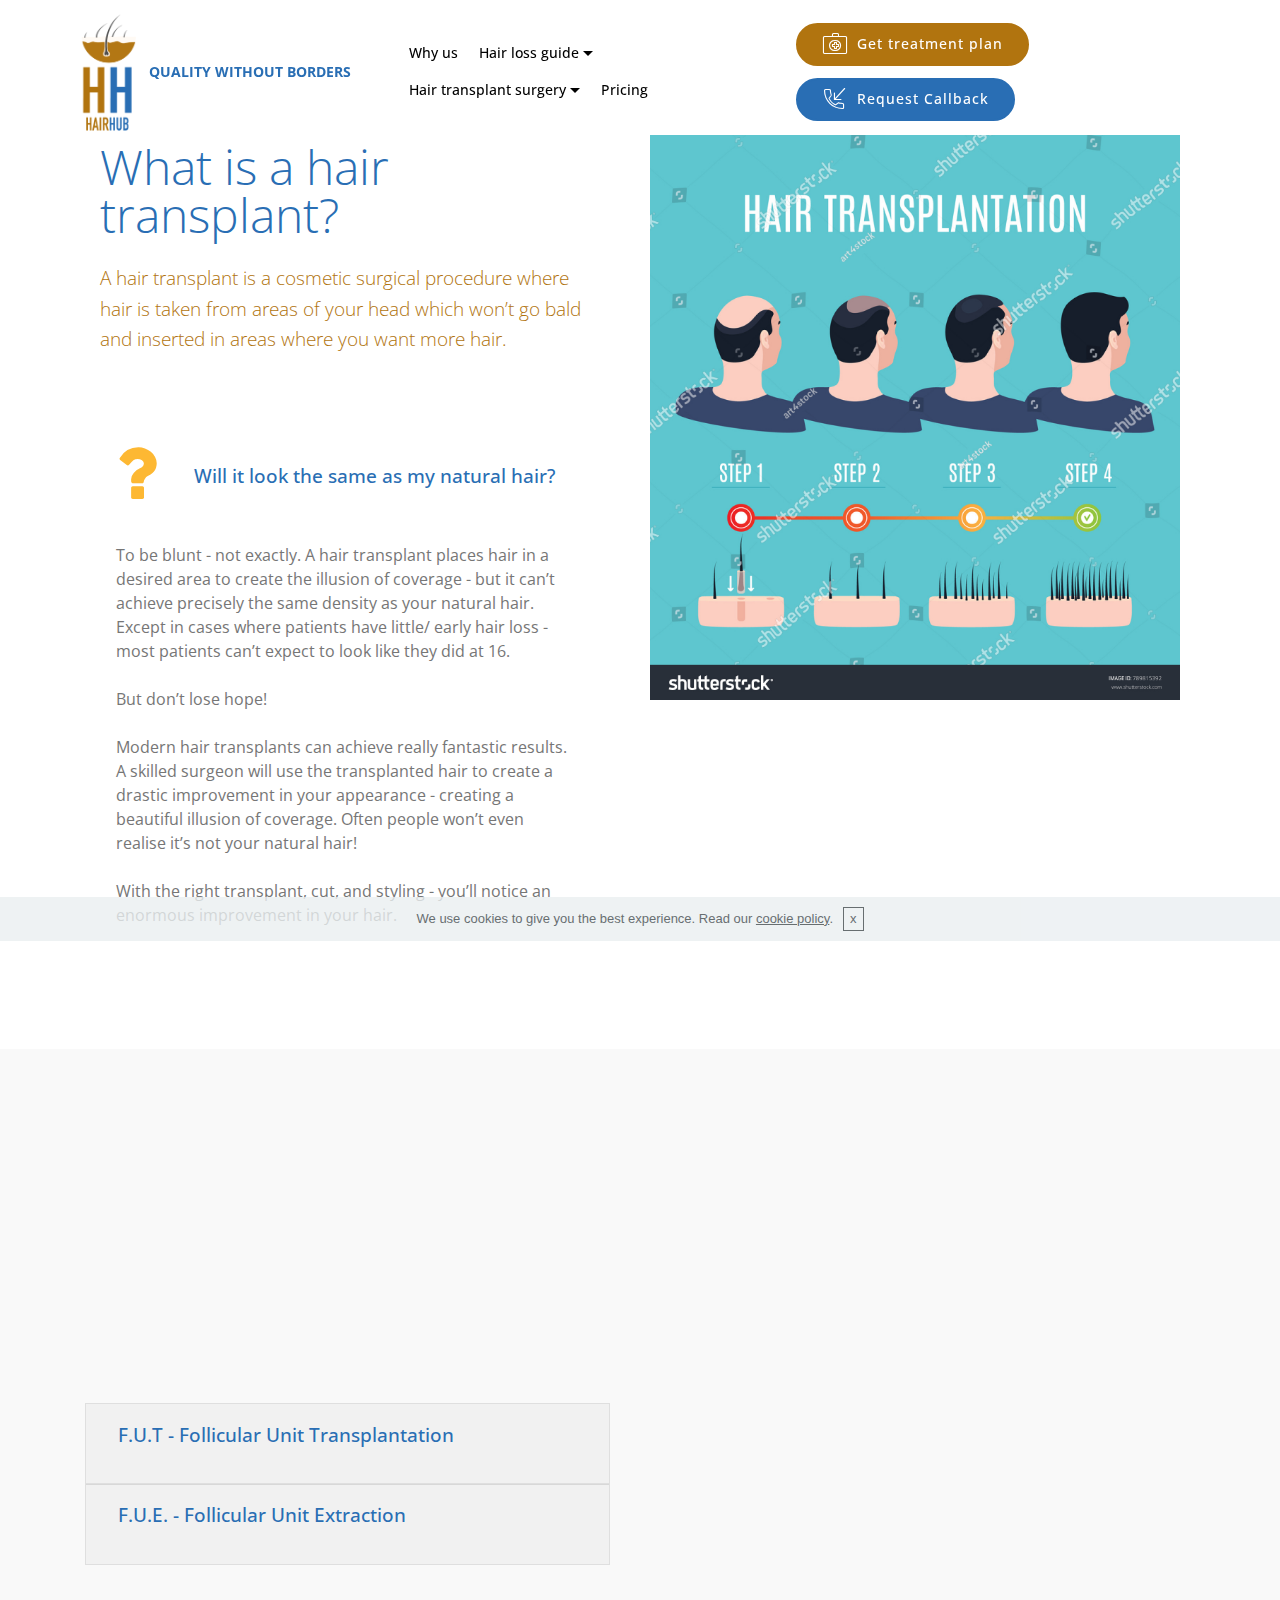
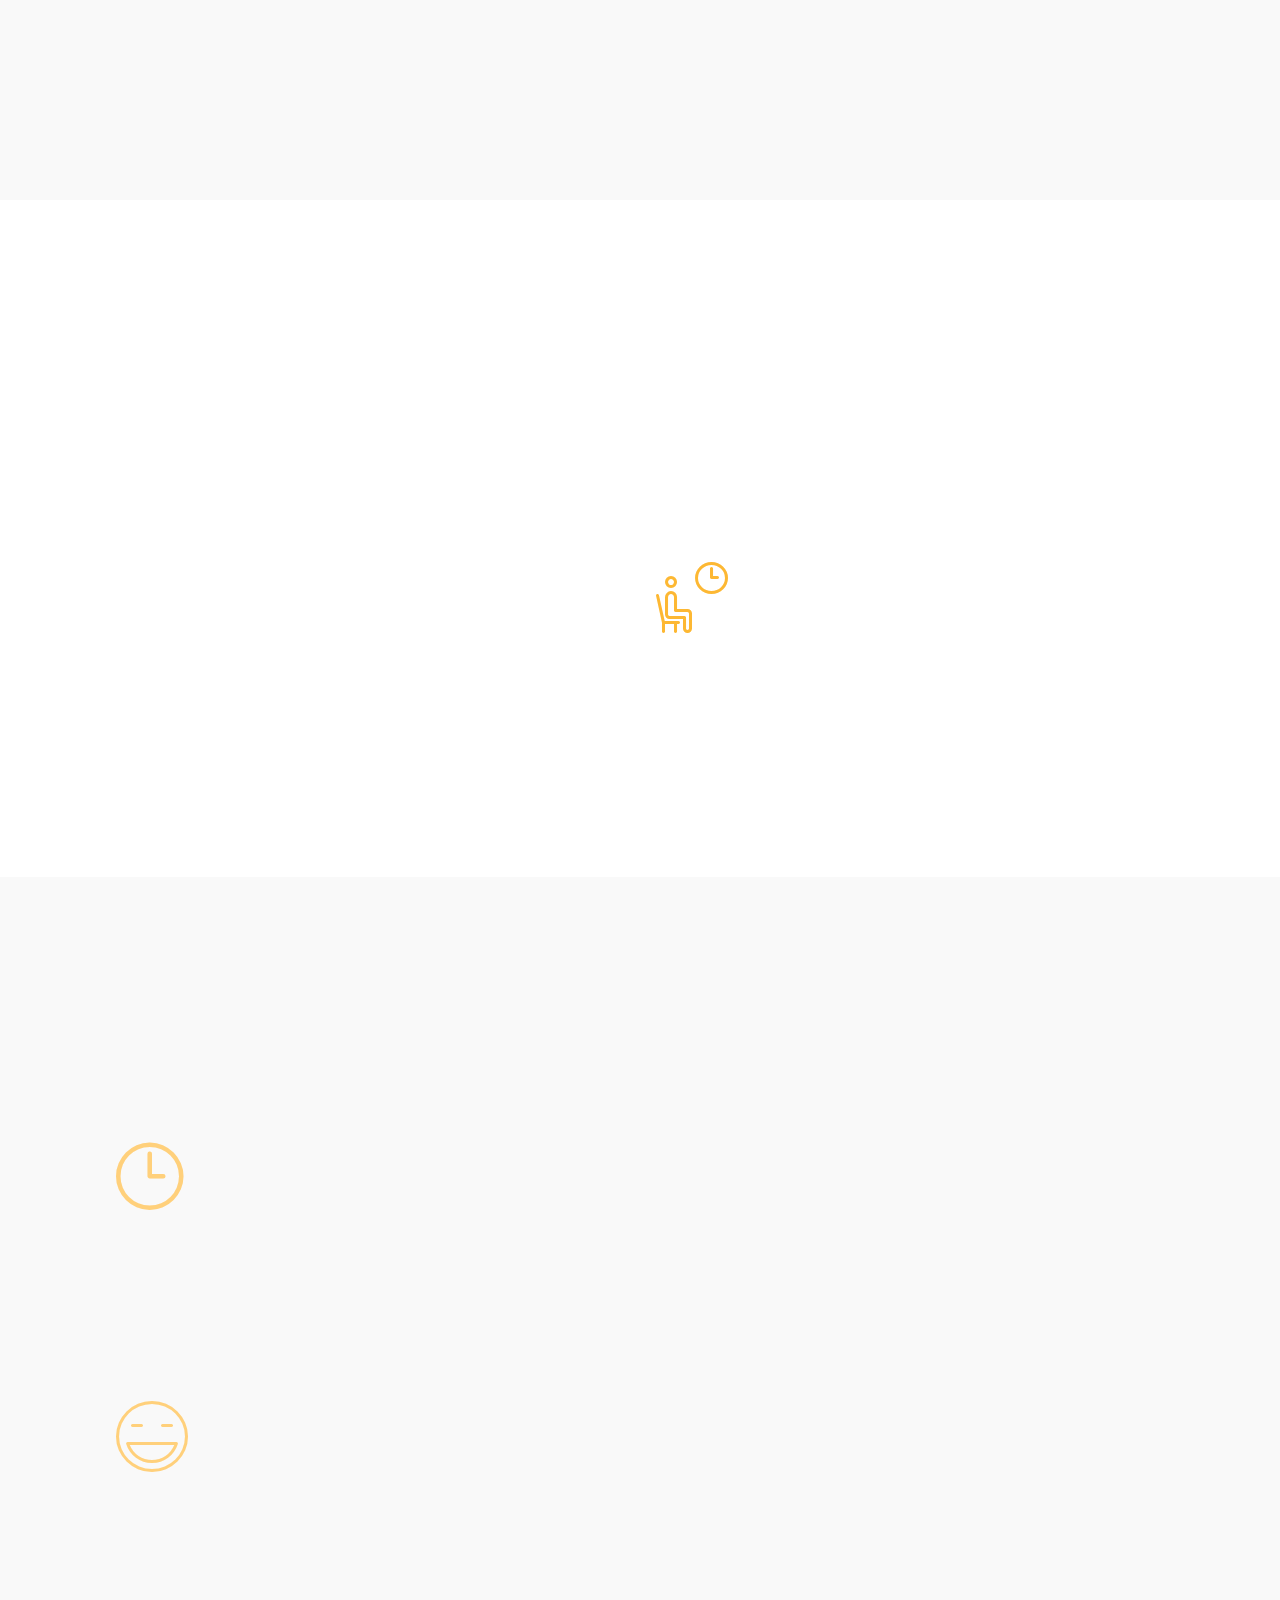
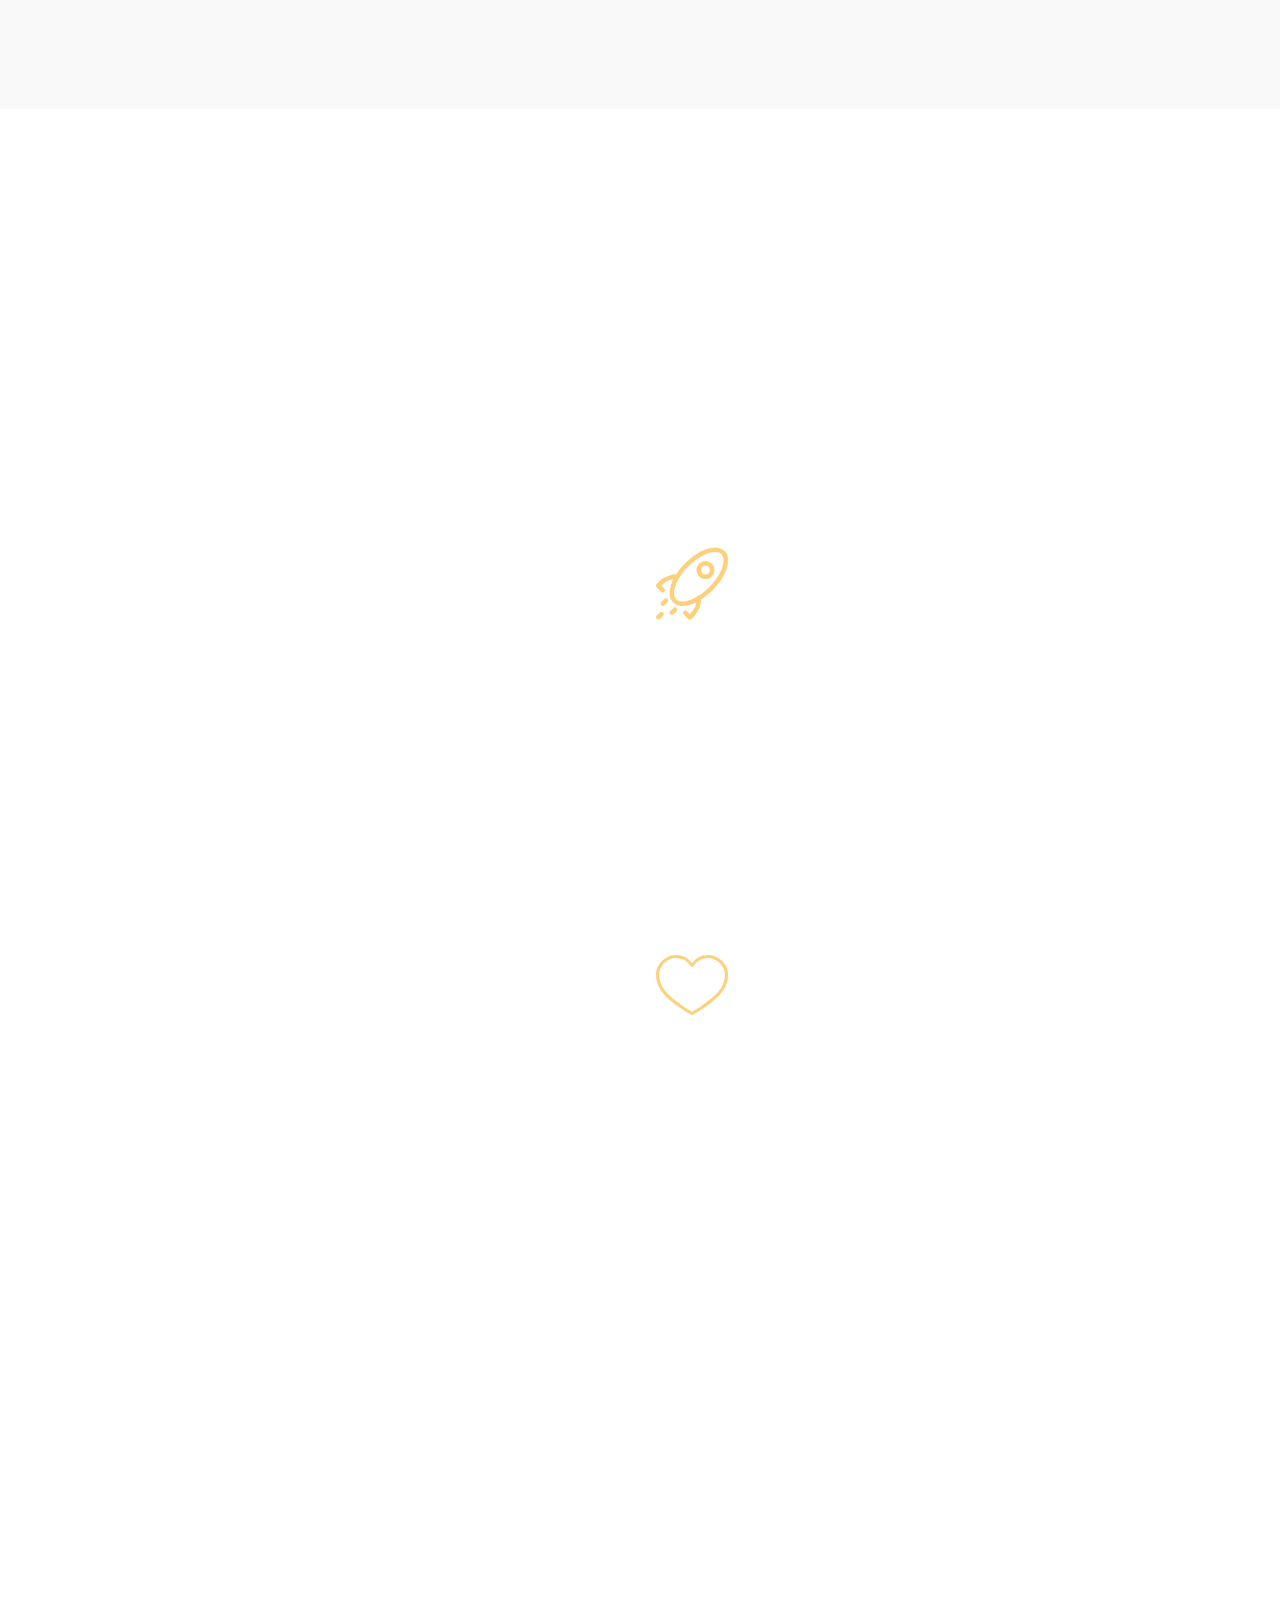
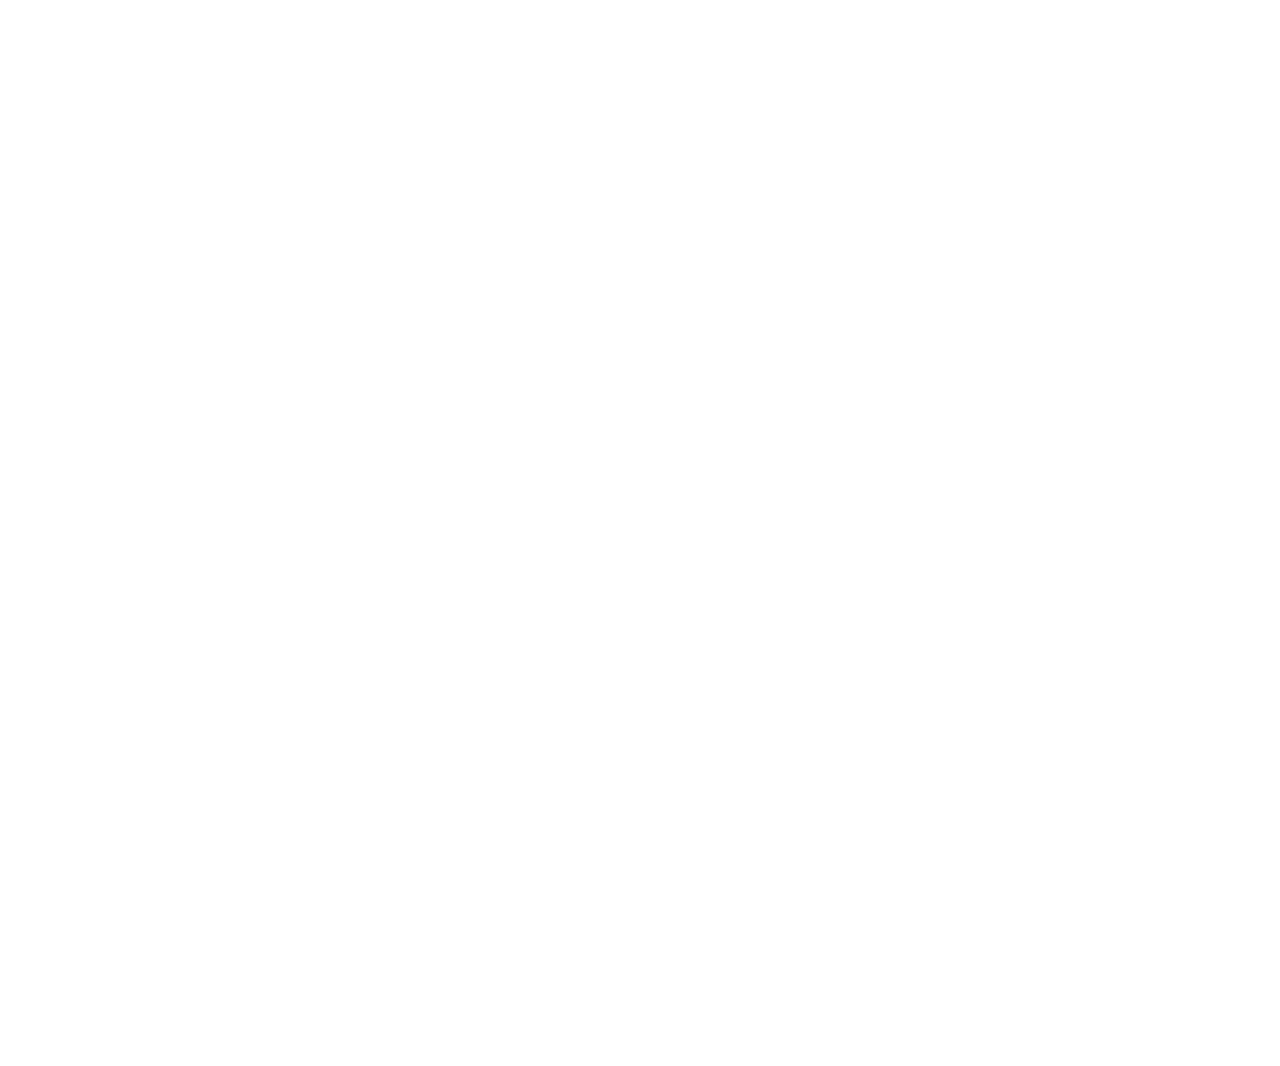
==== about_hair_transplants.html @ 5fbe2d14 "create github pages" ====
<!DOCTYPE html>
<html >
<head>
  <!-- Site made with Mobirise Website Builder v4.6.0, https://mobirise.com -->
  <meta charset="UTF-8">
  <meta http-equiv="X-UA-Compatible" content="IE=edge">
  <meta name="generator" content="Mobirise v4.6.0, mobirise.com">
  <meta name="viewport" content="width=device-width, initial-scale=1, minimum-scale=1">
  <link rel="shortcut icon" href="assets/images/hairhub-logo-1-1.png" type="image/x-icon">
  <meta name="description" content="">
  <title>What is a hair transplant?</title>
  <link rel="stylesheet" href="assets/web/assets/mobirise-icons-bold/mobirise-icons-bold.css">
  <link rel="stylesheet" href="assets/icon54/style.css">
  <link rel="stylesheet" href="assets/font-awesome/css/font-awesome.css">
  <link rel="stylesheet" href="assets/web/assets/mobirise-icons/mobirise-icons.css">
  <link rel="stylesheet" href="assets/icon54-v2/style.css">
  <link rel="stylesheet" href="assets/tether/tether.min.css">
  <link rel="stylesheet" href="assets/soundcloud-plugin/style.css">
  <link rel="stylesheet" href="assets/bootstrap/css/bootstrap.min.css">
  <link rel="stylesheet" href="assets/bootstrap/css/bootstrap-grid.min.css">
  <link rel="stylesheet" href="assets/bootstrap/css/bootstrap-reboot.min.css">
  <link rel="stylesheet" href="assets/dropdown/css/style.css">
  <link rel="stylesheet" href="assets/socicon/css/styles.css">
  <link rel="stylesheet" href="assets/animatecss/animate.min.css">
  <link rel="stylesheet" href="assets/theme/css/style.css">
  <link rel="stylesheet" href="assets/mobirise/css/mbr-additional.css" type="text/css">
  
  
  <!-- Google Analytics --><!-- Google Tag Manager --><script>(function(w,d,s,l,i){w[l]=w[l]||[];w[l].push({'gtm.start':new Date().getTime(),event:'gtm.js'});var f=d.getElementsByTagName(s)[0],j=d.createElement(s),dl=l!='dataLayer'?'&l='+l:'';j.async=true;j.src='https://www.googletagmanager.com/gtm.js?id='+i+dl;f.parentNode.insertBefore(j,f);})(window,document,'script','dataLayer','GTM-KQW2ZGB');</script><!-- End Google Tag Manager --><!-- Google Analytics END -->
<script src="https://f.formoid.net/Sj3.lightbox.js"></script>
<script src="https://f.formoid.net/Sj6.lightbox.js"></script>

</head>
<body>
  <section class="menu cid-qIYM5QyIUQ" once="menu" id="menu2-4k">

    

    <nav class="navbar navbar-expand beta-menu navbar-dropdown align-items-center navbar-fixed-top navbar-toggleable-sm bg-color transparent">
        <button class="navbar-toggler navbar-toggler-right" type="button" data-toggle="collapse" data-target="#navbarSupportedContent" aria-controls="navbarSupportedContent" aria-expanded="false" aria-label="Toggle navigation">
            <div class="hamburger">
                <span></span>
                <span></span>
                <span></span>
                <span></span>
            </div>
        </button>
        <div class="menu-logo">
            <div class="navbar-brand">
                <span class="navbar-logo">
                    <a href="index.html">
                        <img src="assets/images/hairhub-logo-3.png" alt="HairHub" title="" style="height: 8rem;">
                    </a>
                </span>
                <span class="navbar-caption-wrap"><a class="navbar-caption text-info display-4" href="https://travadental.com">
                        QUALITY WITHOUT BORDERS</a></span>
            </div>
        </div>
        <div class="collapse navbar-collapse" id="navbarSupportedContent">
            <ul class="navbar-nav nav-dropdown" data-app-modern-menu="true"><li class="nav-item"><a class="nav-link link text-black display-4" href="index.html#content4-4r" aria-expanded="true">Why us</a></li><li class="nav-item dropdown"><a class="nav-link link text-black dropdown-toggle display-4" href="index.html#timeline2-6" aria-expanded="false" data-toggle="dropdown-submenu">
                        Hair loss guide<br></a><div class="dropdown-menu"><a class="text-black dropdown-item display-4" href="page4.html" aria-expanded="false">Hair loss FAQs</a><a class="text-black dropdown-item display-4" href="proven_treatments.html" aria-expanded="false">Hair loss treatment</a></div></li><li class="nav-item dropdown"><a class="nav-link link text-black dropdown-toggle display-4" href="implants.html" aria-expanded="false" data-toggle="dropdown-submenu">
                        Hair transplant surgery<br></a><div class="dropdown-menu"><a class="text-black dropdown-item display-4" href="implants.html" aria-expanded="false">Hair transplant FAQ</a><a class="text-black dropdown-item display-4" href="page7.html" aria-expanded="true">How it works</a></div></li>
                <li class="nav-item"><a class="nav-link link text-black display-4" href="index.html#pricing-tables2-e">Pricing</a></li></ul>
            <div class="navbar-buttons mbr-section-btn"><a class="btn btn-sm btn-secondary display-4" href="https://f.formoid.net/Sj3" onclick="return formoidbox(this);" target="_blank"><span class="icon54-v1-medical-bag mbr-iconfont mbr-iconfont-btn"></span>
                    
                    Get treatment plan</a> <a class="btn btn-sm btn-info display-4" href="https://f.formoid.net/Sj6" onclick="return formoidbox(this);" target="_blank"><span class="icon54-v1-call-recieved mbr-iconfont mbr-iconfont-btn"></span>
                    
                    Request Callback</a></div>
        </div>
    </nav>
</section>

<section class="engine"><a href="https://mobirise.ws/d">best free web software</a></section><section class="features11 cid-qIYM5FDcrv" id="features11-4i">

    

    

    <div class="container">   
        <div class="col-md-12">
            <div class="media-container-row">
                <div class="mbr-figure" style="width: 55%;">
                    <img src="assets/images/stock-vector-hair-transplantation-surgery-steps-infographics-patient-before-and-after-the-procedure-male-hair-789815392.jpg" alt="Mobirise" title="">
                </div>
                <div class=" align-left aside-content">
                    <h2 class="mbr-title pt-2 mbr-fonts-style display-2">
                        What is a hair transplant?</h2>
                    <div class="mbr-section-text">
                        <p class="mbr-text mb-5 pt-3 mbr-light mbr-fonts-style display-5">A hair transplant is a cosmetic surgical procedure where hair is taken from areas of your head which won’t go bald and inserted in areas where you want more hair.&nbsp;<br></p>
                    </div>

                    <div class="block-content">
                        <div class="card p-3 pr-3">
                            <div class="media">
                                <div class=" align-self-center card-img pb-3">
                                    <span class="mbr-iconfont fa-question fa" style="color: rgb(253, 184, 51);"></span>
                                </div>     
                                <div class="media-body">
                                    <h4 class="card-title mbr-fonts-style display-5">&nbsp;Will it look the same as my natural hair?</h4>
                                </div>
                            </div>                

                            <div class="card-box">
                                <p class="block-text mbr-fonts-style display-7">To be blunt - not exactly. A hair transplant places hair in a desired area to create the illusion of coverage - but it can’t achieve precisely the same density as your natural hair. Except in cases where patients have little/ early hair loss - most patients can’t expect to look like they did at 16.<br><br>But don’t lose hope! <br><br>Modern hair transplants can achieve really fantastic results. A skilled surgeon will use the transplanted hair to create a drastic improvement in your appearance - creating a beautiful illusion of coverage. Often people won’t even realise it’s not your natural hair!<br><br>With the right transplant, cut, and styling - you’ll notice an enormous improvement in your hair.</p>
                            </div>
                        </div>

                        
                    </div>
                </div>
            </div>
        </div> 
    </div>          
</section>

<section class="toggle2 cid-qIYM5KJdIB" id="toggle2-4j">
    
        

    
        <div class="container">
            <div class="media-container-row">
                    <div class="toggle-content">
                        <h2 class="mbr-section-title pb-3 align-left mbr-fonts-style display-2">What are the different types of hair transplant?</h2>
                        <h3 class="mbr-section-subtitle align-left mbr-fonts-style display-5"><div>There are 2 general types of hair transplant</div></h3>
                        <div id="bootstrap-toggle" class="toggle-panel accordionStyles tab-content pt-5 mt-2">
                            <div class="card">
                                <div class="card-header" role="tab" id="headingOne">
                                    <a role="button" class="collapsed panel-title text-black" data-toggle="collapse" data-parent="#accordion" data-core="" href="#collapse1_32" aria-expanded="false" aria-controls="collapse1">
                                        <h4 class="mbr-fonts-style display-5">F.U.T - Follicular Unit Transplantation &nbsp;<div><br></div></h4>
                                    </a>
                                </div>
                                <div id="collapse1_32" class="panel-collapse noScroll collapse" role="tabpanel" aria-labelledby="headingOne">
                                    <div class="panel-body p-4">
                                        <p class="mbr-fonts-style panel-text display-7">The surgeon groups of 1-4 hairs - follicular units are taken from areas of the head that won’t go bald - the back and sides. After anesthetizing the area, the surgeon then removes a donor strip of scalp, carefully extracting the units to be implanted into the new area. The main advantage of FUT is that it generally achieves a higher yield of hair than FUE.&nbsp;<br></p>
                                    </div>
                                </div>
                            </div>
                            <div class="card">
                                <div class="card-header" role="tab" id="headingTwo">
                                    <a role="button" class="collapsed panel-title text-black" data-toggle="collapse" data-parent="#accordion" data-core="" href="#collapse2_32" aria-expanded="false" aria-controls="collapse2">
                                        <h4 class="mbr-fonts-style display-5"><div>F.U.E. - Follicular Unit Extraction&nbsp;</div><div><br></div></h4>
                                    </a>
                                </div>
                                <div id="collapse2_32" class="panel-collapse noScroll collapse" role="tabpanel" aria-labelledby="headingTwo">
                                    <div class="panel-body p-4">
                                        <p class="mbr-fonts-style panel-text display-7">Again taking follicular groups of 1-4 hairs, this newer procedure differs from FUT in that there is no removal of a strip of skin. Instead, the groups of hairs are painlessly removed from the donor areas and inserted into the new area. The big advantage with FUE is that there is no scar left on the head - allowing for shorter hairstyles in the future. A more painstaking and delicate process for the surgeon - FUE is generally more expensive than FUT. <br><br>Your surgeon will help you decided on which procedure is best for you based on the density of your donor area, how full you want the implanted area to look, how short you want to wear your hair after the transplant and other factors. With HairHub - we help you every step of the way to make sure you make the best decisions.&nbsp;<br></p>
                                    </div>
                                </div>
                            </div>
                            
                            
                            
                            
                        </div>
                    </div>
                <div class="mbr-figure" style="width: 105%;">
                     <img src="assets/images/stock-vector-fue-vs-fut-follicular-unit-extraction-versus-follicular-unit-transplantation-types-of-hair-714419626.jpg" alt="Mobirise" title="">
                </div>
            </div>
        </div>
</section>

<section class="features11 cid-qIYM6jirSv" id="features11-4l">

    

    

    <div class="container">   
        <div class="col-md-12">
            <div class="media-container-row">
                <div class="mbr-figure" style="width: 50%;">
                    <img src="assets/images/stock-vector-thinking-bald-hair-233160931.jpg" alt="Mobirise" title="">
                </div>
                <div class=" align-left aside-content">
                    <h2 class="mbr-title pt-2 mbr-fonts-style display-2">How long does it take to see results?<div><br></div></h2>
                    <div class="mbr-section-text">
                        <p class="mbr-text mb-5 pt-3 mbr-light mbr-fonts-style display-5">The main thing to bear in mind post-op is patience.&nbsp;<br></p>
                    </div>

                    <div class="block-content">
                        <div class="card p-3 pr-3">
                            <div class="media">
                                <div class=" align-self-center card-img pb-3">
                                    <span class="mbr-iconfont icon54-v2-waiting-room" style="color: rgb(253, 184, 51);"></span>
                                </div>     
                                <div class="media-body">
                                    <h4 class="card-title mbr-fonts-style display-7">Understandably, you may be anxious to see your great new head of hair soon after the procedure. Unfortunately, hair takes time to take root and grow.&nbsp;<div><br></div></h4>
                                </div>
                            </div>                

                            <div class="card-box">
                                <p class="block-text mbr-fonts-style display-7">Most surgeons advise that the first significant results will start to appear between 3-4 months post op, with 80% of the result coming in at 6 months, and the full result usually coming in at 12 months after the procedure.&nbsp;<br></p>
                            </div>
                        </div>

                        
                    </div>
                </div>
            </div>
        </div> 
    </div>          
</section>

<section class="features11 cid-qIYM6o1W9h" id="features11-4m">

    

    

    <div class="container">   
        <div class="col-md-12">
            <div class="media-container-row">
                <div class="mbr-figure" style="width: 45%;">
                    <img src="assets/images/mbr-5.jpg" alt="Mobirise" title="">
                </div>
                <div class=" align-left aside-content">
                    <h2 class="mbr-title pt-2 mbr-fonts-style display-2">Am I too old for a hair transplant?<div><br></div></h2>
                    <div class="mbr-section-text">
                        
                    </div>

                    <div class="block-content">
                        <div class="card p-3 pr-3">
                            <div class="media">
                                <div class=" align-self-center card-img pb-3">
                                    <span class="mbr-iconfont mbrib-clock" style="color: rgb(255, 208, 123);"></span>
                                </div>     
                                <div class="media-body">
                                    <h4 class="card-title mbr-fonts-style display-7">The real question you should be asking is am I too young?&nbsp;</h4>
                                </div>
                            </div>                

                            <div class="card-box">
                                <p class="block-text mbr-fonts-style display-7">Ethical hair transplant surgeons will only rarely take patients under 25 years old. This is because at this age - the way in which your balding will progress is unclear. In rare cases - usually where patients are at an advanced stage of hair loss at a young age - under careful consideration surgeons will perform a hair transplant.<br></p>
                            </div>
                        </div>

                        <div class="card p-3 pr-3">
                            <div class="media">
                                <div class="align-self-center card-img pb-3">
                                    <span class="mbr-iconfont icon54-v1-happy" style="color: rgb(255, 208, 123);"></span>
                                </div>     
                                <div class="media-body">
                                    <h4 class="card-title mbr-fonts-style display-7">If you’re older - the good news is that you’re generally the better candidate!&nbsp;<div><br></div><div><br></div></h4>
                                </div>
                            </div>                

                            <div class="card-box">
                                <p class="block-text mbr-fonts-style display-7">Older patients give surgeons a clearer picture of how their hair loss will progress, and - particularly if they are using Finasteride (and Minoxidil - LINK) - can have a reasonable expectation of how their hair will look in the future.&nbsp;<br></p>
                            </div>
                        </div>
                    </div>
                </div>
            </div>
        </div> 
    </div>          
</section>

<section class="features11 cid-qIYM6quq6n" id="features11-4n">

    

    

    <div class="container">   
        <div class="col-md-12">
            <div class="media-container-row">
                <div class="mbr-figure" style="width: 50%;">
                    <img src="assets/images/stock-photo-baldness-treatment-685975141.jpg" alt="Mobirise" title="">
                </div>
                <div class=" align-left aside-content">
                    <h2 class="mbr-title pt-2 mbr-fonts-style display-2">What should I look for in a hair transplant surgeon - are they good abroad?<div><br></div></h2>
                    <div class="mbr-section-text">
                        <p class="mbr-text mb-5 pt-3 mbr-light mbr-fonts-style display-5">There are several important things you should look for in a good surgeon:<br></p>
                    </div>

                    <div class="block-content">
                        <div class="card p-3 pr-3">
                            <div class="media">
                                <div class=" align-self-center card-img pb-3">
                                    <span class="mbr-iconfont mbrib-rocket" style="color: rgb(255, 208, 123);"></span>
                                </div>     
                                <div class="media-body">
                                    <h4 class="card-title mbr-fonts-style display-7">Quality of work an facilities</h4>
                                </div>
                            </div>                

                            <div class="card-box">
                                <p class="block-text mbr-fonts-style display-7">Always look at the before and after pictures that a surgeon offers. Ultimately this is the proof of their handiwork. Hair transplants are a cosmetic procedure, and are in many ways more an art than a science. When looking at before and after pictures - look for signs of natural-looking results - particularly on the hairline. <br><br>Moreover, always look for a surgeon with a reasonable amount of experience and a strong professional background. If your surgeon is not a certified dermatologist or plastic surgeon - inquire as to how/why they moved into the field of hair transplantation.<br><br></p>
                            </div>
                        </div>

                        <div class="card p-3 pr-3">
                            <div class="media">
                                <div class="align-self-center card-img pb-3">
                                    <span class="mbr-iconfont mbri-hearth" style="color: rgb(255, 208, 123);"></span>
                                </div>     
                                <div class="media-body">
                                    <h4 class="card-title mbr-fonts-style display-7"><div>Honest and ethical surgeons</div><div><br></div></h4>
                                </div>
                            </div>                

                            <div class="card-box">
                                <p class="block-text mbr-fonts-style display-7">Always be wary of surgeons that promise too much or are willing to operate on patients that are too young. Ethical hair transplant surgeons will never operate on patients that they think will undergo drastic hair loss in the short to medium term. Moreover, any surgeon that seems far too eager to operate, promises unreasonable results or a return to your juvenile hair - is likely to be untrustworthy.<br><br>At HairHub, we only partner with surgeons who are of the highest calibre - with an established record of quality results. Moreover, our surgeons will always place your long-term hair goals at the forefront of their assessment.<br><br></p>
                            </div>
                        </div>
                    </div>
                </div>
            </div>
        </div> 
    </div>          
</section>

<section once="" class="cid-qIYM6sZePY" id="footer7-4o">

    

    

    <div class="container">
        <div class="media-container-row align-center mbr-white">
            <div class="row row-links">
                <ul class="foot-menu">
                    
                    
                    
                    
                    
                <li class="foot-menu-item mbr-fonts-style display-7">
                        <a class="mbr-bold text-info" href="#" target="_blank">About us</a>
                    </li><li class="foot-menu-item mbr-fonts-style display-7">
                        <a class="mbr-bold text-info" href="#" target="_blank">Services</a>
                    </li><li class="foot-menu-item mbr-fonts-style display-7">
                        <a class="mbr-bold text-info" href="contact.html" target="_blank">Get In Touch</a>
                    </li><li class="foot-menu-item mbr-fonts-style display-7"><a class="mbr-bold text-info" href="#" target="_blank">Terms</a></li></ul>
            </div>
            <div class="row social-row">
                <div class="social-list align-right pb-2">
                    
                    
                    
                    
                    
                    
                <div class="soc-item">
                        <a href="https://www.facebook.com/TravaDental-496619837374596/" target="_blank">
                            <span class="mbr-iconfont mbr-iconfont-social socicon-twitter socicon" style="color: rgb(47, 140, 255);"></span>
                        </a>
                    </div><div class="soc-item">
                        <a href="https://www.facebook.com/pages/Mobirise/1616226671953247" target="_blank">
                            <span class="mbr-iconfont mbr-iconfont-social socicon-facebook socicon" style="color: rgb(47, 140, 255);"></span>
                        </a>
                    </div></div>
            </div>
            <div class="row row-copirayt">
                <p class="mbr-text mb-0 mbr-fonts-style mbr-white align-center display-7">© Copyright 2017 Lateral Enterprises Ltd - All Rights Reserved<br></p>
            </div>
        </div>
    </div>
</section>

<section class="mbr-section article content1 cid-qJ5z0dJvLb" id="content2-4x">

     

    <div class="container">
        <div class="media-container-row">
            <div class="mbr-text col-12 col-md-8 mbr-fonts-style display-7">
                <blockquote><p><strong>References</strong></p><p>Olsen EA. Androgenetic alopecia. In: Disorders of hair growth: Diagnosis and treatment, Olsen EA (Ed), McGraw-Hill, New York 1994. p.257.</p><p>Stough D, Stenn K, Haber R, et al. Psychological effect, pathophysiology, and management of androgenetic alopecia in men. Mayo Clin Proc 2005; 80:1316.</p><p>Camacho-Martínez FM. Hair loss in women. Semin Cutan Med Surg 2009; 28:19.</p><p>Stout SM, Stumpf JL. Finasteride treatment of hair loss in women. Ann Pharmacother 2010; 44:1090.</p><p>Olsen EA, Whiting D, Bergfeld W, et al. A multicenter, randomized, placebo-controlled, double-blind clinical trial of a novel formulation of 5% minoxidil topical foam versus placebo in the treatment of androgenetic alopecia in men. J Am Acad Dermatol 2007; 57:767.</p><p>Price VH, Menefee E, Strauss PC. Changes in hair weight and hair count in men with androgenetic alopecia, after application of 5% and 2% topical minoxidil, placebo, or no treatment. J Am Acad Dermatol 1999; 41:717.</p><p>DeVillez RL, Jacobs JP, Szpunar CA, Warner ML. Androgenetic alopecia in the female. Treatment with 2% topical minoxidil solution. Arch Dermatol 1994; 130:303.</p><p>Kaufman KD, Olsen EA, Whiting D, et al. Finasteride in the treatment of men with androgenetic alopecia. Finasteride Male Pattern Hair Loss Study Group. J Am Acad Dermatol 1998; 39:578.</p><p>Price VH, Roberts JL, Hordinsky M, et al. Lack of efficacy of finasteride in postmenopausal women with androgenetic alopecia. J Am Acad Dermatol 2000; 43:768.</p><p>Iorizzo M, Vincenzi C, Voudouris S, et al. Finasteride treatment of female pattern hair loss. Arch Dermatol 2006; 142:298.</p></blockquote>
            </div>
        </div>
    </div>
</section>


  <script src="assets/web/assets/jquery/jquery.min.js"></script>
  <script src="assets/popper/popper.min.js"></script>
  <script src="assets/tether/tether.min.js"></script>
  <script src="assets/bootstrap/js/bootstrap.min.js"></script>
  <script src="assets/mbr-switch-arrow/mbr-switch-arrow.js"></script>
  <script src="assets/dropdown/js/script.min.js"></script>
  <script src="assets/touchswipe/jquery.touch-swipe.min.js"></script>
  <script src="assets/cookies-alert-plugin/cookies-alert-core.js"></script>
  <script src="assets/cookies-alert-plugin/cookies-alert-script.js"></script>
  <script src="assets/smoothscroll/smooth-scroll.js"></script>
  <script src="assets/viewportchecker/jquery.viewportchecker.js"></script>
  <script src="assets/theme/js/script.js"></script>
  
  
  <input name="animation" type="hidden">
  <input name="cookieData" type="hidden" data-cookie-text="We use cookies to give you the best experience. Read our <a href='terms.html'>cookie policy</a>.">
  </body>
</html>
---- assets/web/assets/mobirise-icons-bold/mobirise-icons-bold.css ----
@font-face {
  font-family: 'mobirise-icons-bold';
  src:  url('mobirise-icons-bold.eot?m1l4yr');
  src:  url('mobirise-icons-bold.eot?m1l4yr#iefix') format('embedded-opentype'),
    url('mobirise-icons-bold.ttf?m1l4yr') format('truetype'),
    url('mobirise-icons-bold.woff?m1l4yr') format('woff'),
    url('mobirise-icons-bold.svg?m1l4yr#mobirise-icons-bold') format('svg');
  font-weight: normal;
  font-style: normal;
}

[class^="mbrib-"], [class*="mbrib-"] {
  /* use !important to prevent issues with browser extensions that change fonts */
  font-family: 'mobirise-icons-bold' !important;
  speak: none;
  font-style: normal;
  font-weight: normal;
  font-variant: normal;
  text-transform: none;
  line-height: 1;

  /* Better Font Rendering =========== */
  -webkit-font-smoothing: antialiased;
  -moz-osx-font-smoothing: grayscale;
}

.mbrib-add-submenu:before {
  content: "\e900";
}
.mbrib-alert:before {
  content: "\e901";
}
.mbrib-align-center:before {
  content: "\e902";
}
.mbrib-align-justify:before {
  content: "\e903";
}
.mbrib-align-left:before {
  content: "\e904";
}
.mbrib-align-right:before {
  content: "\e905";
}
.mbrib-android:before {
  content: "\e906";
}
.mbrib-apple:before {
  content: "\e907";
}
.mbrib-arrow-down:before {
  content: "\e908";
}
.mbrib-arrow-next:before {
  content: "\e909";
}
.mbrib-arrow-prev:before {
  content: "\e90a";
}
.mbrib-arrow-up:before {
  content: "\e90b";
}
.mbrib-bold:before {
  content: "\e90c";
}
.mbrib-bookmark:before {
  content: "\e90d";
}
.mbrib-bootstrap:before {
  content: "\e90e";
}
.mbrib-briefcase:before {
  content: "\e90f";
}
.mbrib-browse:before {
  content: "\e910";
}
.mbrib-bulleted-list:before {
  content: "\e911";
}
.mbrib-calendar:before {
  content: "\e912";
}
.mbrib-camera:before {
  content: "\e913";
}
.mbrib-cart-add:before {
  content: "\e914";
}
.mbrib-cart-full:before {
  content: "\e915";
}
.mbrib-cash:before {
  content: "\e916";
}
.mbrib-change-style:before {
  content: "\e917";
}
.mbrib-chat:before {
  content: "\e918";
}
.mbrib-clock:before {
  content: "\e919";
}
.mbrib-close:before {
  content: "\e91a";
}
.mbrib-cloud:before {
  content: "\e91b";
}
.mbrib-code:before {
  content: "\e91c";
}
.mbrib-contact-form:before {
  content: "\e91d";
}
.mbrib-credit-card:before {
  content: "\e91e";
}
.mbrib-cursor-click:before {
  content: "\e91f";
}
.mbrib-cust-feedback:before {
  content: "\e920";
}
.mbrib-database:before {
  content: "\e921";
}
.mbrib-delivery:before {
  content: "\e922";
}
.mbrib-desktop:before {
  content: "\e923";
}
.mbrib-devices:before {
  content: "\e924";
}
.mbrib-down:before {
  content: "\e925";
}
.mbrib-download:before {
  content: "\e926";
}
.mbrib-drag-n-drop:before {
  content: "\e927";
}
.mbrib-drag-n-drop2:before {
  content: "\e928";
}
.mbrib-edit:before {
  content: "\e929";
}
.mbrib-edit2:before {
  content: "\e92a";
}
.mbrib-error:before {
  content: "\e92b";
}
.mbrib-extension:before {
  content: "\e92c";
}
.mbrib-features:before {
  content: "\e92d";
}
.mbrib-file:before {
  content: "\e92e";
}
.mbrib-flag:before {
  content: "\e92f";
}
.mbrib-folder:before {
  content: "\e930";
}
.mbrib-gift:before {
  content: "\e931";
}
.mbrib-github:before {
  content: "\e932";
}
.mbrib-globe-2:before {
  content: "\e933";
}
.mbrib-globe:before {
  content: "\e934";
}
.mbrib-growing-chart:before {
  content: "\e935";
}
.mbrib-hearth:before {
  content: "\e936";
}
.mbrib-help:before {
  content: "\e937";
}
.mbrib-home:before {
  content: "\e938";
}
.mbrib-hot-cup:before {
  content: "\e939";
}
.mbrib-idea:before {
  content: "\e93a";
}
.mbrib-image-gallery:before {
  content: "\e93b";
}
.mbrib-image-slider:before {
  content: "\e93c";
}
.mbrib-info:before {
  content: "\e93d";
}
.mbrib-italic:before {
  content: "\e93e";
}
.mbrib-key:before {
  content: "\e93f";
}
.mbrib-laptop:before {
  content: "\e940";
}
.mbrib-layers:before {
  content: "\e941";
}
.mbrib-left-right:before {
  content: "\e942";
}
.mbrib-left:before {
  content: "\e943";
}
.mbrib-letter:before {
  content: "\e944";
}
.mbrib-like:before {
  content: "\e945";
}
.mbrib-link:before {
  content: "\e946";
}
.mbrib-lock:before {
  content: "\e947";
}
.mbrib-login:before {
  content: "\e948";
}
.mbrib-logout:before {
  content: "\e949";
}
.mbrib-magic-stick:before {
  content: "\e94a";
}
.mbrib-map-pin:before {
  content: "\e94b";
}
.mbrib-menu:before {
  content: "\e94c";
}
.mbrib-mobile:before {
  content: "\e94d";
}
.mbrib-mobile2:before {
  content: "\e94e";
}
.mbrib-mobirise:before {
  content: "\e94f";
}
.mbrib-more-horizontal:before {
  content: "\e950";
}
.mbrib-more-vertical:before {
  content: "\e951";
}
.mbrib-music:before {
  content: "\e952";
}
.mbrib-new-file:before {
  content: "\e953";
}
.mbrib-numbered-list:before {
  content: "\e954";
}
.mbrib-opened-folder:before {
  content: "\e955";
}
.mbrib-pages:before {
  content: "\e956";
}
.mbrib-paper-plane:before {
  content: "\e957";
}
.mbrib-paperclip:before {
  content: "\e958";
}
.mbrib-photo:before {
  content: "\e959";
}
.mbrib-photos:before {
  content: "\e95a";
}
.mbrib-pin:before {
  content: "\e95b";
}
.mbrib-play:before {
  content: "\e95c";
}
.mbrib-plus:before {
  content: "\e95d";
}
.mbrib-preview:before {
  content: "\e95e";
}
.mbrib-print:before {
  content: "\e95f";
}
.mbrib-protect:before {
  content: "\e960";
}
.mbrib-question:before {
  content: "\e961";
}
.mbrib-quote-left:before {
  content: "\e962";
}
.mbrib-quote-right:before {
  content: "\e963";
}
.mbrib-redo:before {
  content: "\e964";
}
.mbrib-refresh:before {
  content: "\e965";
}
.mbrib-responsive:before {
  content: "\e966";
}
.mbrib-right:before {
  content: "\e967";
}
.mbrib-rocket:before {
  content: "\e968";
}
.mbrib-sad-face:before {
  content: "\e969";
}
.mbrib-sale:before {
  content: "\e96a";
}
.mbrib-save:before {
  content: "\e96b";
}
.mbrib-search:before {
  content: "\e96c";
}
.mbrib-setting:before {
  content: "\e96d";
}
.mbrib-setting2:before {
  content: "\e96e";
}
.mbrib-setting3:before {
  content: "\e96f";
}
.mbrib-share:before {
  content: "\e970";
}
.mbrib-shopping-bag:before {
  content: "\e971";
}
.mbrib-shopping-basket:before {
  content: "\e972";
}
.mbrib-shopping-cart:before {
  content: "\e973";
}
.mbrib-sites:before {
  content: "\e974";
}
.mbrib-smile-face:before {
  content: "\e975";
}
.mbrib-speed:before {
  content: "\e976";
}
.mbrib-star:before {
  content: "\e977";
}
.mbrib-success:before {
  content: "\e978";
}
.mbrib-sun:before {
  content: "\e979";
}
.mbrib-sun2:before {
  content: "\e97a";
}
.mbrib-tablet-vertical:before {
  content: "\e97b";
}
.mbrib-tablet:before {
  content: "\e97c";
}
.mbrib-target:before {
  content: "\e97d";
}
.mbrib-timer:before {
  content: "\e97e";
}
.mbrib-to-ftp:before {
  content: "\e97f";
}
.mbrib-to-local-drive:before {
  content: "\e980";
}
.mbrib-touch-swipe:before {
  content: "\e981";
}
.mbrib-touch:before {
  content: "\e982";
}
.mbrib-trash:before {
  content: "\e983";
}
.mbrib-underline:before {
  content: "\e984";
}
.mbrib-undo:before {
  content: "\e985";
}
.mbrib-unlink:before {
  content: "\e986";
}
.mbrib-unlock:before {
  content: "\e987";
}
.mbrib-up-down:before {
  content: "\e988";
}
.mbrib-up:before {
  content: "\e989";
}
.mbrib-update:before {
  content: "\e98a";
}
.mbrib-upload:before {
  content: "\e98b";
}
.mbrib-user:before {
  content: "\e98c";
}
.mbrib-user2:before {
  content: "\e98d";
}
.mbrib-users:before {
  content: "\e98e";
}
.mbrib-video-play:before {
  content: "\e98f";
}
.mbrib-video:before {
  content: "\e990";
}
.mbrib-watch:before {
  content: "\e991";
}
.mbrib-website-theme:before {
  content: "\e992";
}
.mbrib-wifi:before {
  content: "\e993";
}
.mbrib-windows:before {
  content: "\e994";
}
.mbrib-zoom-out:before {
  content: "\e995";
}
---- assets/icon54/style.css ----
@font-face {
    font-family: 'icon54';
    src: url('fonts/icon54.eot?uf6sbu');
    src: url('fonts/icon54.eot?uf6sbu#iefix') format('embedded-opentype'),
        url('fonts/icon54.ttf?uf6sbu') format('truetype'),
        url('fonts/icon54.woff?uf6sbu') format('woff'),
        url('fonts/icon54.svg?uf6sbu#icon54') format('svg');
    font-weight: normal;
    font-style: normal;
}

[class^='icon54-v1-'],
[class*=' icon54-v1-'] {
    /* use !important to prevent issues with browser extensions that change fonts */
    font-family: 'icon54' !important;
    speak: none;
    font-style: normal;
    font-weight: normal;
    font-variant: normal;
    text-transform: none;
    line-height: 1;

    /* Better Font Rendering =========== */
    -webkit-font-smoothing: antialiased;
    -moz-osx-font-smoothing: grayscale;
}

.icon54-v1-add-bag::before {
    content: '\e900';
}
.icon54-v1-add-cart2::before {
    content: '\e901';
}
.icon54-v1-add-chat1::before {
    content: '\e902';
}
.icon54-v1-add-chat2::before {
    content: '\e903';
}
.icon54-v1-add-chat3::before {
    content: '\e904';
}
.icon54-v1-bitcoin-bag::before {
    content: '\e905';
}
.icon54-v1-bitcoin-cart::before {
    content: '\e906';
}
.icon54-v1-cart::before {
    content: '\e907';
}
.icon54-v1-char-search2::before {
    content: '\e908';
}
.icon54-v1-chat-1::before {
    content: '\e909';
}
.icon54-v1-chat-2::before {
    content: '\e90a';
}
.icon54-v1-chat-3::before {
    content: '\e90b';
}
.icon54-v1-chat-bubble1::before {
    content: '\e90c';
}
.icon54-v1-chat-bubble2::before {
    content: '\e90d';
}
.icon54-v1-chat-bubble4::before {
    content: '\e90e';
}
.icon54-v1-chat-bubble5::before {
    content: '\e90f';
}
.icon54-v1-chat-buble3::before {
    content: '\e910';
}
.icon54-v1-chat-delete1::before {
    content: '\e911';
}
.icon54-v1-chat-delete2::before {
    content: '\e912';
}
.icon54-v1-chat-delete3::before {
    content: '\e913';
}
.icon54-v1-chat-error1::before {
    content: '\e914';
}
.icon54-v1-chat-error2::before {
    content: '\e915';
}
.icon54-v1-chat-error3::before {
    content: '\e916';
}
.icon54-v1-chat-help1::before {
    content: '\e917';
}
.icon54-v1-chat-help2::before {
    content: '\e918';
}
.icon54-v1-chat-help3::before {
    content: '\e919';
}
.icon54-v1-chat-remouve1::before {
    content: '\e91a';
}
.icon54-v1-chat-remouve2::before {
    content: '\e91b';
}
.icon54-v1-chat-remouve3::before {
    content: '\e91c';
}
.icon54-v1-chat-search1::before {
    content: '\e91d';
}
.icon54-v1-chat-search3::before {
    content: '\e91e';
}
.icon54-v1-chat-settings1::before {
    content: '\e91f';
}
.icon54-v1-chat-settings2::before {
    content: '\e920';
}
.icon54-v1-chat-settings3::before {
    content: '\e921';
}
.icon54-v1-chat-user1::before {
    content: '\e922';
}
.icon54-v1-chat-user2::before {
    content: '\e923';
}
.icon54-v1-chat-user3::before {
    content: '\e924';
}
.icon54-v1-chat-user4::before {
    content: '\e925';
}
.icon54-v1-check-out::before {
    content: '\e926';
}
.icon54-v1-clear-bag::before {
    content: '\e927';
}
.icon54-v1-clear-cart2::before {
    content: '\e928';
}
.icon54-v1-conference-chat::before {
    content: '\e929';
}
.icon54-v1-conference-speach::before {
    content: '\e92a';
}
.icon54-v1-credit-card::before {
    content: '\e92b';
}
.icon54-v1-cuppon::before {
    content: '\e92c';
}
.icon54-v1-dismiss-bag::before {
    content: '\e92d';
}
.icon54-v1-dismiss-cart::before {
    content: '\e92e';
}
.icon54-v1-dismiss-chat1::before {
    content: '\e92f';
}
.icon54-v1-dismiss-chat2::before {
    content: '\e930';
}
.icon54-v1-dismiss-chat3::before {
    content: '\e931';
}
.icon54-v1-dollar-bag::before {
    content: '\e932';
}
.icon54-v1-dollar-cart::before {
    content: '\e933';
}
.icon54-v1-done-bag::before {
    content: '\e934';
}
.icon54-v1-done-cat::before {
    content: '\e935';
}
.icon54-v1-dream-bubble1::before {
    content: '\e936';
}
.icon54-v1-dream-bubble2::before {
    content: '\e937';
}
.icon54-v1-dreamimg-2::before {
    content: '\e938';
}
.icon54-v1-dreaming-1::before {
    content: '\e939';
}
.icon54-v1-euro-bag::before {
    content: '\e93a';
}
.icon54-v1-euro-cart::before {
    content: '\e93b';
}
.icon54-v1-favorite-bag::before {
    content: '\e93c';
}
.icon54-v1-favorite-cart::before {
    content: '\e93d';
}
.icon54-v1-favorite-chat1::before {
    content: '\e93e';
}
.icon54-v1-favorite-chat2::before {
    content: '\e93f';
}
.icon54-v1-favorite-chat3::before {
    content: '\e940';
}
.icon54-v1-full-cart2::before {
    content: '\e941';
}
.icon54-v1-gift-box2::before {
    content: '\e942';
}
.icon54-v1-gift-card2::before {
    content: '\e943';
}
.icon54-v1-home-bag::before {
    content: '\e944';
}
.icon54-v1-hot-offer::before {
    content: '\e945';
}
.icon54-v1-mobile-shopping1::before {
    content: '\e946';
}
.icon54-v1-mobile-shopping2::before {
    content: '\e947';
}
.icon54-v1-on-sale2::before {
    content: '\e948';
}
.icon54-v1-on-sale::before {
    content: '\e949';
}
.icon54-v1-online-shopping1::before {
    content: '\e94a';
}
.icon54-v1-online-store::before {
    content: '\e94b';
}
.icon54-v1-open-box::before {
    content: '\e94c';
}
.icon54-v1-pound-bag::before {
    content: '\e94d';
}
.icon54-v1-pound-cart::before {
    content: '\e94e';
}
.icon54-v1-remouve-bag::before {
    content: '\e94f';
}
.icon54-v1-remouve-cart2::before {
    content: '\e950';
}
.icon54-v1-rotate-2::before {
    content: '\e951';
}
.icon54-v1-search-bag::before {
    content: '\e952';
}
.icon54-v1-search-cart::before {
    content: '\e953';
}
.icon54-v1-secure-shopping3::before {
    content: '\e954';
}
.icon54-v1-secure-shopping4::before {
    content: '\e955';
}
.icon54-v1-secure-shopping5::before {
    content: '\e956';
}
.icon54-v1-share-conversation1::before {
    content: '\e957';
}
.icon54-v1-share-conversation2::before {
    content: '\e958';
}
.icon54-v1-share-conversation3::before {
    content: '\e959';
}
.icon54-v1-shipping-box::before {
    content: '\e95a';
}
.icon54-v1-shipping-scedule::before {
    content: '\e95b';
}
.icon54-v1-shipping::before {
    content: '\e95c';
}
.icon54-v1-shopping-bag::before {
    content: '\e95d';
}
.icon54-v1-video-message::before {
    content: '\e95e';
}
.icon54-v1-voice-message::before {
    content: '\e95f';
}
.icon54-v1-web-shop1::before {
    content: '\e960';
}
.icon54-v1-web-shop2::before {
    content: '\e961';
}
.icon54-v1-web-shop3::before {
    content: '\e962';
}
.icon54-v1-d-blockchart1::before {
    content: '\e963';
}
.icon54-v1-112::before {
    content: '\e964';
}
.icon54-v1-911::before {
    content: '\e965';
}
.icon54-v1-add-call::before {
    content: '\e966';
}
.icon54-v1-balloons::before {
    content: '\e967';
}
.icon54-v1-baseball-cap::before {
    content: '\e968';
}
.icon54-v1-bat-man::before {
    content: '\e969';
}
.icon54-v1-block-call::before {
    content: '\e96a';
}
.icon54-v1-block-chart1::before {
    content: '\e96b';
}
.icon54-v1-block-chart2::before {
    content: '\e96c';
}
.icon54-v1-block-chart3::before {
    content: '\e96d';
}
.icon54-v1-bluetuth-phonespeaker::before {
    content: '\e96e';
}
.icon54-v1-call-24h::before {
    content: '\e96f';
}
.icon54-v1-call-center24h::before {
    content: '\e970';
}
.icon54-v1-call-forward::before {
    content: '\e971';
}
.icon54-v1-call-made::before {
    content: '\e972';
}
.icon54-v1-call-recieved::before {
    content: '\e973';
}
.icon54-v1-call-reservation::before {
    content: '\e974';
}
.icon54-v1-clear-call::before {
    content: '\e975';
}
.icon54-v1-crain-hook::before {
    content: '\e976';
}
.icon54-v1-decreasing-chart1::before {
    content: '\e977';
}
.icon54-v1-decreasing-chart2::before {
    content: '\e978';
}
.icon54-v1-delayed-call::before {
    content: '\e979';
}
.icon54-v1-diagram-1::before {
    content: '\e97a';
}
.icon54-v1-diagram-2::before {
    content: '\e97b';
}
.icon54-v1-diagram-3::before {
    content: '\e97c';
}
.icon54-v1-diagram-4::before {
    content: '\e97d';
}
.icon54-v1-dial-pad2::before {
    content: '\e97e';
}
.icon54-v1-dot-chart1::before {
    content: '\e97f';
}
.icon54-v1-dot-chart2::before {
    content: '\e980';
}
.icon54-v1-dot-chart3::before {
    content: '\e981';
}
.icon54-v1-enter-1::before {
    content: '\e982';
}
.icon54-v1-enter-2::before {
    content: '\e983';
}
.icon54-v1-exit-1::before {
    content: '\e984';
}
.icon54-v1-exit-2::before {
    content: '\e985';
}
.icon54-v1-fax-phone::before {
    content: '\e986';
}
.icon54-v1-fragment-chart::before {
    content: '\e987';
}
.icon54-v1-hold-theline::before {
    content: '\e988';
}
.icon54-v1-id-tag::before {
    content: '\e989';
}
.icon54-v1-increasing-chart1::before {
    content: '\e98a';
}
.icon54-v1-increasing-chart2::before {
    content: '\e98b';
}
.icon54-v1-key-2::before {
    content: '\e98c';
}
.icon54-v1-key-hole1::before {
    content: '\e98d';
}
.icon54-v1-key-hole2::before {
    content: '\e98e';
}
.icon54-v1-landscape-chart::before {
    content: '\e98f';
}
.icon54-v1-line-chart1::before {
    content: '\e990';
}
.icon54-v1-line-chart2::before {
    content: '\e991';
}
.icon54-v1-line-chart3::before {
    content: '\e992';
}
.icon54-v1-lock-1::before {
    content: '\e993';
}
.icon54-v1-lock-call::before {
    content: '\e994';
}
.icon54-v1-lock-user1::before {
    content: '\e995';
}
.icon54-v1-lock-user2::before {
    content: '\e996';
}
.icon54-v1-login-form1::before {
    content: '\e997';
}
.icon54-v1-login-form2::before {
    content: '\e998';
}
.icon54-v1-marge-call::before {
    content: '\e999';
}
.icon54-v1-missed-call::before {
    content: '\e99a';
}
.icon54-v1-name-tag::before {
    content: '\e99b';
}
.icon54-v1-open-lock::before {
    content: '\e99c';
}
.icon54-v1-pause-call::before {
    content: '\e99d';
}
.icon54-v1-phone-1::before {
    content: '\e99e';
}
.icon54-v1-phone-2::before {
    content: '\e99f';
}
.icon54-v1-phone-3::before {
    content: '\e9a0';
}
.icon54-v1-phone-4::before {
    content: '\e9a1';
}
.icon54-v1-phone-book::before {
    content: '\e9a2';
}
.icon54-v1-phone-box::before {
    content: '\e9a3';
}
.icon54-v1-phone-intalk::before {
    content: '\e9a4';
}
.icon54-v1-phone-ring::before {
    content: '\e9a5';
}
.icon54-v1-phone-shopping::before {
    content: '\e9a6';
}
.icon54-v1-pie-chart1::before {
    content: '\e9a7';
}
.icon54-v1-pie-chart2::before {
    content: '\e9a8';
}
.icon54-v1-pie-chart3::before {
    content: '\e9a9';
}
.icon54-v1-pin-code::before {
    content: '\e9aa';
}
.icon54-v1-public-phone::before {
    content: '\e9ab';
}
.icon54-v1-recall::before {
    content: '\e9ac';
}
.icon54-v1-record-call::before {
    content: '\e9ad';
}
.icon54-v1-remouve-call::before {
    content: '\e9ae';
}
.icon54-v1-ring-chart1::before {
    content: '\e9af';
}
.icon54-v1-ring-chart2::before {
    content: '\e9b0';
}
.icon54-v1-signal-0::before {
    content: '\e9b1';
}
.icon54-v1-signal-1::before {
    content: '\e9b2';
}
.icon54-v1-signal-2::before {
    content: '\e9b3';
}
.icon54-v1-signal-3::before {
    content: '\e9b4';
}
.icon54-v1-signal-4::before {
    content: '\e9b5';
}
.icon54-v1-signal-5::before {
    content: '\e9b6';
}
.icon54-v1-sinus::before {
    content: '\e9b7';
}
.icon54-v1-split-call::before {
    content: '\e9b8';
}
.icon54-v1-success-chart::before {
    content: '\e9b9';
}
.icon54-v1-table-chart1::before {
    content: '\e9ba';
}
.icon54-v1-table-chart2::before {
    content: '\e9bb';
}
.icon54-v1-tangent::before {
    content: '\e9bc';
}
.icon54-v1-bedroom::before {
    content: '\e9bd';
}
.icon54-v1-fingertouch::before {
    content: '\e9be';
}
.icon54-v1-hour::before {
    content: '\e9bf';
}
.icon54-v1-bedroom2::before {
    content: '\e9c0';
}
.icon54-v1-files::before {
    content: '\e9c1';
}
.icon54-v1-fingertouch2::before {
    content: '\e9c2';
}
.icon54-v1-files2::before {
    content: '\e9c3';
}
.icon54-v1-fingertouch3::before {
    content: '\e9c4';
}
.icon54-v1-starbed::before {
    content: '\e9c5';
}
.icon54-v1-g-network::before {
    content: '\e9c6';
}
.icon54-v1-gp-doc::before {
    content: '\e9c7';
}
.icon54-v1-fingerroatate::before {
    content: '\e9c8';
}
.icon54-v1-fingertouch4::before {
    content: '\e9c9';
}
.icon54-v1-g-network2::before {
    content: '\e9ca';
}
.icon54-v1-starhotel1::before {
    content: '\e9cb';
}
.icon54-v1-starhotel2::before {
    content: '\e9cc';
}
.icon54-v1-ball::before {
    content: '\e9cd';
}
.icon54-v1-min::before {
    content: '\e9ce';
}
.icon54-v1-by7::before {
    content: '\e9cf';
}
.icon54-v1-min2::before {
    content: '\e9d0';
}
.icon54-v1-min3::before {
    content: '\e9d1';
}
.icon54-v1-abascus-calculator::before {
    content: '\e9d2';
}
.icon54-v1-accordion::before {
    content: '\e9d3';
}
.icon54-v1-acrobat-file::before {
    content: '\e9d4';
}
.icon54-v1-add-basket::before {
    content: '\e9d5';
}
.icon54-v1-add-bookmark::before {
    content: '\e9d6';
}
.icon54-v1-add-card::before {
    content: '\e9d7';
}
.icon54-v1-add-cart::before {
    content: '\e9d8';
}
.icon54-v1-add-cloud::before {
    content: '\e9d9';
}
.icon54-v1-add-doc::before {
    content: '\e9da';
}
.icon54-v1-add-file::before {
    content: '\e9db';
}
.icon54-v1-add-folder::before {
    content: '\e9dc';
}
.icon54-v1-add-location::before {
    content: '\e9dd';
}
.icon54-v1-add-mail::before {
    content: '\e9de';
}
.icon54-v1-add-wifi::before {
    content: '\e9df';
}
.icon54-v1-addon-setting::before {
    content: '\e9e0';
}
.icon54-v1-addvertise::before {
    content: '\e9e1';
}
.icon54-v1-adobe-flashplayer::before {
    content: '\e9e2';
}
.icon54-v1-adobe::before {
    content: '\e9e3';
}
.icon54-v1-aif-doc::before {
    content: '\e9e4';
}
.icon54-v1-air-conditioner2::before {
    content: '\e9e5';
}
.icon54-v1-air-conditioner::before {
    content: '\e9e6';
}
.icon54-v1-air-conditioner1::before {
    content: '\e9e7';
}
.icon54-v1-airbnb::before {
    content: '\e9e8';
}
.icon54-v1-alambic::before {
    content: '\e9e9';
}
.icon54-v1-alarm-clock1::before {
    content: '\e9ea';
}
.icon54-v1-alarm-clock2::before {
    content: '\e9eb';
}
.icon54-v1-alarm-clock3::before {
    content: '\e9ec';
}
.icon54-v1-alarm-sound::before {
    content: '\e9ed';
}
.icon54-v1-align-center::before {
    content: '\e9ee';
}
.icon54-v1-align-left::before {
    content: '\e9ef';
}
.icon54-v1-align-right::before {
    content: '\e9f0';
}
.icon54-v1-all-directions::before {
    content: '\e9f1';
}
.icon54-v1-allert-card::before {
    content: '\e9f2';
}
.icon54-v1-alligator::before {
    content: '\e9f3';
}
.icon54-v1-alphabet-list::before {
    content: '\e9f4';
}
.icon54-v1-alu-recycle::before {
    content: '\e9f5';
}
.icon54-v1-amazon::before {
    content: '\e9f6';
}
.icon54-v1-ambulance-1::before {
    content: '\e9f7';
}
.icon54-v1-ambulance::before {
    content: '\e9f8';
}
.icon54-v1-amd::before {
    content: '\e9f9';
}
.icon54-v1-amex-2::before {
    content: '\e9fa';
}
.icon54-v1-amex::before {
    content: '\e9fb';
}
.icon54-v1-amplifier-1::before {
    content: '\e9fc';
}
.icon54-v1-amplifier-2::before {
    content: '\e9fd';
}
.icon54-v1-analogue-antenna::before {
    content: '\e9fe';
}
.icon54-v1-anchor::before {
    content: '\e9ff';
}
.icon54-v1-android::before {
    content: '\ea00';
}
.icon54-v1-angel2::before {
    content: '\ea01';
}
.icon54-v1-angel::before {
    content: '\ea02';
}
.icon54-v1-angry-birds2::before {
    content: '\ea03';
}
.icon54-v1-angry-birds::before {
    content: '\ea04';
}
.icon54-v1-anonymous-1::before {
    content: '\ea05';
}
.icon54-v1-anonymous-2::before {
    content: '\ea06';
}
.icon54-v1-ant::before {
    content: '\ea07';
}
.icon54-v1-antilop::before {
    content: '\ea08';
}
.icon54-v1-app-setting::before {
    content: '\ea09';
}
.icon54-v1-apple2::before {
    content: '\ea0a';
}
.icon54-v1-apple::before {
    content: '\ea0b';
}
.icon54-v1-appstore-2::before {
    content: '\ea0c';
}
.icon54-v1-arc-phisics::before {
    content: '\ea0d';
}
.icon54-v1-arcade::before {
    content: '\ea0e';
}
.icon54-v1-archery-1::before {
    content: '\ea0f';
}
.icon54-v1-archery-2::before {
    content: '\ea10';
}
.icon54-v1-aries::before {
    content: '\ea11';
}
.icon54-v1-army-solider::before {
    content: '\ea12';
}
.icon54-v1-artboard::before {
    content: '\ea13';
}
.icon54-v1-astronaut::before {
    content: '\ea14';
}
.icon54-v1-at-symbol::before {
    content: '\ea15';
}
.icon54-v1-ati::before {
    content: '\ea16';
}
.icon54-v1-atm-1::before {
    content: '\ea17';
}
.icon54-v1-atm-2::before {
    content: '\ea18';
}
.icon54-v1-atm-3::before {
    content: '\ea19';
}
.icon54-v1-atom::before {
    content: '\ea1a';
}
.icon54-v1-atomic-reactor::before {
    content: '\ea1b';
}
.icon54-v1-attach-file::before {
    content: '\ea1c';
}
.icon54-v1-attache-mail::before {
    content: '\ea1d';
}
.icon54-v1-attacher::before {
    content: '\ea1e';
}
.icon54-v1-attention-cloud::before {
    content: '\ea1f';
}
.icon54-v1-attention1-doc::before {
    content: '\ea20';
}
.icon54-v1-attention2-doc::before {
    content: '\ea21';
}
.icon54-v1-auction::before {
    content: '\ea22';
}
.icon54-v1-auto-flash::before {
    content: '\ea23';
}
.icon54-v1-auto-gearbox::before {
    content: '\ea24';
}
.icon54-v1-aux-cabel::before {
    content: '\ea25';
}
.icon54-v1-avi-doc::before {
    content: '\ea26';
}
.icon54-v1-backward-button::before {
    content: '\ea27';
}
.icon54-v1-backward::before {
    content: '\ea28';
}
.icon54-v1-bacteria-1::before {
    content: '\ea29';
}
.icon54-v1-bacteria-4::before {
    content: '\ea2a';
}
.icon54-v1-bad-pig::before {
    content: '\ea2b';
}
.icon54-v1-badminton::before {
    content: '\ea2c';
}
.icon54-v1-bag-1::before {
    content: '\ea2d';
}
.icon54-v1-bag-2::before {
    content: '\ea2e';
}
.icon54-v1-balance-1::before {
    content: '\ea2f';
}
.icon54-v1-balance-2::before {
    content: '\ea30';
}
.icon54-v1-bald-male::before {
    content: '\ea31';
}
.icon54-v1-ball-pen::before {
    content: '\ea32';
}
.icon54-v1-baloon::before {
    content: '\ea33';
}
.icon54-v1-banana::before {
    content: '\ea34';
}
.icon54-v1-banch::before {
    content: '\ea35';
}
.icon54-v1-bank-1::before {
    content: '\ea36';
}
.icon54-v1-bank-2::before {
    content: '\ea37';
}
.icon54-v1-bank3::before {
    content: '\ea38';
}
.icon54-v1-barbeque::before {
    content: '\ea39';
}
.icon54-v1-barcode-scanner::before {
    content: '\ea3a';
}
.icon54-v1-barcode::before {
    content: '\ea3b';
}
.icon54-v1-barrow::before {
    content: '\ea3c';
}
.icon54-v1-baseball-2::before {
    content: '\ea3d';
}
.icon54-v1-baseball::before {
    content: '\ea3e';
}
.icon54-v1-basket-1::before {
    content: '\ea3f';
}
.icon54-v1-basket-2::before {
    content: '\ea40';
}
.icon54-v1-basket-ball::before {
    content: '\ea41';
}
.icon54-v1-basket::before {
    content: '\ea42';
}
.icon54-v1-bass-key::before {
    content: '\ea43';
}
.icon54-v1-bat::before {
    content: '\ea44';
}
.icon54-v1-bath-robe::before {
    content: '\ea45';
}
.icon54-v1-battery2::before {
    content: '\ea46';
}
.icon54-v1-battery-0::before {
    content: '\ea47';
}
.icon54-v1-battery-1::before {
    content: '\ea48';
}
.icon54-v1-battery-2::before {
    content: '\ea49';
}
.icon54-v1-battery-3::before {
    content: '\ea4a';
}
.icon54-v1-battery-4::before {
    content: '\ea4b';
}
.icon54-v1-battery::before {
    content: '\ea4c';
}
.icon54-v1-battrey-charge::before {
    content: '\ea4d';
}
.icon54-v1-beach-ball::before {
    content: '\ea4e';
}
.icon54-v1-beanie-hat::before {
    content: '\ea4f';
}
.icon54-v1-bear::before {
    content: '\ea50';
}
.icon54-v1-beard-man::before {
    content: '\ea51';
}
.icon54-v1-beatle::before {
    content: '\ea52';
}
.icon54-v1-beats::before {
    content: '\ea53';
}
.icon54-v1-bee::before {
    content: '\ea54';
}
.icon54-v1-beer-mug::before {
    content: '\ea55';
}
.icon54-v1-behance::before {
    content: '\ea56';
}
.icon54-v1-bell2::before {
    content: '\ea57';
}
.icon54-v1-bell::before {
    content: '\ea58';
}
.icon54-v1-bellboy::before {
    content: '\ea59';
}
.icon54-v1-bellhop::before {
    content: '\ea5a';
}
.icon54-v1-belt::before {
    content: '\ea5b';
}
.icon54-v1-benjo::before {
    content: '\ea5c';
}
.icon54-v1-bezier-1::before {
    content: '\ea5d';
}
.icon54-v1-bezier-2::before {
    content: '\ea5e';
}
.icon54-v1-big-eye::before {
    content: '\ea5f';
}
.icon54-v1-big-jack::before {
    content: '\ea60';
}
.icon54-v1-big-shopping::before {
    content: '\ea61';
}
.icon54-v1-big-smile::before {
    content: '\ea62';
}
.icon54-v1-bike-1::before {
    content: '\ea63';
}
.icon54-v1-bike-2::before {
    content: '\ea64';
}
.icon54-v1-bike-3::before {
    content: '\ea65';
}
.icon54-v1-bike::before {
    content: '\ea66';
}
.icon54-v1-bikini::before {
    content: '\ea67';
}
.icon54-v1-binders::before {
    content: '\ea68';
}
.icon54-v1-bing::before {
    content: '\ea69';
}
.icon54-v1-binocular::before {
    content: '\ea6a';
}
.icon54-v1-bio-1::before {
    content: '\ea6b';
}
.icon54-v1-bio-2::before {
    content: '\ea6c';
}
.icon54-v1-bio-ennergy::before {
    content: '\ea6d';
}
.icon54-v1-bio-gas::before {
    content: '\ea6e';
}
.icon54-v1-biohazzard::before {
    content: '\ea6f';
}
.icon54-v1-bitcoin-2::before {
    content: '\ea70';
}
.icon54-v1-bitcoin-3::before {
    content: '\ea71';
}
.icon54-v1-bitcoin-cloud::before {
    content: '\ea72';
}
.icon54-v1-bitcoin-doc::before {
    content: '\ea73';
}
.icon54-v1-black-friday::before {
    content: '\ea74';
}
.icon54-v1-blank-file::before {
    content: '\ea75';
}
.icon54-v1-blend-tool::before {
    content: '\ea76';
}
.icon54-v1-blogger::before {
    content: '\ea77';
}
.icon54-v1-blood-drop::before {
    content: '\ea78';
}
.icon54-v1-bluetuth::before {
    content: '\ea79';
}
.icon54-v1-blututh-headset::before {
    content: '\ea7a';
}
.icon54-v1-boiled-egg::before {
    content: '\ea7b';
}
.icon54-v1-bold::before {
    content: '\ea7c';
}
.icon54-v1-bomb::before {
    content: '\ea7d';
}
.icon54-v1-bomber-man::before {
    content: '\ea7e';
}
.icon54-v1-bookmark-1::before {
    content: '\ea7f';
}
.icon54-v1-bookmark-2::before {
    content: '\ea80';
}
.icon54-v1-bookmark-3::before {
    content: '\ea81';
}
.icon54-v1-bookmark-4::before {
    content: '\ea82';
}
.icon54-v1-bookmark-settings::before {
    content: '\ea83';
}
.icon54-v1-bookmark-site2::before {
    content: '\ea84';
}
.icon54-v1-bookmark-site::before {
    content: '\ea85';
}
.icon54-v1-bookmarked-file::before {
    content: '\ea86';
}
.icon54-v1-boot::before {
    content: '\ea87';
}
.icon54-v1-botcoin-1::before {
    content: '\ea88';
}
.icon54-v1-bow-tie::before {
    content: '\ea89';
}
.icon54-v1-bow::before {
    content: '\ea8a';
}
.icon54-v1-bowler-hat::before {
    content: '\ea8b';
}
.icon54-v1-bowling-ball::before {
    content: '\ea8c';
}
.icon54-v1-bowling::before {
    content: '\ea8d';
}
.icon54-v1-boxing-bag::before {
    content: '\ea8e';
}
.icon54-v1-boxing-glov::before {
    content: '\ea8f';
}
.icon54-v1-boxing-helmet::before {
    content: '\ea90';
}
.icon54-v1-boxing-ring::before {
    content: '\ea91';
}
.icon54-v1-bra::before {
    content: '\ea92';
}
.icon54-v1-brain::before {
    content: '\ea93';
}
.icon54-v1-bread::before {
    content: '\ea94';
}
.icon54-v1-breakout::before {
    content: '\ea95';
}
.icon54-v1-bridge::before {
    content: '\ea96';
}
.icon54-v1-briefcase-1::before {
    content: '\ea97';
}
.icon54-v1-briefcase-2::before {
    content: '\ea98';
}
.icon54-v1-brightness-2::before {
    content: '\ea99';
}
.icon54-v1-brightness-3::before {
    content: '\ea9a';
}
.icon54-v1-brigthness-1::before {
    content: '\ea9b';
}
.icon54-v1-broken-glas::before {
    content: '\ea9c';
}
.icon54-v1-broken-heart::before {
    content: '\ea9d';
}
.icon54-v1-broken-link::before {
    content: '\ea9e';
}
.icon54-v1-brush-1::before {
    content: '\ea9f';
}
.icon54-v1-brush-2::before {
    content: '\eaa0';
}
.icon54-v1-bucket::before {
    content: '\eaa1';
}
.icon54-v1-buddybuilding::before {
    content: '\eaa2';
}
.icon54-v1-bug-protect::before {
    content: '\eaa3';
}
.icon54-v1-bullet-list::before {
    content: '\eaa4';
}
.icon54-v1-bulleted-list::before {
    content: '\eaa5';
}
.icon54-v1-bus-1::before {
    content: '\eaa6';
}
.icon54-v1-bus-2::before {
    content: '\eaa7';
}
.icon54-v1-bus-3::before {
    content: '\eaa8';
}
.icon54-v1-busi-2::before {
    content: '\eaa9';
}
.icon54-v1-business-man::before {
    content: '\eaaa';
}
.icon54-v1-business-woman::before {
    content: '\eaab';
}
.icon54-v1-busy-1::before {
    content: '\eaac';
}
.icon54-v1-butterfly::before {
    content: '\eaad';
}
.icon54-v1-button::before {
    content: '\eaae';
}
.icon54-v1-cab::before {
    content: '\eaaf';
}
.icon54-v1-cabine-lift::before {
    content: '\eab0';
}
.icon54-v1-cactus::before {
    content: '\eab1';
}
.icon54-v1-caffe-bean::before {
    content: '\eab2';
}
.icon54-v1-caffe-mug::before {
    content: '\eab3';
}
.icon54-v1-calculator-1::before {
    content: '\eab4';
}
.icon54-v1-calculator-2::before {
    content: '\eab5';
}
.icon54-v1-calculator-3::before {
    content: '\eab6';
}
.icon54-v1-calculator-4::before {
    content: '\eab7';
}
.icon54-v1-calendar-clock::before {
    content: '\eab8';
}
.icon54-v1-calendar::before {
    content: '\eab9';
}
.icon54-v1-call::before {
    content: '\eaba';
}
.icon54-v1-camel::before {
    content: '\eabb';
}
.icon54-v1-camera-12::before {
    content: '\eabc';
}
.icon54-v1-camera-1::before {
    content: '\eabd';
}
.icon54-v1-camera-22::before {
    content: '\eabe';
}
.icon54-v1-camera-2::before {
    content: '\eabf';
}
.icon54-v1-camera-3::before {
    content: '\eac0';
}
.icon54-v1-camera-42::before {
    content: '\eac1';
}
.icon54-v1-camera-4::before {
    content: '\eac2';
}
.icon54-v1-camera-5::before {
    content: '\eac3';
}
.icon54-v1-camera-6::before {
    content: '\eac4';
}
.icon54-v1-camera-7::before {
    content: '\eac5';
}
.icon54-v1-camera-8::before {
    content: '\eac6';
}
.icon54-v1-camera-9::before {
    content: '\eac7';
}
.icon54-v1-camera-rear::before {
    content: '\eac8';
}
.icon54-v1-camera-roll::before {
    content: '\eac9';
}
.icon54-v1-camp-bag::before {
    content: '\eaca';
}
.icon54-v1-camp-fire2::before {
    content: '\eacb';
}
.icon54-v1-camp-fire::before {
    content: '\eacc';
}
.icon54-v1-camping-knief::before {
    content: '\eacd';
}
.icon54-v1-candell::before {
    content: '\eace';
}
.icon54-v1-candy-stick::before {
    content: '\eacf';
}
.icon54-v1-candy::before {
    content: '\ead0';
}
.icon54-v1-captain-america::before {
    content: '\ead1';
}
.icon54-v1-car-1::before {
    content: '\ead2';
}
.icon54-v1-car-2::before {
    content: '\ead3';
}
.icon54-v1-car-3::before {
    content: '\ead4';
}
.icon54-v1-car-airpump::before {
    content: '\ead5';
}
.icon54-v1-car-secure::before {
    content: '\ead6';
}
.icon54-v1-car-service::before {
    content: '\ead7';
}
.icon54-v1-car-wash::before {
    content: '\ead8';
}
.icon54-v1-card-pay::before {
    content: '\ead9';
}
.icon54-v1-card-validity::before {
    content: '\eada';
}
.icon54-v1-cargo-ship::before {
    content: '\eadb';
}
.icon54-v1-carnaval::before {
    content: '\eadc';
}
.icon54-v1-carrot::before {
    content: '\eadd';
}
.icon54-v1-cart-1::before {
    content: '\eade';
}
.icon54-v1-cart-2::before {
    content: '\eadf';
}
.icon54-v1-cart-done::before {
    content: '\eae0';
}
.icon54-v1-cash-pay::before {
    content: '\eae1';
}
.icon54-v1-cash-payment::before {
    content: '\eae2';
}
.icon54-v1-cassette::before {
    content: '\eae3';
}
.icon54-v1-cat::before {
    content: '\eae4';
}
.icon54-v1-cd-case::before {
    content: '\eae5';
}
.icon54-v1-cello::before {
    content: '\eae6';
}
.icon54-v1-celsius::before {
    content: '\eae7';
}
.icon54-v1-chaplin::before {
    content: '\eae8';
}
.icon54-v1-character-spacing::before {
    content: '\eae9';
}
.icon54-v1-check-file::before {
    content: '\eaea';
}
.icon54-v1-check::before {
    content: '\eaeb';
}
.icon54-v1-checkout-bitcoin1::before {
    content: '\eaec';
}
.icon54-v1-checkout-bitcoin2::before {
    content: '\eaed';
}
.icon54-v1-checkout-dollar1::before {
    content: '\eaee';
}
.icon54-v1-checkout-dollar2::before {
    content: '\eaef';
}
.icon54-v1-checkout-euro1::before {
    content: '\eaf0';
}
.icon54-v1-checkout-euro2::before {
    content: '\eaf1';
}
.icon54-v1-checkout-pound1::before {
    content: '\eaf2';
}
.icon54-v1-checout-pound2::before {
    content: '\eaf3';
}
.icon54-v1-cheese::before {
    content: '\eaf4';
}
.icon54-v1-cheetah::before {
    content: '\eaf5';
}
.icon54-v1-chef::before {
    content: '\eaf6';
}
.icon54-v1-cherry::before {
    content: '\eaf7';
}
.icon54-v1-chess::before {
    content: '\eaf8';
}
.icon54-v1-chicken-leg::before {
    content: '\eaf9';
}
.icon54-v1-chicken::before {
    content: '\eafa';
}
.icon54-v1-chilly::before {
    content: '\eafb';
}
.icon54-v1-chimney::before {
    content: '\eafc';
}
.icon54-v1-chip::before {
    content: '\eafd';
}
.icon54-v1-christmas-decoration::before {
    content: '\eafe';
}
.icon54-v1-christmas-light::before {
    content: '\eaff';
}
.icon54-v1-christmas-star::before {
    content: '\eb00';
}
.icon54-v1-christmas-tree::before {
    content: '\eb01';
}
.icon54-v1-chrome::before {
    content: '\eb02';
}
.icon54-v1-circus::before {
    content: '\eb03';
}
.icon54-v1-clear-basket::before {
    content: '\eb04';
}
.icon54-v1-clear-bookmark::before {
    content: '\eb05';
}
.icon54-v1-clear-cart::before {
    content: '\eb06';
}
.icon54-v1-clear-file::before {
    content: '\eb07';
}
.icon54-v1-clear-folder::before {
    content: '\eb08';
}
.icon54-v1-clear-format::before {
    content: '\eb09';
}
.icon54-v1-clear-formatting::before {
    content: '\eb0a';
}
.icon54-v1-clear-location::before {
    content: '\eb0b';
}
.icon54-v1-clear-network::before {
    content: '\eb0c';
}
.icon54-v1-click-1::before {
    content: '\eb0d';
}
.icon54-v1-click-2::before {
    content: '\eb0e';
}
.icon54-v1-clock-1::before {
    content: '\eb0f';
}
.icon54-v1-clock-2::before {
    content: '\eb10';
}
.icon54-v1-clone-cloud::before {
    content: '\eb11';
}
.icon54-v1-close-2::before {
    content: '\eb12';
}
.icon54-v1-closr-1::before {
    content: '\eb13';
}
.icon54-v1-cloud2::before {
    content: '\eb14';
}
.icon54-v1-cloud-download::before {
    content: '\eb15';
}
.icon54-v1-cloud-drive::before {
    content: '\eb16';
}
.icon54-v1-cloud-folder2::before {
    content: '\eb17';
}
.icon54-v1-cloud-folder::before {
    content: '\eb18';
}
.icon54-v1-cloud-help::before {
    content: '\eb19';
}
.icon54-v1-cloud-list::before {
    content: '\eb1a';
}
.icon54-v1-cloud-network::before {
    content: '\eb1b';
}
.icon54-v1-cloud-server::before {
    content: '\eb1c';
}
.icon54-v1-cloud-setting::before {
    content: '\eb1d';
}
.icon54-v1-cloud-upload::before {
    content: '\eb1e';
}
.icon54-v1-cloud::before {
    content: '\eb1f';
}
.icon54-v1-cloudy-day::before {
    content: '\eb20';
}
.icon54-v1-cloudy-fog::before {
    content: '\eb21';
}
.icon54-v1-cloudy-night::before {
    content: '\eb22';
}
.icon54-v1-cloudy::before {
    content: '\eb23';
}
.icon54-v1-clown::before {
    content: '\eb24';
}
.icon54-v1-clubs-acecard::before {
    content: '\eb25';
}
.icon54-v1-cmera-3::before {
    content: '\eb26';
}
.icon54-v1-cmyk::before {
    content: '\eb27';
}
.icon54-v1-coal-railcar::before {
    content: '\eb28';
}
.icon54-v1-coat-rank::before {
    content: '\eb29';
}
.icon54-v1-coat::before {
    content: '\eb2a';
}
.icon54-v1-coce-withglass::before {
    content: '\eb2b';
}
.icon54-v1-cockroach::before {
    content: '\eb2c';
}
.icon54-v1-coctail-glass1::before {
    content: '\eb2d';
}
.icon54-v1-coctail-glass2::before {
    content: '\eb2e';
}
.icon54-v1-coding::before {
    content: '\eb2f';
}
.icon54-v1-coffe-togo::before {
    content: '\eb30';
}
.icon54-v1-coffe::before {
    content: '\eb31';
}
.icon54-v1-coin-andcash::before {
    content: '\eb32';
}
.icon54-v1-coins-1::before {
    content: '\eb33';
}
.icon54-v1-coins-2::before {
    content: '\eb34';
}
.icon54-v1-coins-3::before {
    content: '\eb35';
}
.icon54-v1-combine-file::before {
    content: '\eb36';
}
.icon54-v1-compact-disc::before {
    content: '\eb37';
}
.icon54-v1-compas-rose::before {
    content: '\eb38';
}
.icon54-v1-compass-1::before {
    content: '\eb39';
}
.icon54-v1-compass-2::before {
    content: '\eb3a';
}
.icon54-v1-compose-mail1::before {
    content: '\eb3b';
}
.icon54-v1-compose-mail2::before {
    content: '\eb3c';
}
.icon54-v1-computer-download::before {
    content: '\eb3d';
}
.icon54-v1-computer-network1::before {
    content: '\eb3e';
}
.icon54-v1-computer-network2::before {
    content: '\eb3f';
}
.icon54-v1-computer-upload::before {
    content: '\eb40';
}
.icon54-v1-concert-lighting::before {
    content: '\eb41';
}
.icon54-v1-concrete-truck::before {
    content: '\eb42';
}
.icon54-v1-conga-1::before {
    content: '\eb43';
}
.icon54-v1-conga-2::before {
    content: '\eb44';
}
.icon54-v1-contact-book1::before {
    content: '\eb45';
}
.icon54-v1-contact-book2::before {
    content: '\eb46';
}
.icon54-v1-contact-folder::before {
    content: '\eb47';
}
.icon54-v1-contact-info::before {
    content: '\eb48';
}
.icon54-v1-container-railcar::before {
    content: '\eb49';
}
.icon54-v1-contract-1::before {
    content: '\eb4a';
}
.icon54-v1-contract-2::before {
    content: '\eb4b';
}
.icon54-v1-converse::before {
    content: '\eb4c';
}
.icon54-v1-convert-bitcoin::before {
    content: '\eb4d';
}
.icon54-v1-convert-curency::before {
    content: '\eb4e';
}
.icon54-v1-cookie-man::before {
    content: '\eb4f';
}
.icon54-v1-copy-machine::before {
    content: '\eb50';
}
.icon54-v1-corn::before {
    content: '\eb51';
}
.icon54-v1-coroflot::before {
    content: '\eb52';
}
.icon54-v1-corrector::before {
    content: '\eb53';
}
.icon54-v1-countdown-1::before {
    content: '\eb54';
}
.icon54-v1-countdown-2::before {
    content: '\eb55';
}
.icon54-v1-countdown-3::before {
    content: '\eb56';
}
.icon54-v1-countdown-4::before {
    content: '\eb57';
}
.icon54-v1-countdown-5::before {
    content: '\eb58';
}
.icon54-v1-cow::before {
    content: '\eb59';
}
.icon54-v1-crain-truck2::before {
    content: '\eb5a';
}
.icon54-v1-crain-truck::before {
    content: '\eb5b';
}
.icon54-v1-crain::before {
    content: '\eb5c';
}
.icon54-v1-credit-card1::before {
    content: '\eb5d';
}
.icon54-v1-credit-card2::before {
    content: '\eb5e';
}
.icon54-v1-credit-card3::before {
    content: '\eb5f';
}
.icon54-v1-criminal::before {
    content: '\eb60';
}
.icon54-v1-croissant::before {
    content: '\eb61';
}
.icon54-v1-cronometer::before {
    content: '\eb62';
}
.icon54-v1-crop-image::before {
    content: '\eb63';
}
.icon54-v1-crop-tool::before {
    content: '\eb64';
}
.icon54-v1-crown-1::before {
    content: '\eb65';
}
.icon54-v1-crown-2::before {
    content: '\eb66';
}
.icon54-v1-crunchyroll::before {
    content: '\eb67';
}
.icon54-v1-cry-hard::before {
    content: '\eb68';
}
.icon54-v1-cry::before {
    content: '\eb69';
}
.icon54-v1-css-3::before {
    content: '\eb6a';
}
.icon54-v1-cup-1::before {
    content: '\eb6b';
}
.icon54-v1-cup-2::before {
    content: '\eb6c';
}
.icon54-v1-cup-3::before {
    content: '\eb6d';
}
.icon54-v1-cursor-select1::before {
    content: '\eb6e';
}
.icon54-v1-cusror-select2::before {
    content: '\eb6f';
}
.icon54-v1-cuter::before {
    content: '\eb70';
}
.icon54-v1-cylinder-hat::before {
    content: '\eb71';
}
.icon54-v1-cymbal::before {
    content: '\eb72';
}
.icon54-v1-cystern-railcar::before {
    content: '\eb73';
}
.icon54-v1-cystern-truck::before {
    content: '\eb74';
}
.icon54-v1-dailybooth::before {
    content: '\eb75';
}
.icon54-v1-darth-vader::before {
    content: '\eb76';
}
.icon54-v1-darts::before {
    content: '\eb77';
}
.icon54-v1-decode-file::before {
    content: '\eb78';
}
.icon54-v1-decrease-indent::before {
    content: '\eb79';
}
.icon54-v1-decrease-margin::before {
    content: '\eb7a';
}
.icon54-v1-deer::before {
    content: '\eb7b';
}
.icon54-v1-delete-mail::before {
    content: '\eb7c';
}
.icon54-v1-delicious::before {
    content: '\eb7d';
}
.icon54-v1-desert::before {
    content: '\eb7e';
}
.icon54-v1-design-software::before {
    content: '\eb7f';
}
.icon54-v1-designfloat::before {
    content: '\eb80';
}
.icon54-v1-designmoo::before {
    content: '\eb81';
}
.icon54-v1-desktop-security::before {
    content: '\eb82';
}
.icon54-v1-deviant-art::before {
    content: '\eb83';
}
.icon54-v1-devil::before {
    content: '\eb84';
}
.icon54-v1-dial-pad::before {
    content: '\eb85';
}
.icon54-v1-diamond-acecard::before {
    content: '\eb86';
}
.icon54-v1-diamond::before {
    content: '\eb87';
}
.icon54-v1-dice2::before {
    content: '\eb88';
}
.icon54-v1-dice::before {
    content: '\eb89';
}
.icon54-v1-digg::before {
    content: '\eb8a';
}
.icon54-v1-digital-alarmclock::before {
    content: '\eb8b';
}
.icon54-v1-digital-design::before {
    content: '\eb8c';
}
.icon54-v1-diigo::before {
    content: '\eb8d';
}
.icon54-v1-direction-control1::before {
    content: '\eb8e';
}
.icon54-v1-direction-control2::before {
    content: '\eb8f';
}
.icon54-v1-direction-select1::before {
    content: '\eb90';
}
.icon54-v1-direction-select2::before {
    content: '\eb91';
}
.icon54-v1-directions-2::before {
    content: '\eb92';
}
.icon54-v1-directions::before {
    content: '\eb93';
}
.icon54-v1-disc-doc::before {
    content: '\eb94';
}
.icon54-v1-discount-bitcoin::before {
    content: '\eb95';
}
.icon54-v1-discount-coupon::before {
    content: '\eb96';
}
.icon54-v1-discount-dollar::before {
    content: '\eb97';
}
.icon54-v1-discount-euro::before {
    content: '\eb98';
}
.icon54-v1-discount-pound::before {
    content: '\eb99';
}
.icon54-v1-disk-cutter::before {
    content: '\eb9a';
}
.icon54-v1-dismiss-bookmark::before {
    content: '\eb9b';
}
.icon54-v1-dismiss-card::before {
    content: '\eb9c';
}
.icon54-v1-dismiss-cloud::before {
    content: '\eb9d';
}
.icon54-v1-dismiss-doc::before {
    content: '\eb9e';
}
.icon54-v1-dismiss-file::before {
    content: '\eb9f';
}
.icon54-v1-dismiss-firewall::before {
    content: '\eba0';
}
.icon54-v1-dismiss-folder::before {
    content: '\eba1';
}
.icon54-v1-dismiss-mail::before {
    content: '\eba2';
}
.icon54-v1-dismiss-network::before {
    content: '\eba3';
}
.icon54-v1-dismiss-settings::before {
    content: '\eba4';
}
.icon54-v1-dispacher-1::before {
    content: '\eba5';
}
.icon54-v1-dispacher-2::before {
    content: '\eba6';
}
.icon54-v1-distance-1::before {
    content: '\eba7';
}
.icon54-v1-distance-2::before {
    content: '\eba8';
}
.icon54-v1-diving-mask::before {
    content: '\eba9';
}
.icon54-v1-dj-mixer::before {
    content: '\ebaa';
}
.icon54-v1-dna::before {
    content: '\ebab';
}
.icon54-v1-do-notdisturbe::before {
    content: '\ebac';
}
.icon54-v1-document-cutter::before {
    content: '\ebad';
}
.icon54-v1-document-file::before {
    content: '\ebae';
}
.icon54-v1-documents::before {
    content: '\ebaf';
}
.icon54-v1-dodgem::before {
    content: '\ebb0';
}
.icon54-v1-dog::before {
    content: '\ebb1';
}
.icon54-v1-dollar-1::before {
    content: '\ebb2';
}
.icon54-v1-dollar-2::before {
    content: '\ebb3';
}
.icon54-v1-dollar-3::before {
    content: '\ebb4';
}
.icon54-v1-dollar-card::before {
    content: '\ebb5';
}
.icon54-v1-dollar-cloud::before {
    content: '\ebb6';
}
.icon54-v1-dollar-doc::before {
    content: '\ebb7';
}
.icon54-v1-dollar-fall::before {
    content: '\ebb8';
}
.icon54-v1-dollar-rise::before {
    content: '\ebb9';
}
.icon54-v1-dolphin::before {
    content: '\ebba';
}
.icon54-v1-domino::before {
    content: '\ebbb';
}
.icon54-v1-donate-blood::before {
    content: '\ebbc';
}
.icon54-v1-donate::before {
    content: '\ebbd';
}
.icon54-v1-done-basket::before {
    content: '\ebbe';
}
.icon54-v1-done-bookmark::before {
    content: '\ebbf';
}
.icon54-v1-done-card::before {
    content: '\ebc0';
}
.icon54-v1-done-cloud::before {
    content: '\ebc1';
}
.icon54-v1-done-doc::before {
    content: '\ebc2';
}
.icon54-v1-done-folder::before {
    content: '\ebc3';
}
.icon54-v1-done-location::before {
    content: '\ebc4';
}
.icon54-v1-done-mail::before {
    content: '\ebc5';
}
.icon54-v1-donkey::before {
    content: '\ebc6';
}
.icon54-v1-dont-touchround::before {
    content: '\ebc7';
}
.icon54-v1-dont-touch::before {
    content: '\ebc8';
}
.icon54-v1-donut::before {
    content: '\ebc9';
}
.icon54-v1-door-hanger::before {
    content: '\ebca';
}
.icon54-v1-double-click1::before {
    content: '\ebcb';
}
.icon54-v1-double-click2::before {
    content: '\ebcc';
}
.icon54-v1-double-tap::before {
    content: '\ebcd';
}
.icon54-v1-dove::before {
    content: '\ebce';
}
.icon54-v1-down-1::before {
    content: '\ebcf';
}
.icon54-v1-down-2::before {
    content: '\ebd0';
}
.icon54-v1-down-3::before {
    content: '\ebd1';
}
.icon54-v1-down-4::before {
    content: '\ebd2';
}
.icon54-v1-down-5::before {
    content: '\ebd3';
}
.icon54-v1-down-6::before {
    content: '\ebd4';
}
.icon54-v1-down-7::before {
    content: '\ebd5';
}
.icon54-v1-down-8::before {
    content: '\ebd6';
}
.icon54-v1-down-9::before {
    content: '\ebd7';
}
.icon54-v1-down-10::before {
    content: '\ebd8';
}
.icon54-v1-down-11::before {
    content: '\ebd9';
}
.icon54-v1-down-12::before {
    content: '\ebda';
}
.icon54-v1-down-left1::before {
    content: '\ebdb';
}
.icon54-v1-down-right1::before {
    content: '\ebdc';
}
.icon54-v1-download-bookmark::before {
    content: '\ebdd';
}
.icon54-v1-download-doc::before {
    content: '\ebde';
}
.icon54-v1-download-file::before {
    content: '\ebdf';
}
.icon54-v1-download-folder::before {
    content: '\ebe0';
}
.icon54-v1-download::before {
    content: '\ebe1';
}
.icon54-v1-drag-drop::before {
    content: '\ebe2';
}
.icon54-v1-drag-down::before {
    content: '\ebe3';
}
.icon54-v1-drag-hand1::before {
    content: '\ebe4';
}
.icon54-v1-drag-hand2::before {
    content: '\ebe5';
}
.icon54-v1-drag-location::before {
    content: '\ebe6';
}
.icon54-v1-drag-up::before {
    content: '\ebe7';
}
.icon54-v1-dress-1::before {
    content: '\ebe8';
}
.icon54-v1-dress-2::before {
    content: '\ebe9';
}
.icon54-v1-dribbble::before {
    content: '\ebea';
}
.icon54-v1-driller::before {
    content: '\ebeb';
}
.icon54-v1-drive-file::before {
    content: '\ebec';
}
.icon54-v1-drive-folder::before {
    content: '\ebed';
}
.icon54-v1-drool::before {
    content: '\ebee';
}
.icon54-v1-dropbox-file::before {
    content: '\ebef';
}
.icon54-v1-dropbox-folder::before {
    content: '\ebf0';
}
.icon54-v1-dropbox::before {
    content: '\ebf1';
}
.icon54-v1-drowing::before {
    content: '\ebf2';
}
.icon54-v1-drum-1::before {
    content: '\ebf3';
}
.icon54-v1-drum-2::before {
    content: '\ebf4';
}
.icon54-v1-drum-sticks::before {
    content: '\ebf5';
}
.icon54-v1-drupal::before {
    content: '\ebf6';
}
.icon54-v1-duck::before {
    content: '\ebf7';
}
.icon54-v1-dumbbell::before {
    content: '\ebf8';
}
.icon54-v1-dumper-truck::before {
    content: '\ebf9';
}
.icon54-v1-dvd-case::before {
    content: '\ebfa';
}
.icon54-v1-dvd-disc::before {
    content: '\ebfb';
}
.icon54-v1-dvd-sign::before {
    content: '\ebfc';
}
.icon54-v1-dzone::before {
    content: '\ebfd';
}
.icon54-v1-eagle-1::before {
    content: '\ebfe';
}
.icon54-v1-eagle-2::before {
    content: '\ebff';
}
.icon54-v1-earphone-1::before {
    content: '\ec00';
}
.icon54-v1-earphone-2::before {
    content: '\ec01';
}
.icon54-v1-eatrh-support::before {
    content: '\ec02';
}
.icon54-v1-ebay::before {
    content: '\ec03';
}
.icon54-v1-ebooks-folder::before {
    content: '\ec04';
}
.icon54-v1-eco-badge::before {
    content: '\ec05';
}
.icon54-v1-eco-bulb1::before {
    content: '\ec06';
}
.icon54-v1-eco-bulb2::before {
    content: '\ec07';
}
.icon54-v1-eco-earth::before {
    content: '\ec08';
}
.icon54-v1-ecuation::before {
    content: '\ec09';
}
.icon54-v1-edge::before {
    content: '\ec0a';
}
.icon54-v1-edit-doc::before {
    content: '\ec0b';
}
.icon54-v1-edit-wifi::before {
    content: '\ec0c';
}
.icon54-v1-egg-holder::before {
    content: '\ec0d';
}
.icon54-v1-einstein::before {
    content: '\ec0e';
}
.icon54-v1-electric-guitar1::before {
    content: '\ec0f';
}
.icon54-v1-electric-guitar2::before {
    content: '\ec10';
}
.icon54-v1-electric-plug::before {
    content: '\ec11';
}
.icon54-v1-elephant::before {
    content: '\ec12';
}
.icon54-v1-elevator::before {
    content: '\ec13';
}
.icon54-v1-elf::before {
    content: '\ec14';
}
.icon54-v1-elvis::before {
    content: '\ec15';
}
.icon54-v1-email-file::before {
    content: '\ec16';
}
.icon54-v1-email-folder::before {
    content: '\ec17';
}
.icon54-v1-encode-file::before {
    content: '\ec18';
}
.icon54-v1-end-call::before {
    content: '\ec19';
}
.icon54-v1-energy-drink::before {
    content: '\ec1a';
}
.icon54-v1-enter-pin2::before {
    content: '\ec1b';
}
.icon54-v1-enter-pin::before {
    content: '\ec1c';
}
.icon54-v1-envato::before {
    content: '\ec1d';
}
.icon54-v1-eraser-tool::before {
    content: '\ec1e';
}
.icon54-v1-eroor-folder::before {
    content: '\ec1f';
}
.icon54-v1-error-bookmark::before {
    content: '\ec20';
}
.icon54-v1-error-card::before {
    content: '\ec21';
}
.icon54-v1-error-cloud::before {
    content: '\ec22';
}
.icon54-v1-error-doc::before {
    content: '\ec23';
}
.icon54-v1-espresso::before {
    content: '\ec24';
}
.icon54-v1-ethernet::before {
    content: '\ec25';
}
.icon54-v1-euro-1::before {
    content: '\ec26';
}
.icon54-v1-euro-2::before {
    content: '\ec27';
}
.icon54-v1-euro-3::before {
    content: '\ec28';
}
.icon54-v1-euro-card::before {
    content: '\ec29';
}
.icon54-v1-euro-cloud::before {
    content: '\ec2a';
}
.icon54-v1-euro-doc::before {
    content: '\ec2b';
}
.icon54-v1-euro-fall::before {
    content: '\ec2c';
}
.icon54-v1-euro-rise::before {
    content: '\ec2d';
}
.icon54-v1-evernote::before {
    content: '\ec2e';
}
.icon54-v1-evil::before {
    content: '\ec2f';
}
.icon54-v1-excavator-1::before {
    content: '\ec30';
}
.icon54-v1-excavator-2::before {
    content: '\ec31';
}
.icon54-v1-excel::before {
    content: '\ec32';
}
.icon54-v1-exit-sign::before {
    content: '\ec33';
}
.icon54-v1-expensive::before {
    content: '\ec34';
}
.icon54-v1-expisior::before {
    content: '\ec35';
}
.icon54-v1-eyedropper::before {
    content: '\ec36';
}
.icon54-v1-facebook-1::before {
    content: '\ec37';
}
.icon54-v1-facebook-2::before {
    content: '\ec38';
}
.icon54-v1-facebook-messenger::before {
    content: '\ec39';
}
.icon54-v1-factory-1::before {
    content: '\ec3a';
}
.icon54-v1-factory-2::before {
    content: '\ec3b';
}
.icon54-v1-factory-3::before {
    content: '\ec3c';
}
.icon54-v1-factory-chimneys::before {
    content: '\ec3d';
}
.icon54-v1-factory-line::before {
    content: '\ec3e';
}
.icon54-v1-fahrenheit::before {
    content: '\ec3f';
}
.icon54-v1-fan::before {
    content: '\ec40';
}
.icon54-v1-favorit-file::before {
    content: '\ec41';
}
.icon54-v1-favorit-location::before {
    content: '\ec42';
}
.icon54-v1-favorit-network::before {
    content: '\ec43';
}
.icon54-v1-favorite-card::before {
    content: '\ec44';
}
.icon54-v1-favorite-cloud::before {
    content: '\ec45';
}
.icon54-v1-favorite-doc::before {
    content: '\ec46';
}
.icon54-v1-favorite-folder::before {
    content: '\ec47';
}
.icon54-v1-favorite-mail::before {
    content: '\ec48';
}
.icon54-v1-favorite-store::before {
    content: '\ec49';
}
.icon54-v1-favorite-wifi::before {
    content: '\ec4a';
}
.icon54-v1-favorite::before {
    content: '\ec4b';
}
.icon54-v1-feather::before {
    content: '\ec4c';
}
.icon54-v1-feedburner::before {
    content: '\ec4d';
}
.icon54-v1-feeling-sick::before {
    content: '\ec4e';
}
.icon54-v1-female-1::before {
    content: '\ec4f';
}
.icon54-v1-female-2::before {
    content: '\ec50';
}
.icon54-v1-female-user::before {
    content: '\ec51';
}
.icon54-v1-fever::before {
    content: '\ec52';
}
.icon54-v1-file-error::before {
    content: '\ec53';
}
.icon54-v1-file-settings::before {
    content: '\ec54';
}
.icon54-v1-film-clapper::before {
    content: '\ec55';
}
.icon54-v1-film-roll::before {
    content: '\ec56';
}
.icon54-v1-film-stripe::before {
    content: '\ec57';
}
.icon54-v1-filter::before {
    content: '\ec58';
}
.icon54-v1-financial-care1::before {
    content: '\ec59';
}
.icon54-v1-financial-care2::before {
    content: '\ec5a';
}
.icon54-v1-financial-care3::before {
    content: '\ec5b';
}
.icon54-v1-finder::before {
    content: '\ec5c';
}
.icon54-v1-finger-print::before {
    content: '\ec5d';
}
.icon54-v1-fire-alarm::before {
    content: '\ec5e';
}
.icon54-v1-fire-extinguisher::before {
    content: '\ec5f';
}
.icon54-v1-fire-fighjter::before {
    content: '\ec60';
}
.icon54-v1-firefox::before {
    content: '\ec61';
}
.icon54-v1-firewall-attention::before {
    content: '\ec62';
}
.icon54-v1-firewall-error::before {
    content: '\ec63';
}
.icon54-v1-firewall-off::before {
    content: '\ec64';
}
.icon54-v1-firewall-ok::before {
    content: '\ec65';
}
.icon54-v1-firewall-on::before {
    content: '\ec66';
}
.icon54-v1-firewall-settings::before {
    content: '\ec67';
}
.icon54-v1-firewall::before {
    content: '\ec68';
}
.icon54-v1-fireworks-1::before {
    content: '\ec69';
}
.icon54-v1-fireworks-2::before {
    content: '\ec6a';
}
.icon54-v1-fish::before {
    content: '\ec6b';
}
.icon54-v1-fishing::before {
    content: '\ec6c';
}
.icon54-v1-flamingo::before {
    content: '\ec6d';
}
.icon54-v1-flash-1::before {
    content: '\ec6e';
}
.icon54-v1-flash-light::before {
    content: '\ec6f';
}
.icon54-v1-flash-off::before {
    content: '\ec70';
}
.icon54-v1-flash-on::before {
    content: '\ec71';
}
.icon54-v1-flash-video::before {
    content: '\ec72';
}
.icon54-v1-flickr-2::before {
    content: '\ec73';
}
.icon54-v1-flickr::before {
    content: '\ec74';
}
.icon54-v1-flower::before {
    content: '\ec75';
}
.icon54-v1-flusk-holder::before {
    content: '\ec76';
}
.icon54-v1-flute2::before {
    content: '\ec77';
}
.icon54-v1-flute::before {
    content: '\ec78';
}
.icon54-v1-flv-doc::before {
    content: '\ec79';
}
.icon54-v1-fly::before {
    content: '\ec7a';
}
.icon54-v1-focus-auto::before {
    content: '\ec7b';
}
.icon54-v1-focus-center::before {
    content: '\ec7c';
}
.icon54-v1-fog-day::before {
    content: '\ec7d';
}
.icon54-v1-fog-night::before {
    content: '\ec7e';
}
.icon54-v1-fog::before {
    content: '\ec7f';
}
.icon54-v1-folder-1::before {
    content: '\ec80';
}
.icon54-v1-folder-tree::before {
    content: '\ec81';
}
.icon54-v1-folder-withdoc::before {
    content: '\ec82';
}
.icon54-v1-font-szie::before {
    content: '\ec83';
}
.icon54-v1-foodspotting::before {
    content: '\ec84';
}
.icon54-v1-football::before {
    content: '\ec85';
}
.icon54-v1-fork-knife::before {
    content: '\ec86';
}
.icon54-v1-fork-lifter::before {
    content: '\ec87';
}
.icon54-v1-formal-coat::before {
    content: '\ec88';
}
.icon54-v1-formal-pants::before {
    content: '\ec89';
}
.icon54-v1-forrest::before {
    content: '\ec8a';
}
.icon54-v1-forrst::before {
    content: '\ec8b';
}
.icon54-v1-forward-allmail::before {
    content: '\ec8c';
}
.icon54-v1-forward-button::before {
    content: '\ec8d';
}
.icon54-v1-forward-mail::before {
    content: '\ec8e';
}
.icon54-v1-forward::before {
    content: '\ec8f';
}
.icon54-v1-foursquare::before {
    content: '\ec90';
}
.icon54-v1-fox::before {
    content: '\ec91';
}
.icon54-v1-free-tag1::before {
    content: '\ec92';
}
.icon54-v1-free-tag2::before {
    content: '\ec93';
}
.icon54-v1-french-fries::before {
    content: '\ec94';
}
.icon54-v1-fried-egg::before {
    content: '\ec95';
}
.icon54-v1-frog::before {
    content: '\ec96';
}
.icon54-v1-front-camera::before {
    content: '\ec97';
}
.icon54-v1-full-cart::before {
    content: '\ec98';
}
.icon54-v1-full-hd::before {
    content: '\ec99';
}
.icon54-v1-full-moon::before {
    content: '\ec9a';
}
.icon54-v1-gallery-1::before {
    content: '\ec9b';
}
.icon54-v1-gallery-2::before {
    content: '\ec9c';
}
.icon54-v1-game-console1::before {
    content: '\ec9d';
}
.icon54-v1-game-console2::before {
    content: '\ec9e';
}
.icon54-v1-game-console3::before {
    content: '\ec9f';
}
.icon54-v1-game-console::before {
    content: '\eca0';
}
.icon54-v1-gameboy-1::before {
    content: '\eca1';
}
.icon54-v1-gameboy-2::before {
    content: '\eca2';
}
.icon54-v1-games-folder::before {
    content: '\eca3';
}
.icon54-v1-gas-can::before {
    content: '\eca4';
}
.icon54-v1-gas-container::before {
    content: '\eca5';
}
.icon54-v1-gas-pump2::before {
    content: '\eca6';
}
.icon54-v1-gas-pump::before {
    content: '\eca7';
}
.icon54-v1-gdgt::before {
    content: '\eca8';
}
.icon54-v1-gear-12::before {
    content: '\eca9';
}
.icon54-v1-gear-1::before {
    content: '\ecaa';
}
.icon54-v1-gear-2::before {
    content: '\ecab';
}
.icon54-v1-gear-3::before {
    content: '\ecac';
}
.icon54-v1-gear-4::before {
    content: '\ecad';
}
.icon54-v1-gear-box::before {
    content: '\ecae';
}
.icon54-v1-geek-1::before {
    content: '\ecaf';
}
.icon54-v1-geek-2::before {
    content: '\ecb0';
}
.icon54-v1-gem::before {
    content: '\ecb1';
}
.icon54-v1-geooveshark::before {
    content: '\ecb2';
}
.icon54-v1-gift-box::before {
    content: '\ecb3';
}
.icon54-v1-gift-card::before {
    content: '\ecb4';
}
.icon54-v1-giraffe::before {
    content: '\ecb5';
}
.icon54-v1-github::before {
    content: '\ecb6';
}
.icon54-v1-glases-1::before {
    content: '\ecb7';
}
.icon54-v1-glases-2::before {
    content: '\ecb8';
}
.icon54-v1-glitter-eye::before {
    content: '\ecb9';
}
.icon54-v1-global-network1::before {
    content: '\ecba';
}
.icon54-v1-global-network2::before {
    content: '\ecbb';
}
.icon54-v1-global-position::before {
    content: '\ecbc';
}
.icon54-v1-globe-1::before {
    content: '\ecbd';
}
.icon54-v1-globe-2::before {
    content: '\ecbe';
}
.icon54-v1-globe-4::before {
    content: '\ecbf';
}
.icon54-v1-globe::before {
    content: '\ecc0';
}
.icon54-v1-glue::before {
    content: '\ecc1';
}
.icon54-v1-gmail::before {
    content: '\ecc2';
}
.icon54-v1-gold-bars1::before {
    content: '\ecc3';
}
.icon54-v1-gold-bars2::before {
    content: '\ecc4';
}
.icon54-v1-golf-ball::before {
    content: '\ecc5';
}
.icon54-v1-golf::before {
    content: '\ecc6';
}
.icon54-v1-gong::before {
    content: '\ecc7';
}
.icon54-v1-google-::before {
    content: '\ecc8';
}
.icon54-v1-google-1::before {
    content: '\ecc9';
}
.icon54-v1-google-2::before {
    content: '\ecca';
}
.icon54-v1-google-camera::before {
    content: '\eccb';
}
.icon54-v1-google-drive::before {
    content: '\eccc';
}
.icon54-v1-google-earth::before {
    content: '\eccd';
}
.icon54-v1-google-maps::before {
    content: '\ecce';
}
.icon54-v1-google-play::before {
    content: '\eccf';
}
.icon54-v1-google-walet::before {
    content: '\ecd0';
}
.icon54-v1-gorilla::before {
    content: '\ecd1';
}
.icon54-v1-gowala::before {
    content: '\ecd2';
}
.icon54-v1-gps-fixed::before {
    content: '\ecd3';
}
.icon54-v1-gps-notfixed::before {
    content: '\ecd4';
}
.icon54-v1-gps-off::before {
    content: '\ecd5';
}
.icon54-v1-grab-hand::before {
    content: '\ecd6';
}
.icon54-v1-gradient-tool::before {
    content: '\ecd7';
}
.icon54-v1-grid-tool::before {
    content: '\ecd8';
}
.icon54-v1-grill::before {
    content: '\ecd9';
}
.icon54-v1-guitar-amplifier::before {
    content: '\ecda';
}
.icon54-v1-guitar-head1::before {
    content: '\ecdb';
}
.icon54-v1-guitar-head2::before {
    content: '\ecdc';
}
.icon54-v1-guitar::before {
    content: '\ecdd';
}
.icon54-v1-hailstorm-day::before {
    content: '\ecde';
}
.icon54-v1-hailstorm-night::before {
    content: '\ecdf';
}
.icon54-v1-hailstorm::before {
    content: '\ece0';
}
.icon54-v1-hairdryer::before {
    content: '\ece1';
}
.icon54-v1-half-life::before {
    content: '\ece2';
}
.icon54-v1-ham::before {
    content: '\ece3';
}
.icon54-v1-hamburger::before {
    content: '\ece4';
}
.icon54-v1-hammer2::before {
    content: '\ece5';
}
.icon54-v1-hammer::before {
    content: '\ece6';
}
.icon54-v1-hamster::before {
    content: '\ece7';
}
.icon54-v1-handshake::before {
    content: '\ece8';
}
.icon54-v1-hanger::before {
    content: '\ece9';
}
.icon54-v1-hangout::before {
    content: '\ecea';
}
.icon54-v1-happy-wink::before {
    content: '\eceb';
}
.icon54-v1-happy::before {
    content: '\ecec';
}
.icon54-v1-harph-1::before {
    content: '\eced';
}
.icon54-v1-harph-2::before {
    content: '\ecee';
}
.icon54-v1-harry-potter::before {
    content: '\ecef';
}
.icon54-v1-hash-tag::before {
    content: '\ecf0';
}
.icon54-v1-hat::before {
    content: '\ecf1';
}
.icon54-v1-hawk::before {
    content: '\ecf2';
}
.icon54-v1-hdmi::before {
    content: '\ecf3';
}
.icon54-v1-hdr-off::before {
    content: '\ecf4';
}
.icon54-v1-hdr-on::before {
    content: '\ecf5';
}
.icon54-v1-headache::before {
    content: '\ecf6';
}
.icon54-v1-headset-1::before {
    content: '\ecf7';
}
.icon54-v1-headset-2::before {
    content: '\ecf8';
}
.icon54-v1-heart2::before {
    content: '\ecf9';
}
.icon54-v1-heart-acecard::before {
    content: '\ecfa';
}
.icon54-v1-heart-beat::before {
    content: '\ecfb';
}
.icon54-v1-heart::before {
    content: '\ecfc';
}
.icon54-v1-heat-balloon::before {
    content: '\ecfd';
}
.icon54-v1-heater::before {
    content: '\ecfe';
}
.icon54-v1-heels::before {
    content: '\ecff';
}
.icon54-v1-helicopter::before {
    content: '\ed00';
}
.icon54-v1-helmet-1::before {
    content: '\ed01';
}
.icon54-v1-helmet-2::before {
    content: '\ed02';
}
.icon54-v1-helmet-3::before {
    content: '\ed03';
}
.icon54-v1-hide-file::before {
    content: '\ed04';
}
.icon54-v1-hiden-file::before {
    content: '\ed05';
}
.icon54-v1-hiden-folder::before {
    content: '\ed06';
}
.icon54-v1-hidrant::before {
    content: '\ed07';
}
.icon54-v1-hipo::before {
    content: '\ed08';
}
.icon54-v1-hokey-disc::before {
    content: '\ed09';
}
.icon54-v1-hokey-skate::before {
    content: '\ed0a';
}
.icon54-v1-hokey::before {
    content: '\ed0b';
}
.icon54-v1-hold::before {
    content: '\ed0c';
}
.icon54-v1-hole-puncher::before {
    content: '\ed0d';
}
.icon54-v1-home-location::before {
    content: '\ed0e';
}
.icon54-v1-home-security::before {
    content: '\ed0f';
}
.icon54-v1-home-wifi::before {
    content: '\ed10';
}
.icon54-v1-hoodie::before {
    content: '\ed11';
}
.icon54-v1-horn-trompet::before {
    content: '\ed12';
}
.icon54-v1-horn::before {
    content: '\ed13';
}
.icon54-v1-horse-shoe::before {
    content: '\ed14';
}
.icon54-v1-horse::before {
    content: '\ed15';
}
.icon54-v1-hospital-1::before {
    content: '\ed16';
}
.icon54-v1-hospital-bed::before {
    content: '\ed17';
}
.icon54-v1-hot-dog1::before {
    content: '\ed18';
}
.icon54-v1-hotdog-2::before {
    content: '\ed19';
}
.icon54-v1-hotel-bell::before {
    content: '\ed1a';
}
.icon54-v1-hotel-sign1::before {
    content: '\ed1b';
}
.icon54-v1-hotel::before {
    content: '\ed1c';
}
.icon54-v1-hotspot-mobile::before {
    content: '\ed1d';
}
.icon54-v1-html-5::before {
    content: '\ed1e';
}
.icon54-v1-hypnotized::before {
    content: '\ed1f';
}
.icon54-v1-hypster::before {
    content: '\ed20';
}
.icon54-v1-icecream::before {
    content: '\ed21';
}
.icon54-v1-icloud::before {
    content: '\ed22';
}
.icon54-v1-icq::before {
    content: '\ed23';
}
.icon54-v1-illustrator::before {
    content: '\ed24';
}
.icon54-v1-image-file::before {
    content: '\ed25';
}
.icon54-v1-imdb::before {
    content: '\ed26';
}
.icon54-v1-in-lineimage::before {
    content: '\ed27';
}
.icon54-v1-in-love::before {
    content: '\ed28';
}
.icon54-v1-inbox-google::before {
    content: '\ed29';
}
.icon54-v1-inbox-in::before {
    content: '\ed2a';
}
.icon54-v1-inbox-letter::before {
    content: '\ed2b';
}
.icon54-v1-inbox-out::before {
    content: '\ed2c';
}
.icon54-v1-inbox::before {
    content: '\ed2d';
}
.icon54-v1-increase-indent::before {
    content: '\ed2e';
}
.icon54-v1-increase-margin::before {
    content: '\ed2f';
}
.icon54-v1-info-point::before {
    content: '\ed30';
}
.icon54-v1-infuzion::before {
    content: '\ed31';
}
.icon54-v1-initial::before {
    content: '\ed32';
}
.icon54-v1-insert-image::before {
    content: '\ed33';
}
.icon54-v1-inshurance-2::before {
    content: '\ed34';
}
.icon54-v1-inshurance::before {
    content: '\ed35';
}
.icon54-v1-instagram::before {
    content: '\ed36';
}
.icon54-v1-intel::before {
    content: '\ed37';
}
.icon54-v1-internet-explorer::before {
    content: '\ed38';
}
.icon54-v1-iron-man::before {
    content: '\ed39';
}
.icon54-v1-isert-tabel::before {
    content: '\ed3a';
}
.icon54-v1-italic::before {
    content: '\ed3b';
}
.icon54-v1-jack-hammer::before {
    content: '\ed3c';
}
.icon54-v1-jack-sparrow::before {
    content: '\ed3d';
}
.icon54-v1-jacket::before {
    content: '\ed3e';
}
.icon54-v1-jason::before {
    content: '\ed3f';
}
.icon54-v1-jeans::before {
    content: '\ed40';
}
.icon54-v1-jeep::before {
    content: '\ed41';
}
.icon54-v1-jetplnade::before {
    content: '\ed42';
}
.icon54-v1-joy-stick::before {
    content: '\ed43';
}
.icon54-v1-juice::before {
    content: '\ed44';
}
.icon54-v1-justify-center::before {
    content: '\ed45';
}
.icon54-v1-justify-left::before {
    content: '\ed46';
}
.icon54-v1-justify-right::before {
    content: '\ed47';
}
.icon54-v1-karate::before {
    content: '\ed48';
}
.icon54-v1-keep-out::before {
    content: '\ed49';
}
.icon54-v1-kerneling::before {
    content: '\ed4a';
}
.icon54-v1-key-1::before {
    content: '\ed4b';
}
.icon54-v1-key-22::before {
    content: '\ed4c';
}
.icon54-v1-key-3::before {
    content: '\ed4d';
}
.icon54-v1-key-tosuccess::before {
    content: '\ed4e';
}
.icon54-v1-kickstarter::before {
    content: '\ed4f';
}
.icon54-v1-kidneys::before {
    content: '\ed50';
}
.icon54-v1-kiss::before {
    content: '\ed51';
}
.icon54-v1-kite::before {
    content: '\ed52';
}
.icon54-v1-koala::before {
    content: '\ed53';
}
.icon54-v1-ladys-t-shirt::before {
    content: '\ed54';
}
.icon54-v1-ladys-underwear::before {
    content: '\ed55';
}
.icon54-v1-lama::before {
    content: '\ed56';
}
.icon54-v1-lamp-1::before {
    content: '\ed57';
}
.icon54-v1-lamp-2::before {
    content: '\ed58';
}
.icon54-v1-lamp-3::before {
    content: '\ed59';
}
.icon54-v1-landing-plane::before {
    content: '\ed5a';
}
.icon54-v1-lasso-tool::before {
    content: '\ed5b';
}
.icon54-v1-last-fm::before {
    content: '\ed5c';
}
.icon54-v1-laugh-hard::before {
    content: '\ed5d';
}
.icon54-v1-layer-2::before {
    content: '\ed5e';
}
.icon54-v1-layer-4::before {
    content: '\ed5f';
}
.icon54-v1-layer-30::before {
    content: '\ed60';
}
.icon54-v1-layer-56::before {
    content: '\ed61';
}
.icon54-v1-leaf-1::before {
    content: '\ed62';
}
.icon54-v1-left-1::before {
    content: '\ed63';
}
.icon54-v1-left-2::before {
    content: '\ed64';
}
.icon54-v1-left-3::before {
    content: '\ed65';
}
.icon54-v1-left-4::before {
    content: '\ed66';
}
.icon54-v1-left-5::before {
    content: '\ed67';
}
.icon54-v1-left-6::before {
    content: '\ed68';
}
.icon54-v1-left-7::before {
    content: '\ed69';
}
.icon54-v1-left-8::before {
    content: '\ed6a';
}
.icon54-v1-left-9::before {
    content: '\ed6b';
}
.icon54-v1-left-10::before {
    content: '\ed6c';
}
.icon54-v1-left-11::before {
    content: '\ed6d';
}
.icon54-v1-left-12::before {
    content: '\ed6e';
}
.icon54-v1-left-13::before {
    content: '\ed6f';
}
.icon54-v1-left-14::before {
    content: '\ed70';
}
.icon54-v1-lego-brick::before {
    content: '\ed71';
}
.icon54-v1-lego-head::before {
    content: '\ed72';
}
.icon54-v1-lens-1::before {
    content: '\ed73';
}
.icon54-v1-lens-2::before {
    content: '\ed74';
}
.icon54-v1-lifter::before {
    content: '\ed75';
}
.icon54-v1-lifting-phisics::before {
    content: '\ed76';
}
.icon54-v1-ligatures2::before {
    content: '\ed77';
}
.icon54-v1-ligatures::before {
    content: '\ed78';
}
.icon54-v1-light-1::before {
    content: '\ed79';
}
.icon54-v1-light-2::before {
    content: '\ed7a';
}
.icon54-v1-light-bulb::before {
    content: '\ed7b';
}
.icon54-v1-light-switch::before {
    content: '\ed7c';
}
.icon54-v1-lightning-day::before {
    content: '\ed7d';
}
.icon54-v1-lightning-night::before {
    content: '\ed7e';
}
.icon54-v1-lightning::before {
    content: '\ed7f';
}
.icon54-v1-line-spacing2::before {
    content: '\ed80';
}
.icon54-v1-line-spacing::before {
    content: '\ed81';
}
.icon54-v1-line-tool::before {
    content: '\ed82';
}
.icon54-v1-link-select1::before {
    content: '\ed83';
}
.icon54-v1-link-select2::before {
    content: '\ed84';
}
.icon54-v1-link::before {
    content: '\ed85';
}
.icon54-v1-linkedin::before {
    content: '\ed86';
}
.icon54-v1-lion::before {
    content: '\ed87';
}
.icon54-v1-list-doc::before {
    content: '\ed88';
}
.icon54-v1-list-folder::before {
    content: '\ed89';
}
.icon54-v1-litter::before {
    content: '\ed8a';
}
.icon54-v1-liver::before {
    content: '\ed8b';
}
.icon54-v1-load-button::before {
    content: '\ed8c';
}
.icon54-v1-load-cloud1::before {
    content: '\ed8d';
}
.icon54-v1-load-cloud2::before {
    content: '\ed8e';
}
.icon54-v1-load-cloud3::before {
    content: '\ed8f';
}
.icon54-v1-load-doc::before {
    content: '\ed90';
}
.icon54-v1-load-file::before {
    content: '\ed91';
}
.icon54-v1-load-folder::before {
    content: '\ed92';
}
.icon54-v1-local-airport::before {
    content: '\ed93';
}
.icon54-v1-local-bank::before {
    content: '\ed94';
}
.icon54-v1-local-gasstation::before {
    content: '\ed95';
}
.icon54-v1-local-hospital::before {
    content: '\ed96';
}
.icon54-v1-local-library::before {
    content: '\ed97';
}
.icon54-v1-local-monument::before {
    content: '\ed98';
}
.icon54-v1-local-parking::before {
    content: '\ed99';
}
.icon54-v1-local-port::before {
    content: '\ed9a';
}
.icon54-v1-local-pub::before {
    content: '\ed9b';
}
.icon54-v1-local-restaurant::before {
    content: '\ed9c';
}
.icon54-v1-local-transport::before {
    content: '\ed9d';
}
.icon54-v1-location-1::before {
    content: '\ed9e';
}
.icon54-v1-location-3::before {
    content: '\ed9f';
}
.icon54-v1-location-4::before {
    content: '\eda0';
}
.icon54-v1-location-a::before {
    content: '\eda1';
}
.icon54-v1-location-b::before {
    content: '\eda2';
}
.icon54-v1-locatoin-2::before {
    content: '\eda3';
}
.icon54-v1-lock-12::before {
    content: '\eda4';
}
.icon54-v1-lock-2::before {
    content: '\eda5';
}
.icon54-v1-lock-mail::before {
    content: '\eda6';
}
.icon54-v1-lock-screenrotation::before {
    content: '\eda7';
}
.icon54-v1-lock-wifi::before {
    content: '\eda8';
}
.icon54-v1-locked-parking::before {
    content: '\eda9';
}
.icon54-v1-locl-shop::before {
    content: '\edaa';
}
.icon54-v1-locomotive::before {
    content: '\edab';
}
.icon54-v1-lol::before {
    content: '\edac';
}
.icon54-v1-loudspeaker::before {
    content: '\edad';
}
.icon54-v1-love-mail::before {
    content: '\edae';
}
.icon54-v1-loyalty-card2::before {
    content: '\edaf';
}
.icon54-v1-loyalty-card::before {
    content: '\edb0';
}
.icon54-v1-luggage::before {
    content: '\edb1';
}
.icon54-v1-lungs::before {
    content: '\edb2';
}
.icon54-v1-macro::before {
    content: '\edb3';
}
.icon54-v1-magic-hat::before {
    content: '\edb4';
}
.icon54-v1-magic-wand::before {
    content: '\edb5';
}
.icon54-v1-magnet::before {
    content: '\edb6';
}
.icon54-v1-magnetic-field::before {
    content: '\edb7';
}
.icon54-v1-maid::before {
    content: '\edb8';
}
.icon54-v1-mail-at::before {
    content: '\edb9';
}
.icon54-v1-mail-box1::before {
    content: '\edba';
}
.icon54-v1-mail-box2::before {
    content: '\edbb';
}
.icon54-v1-mail-box3::before {
    content: '\edbc';
}
.icon54-v1-mail-error::before {
    content: '\edbd';
}
.icon54-v1-mail-help::before {
    content: '\edbe';
}
.icon54-v1-mail-inbox::before {
    content: '\edbf';
}
.icon54-v1-mail-notification::before {
    content: '\edc0';
}
.icon54-v1-mail-outbox::before {
    content: '\edc1';
}
.icon54-v1-mail-settings::before {
    content: '\edc2';
}
.icon54-v1-mail::before {
    content: '\edc3';
}
.icon54-v1-mailing-list::before {
    content: '\edc4';
}
.icon54-v1-male-1::before {
    content: '\edc5';
}
.icon54-v1-male-2::before {
    content: '\edc6';
}
.icon54-v1-mans-shoe::before {
    content: '\edc7';
}
.icon54-v1-mans-uderweare::before {
    content: '\edc8';
}
.icon54-v1-map-1::before {
    content: '\edc9';
}
.icon54-v1-map-2::before {
    content: '\edca';
}
.icon54-v1-map-3::before {
    content: '\edcb';
}
.icon54-v1-map-pin1::before {
    content: '\edcc';
}
.icon54-v1-map-pin2::before {
    content: '\edcd';
}
.icon54-v1-map-pin3::before {
    content: '\edce';
}
.icon54-v1-map-pin4::before {
    content: '\edcf';
}
.icon54-v1-map-pin5::before {
    content: '\edd0';
}
.icon54-v1-map-pin6::before {
    content: '\edd1';
}
.icon54-v1-map-screen::before {
    content: '\edd2';
}
.icon54-v1-mario-mushroom::before {
    content: '\edd3';
}
.icon54-v1-marker::before {
    content: '\edd4';
}
.icon54-v1-marry-goround::before {
    content: '\edd5';
}
.icon54-v1-martini-glass::before {
    content: '\edd6';
}
.icon54-v1-master-card2::before {
    content: '\edd7';
}
.icon54-v1-master-card::before {
    content: '\edd8';
}
.icon54-v1-master-yoda::before {
    content: '\edd9';
}
.icon54-v1-medal-1::before {
    content: '\edda';
}
.icon54-v1-medal-2::before {
    content: '\eddb';
}
.icon54-v1-medal-3::before {
    content: '\eddc';
}
.icon54-v1-medic::before {
    content: '\eddd';
}
.icon54-v1-medical-bag::before {
    content: '\edde';
}
.icon54-v1-medical-symbol::before {
    content: '\eddf';
}
.icon54-v1-medicine-mixing::before {
    content: '\ede0';
}
.icon54-v1-medicine::before {
    content: '\ede1';
}
.icon54-v1-metro::before {
    content: '\ede2';
}
.icon54-v1-metronome::before {
    content: '\ede3';
}
.icon54-v1-microphone-1::before {
    content: '\ede4';
}
.icon54-v1-microphone-2::before {
    content: '\ede5';
}
.icon54-v1-microphone-3::before {
    content: '\ede6';
}
.icon54-v1-microscope::before {
    content: '\ede7';
}
.icon54-v1-microsoft-store::before {
    content: '\ede8';
}
.icon54-v1-midi-doc::before {
    content: '\ede9';
}
.icon54-v1-milk::before {
    content: '\edea';
}
.icon54-v1-mini-bar::before {
    content: '\edeb';
}
.icon54-v1-mini-bus::before {
    content: '\edec';
}
.icon54-v1-mini-truck2::before {
    content: '\eded';
}
.icon54-v1-mini-truck::before {
    content: '\edee';
}
.icon54-v1-mini-van::before {
    content: '\edef';
}
.icon54-v1-mining-helmet::before {
    content: '\edf0';
}
.icon54-v1-mining-pick::before {
    content: '\edf1';
}
.icon54-v1-mining-railcar::before {
    content: '\edf2';
}
.icon54-v1-minion-1::before {
    content: '\edf3';
}
.icon54-v1-minion-2::before {
    content: '\edf4';
}
.icon54-v1-mirc::before {
    content: '\edf5';
}
.icon54-v1-mirror2::before {
    content: '\edf6';
}
.icon54-v1-mirror::before {
    content: '\edf7';
}
.icon54-v1-mistletoe::before {
    content: '\edf8';
}
.icon54-v1-mixer-1::before {
    content: '\edf9';
}
.icon54-v1-mixer-2::before {
    content: '\edfa';
}
.icon54-v1-mobile-1::before {
    content: '\edfb';
}
.icon54-v1-mobile-2::before {
    content: '\edfc';
}
.icon54-v1-mobile-3::before {
    content: '\edfd';
}
.icon54-v1-mobile-4::before {
    content: '\edfe';
}
.icon54-v1-mobile-5::before {
    content: '\edff';
}
.icon54-v1-mobile-map::before {
    content: '\ee00';
}
.icon54-v1-mobile-network::before {
    content: '\ee01';
}
.icon54-v1-mobile-security::before {
    content: '\ee02';
}
.icon54-v1-mobile-touch::before {
    content: '\ee03';
}
.icon54-v1-molecule-1::before {
    content: '\ee04';
}
.icon54-v1-molecule-2::before {
    content: '\ee05';
}
.icon54-v1-money-bag2::before {
    content: '\ee06';
}
.icon54-v1-money-bag::before {
    content: '\ee07';
}
.icon54-v1-money-eye::before {
    content: '\ee08';
}
.icon54-v1-money-network::before {
    content: '\ee09';
}
.icon54-v1-money-protect::before {
    content: '\ee0a';
}
.icon54-v1-monkey::before {
    content: '\ee0b';
}
.icon54-v1-moon-2::before {
    content: '\ee0c';
}
.icon54-v1-moon-3::before {
    content: '\ee0d';
}
.icon54-v1-mosquito::before {
    content: '\ee0e';
}
.icon54-v1-motorcycle::before {
    content: '\ee0f';
}
.icon54-v1-mountain::before {
    content: '\ee10';
}
.icon54-v1-mouse-pointer1::before {
    content: '\ee11';
}
.icon54-v1-mouse-pointer2::before {
    content: '\ee12';
}
.icon54-v1-mouse::before {
    content: '\ee13';
}
.icon54-v1-mov-doc::before {
    content: '\ee14';
}
.icon54-v1-mp3-doc::before {
    content: '\ee15';
}
.icon54-v1-mp3-player1::before {
    content: '\ee16';
}
.icon54-v1-mp3-player2::before {
    content: '\ee17';
}
.icon54-v1-mp4-doc::before {
    content: '\ee18';
}
.icon54-v1-mpg-doc::before {
    content: '\ee19';
}
.icon54-v1-mpu-doc::before {
    content: '\ee1a';
}
.icon54-v1-multimeter::before {
    content: '\ee1b';
}
.icon54-v1-mushroom-cloud::before {
    content: '\ee1c';
}
.icon54-v1-music-doc::before {
    content: '\ee1d';
}
.icon54-v1-music-folder2::before {
    content: '\ee1e';
}
.icon54-v1-music-folder::before {
    content: '\ee1f';
}
.icon54-v1-music-note1::before {
    content: '\ee20';
}
.icon54-v1-music-note2::before {
    content: '\ee21';
}
.icon54-v1-music-note3::before {
    content: '\ee22';
}
.icon54-v1-music-note4::before {
    content: '\ee23';
}
.icon54-v1-music-note5::before {
    content: '\ee24';
}
.icon54-v1-music-note6::before {
    content: '\ee25';
}
.icon54-v1-music-note7::before {
    content: '\ee26';
}
.icon54-v1-mute-headset::before {
    content: '\ee27';
}
.icon54-v1-mute-microphone::before {
    content: '\ee28';
}
.icon54-v1-my-space::before {
    content: '\ee29';
}
.icon54-v1-n-w-8::before {
    content: '\ee2a';
}
.icon54-v1-n-w-9::before {
    content: '\ee2b';
}
.icon54-v1-navigation-1::before {
    content: '\ee2c';
}
.icon54-v1-navigation-2::before {
    content: '\ee2d';
}
.icon54-v1-needle::before {
    content: '\ee2e';
}
.icon54-v1-negative-temperature::before {
    content: '\ee2f';
}
.icon54-v1-nest::before {
    content: '\ee30';
}
.icon54-v1-network-add::before {
    content: '\ee31';
}
.icon54-v1-network-cable::before {
    content: '\ee32';
}
.icon54-v1-network-error::before {
    content: '\ee33';
}
.icon54-v1-network-file::before {
    content: '\ee34';
}
.icon54-v1-network-folder::before {
    content: '\ee35';
}
.icon54-v1-network-plug::before {
    content: '\ee36';
}
.icon54-v1-network-question::before {
    content: '\ee37';
}
.icon54-v1-network-settings::before {
    content: '\ee38';
}
.icon54-v1-networking-1::before {
    content: '\ee39';
}
.icon54-v1-networking-2::before {
    content: '\ee3a';
}
.icon54-v1-new-mail::before {
    content: '\ee3b';
}
.icon54-v1-new-tag1::before {
    content: '\ee3c';
}
.icon54-v1-new-tag2::before {
    content: '\ee3d';
}
.icon54-v1-new-tag3::before {
    content: '\ee3e';
}
.icon54-v1-new-tag5::before {
    content: '\ee3f';
}
.icon54-v1-new-tga4::before {
    content: '\ee40';
}
.icon54-v1-newtons-cradle::before {
    content: '\ee41';
}
.icon54-v1-next-button::before {
    content: '\ee42';
}
.icon54-v1-night-mode::before {
    content: '\ee43';
}
.icon54-v1-ninja::before {
    content: '\ee44';
}
.icon54-v1-nird::before {
    content: '\ee45';
}
.icon54-v1-no-batery::before {
    content: '\ee46';
}
.icon54-v1-no-sim::before {
    content: '\ee47';
}
.icon54-v1-no-television::before {
    content: '\ee48';
}
.icon54-v1-no-wifi2::before {
    content: '\ee49';
}
.icon54-v1-no-wifi::before {
    content: '\ee4a';
}
.icon54-v1-nuclear-symbol2::before {
    content: '\ee4b';
}
.icon54-v1-nuclear-symbol::before {
    content: '\ee4c';
}
.icon54-v1-numbered-list2::before {
    content: '\ee4d';
}
.icon54-v1-numbered-list::before {
    content: '\ee4e';
}
.icon54-v1-nurse::before {
    content: '\ee4f';
}
.icon54-v1-nvidia::before {
    content: '\ee50';
}
.icon54-v1-observatory::before {
    content: '\ee51';
}
.icon54-v1-odnoklassniki::before {
    content: '\ee52';
}
.icon54-v1-office-chair::before {
    content: '\ee53';
}
.icon54-v1-office::before {
    content: '\ee54';
}
.icon54-v1-oil-extractor::before {
    content: '\ee55';
}
.icon54-v1-oil-tower::before {
    content: '\ee56';
}
.icon54-v1-old-clock::before {
    content: '\ee57';
}
.icon54-v1-old-man::before {
    content: '\ee58';
}
.icon54-v1-omega::before {
    content: '\ee59';
}
.icon54-v1-on-air1::before {
    content: '\ee5a';
}
.icon54-v1-on-air2::before {
    content: '\ee5b';
}
.icon54-v1-one-click1::before {
    content: '\ee5c';
}
.icon54-v1-one-click2::before {
    content: '\ee5d';
}
.icon54-v1-open-1::before {
    content: '\ee5e';
}
.icon54-v1-open-2::before {
    content: '\ee5f';
}
.icon54-v1-open-bookmark::before {
    content: '\ee60';
}
.icon54-v1-open-folder::before {
    content: '\ee61';
}
.icon54-v1-open-hand1::before {
    content: '\ee62';
}
.icon54-v1-open-hand2::before {
    content: '\ee63';
}
.icon54-v1-open-hand::before {
    content: '\ee64';
}
.icon54-v1-open-mail2::before {
    content: '\ee65';
}
.icon54-v1-open-mail::before {
    content: '\ee66';
}
.icon54-v1-open-sourceiniciative::before {
    content: '\ee67';
}
.icon54-v1-opera::before {
    content: '\ee68';
}
.icon54-v1-ornament::before {
    content: '\ee69';
}
.icon54-v1-ornamnt-2::before {
    content: '\ee6a';
}
.icon54-v1-owl::before {
    content: '\ee6b';
}
.icon54-v1-packman::before {
    content: '\ee6c';
}
.icon54-v1-pacman-ghost::before {
    content: '\ee6d';
}
.icon54-v1-page-break::before {
    content: '\ee6e';
}
.icon54-v1-page-size::before {
    content: '\ee6f';
}
.icon54-v1-paint-bucket::before {
    content: '\ee70';
}
.icon54-v1-paint-format::before {
    content: '\ee71';
}
.icon54-v1-paint-roller::before {
    content: '\ee72';
}
.icon54-v1-painting-stand::before {
    content: '\ee73';
}
.icon54-v1-palm-tree::before {
    content: '\ee74';
}
.icon54-v1-palm::before {
    content: '\ee75';
}
.icon54-v1-panda::before {
    content: '\ee76';
}
.icon54-v1-panorama::before {
    content: '\ee77';
}
.icon54-v1-paper-clip1::before {
    content: '\ee78';
}
.icon54-v1-paper-clip2::before {
    content: '\ee79';
}
.icon54-v1-paper-clip3::before {
    content: '\ee7a';
}
.icon54-v1-paper-roll::before {
    content: '\ee7b';
}
.icon54-v1-paprika::before {
    content: '\ee7c';
}
.icon54-v1-parabolic-antena::before {
    content: '\ee7d';
}
.icon54-v1-paragraph-tool::before {
    content: '\ee7e';
}
.icon54-v1-park::before {
    content: '\ee7f';
}
.icon54-v1-parrot::before {
    content: '\ee80';
}
.icon54-v1-party-hat::before {
    content: '\ee81';
}
.icon54-v1-party-ribbon::before {
    content: '\ee82';
}
.icon54-v1-paste-here::before {
    content: '\ee83';
}
.icon54-v1-path::before {
    content: '\ee84';
}
.icon54-v1-pause-button::before {
    content: '\ee85';
}
.icon54-v1-pause::before {
    content: '\ee86';
}
.icon54-v1-paypal-1::before {
    content: '\ee87';
}
.icon54-v1-paypal-2::before {
    content: '\ee88';
}
.icon54-v1-peace::before {
    content: '\ee89';
}
.icon54-v1-pear::before {
    content: '\ee8a';
}
.icon54-v1-pelican::before {
    content: '\ee8b';
}
.icon54-v1-pen-holder::before {
    content: '\ee8c';
}
.icon54-v1-pen-tool::before {
    content: '\ee8d';
}
.icon54-v1-pencil-sharpener::before {
    content: '\ee8e';
}
.icon54-v1-pencil-tool::before {
    content: '\ee8f';
}
.icon54-v1-penguin::before {
    content: '\ee90';
}
.icon54-v1-pet-bottle::before {
    content: '\ee91';
}
.icon54-v1-pet-recycle::before {
    content: '\ee92';
}
.icon54-v1-pharmaceutical-symbol::before {
    content: '\ee93';
}
.icon54-v1-phone-download::before {
    content: '\ee94';
}
.icon54-v1-phone-upload::before {
    content: '\ee95';
}
.icon54-v1-photo-library::before {
    content: '\ee96';
}
.icon54-v1-photoshop::before {
    content: '\ee97';
}
.icon54-v1-piano-keyboard::before {
    content: '\ee98';
}
.icon54-v1-piano::before {
    content: '\ee99';
}
.icon54-v1-picasa::before {
    content: '\ee9a';
}
.icon54-v1-pickup-1::before {
    content: '\ee9b';
}
.icon54-v1-pickup-2::before {
    content: '\ee9c';
}
.icon54-v1-pickup-3::before {
    content: '\ee9d';
}
.icon54-v1-pickup::before {
    content: '\ee9e';
}
.icon54-v1-picture-1::before {
    content: '\ee9f';
}
.icon54-v1-picture-2::before {
    content: '\eea0';
}
.icon54-v1-picture-3::before {
    content: '\eea1';
}
.icon54-v1-picture-folder::before {
    content: '\eea2';
}
.icon54-v1-pie::before {
    content: '\eea3';
}
.icon54-v1-pikachu::before {
    content: '\eea4';
}
.icon54-v1-pills::before {
    content: '\eea5';
}
.icon54-v1-pin::before {
    content: '\eea6';
}
.icon54-v1-pine-tree::before {
    content: '\eea7';
}
.icon54-v1-pinterest::before {
    content: '\eea8';
}
.icon54-v1-pirate::before {
    content: '\eea9';
}
.icon54-v1-pizza-slice::before {
    content: '\eeaa';
}
.icon54-v1-pizza::before {
    content: '\eeab';
}
.icon54-v1-plane-1::before {
    content: '\eeac';
}
.icon54-v1-plane-2::before {
    content: '\eead';
}
.icon54-v1-plane-3::before {
    content: '\eeae';
}
.icon54-v1-plane-4::before {
    content: '\eeaf';
}
.icon54-v1-plane-front::before {
    content: '\eeb0';
}
.icon54-v1-planet::before {
    content: '\eeb1';
}
.icon54-v1-plant-2::before {
    content: '\eeb2';
}
.icon54-v1-plant-care::before {
    content: '\eeb3';
}
.icon54-v1-plant::before {
    content: '\eeb4';
}
.icon54-v1-play-button::before {
    content: '\eeb5';
}
.icon54-v1-play-stor::before {
    content: '\eeb6';
}
.icon54-v1-play-store2::before {
    content: '\eeb7';
}
.icon54-v1-play::before {
    content: '\eeb8';
}
.icon54-v1-player-1::before {
    content: '\eeb9';
}
.icon54-v1-player-2::before {
    content: '\eeba';
}
.icon54-v1-playground::before {
    content: '\eebb';
}
.icon54-v1-playing::before {
    content: '\eebc';
}
.icon54-v1-plurk::before {
    content: '\eebd';
}
.icon54-v1-podium::before {
    content: '\eebe';
}
.icon54-v1-pointer-help1::before {
    content: '\eebf';
}
.icon54-v1-pointer-help2::before {
    content: '\eec0';
}
.icon54-v1-pointer-working1::before {
    content: '\eec1';
}
.icon54-v1-pointer-working2::before {
    content: '\eec2';
}
.icon54-v1-poke::before {
    content: '\eec3';
}
.icon54-v1-pokemon::before {
    content: '\eec4';
}
.icon54-v1-police-car::before {
    content: '\eec5';
}
.icon54-v1-police::before {
    content: '\eec6';
}
.icon54-v1-pong::before {
    content: '\eec7';
}
.icon54-v1-pool2::before {
    content: '\eec8';
}
.icon54-v1-pool::before {
    content: '\eec9';
}
.icon54-v1-postit::before {
    content: '\eeca';
}
.icon54-v1-pound-1::before {
    content: '\eecb';
}
.icon54-v1-pound-2::before {
    content: '\eecc';
}
.icon54-v1-pound-3::before {
    content: '\eecd';
}
.icon54-v1-pound-card::before {
    content: '\eece';
}
.icon54-v1-pound-cloud::before {
    content: '\eecf';
}
.icon54-v1-pound-doc::before {
    content: '\eed0';
}
.icon54-v1-pound-fall::before {
    content: '\eed1';
}
.icon54-v1-pound-rise::before {
    content: '\eed2';
}
.icon54-v1-power-socket1::before {
    content: '\eed3';
}
.icon54-v1-power-socket2::before {
    content: '\eed4';
}
.icon54-v1-powerpoint::before {
    content: '\eed5';
}
.icon54-v1-pozitive-temperature::before {
    content: '\eed6';
}
.icon54-v1-precision-seledt1::before {
    content: '\eed7';
}
.icon54-v1-precision-seledt2::before {
    content: '\eed8';
}
.icon54-v1-precision-seledt3::before {
    content: '\eed9';
}
.icon54-v1-predator::before {
    content: '\eeda';
}
.icon54-v1-present-box::before {
    content: '\eedb';
}
.icon54-v1-presentation-2::before {
    content: '\eedc';
}
.icon54-v1-presentation-3::before {
    content: '\eedd';
}
.icon54-v1-presentation-file::before {
    content: '\eede';
}
.icon54-v1-pressure-checker::before {
    content: '\eedf';
}
.icon54-v1-prev-button::before {
    content: '\eee0';
}
.icon54-v1-prezentation-1::before {
    content: '\eee1';
}
.icon54-v1-price-tag1::before {
    content: '\eee2';
}
.icon54-v1-price-tag2::before {
    content: '\eee3';
}
.icon54-v1-print::before {
    content: '\eee4';
}
.icon54-v1-prisoner::before {
    content: '\eee5';
}
.icon54-v1-projector::before {
    content: '\eee6';
}
.icon54-v1-protect-wifi::before {
    content: '\eee7';
}
.icon54-v1-protection-helmet::before {
    content: '\eee8';
}
.icon54-v1-public-wifi::before {
    content: '\eee9';
}
.icon54-v1-pulley-phisics::before {
    content: '\eeea';
}
.icon54-v1-punk::before {
    content: '\eeeb';
}
.icon54-v1-puzzle-piece::before {
    content: '\eeec';
}
.icon54-v1-qr-code::before {
    content: '\eeed';
}
.icon54-v1-question-bookmark::before {
    content: '\eeee';
}
.icon54-v1-question-doc::before {
    content: '\eeef';
}
.icon54-v1-question-file::before {
    content: '\eef0';
}
.icon54-v1-question-folder::before {
    content: '\eef1';
}
.icon54-v1-quicktime-doc::before {
    content: '\eef2';
}
.icon54-v1-quicktime-player::before {
    content: '\eef3';
}
.icon54-v1-quiet::before {
    content: '\eef4';
}
.icon54-v1-quote-1::before {
    content: '\eef5';
}
.icon54-v1-quote-2::before {
    content: '\eef6';
}
.icon54-v1-rabit::before {
    content: '\eef7';
}
.icon54-v1-raccoon::before {
    content: '\eef8';
}
.icon54-v1-radio-1::before {
    content: '\eef9';
}
.icon54-v1-radio-2::before {
    content: '\eefa';
}
.icon54-v1-radio-3::before {
    content: '\eefb';
}
.icon54-v1-rain-day::before {
    content: '\eefc';
}
.icon54-v1-rain-night::before {
    content: '\eefd';
}
.icon54-v1-rain-storm::before {
    content: '\eefe';
}
.icon54-v1-raining::before {
    content: '\eeff';
}
.icon54-v1-rattles-1::before {
    content: '\ef00';
}
.icon54-v1-rattles-2::before {
    content: '\ef01';
}
.icon54-v1-razor-blade::before {
    content: '\ef02';
}
.icon54-v1-rec-button::before {
    content: '\ef03';
}
.icon54-v1-reception::before {
    content: '\ef04';
}
.icon54-v1-recieve-mail::before {
    content: '\ef05';
}
.icon54-v1-recycle-1::before {
    content: '\ef06';
}
.icon54-v1-recycle-2::before {
    content: '\ef07';
}
.icon54-v1-recycle-binfile::before {
    content: '\ef08';
}
.icon54-v1-recycle-container::before {
    content: '\ef09';
}
.icon54-v1-recycle-water::before {
    content: '\ef0a';
}
.icon54-v1-reddit::before {
    content: '\ef0b';
}
.icon54-v1-redo::before {
    content: '\ef0c';
}
.icon54-v1-reflection-tool::before {
    content: '\ef0d';
}
.icon54-v1-refresh-folder::before {
    content: '\ef0e';
}
.icon54-v1-refresh-mail::before {
    content: '\ef0f';
}
.icon54-v1-refresh-network::before {
    content: '\ef10';
}
.icon54-v1-refresh-wifi::before {
    content: '\ef11';
}
.icon54-v1-registry-1::before {
    content: '\ef12';
}
.icon54-v1-registry-2::before {
    content: '\ef13';
}
.icon54-v1-registry-3::before {
    content: '\ef14';
}
.icon54-v1-registry-list::before {
    content: '\ef15';
}
.icon54-v1-relativity::before {
    content: '\ef16';
}
.icon54-v1-reload-mail::before {
    content: '\ef17';
}
.icon54-v1-remote-control::before {
    content: '\ef18';
}
.icon54-v1-remouve-basket::before {
    content: '\ef19';
}
.icon54-v1-remouve-bookmark::before {
    content: '\ef1a';
}
.icon54-v1-remouve-card::before {
    content: '\ef1b';
}
.icon54-v1-remouve-cart::before {
    content: '\ef1c';
}
.icon54-v1-remouve-cloud::before {
    content: '\ef1d';
}
.icon54-v1-remouve-doc::before {
    content: '\ef1e';
}
.icon54-v1-remouve-file::before {
    content: '\ef1f';
}
.icon54-v1-remouve-folder::before {
    content: '\ef20';
}
.icon54-v1-remouve-location::before {
    content: '\ef21';
}
.icon54-v1-remouve-network::before {
    content: '\ef22';
}
.icon54-v1-remouve-wifi::before {
    content: '\ef23';
}
.icon54-v1-renew-card::before {
    content: '\ef24';
}
.icon54-v1-repeat-doc::before {
    content: '\ef25';
}
.icon54-v1-replay-doc::before {
    content: '\ef26';
}
.icon54-v1-reply-all::before {
    content: '\ef27';
}
.icon54-v1-reply::before {
    content: '\ef28';
}
.icon54-v1-reset-settings::before {
    content: '\ef29';
}
.icon54-v1-resize-corner::before {
    content: '\ef2a';
}
.icon54-v1-responsive-design::before {
    content: '\ef2b';
}
.icon54-v1-restaurant::before {
    content: '\ef2c';
}
.icon54-v1-retina-scan::before {
    content: '\ef2d';
}
.icon54-v1-rgb::before {
    content: '\ef2e';
}
.icon54-v1-rhyno::before {
    content: '\ef2f';
}
.icon54-v1-right-1::before {
    content: '\ef30';
}
.icon54-v1-right-2::before {
    content: '\ef31';
}
.icon54-v1-right-3::before {
    content: '\ef32';
}
.icon54-v1-right-4::before {
    content: '\ef33';
}
.icon54-v1-right-5::before {
    content: '\ef34';
}
.icon54-v1-right-6::before {
    content: '\ef35';
}
.icon54-v1-right-7::before {
    content: '\ef36';
}
.icon54-v1-right-8::before {
    content: '\ef37';
}
.icon54-v1-right-9::before {
    content: '\ef38';
}
.icon54-v1-right-10::before {
    content: '\ef39';
}
.icon54-v1-right-11::before {
    content: '\ef3a';
}
.icon54-v1-right-12::before {
    content: '\ef3b';
}
.icon54-v1-right-13::before {
    content: '\ef3c';
}
.icon54-v1-right-14::before {
    content: '\ef3d';
}
.icon54-v1-roadster::before {
    content: '\ef3e';
}
.icon54-v1-roasted-chicken::before {
    content: '\ef3f';
}
.icon54-v1-rocket-2::before {
    content: '\ef40';
}
.icon54-v1-rocket::before {
    content: '\ef41';
}
.icon54-v1-roller-coaster::before {
    content: '\ef42';
}
.icon54-v1-rolling-skate::before {
    content: '\ef43';
}
.icon54-v1-room-key::before {
    content: '\ef44';
}
.icon54-v1-room-service2::before {
    content: '\ef45';
}
.icon54-v1-room-service::before {
    content: '\ef46';
}
.icon54-v1-rotate-camera::before {
    content: '\ef47';
}
.icon54-v1-rotate-left::before {
    content: '\ef48';
}
.icon54-v1-rotate-right::before {
    content: '\ef49';
}
.icon54-v1-rotate::before {
    content: '\ef4a';
}
.icon54-v1-rotation-tool::before {
    content: '\ef4b';
}
.icon54-v1-round-swipe::before {
    content: '\ef4c';
}
.icon54-v1-rss::before {
    content: '\ef4d';
}
.icon54-v1-rubber::before {
    content: '\ef4e';
}
.icon54-v1-rudolf-deer::before {
    content: '\ef4f';
}
.icon54-v1-ruler-1::before {
    content: '\ef50';
}
.icon54-v1-ruler-2::before {
    content: '\ef51';
}
.icon54-v1-ruler-tool::before {
    content: '\ef52';
}
.icon54-v1-s-e-1::before {
    content: '\ef53';
}
.icon54-v1-s-e-4::before {
    content: '\ef54';
}
.icon54-v1-s-e-5::before {
    content: '\ef55';
}
.icon54-v1-s-e-7::before {
    content: '\ef56';
}
.icon54-v1-s-e-11::before {
    content: '\ef57';
}
.icon54-v1-s-e-12::before {
    content: '\ef58';
}
.icon54-v1-s-w-1::before {
    content: '\ef59';
}
.icon54-v1-s-w-4::before {
    content: '\ef5a';
}
.icon54-v1-s-w-5::before {
    content: '\ef5b';
}
.icon54-v1-s-w-7::before {
    content: '\ef5c';
}
.icon54-v1-s-w-8::before {
    content: '\ef5d';
}
.icon54-v1-s-w-9::before {
    content: '\ef5e';
}
.icon54-v1-s-w-11::before {
    content: '\ef5f';
}
.icon54-v1-s-w-12::before {
    content: '\ef60';
}
.icon54-v1-safari::before {
    content: '\ef61';
}
.icon54-v1-safe-box1::before {
    content: '\ef62';
}
.icon54-v1-safe-box2::before {
    content: '\ef63';
}
.icon54-v1-safty-pin1::before {
    content: '\ef64';
}
.icon54-v1-safty-pin2::before {
    content: '\ef65';
}
.icon54-v1-sale-1::before {
    content: '\ef66';
}
.icon54-v1-sale-2::before {
    content: '\ef67';
}
.icon54-v1-sale-tag1::before {
    content: '\ef68';
}
.icon54-v1-salt-pepper::before {
    content: '\ef69';
}
.icon54-v1-sand-clock::before {
    content: '\ef6a';
}
.icon54-v1-sandwich::before {
    content: '\ef6b';
}
.icon54-v1-santa-bag::before {
    content: '\ef6c';
}
.icon54-v1-santa-claus2::before {
    content: '\ef6d';
}
.icon54-v1-santa-claus::before {
    content: '\ef6e';
}
.icon54-v1-santa-hat1::before {
    content: '\ef6f';
}
.icon54-v1-santa-hat2::before {
    content: '\ef70';
}
.icon54-v1-santa-slide::before {
    content: '\ef71';
}
.icon54-v1-satellite::before {
    content: '\ef72';
}
.icon54-v1-save-fromcloud::before {
    content: '\ef73';
}
.icon54-v1-save-settings::before {
    content: '\ef74';
}
.icon54-v1-save-tocloud::before {
    content: '\ef75';
}
.icon54-v1-saxophone::before {
    content: '\ef76';
}
.icon54-v1-scale-tool::before {
    content: '\ef77';
}
.icon54-v1-school-bus::before {
    content: '\ef78';
}
.icon54-v1-scooter-2::before {
    content: '\ef79';
}
.icon54-v1-scooter::before {
    content: '\ef7a';
}
.icon54-v1-scorll-leftright1::before {
    content: '\ef7b';
}
.icon54-v1-scorll-leftright2::before {
    content: '\ef7c';
}
.icon54-v1-scream::before {
    content: '\ef7d';
}
.icon54-v1-screen-lock::before {
    content: '\ef7e';
}
.icon54-v1-screen-rotation::before {
    content: '\ef7f';
}
.icon54-v1-screw::before {
    content: '\ef80';
}
.icon54-v1-screwdriver2::before {
    content: '\ef81';
}
.icon54-v1-screwdriver::before {
    content: '\ef82';
}
.icon54-v1-scroll-alldirection1::before {
    content: '\ef83';
}
.icon54-v1-scroll-alldirection2::before {
    content: '\ef84';
}
.icon54-v1-scroll-down::before {
    content: '\ef85';
}
.icon54-v1-scroll-up::before {
    content: '\ef86';
}
.icon54-v1-seadog::before {
    content: '\ef87';
}
.icon54-v1-search-cloud::before {
    content: '\ef88';
}
.icon54-v1-search-doc::before {
    content: '\ef89';
}
.icon54-v1-search-file::before {
    content: '\ef8a';
}
.icon54-v1-search-folder::before {
    content: '\ef8b';
}
.icon54-v1-search-job::before {
    content: '\ef8c';
}
.icon54-v1-search-mail::before {
    content: '\ef8d';
}
.icon54-v1-search-money::before {
    content: '\ef8e';
}
.icon54-v1-search-network::before {
    content: '\ef8f';
}
.icon54-v1-search-wifi::before {
    content: '\ef90';
}
.icon54-v1-seatbelt::before {
    content: '\ef91';
}
.icon54-v1-secure-card::before {
    content: '\ef92';
}
.icon54-v1-secure-file::before {
    content: '\ef93';
}
.icon54-v1-secure-folder::before {
    content: '\ef94';
}
.icon54-v1-secure-shopping1::before {
    content: '\ef95';
}
.icon54-v1-secure-shopping2::before {
    content: '\ef96';
}
.icon54-v1-security-camera1::before {
    content: '\ef97';
}
.icon54-v1-security-camera2::before {
    content: '\ef98';
}
.icon54-v1-security-camera3::before {
    content: '\ef99';
}
.icon54-v1-sedan::before {
    content: '\ef9a';
}
.icon54-v1-select-1::before {
    content: '\ef9b';
}
.icon54-v1-select-2::before {
    content: '\ef9c';
}
.icon54-v1-selection-tool::before {
    content: '\ef9d';
}
.icon54-v1-send-mail1::before {
    content: '\ef9e';
}
.icon54-v1-send-mail2::before {
    content: '\ef9f';
}
.icon54-v1-send-mail::before {
    content: '\efa0';
}
.icon54-v1-send-money::before {
    content: '\efa1';
}
.icon54-v1-settings-attention::before {
    content: '\efa2';
}
.icon54-v1-settings-doc::before {
    content: '\efa3';
}
.icon54-v1-settings-done::before {
    content: '\efa4';
}
.icon54-v1-settings-error::before {
    content: '\efa5';
}
.icon54-v1-settings-folder::before {
    content: '\efa6';
}
.icon54-v1-settings-help::before {
    content: '\efa7';
}
.icon54-v1-settings-window::before {
    content: '\efa8';
}
.icon54-v1-sextant::before {
    content: '\efa9';
}
.icon54-v1-shake::before {
    content: '\efaa';
}
.icon54-v1-share-cloud::before {
    content: '\efab';
}
.icon54-v1-share-file1::before {
    content: '\efac';
}
.icon54-v1-share-file2::before {
    content: '\efad';
}
.icon54-v1-share-folder::before {
    content: '\efae';
}
.icon54-v1-shark::before {
    content: '\efaf';
}
.icon54-v1-shear-tool::before {
    content: '\efb0';
}
.icon54-v1-sheep::before {
    content: '\efb1';
}
.icon54-v1-sheet-file::before {
    content: '\efb2';
}
.icon54-v1-ship-1::before {
    content: '\efb3';
}
.icon54-v1-ship-2::before {
    content: '\efb4';
}
.icon54-v1-shirt-1::before {
    content: '\efb5';
}
.icon54-v1-shirt-2::before {
    content: '\efb6';
}
.icon54-v1-shopping-list::before {
    content: '\efb7';
}
.icon54-v1-shorts::before {
    content: '\efb8';
}
.icon54-v1-shower-1::before {
    content: '\efb9';
}
.icon54-v1-shower-2::before {
    content: '\efba';
}
.icon54-v1-shuffle-doc::before {
    content: '\efbb';
}
.icon54-v1-shufle-folder::before {
    content: '\efbc';
}
.icon54-v1-shy::before {
    content: '\efbd';
}
.icon54-v1-sign-contract::before {
    content: '\efbe';
}
.icon54-v1-sign-post::before {
    content: '\efbf';
}
.icon54-v1-silo-storage::before {
    content: '\efc0';
}
.icon54-v1-sim-card::before {
    content: '\efc1';
}
.icon54-v1-sims::before {
    content: '\efc2';
}
.icon54-v1-simulator::before {
    content: '\efc3';
}
.icon54-v1-siutecase::before {
    content: '\efc4';
}
.icon54-v1-skate-board::before {
    content: '\efc5';
}
.icon54-v1-skeleton::before {
    content: '\efc6';
}
.icon54-v1-skirt::before {
    content: '\efc7';
}
.icon54-v1-skrill::before {
    content: '\efc8';
}
.icon54-v1-skull2::before {
    content: '\efc9';
}
.icon54-v1-skull::before {
    content: '\efca';
}
.icon54-v1-skype::before {
    content: '\efcb';
}
.icon54-v1-sleeping::before {
    content: '\efcc';
}
.icon54-v1-slide-leftright::before {
    content: '\efcd';
}
.icon54-v1-slippers::before {
    content: '\efce';
}
.icon54-v1-slot-7::before {
    content: '\efcf';
}
.icon54-v1-slot-machine::before {
    content: '\efd0';
}
.icon54-v1-small-jack::before {
    content: '\efd1';
}
.icon54-v1-smile::before {
    content: '\efd2';
}
.icon54-v1-snail::before {
    content: '\efd3';
}
.icon54-v1-snake::before {
    content: '\efd4';
}
.icon54-v1-snooze::before {
    content: '\efd5';
}
.icon54-v1-snow-day::before {
    content: '\efd6';
}
.icon54-v1-snow-flake::before {
    content: '\efd7';
}
.icon54-v1-snow-man::before {
    content: '\efd8';
}
.icon54-v1-snow-night::before {
    content: '\efd9';
}
.icon54-v1-snow-rainday::before {
    content: '\efda';
}
.icon54-v1-snow-rainnight::before {
    content: '\efdb';
}
.icon54-v1-snow-rain::before {
    content: '\efdc';
}
.icon54-v1-snow::before {
    content: '\efdd';
}
.icon54-v1-snowbulb::before {
    content: '\efde';
}
.icon54-v1-snowing::before {
    content: '\efdf';
}
.icon54-v1-soccer-ball::before {
    content: '\efe0';
}
.icon54-v1-soda-can::before {
    content: '\efe1';
}
.icon54-v1-solar-panel::before {
    content: '\efe2';
}
.icon54-v1-solar-system::before {
    content: '\efe3';
}
.icon54-v1-solider::before {
    content: '\efe4';
}
.icon54-v1-sonic::before {
    content: '\efe5';
}
.icon54-v1-sonny-see::before {
    content: '\efe6';
}
.icon54-v1-soop::before {
    content: '\efe7';
}
.icon54-v1-sound-cloud::before {
    content: '\efe8';
}
.icon54-v1-sound-off::before {
    content: '\efe9';
}
.icon54-v1-sound-wave1::before {
    content: '\efea';
}
.icon54-v1-sound-wave2::before {
    content: '\efeb';
}
.icon54-v1-sound-wave3::before {
    content: '\efec';
}
.icon54-v1-spa-towel::before {
    content: '\efed';
}
.icon54-v1-space-invaders::before {
    content: '\efee';
}
.icon54-v1-spade-acecard::before {
    content: '\efef';
}
.icon54-v1-speaker-1::before {
    content: '\eff0';
}
.icon54-v1-speaker-2::before {
    content: '\eff1';
}
.icon54-v1-speaker-3::before {
    content: '\eff2';
}
.icon54-v1-speaker-4::before {
    content: '\eff3';
}
.icon54-v1-speakers-1::before {
    content: '\eff4';
}
.icon54-v1-speakers-phone::before {
    content: '\eff5';
}
.icon54-v1-speed-meter::before {
    content: '\eff6';
}
.icon54-v1-spider::before {
    content: '\eff7';
}
.icon54-v1-split-file::before {
    content: '\eff8';
}
.icon54-v1-split::before {
    content: '\eff9';
}
.icon54-v1-sport-car1::before {
    content: '\effa';
}
.icon54-v1-sport-flusk::before {
    content: '\effb';
}
.icon54-v1-sport-shirt::before {
    content: '\effc';
}
.icon54-v1-sport-shoe::before {
    content: '\effd';
}
.icon54-v1-spotifi::before {
    content: '\effe';
}
.icon54-v1-sprayer-tool::before {
    content: '\efff';
}
.icon54-v1-sputnic::before {
    content: '\f000';
}
.icon54-v1-spy::before {
    content: '\f001';
}
.icon54-v1-squirel::before {
    content: '\f002';
}
.icon54-v1-sroll-updown1::before {
    content: '\f003';
}
.icon54-v1-sroll-updown2::before {
    content: '\f004';
}
.icon54-v1-stamp-1::before {
    content: '\f005';
}
.icon54-v1-stamp-2::before {
    content: '\f006';
}
.icon54-v1-stamp::before {
    content: '\f007';
}
.icon54-v1-star-night::before {
    content: '\f008';
}
.icon54-v1-star::before {
    content: '\f009';
}
.icon54-v1-starfish::before {
    content: '\f00a';
}
.icon54-v1-steak::before {
    content: '\f00b';
}
.icon54-v1-steam::before {
    content: '\f00c';
}
.icon54-v1-stetoscope::before {
    content: '\f00d';
}
.icon54-v1-steve-jobs::before {
    content: '\f00e';
}
.icon54-v1-stock-ofmoney::before {
    content: '\f00f';
}
.icon54-v1-stomach::before {
    content: '\f010';
}
.icon54-v1-stop-button::before {
    content: '\f011';
}
.icon54-v1-stop-watch1::before {
    content: '\f012';
}
.icon54-v1-stop-watch2::before {
    content: '\f013';
}
.icon54-v1-store::before {
    content: '\f014';
}
.icon54-v1-storm-day::before {
    content: '\f015';
}
.icon54-v1-storm-night::before {
    content: '\f016';
}
.icon54-v1-stormtrooper::before {
    content: '\f017';
}
.icon54-v1-strait::before {
    content: '\f018';
}
.icon54-v1-strategy-1::before {
    content: '\f019';
}
.icon54-v1-street-view::before {
    content: '\f01a';
}
.icon54-v1-striketrough::before {
    content: '\f01b';
}
.icon54-v1-student::before {
    content: '\f01c';
}
.icon54-v1-stumbleupon::before {
    content: '\f01d';
}
.icon54-v1-subscript::before {
    content: '\f01e';
}
.icon54-v1-sum::before {
    content: '\f01f';
}
.icon54-v1-sun-glases::before {
    content: '\f020';
}
.icon54-v1-sun::before {
    content: '\f021';
}
.icon54-v1-sunglass::before {
    content: '\f022';
}
.icon54-v1-sunny-fields::before {
    content: '\f023';
}
.icon54-v1-super-mario::before {
    content: '\f024';
}
.icon54-v1-superscript::before {
    content: '\f025';
}
.icon54-v1-sushi::before {
    content: '\f026';
}
.icon54-v1-swan::before {
    content: '\f027';
}
.icon54-v1-swarm::before {
    content: '\f028';
}
.icon54-v1-sweating::before {
    content: '\f029';
}
.icon54-v1-swiming-short::before {
    content: '\f02a';
}
.icon54-v1-swimwear::before {
    content: '\f02b';
}
.icon54-v1-swipe-leftright::before {
    content: '\f02c';
}
.icon54-v1-swipe-left::before {
    content: '\f02d';
}
.icon54-v1-swipe-right::before {
    content: '\f02e';
}
.icon54-v1-switch-1::before {
    content: '\f02f';
}
.icon54-v1-switch-2::before {
    content: '\f030';
}
.icon54-v1-switch-3::before {
    content: '\f031';
}
.icon54-v1-switch-4::before {
    content: '\f032';
}
.icon54-v1-switch-5::before {
    content: '\f033';
}
.icon54-v1-sync-cloud::before {
    content: '\f034';
}
.icon54-v1-syncronize-files::before {
    content: '\f035';
}
.icon54-v1-syncronize-folder2::before {
    content: '\f036';
}
.icon54-v1-syncronize-folders::before {
    content: '\f037';
}
.icon54-v1-synthesizer::before {
    content: '\f038';
}
.icon54-v1-syringe::before {
    content: '\f039';
}
.icon54-v1-t-shirt-2::before {
    content: '\f03a';
}
.icon54-v1-t-shirt::before {
    content: '\f03b';
}
.icon54-v1-table-tenis::before {
    content: '\f03c';
}
.icon54-v1-tablet-download::before {
    content: '\f03d';
}
.icon54-v1-tablet-security::before {
    content: '\f03e';
}
.icon54-v1-tablet-touch::before {
    content: '\f03f';
}
.icon54-v1-tablet-upload::before {
    content: '\f040';
}
.icon54-v1-tag-1::before {
    content: '\f041';
}
.icon54-v1-tag-2::before {
    content: '\f042';
}
.icon54-v1-take-offplane::before {
    content: '\f043';
}
.icon54-v1-tap::before {
    content: '\f044';
}
.icon54-v1-tape-1::before {
    content: '\f045';
}
.icon54-v1-tape-2::before {
    content: '\f046';
}
.icon54-v1-tape-meter::before {
    content: '\f047';
}
.icon54-v1-target-group::before {
    content: '\f048';
}
.icon54-v1-target-money::before {
    content: '\f049';
}
.icon54-v1-target::before {
    content: '\f04a';
}
.icon54-v1-taxi::before {
    content: '\f04b';
}
.icon54-v1-tea-mug::before {
    content: '\f04c';
}
.icon54-v1-teamviewer::before {
    content: '\f04d';
}
.icon54-v1-tect-cursor::before {
    content: '\f04e';
}
.icon54-v1-telephone::before {
    content: '\f04f';
}
.icon54-v1-telescope::before {
    content: '\f050';
}
.icon54-v1-television::before {
    content: '\f051';
}
.icon54-v1-temperatur-night::before {
    content: '\f052';
}
.icon54-v1-temperature-day::before {
    content: '\f053';
}
.icon54-v1-tempometer::before {
    content: '\f054';
}
.icon54-v1-tenis-ball::before {
    content: '\f055';
}
.icon54-v1-tenis::before {
    content: '\f056';
}
.icon54-v1-tent::before {
    content: '\f057';
}
.icon54-v1-termometer2::before {
    content: '\f058';
}
.icon54-v1-termometer::before {
    content: '\f059';
}
.icon54-v1-test-flusk1::before {
    content: '\f05a';
}
.icon54-v1-test-flusk2::before {
    content: '\f05b';
}
.icon54-v1-test-tube::before {
    content: '\f05c';
}
.icon54-v1-tetris::before {
    content: '\f05d';
}
.icon54-v1-text-box2::before {
    content: '\f05e';
}
.icon54-v1-text-box::before {
    content: '\f05f';
}
.icon54-v1-text-color::before {
    content: '\f060';
}
.icon54-v1-text-select1::before {
    content: '\f061';
}
.icon54-v1-text-select2::before {
    content: '\f062';
}
.icon54-v1-text-size::before {
    content: '\f063';
}
.icon54-v1-theatre-scene::before {
    content: '\f064';
}
.icon54-v1-theatre::before {
    content: '\f065';
}
.icon54-v1-thin-pen::before {
    content: '\f066';
}
.icon54-v1-thoung-out::before {
    content: '\f067';
}
.icon54-v1-thread::before {
    content: '\f068';
}
.icon54-v1-thumbs-down::before {
    content: '\f069';
}
.icon54-v1-thumbs-up::before {
    content: '\f06a';
}
.icon54-v1-thunder-stormday::before {
    content: '\f06b';
}
.icon54-v1-thunder-stormnight::before {
    content: '\f06c';
}
.icon54-v1-thunderstorm::before {
    content: '\f06d';
}
.icon54-v1-tic-tactoe::before {
    content: '\f06e';
}
.icon54-v1-ticket::before {
    content: '\f06f';
}
.icon54-v1-tie::before {
    content: '\f070';
}
.icon54-v1-tiger::before {
    content: '\f071';
}
.icon54-v1-time-doc::before {
    content: '\f072';
}
.icon54-v1-time-folder::before {
    content: '\f073';
}
.icon54-v1-timemoney::before {
    content: '\f074';
}
.icon54-v1-timer-egg::before {
    content: '\f075';
}
.icon54-v1-toast::before {
    content: '\f076';
}
.icon54-v1-toilet-paper::before {
    content: '\f077';
}
.icon54-v1-toilet-pump::before {
    content: '\f078';
}
.icon54-v1-toilet::before {
    content: '\f079';
}
.icon54-v1-tomato::before {
    content: '\f07a';
}
.icon54-v1-tools::before {
    content: '\f07b';
}
.icon54-v1-tooth::before {
    content: '\f07c';
}
.icon54-v1-tornado::before {
    content: '\f07d';
}
.icon54-v1-total-commander::before {
    content: '\f07e';
}
.icon54-v1-touch-lock::before {
    content: '\f07f';
}
.icon54-v1-towel::before {
    content: '\f080';
}
.icon54-v1-traffic-cone::before {
    content: '\f081';
}
.icon54-v1-trafic-light1::before {
    content: '\f082';
}
.icon54-v1-trafic-light2::before {
    content: '\f083';
}
.icon54-v1-train-1::before {
    content: '\f084';
}
.icon54-v1-train-2::before {
    content: '\f085';
}
.icon54-v1-train-3::before {
    content: '\f086';
}
.icon54-v1-tram::before {
    content: '\f087';
}
.icon54-v1-translate2::before {
    content: '\f088';
}
.icon54-v1-translate::before {
    content: '\f089';
}
.icon54-v1-transmition-tower::before {
    content: '\f08a';
}
.icon54-v1-trash-protection::before {
    content: '\f08b';
}
.icon54-v1-trashcan::before {
    content: '\f08c';
}
.icon54-v1-tree-1::before {
    content: '\f08d';
}
.icon54-v1-treehouse::before {
    content: '\f08e';
}
.icon54-v1-tresure-chest::before {
    content: '\f08f';
}
.icon54-v1-tripit::before {
    content: '\f090';
}
.icon54-v1-troleybus::before {
    content: '\f091';
}
.icon54-v1-trompet-1::before {
    content: '\f092';
}
.icon54-v1-trompet-2::before {
    content: '\f093';
}
.icon54-v1-truck-1::before {
    content: '\f094';
}
.icon54-v1-truck-2::before {
    content: '\f095';
}
.icon54-v1-truck::before {
    content: '\f096';
}
.icon54-v1-tub::before {
    content: '\f097';
}
.icon54-v1-tuenti::before {
    content: '\f098';
}
.icon54-v1-tumblr::before {
    content: '\f099';
}
.icon54-v1-turn-page::before {
    content: '\f09a';
}
.icon54-v1-turtle::before {
    content: '\f09b';
}
.icon54-v1-twitch::before {
    content: '\f09c';
}
.icon54-v1-twitter-1::before {
    content: '\f09d';
}
.icon54-v1-twitter-2::before {
    content: '\f09e';
}
.icon54-v1-type-tool::before {
    content: '\f09f';
}
.icon54-v1-ubuntu::before {
    content: '\f0a0';
}
.icon54-v1-ufo::before {
    content: '\f0a1';
}
.icon54-v1-umbrella::before {
    content: '\f0a2';
}
.icon54-v1-unavailable-1::before {
    content: '\f0a3';
}
.icon54-v1-unavailable-2::before {
    content: '\f0a4';
}
.icon54-v1-unclean-water::before {
    content: '\f0a5';
}
.icon54-v1-underline::before {
    content: '\f0a6';
}
.icon54-v1-undo::before {
    content: '\f0a7';
}
.icon54-v1-unlock::before {
    content: '\f0a8';
}
.icon54-v1-up-1::before {
    content: '\f0a9';
}
.icon54-v1-up-2::before {
    content: '\f0aa';
}
.icon54-v1-up-3::before {
    content: '\f0ab';
}
.icon54-v1-up-4::before {
    content: '\f0ac';
}
.icon54-v1-up-5::before {
    content: '\f0ad';
}
.icon54-v1-up-6::before {
    content: '\f0ae';
}
.icon54-v1-up-7::before {
    content: '\f0af';
}
.icon54-v1-up-8::before {
    content: '\f0b0';
}
.icon54-v1-up-9::before {
    content: '\f0b1';
}
.icon54-v1-up-10::before {
    content: '\f0b2';
}
.icon54-v1-up-11::before {
    content: '\f0b3';
}
.icon54-v1-up-12::before {
    content: '\f0b4';
}
.icon54-v1-update-time::before {
    content: '\f0b5';
}
.icon54-v1-upload-bookmark::before {
    content: '\f0b6';
}
.icon54-v1-upload-doc::before {
    content: '\f0b7';
}
.icon54-v1-upload-file::before {
    content: '\f0b8';
}
.icon54-v1-upload-folder::before {
    content: '\f0b9';
}
.icon54-v1-upload-fond::before {
    content: '\f0ba';
}
.icon54-v1-upload::before {
    content: '\f0bb';
}
.icon54-v1-usb-modem::before {
    content: '\f0bc';
}
.icon54-v1-user-security1::before {
    content: '\f0bd';
}
.icon54-v1-user-security2::before {
    content: '\f0be';
}
.icon54-v1-user::before {
    content: '\f0bf';
}
.icon54-v1-vase::before {
    content: '\f0c0';
}
.icon54-v1-vector-file::before {
    content: '\f0c1';
}
.icon54-v1-vest::before {
    content: '\f0c2';
}
.icon54-v1-vhs-cassette::before {
    content: '\f0c3';
}
.icon54-v1-viddler::before {
    content: '\f0c4';
}
.icon54-v1-video-disc::before {
    content: '\f0c5';
}
.icon54-v1-video-file::before {
    content: '\f0c6';
}
.icon54-v1-video-folder2::before {
    content: '\f0c7';
}
.icon54-v1-video-folder::before {
    content: '\f0c8';
}
.icon54-v1-vimeo::before {
    content: '\f0c9';
}
.icon54-v1-violine-key::before {
    content: '\f0ca';
}
.icon54-v1-violine::before {
    content: '\f0cb';
}
.icon54-v1-virus-1::before {
    content: '\f0cc';
}
.icon54-v1-virus-2::before {
    content: '\f0cd';
}
.icon54-v1-visa-2::before {
    content: '\f0ce';
}
.icon54-v1-visa::before {
    content: '\f0cf';
}
.icon54-v1-vk::before {
    content: '\f0d0';
}
.icon54-v1-vlc-player::before {
    content: '\f0d1';
}
.icon54-v1-voice-mail::before {
    content: '\f0d2';
}
.icon54-v1-voley-ball::before {
    content: '\f0d3';
}
.icon54-v1-volume-10::before {
    content: '\f0d4';
}
.icon54-v1-volume-11::before {
    content: '\f0d5';
}
.icon54-v1-volume-12::before {
    content: '\f0d6';
}
.icon54-v1-volume-13::before {
    content: '\f0d7';
}
.icon54-v1-volume-1down::before {
    content: '\f0d8';
}
.icon54-v1-volume-1mute::before {
    content: '\f0d9';
}
.icon54-v1-volume-1up::before {
    content: '\f0da';
}
.icon54-v1-volume-20::before {
    content: '\f0db';
}
.icon54-v1-volume-21::before {
    content: '\f0dc';
}
.icon54-v1-volume-22::before {
    content: '\f0dd';
}
.icon54-v1-volume-23::before {
    content: '\f0de';
}
.icon54-v1-volume-2down::before {
    content: '\f0df';
}
.icon54-v1-volume-2mute::before {
    content: '\f0e0';
}
.icon54-v1-volume-2up::before {
    content: '\f0e1';
}
.icon54-v1-volume-controler::before {
    content: '\f0e2';
}
.icon54-v1-vomiting::before {
    content: '\f0e3';
}
.icon54-v1-vulverine::before {
    content: '\f0e4';
}
.icon54-v1-vw-bug::before {
    content: '\f0e5';
}
.icon54-v1-vw-t1::before {
    content: '\f0e6';
}
.icon54-v1-wach-4::before {
    content: '\f0e7';
}
.icon54-v1-waiter::before {
    content: '\f0e8';
}
.icon54-v1-waitress::before {
    content: '\f0e9';
}
.icon54-v1-wall::before {
    content: '\f0ea';
}
.icon54-v1-wallet-1::before {
    content: '\f0eb';
}
.icon54-v1-wallet-2::before {
    content: '\f0ec';
}
.icon54-v1-wallet-3::before {
    content: '\f0ed';
}
.icon54-v1-watch-1::before {
    content: '\f0ee';
}
.icon54-v1-watch-2::before {
    content: '\f0ef';
}
.icon54-v1-watch-3::before {
    content: '\f0f0';
}
.icon54-v1-water-tap::before {
    content: '\f0f1';
}
.icon54-v1-watering-can::before {
    content: '\f0f2';
}
.icon54-v1-wattpad::before {
    content: '\f0f3';
}
.icon54-v1-wav-doc::before {
    content: '\f0f4';
}
.icon54-v1-wb-incandescent::before {
    content: '\f0f5';
}
.icon54-v1-wb-irradescent::before {
    content: '\f0f6';
}
.icon54-v1-wb-suny::before {
    content: '\f0f7';
}
.icon54-v1-wechat::before {
    content: '\f0f8';
}
.icon54-v1-weight-libra::before {
    content: '\f0f9';
}
.icon54-v1-weight-lift::before {
    content: '\f0fa';
}
.icon54-v1-weight::before {
    content: '\f0fb';
}
.icon54-v1-whatsapp::before {
    content: '\f0fc';
}
.icon54-v1-wheel-chair::before {
    content: '\f0fd';
}
.icon54-v1-wheel-swing::before {
    content: '\f0fe';
}
.icon54-v1-whistle::before {
    content: '\f0ff';
}
.icon54-v1-wierd-1::before {
    content: '\f100';
}
.icon54-v1-wierd-2::before {
    content: '\f101';
}
.icon54-v1-wifi-1::before {
    content: '\f102';
}
.icon54-v1-wifi-2::before {
    content: '\f103';
}
.icon54-v1-wifi-3::before {
    content: '\f104';
}
.icon54-v1-wifi-4::before {
    content: '\f105';
}
.icon54-v1-wifi-cloud::before {
    content: '\f106';
}
.icon54-v1-wifi-delay::before {
    content: '\f107';
}
.icon54-v1-wifi-error1::before {
    content: '\f108';
}
.icon54-v1-wifi-error2::before {
    content: '\f109';
}
.icon54-v1-wifi-question::before {
    content: '\f10a';
}
.icon54-v1-wifi-router::before {
    content: '\f10b';
}
.icon54-v1-wifi-settings::before {
    content: '\f10c';
}
.icon54-v1-wii-console::before {
    content: '\f10d';
}
.icon54-v1-wind-game::before {
    content: '\f10e';
}
.icon54-v1-wind-turbine::before {
    content: '\f10f';
}
.icon54-v1-wind::before {
    content: '\f110';
}
.icon54-v1-window::before {
    content: '\f111';
}
.icon54-v1-windows-mediaplayer::before {
    content: '\f112';
}
.icon54-v1-windows::before {
    content: '\f113';
}
.icon54-v1-windshield-cleaner::before {
    content: '\f114';
}
.icon54-v1-wine-bottle::before {
    content: '\f115';
}
.icon54-v1-wine-glass::before {
    content: '\f116';
}
.icon54-v1-wink::before {
    content: '\f117';
}
.icon54-v1-winter-temperature::before {
    content: '\f118';
}
.icon54-v1-wireles-headset::before {
    content: '\f119';
}
.icon54-v1-withrow-fond::before {
    content: '\f11a';
}
.icon54-v1-wma-doc2::before {
    content: '\f11b';
}
.icon54-v1-wma-doc::before {
    content: '\f11c';
}
.icon54-v1-wolf::before {
    content: '\f11d';
}
.icon54-v1-wondering::before {
    content: '\f11e';
}
.icon54-v1-word::before {
    content: '\f11f';
}
.icon54-v1-wordpress::before {
    content: '\f120';
}
.icon54-v1-worker::before {
    content: '\f121';
}
.icon54-v1-world-ofwarcraft::before {
    content: '\f122';
}
.icon54-v1-world-wideweb::before {
    content: '\f123';
}
.icon54-v1-worms-armagedon::before {
    content: '\f124';
}
.icon54-v1-wow::before {
    content: '\f125';
}
.icon54-v1-wrap-imagecenter::before {
    content: '\f126';
}
.icon54-v1-wrap-imageleft::before {
    content: '\f127';
}
.icon54-v1-wrap-imageright::before {
    content: '\f128';
}
.icon54-v1-wrench-1::before {
    content: '\f129';
}
.icon54-v1-wrench-2::before {
    content: '\f12a';
}
.icon54-v1-wrench-3::before {
    content: '\f12b';
}
.icon54-v1-wrench-4::before {
    content: '\f12c';
}
.icon54-v1-x-eye::before {
    content: '\f12d';
}
.icon54-v1-x-mouth::before {
    content: '\f12e';
}
.icon54-v1-xilophone::before {
    content: '\f12f';
}
.icon54-v1-xing::before {
    content: '\f130';
}
.icon54-v1-xmas-soks::before {
    content: '\f131';
}
.icon54-v1-xmas-tag::before {
    content: '\f132';
}
.icon54-v1-yagermeister::before {
    content: '\f133';
}
.icon54-v1-yahoo-messenger::before {
    content: '\f134';
}
.icon54-v1-yahoo::before {
    content: '\f135';
}
.icon54-v1-yammer::before {
    content: '\f136';
}
.icon54-v1-yelling::before {
    content: '\f137';
}
.icon54-v1-you-rock::before {
    content: '\f138';
}
.icon54-v1-youtube-1::before {
    content: '\f139';
}
.icon54-v1-youtube-2::before {
    content: '\f13a';
}
.icon54-v1-zip-file::before {
    content: '\f13b';
}
.icon54-v1-zip-folder::before {
    content: '\f13c';
}
.icon54-v1-zipper::before {
    content: '\f13d';
}
.icon54-v1-zombie::before {
    content: '\f13e';
}
.icon54-v1-zoom-in2::before {
    content: '\f13f';
}
.icon54-v1-zoom-in3::before {
    content: '\f140';
}
.icon54-v1-zoom-in::before {
    content: '\f141';
}
.icon54-v1-zoom-out2::before {
    content: '\f142';
}
.icon54-v1-zoom-out3::before {
    content: '\f143';
}
.icon54-v1-zoom-out::before {
    content: '\f144';
}
.icon54-v1-zootool::before {
    content: '\f145';
}
---- assets/web/assets/mobirise-icons/mobirise-icons.css ----
@font-face {
  font-family: 'MobiriseIcons';
  src:  url('mobirise-icons.eot?spat4u');
  src:  url('mobirise-icons.eot?spat4u#iefix') format('embedded-opentype'),
    url('mobirise-icons.ttf?spat4u') format('truetype'),
    url('mobirise-icons.woff?spat4u') format('woff'),
    url('mobirise-icons.svg?spat4u#MobiriseIcons') format('svg');
  font-weight: normal;
  font-style: normal;
}

[class^="mbri-"], [class*=" mbri-"] {
  /* use !important to prevent issues with browser extensions that change fonts */
  font-family: MobiriseIcons !important;
  speak: none;
  font-style: normal;
  font-weight: normal;
  font-variant: normal;
  text-transform: none;
  line-height: 1;

  /* Better Font Rendering =========== */
  -webkit-font-smoothing: antialiased;
  -moz-osx-font-smoothing: grayscale;
}

.mbri-add-submenu:before {
  content: "\e900";
}
.mbri-alert:before {
  content: "\e901";
}
.mbri-align-center:before {
  content: "\e902";
}
.mbri-align-justify:before {
  content: "\e903";
}
.mbri-align-left:before {
  content: "\e904";
}
.mbri-align-right:before {
  content: "\e905";
}
.mbri-android:before {
  content: "\e906";
}
.mbri-apple:before {
  content: "\e907";
}
.mbri-arrow-down:before {
  content: "\e908";
}
.mbri-arrow-next:before {
  content: "\e909";
}
.mbri-arrow-prev:before {
  content: "\e90a";
}
.mbri-arrow-up:before {
  content: "\e90b";
}
.mbri-bold:before {
  content: "\e90c";
}
.mbri-bookmark:before {
  content: "\e90d";
}
.mbri-bootstrap:before {
  content: "\e90e";
}
.mbri-briefcase:before {
  content: "\e90f";
}
.mbri-browse:before {
  content: "\e910";
}
.mbri-bulleted-list:before {
  content: "\e911";
}
.mbri-calendar:before {
  content: "\e912";
}
.mbri-camera:before {
  content: "\e913";
}
.mbri-cart-add:before {
  content: "\e914";
}
.mbri-cart-full:before {
  content: "\e915";
}
.mbri-cash:before {
  content: "\e916";
}
.mbri-change-style:before {
  content: "\e917";
}
.mbri-chat:before {
  content: "\e918";
}
.mbri-clock:before {
  content: "\e919";
}
.mbri-close:before {
  content: "\e91a";
}
.mbri-cloud:before {
  content: "\e91b";
}
.mbri-code:before {
  content: "\e91c";
}
.mbri-contact-form:before {
  content: "\e91d";
}
.mbri-credit-card:before {
  content: "\e91e";
}
.mbri-cursor-click:before {
  content: "\e91f";
}
.mbri-cust-feedback:before {
  content: "\e920";
}
.mbri-database:before {
  content: "\e921";
}
.mbri-delivery:before {
  content: "\e922";
}
.mbri-desktop:before {
  content: "\e923";
}
.mbri-devices:before {
  content: "\e924";
}
.mbri-down:before {
  content: "\e925";
}
.mbri-download:before {
  content: "\e989";
}
.mbri-drag-n-drop:before {
  content: "\e927";
}
.mbri-drag-n-drop2:before {
  content: "\e928";
}
.mbri-edit:before {
  content: "\e929";
}
.mbri-edit2:before {
  content: "\e92a";
}
.mbri-error:before {
  content: "\e92b";
}
.mbri-extension:before {
  content: "\e92c";
}
.mbri-features:before {
  content: "\e92d";
}
.mbri-file:before {
  content: "\e92e";
}
.mbri-flag:before {
  content: "\e92f";
}
.mbri-folder:before {
  content: "\e930";
}
.mbri-gift:before {
  content: "\e931";
}
.mbri-github:before {
  content: "\e932";
}
.mbri-globe:before {
  content: "\e933";
}
.mbri-globe-2:before {
  content: "\e934";
}
.mbri-growing-chart:before {
  content: "\e935";
}
.mbri-hearth:before {
  content: "\e936";
}
.mbri-help:before {
  content: "\e937";
}
.mbri-home:before {
  content: "\e938";
}
.mbri-hot-cup:before {
  content: "\e939";
}
.mbri-idea:before {
  content: "\e93a";
}
.mbri-image-gallery:before {
  content: "\e93b";
}
.mbri-image-slider:before {
  content: "\e93c";
}
.mbri-info:before {
  content: "\e93d";
}
.mbri-italic:before {
  content: "\e93e";
}
.mbri-key:before {
  content: "\e93f";
}
.mbri-laptop:before {
  content: "\e940";
}
.mbri-layers:before {
  content: "\e941";
}
.mbri-left-right:before {
  content: "\e942";
}
.mbri-left:before {
  content: "\e943";
}
.mbri-letter:before {
  content: "\e944";
}
.mbri-like:before {
  content: "\e945";
}
.mbri-link:before {
  content: "\e946";
}
.mbri-lock:before {
  content: "\e947";
}
.mbri-login:before {
  content: "\e948";
}
.mbri-logout:before {
  content: "\e949";
}
.mbri-magic-stick:before {
  content: "\e94a";
}
.mbri-map-pin:before {
  content: "\e94b";
}
.mbri-menu:before {
  content: "\e94c";
}
.mbri-mobile:before {
  content: "\e94d";
}
.mbri-mobile2:before {
  content: "\e94e";
}
.mbri-mobirise:before {
  content: "\e94f";
}
.mbri-more-horizontal:before {
  content: "\e950";
}
.mbri-more-vertical:before {
  content: "\e951";
}
.mbri-music:before {
  content: "\e952";
}
.mbri-new-file:before {
  content: "\e953";
}
.mbri-numbered-list:before {
  content: "\e954";
}
.mbri-opened-folder:before {
  content: "\e955";
}
.mbri-pages:before {
  content: "\e956";
}
.mbri-paper-plane:before {
  content: "\e957";
}
.mbri-paperclip:before {
  content: "\e958";
}
.mbri-photo:before {
  content: "\e959";
}
.mbri-photos:before {
  content: "\e95a";
}
.mbri-pin:before {
  content: "\e95b";
}
.mbri-play:before {
  content: "\e95c";
}
.mbri-plus:before {
  content: "\e95d";
}
.mbri-preview:before {
  content: "\e95e";
}
.mbri-print:before {
  content: "\e95f";
}
.mbri-protect:before {
  content: "\e960";
}
.mbri-question:before {
  content: "\e961";
}
.mbri-quote-left:before {
  content: "\e962";
}
.mbri-quote-right:before {
  content: "\e963";
}
.mbri-refresh:before {
  content: "\e964";
}
.mbri-responsive:before {
  content: "\e965";
}
.mbri-right:before {
  content: "\e966";
}
.mbri-rocket:before {
  content: "\e967";
}
.mbri-sad-face:before {
  content: "\e968";
}
.mbri-sale:before {
  content: "\e969";
}
.mbri-save:before {
  content: "\e96a";
}
.mbri-search:before {
  content: "\e96b";
}
.mbri-setting:before {
  content: "\e96c";
}
.mbri-setting2:before {
  content: "\e96d";
}
.mbri-setting3:before {
  content: "\e96e";
}
.mbri-share:before {
  content: "\e96f";
}
.mbri-shopping-bag:before {
  content: "\e970";
}
.mbri-shopping-basket:before {
  content: "\e971";
}
.mbri-shopping-cart:before {
  content: "\e972";
}
.mbri-sites:before {
  content: "\e973";
}
.mbri-smile-face:before {
  content: "\e974";
}
.mbri-speed:before {
  content: "\e975";
}
.mbri-star:before {
  content: "\e976";
}
.mbri-success:before {
  content: "\e977";
}
.mbri-sun:before {
  content: "\e978";
}
.mbri-sun2:before {
  content: "\e979";
}
.mbri-tablet:before {
  content: "\e97a";
}
.mbri-tablet-vertical:before {
  content: "\e97b";
}
.mbri-target:before {
  content: "\e97c";
}
.mbri-timer:before {
  content: "\e97d";
}
.mbri-to-ftp:before {
  content: "\e97e";
}
.mbri-to-local-drive:before {
  content: "\e97f";
}
.mbri-touch-swipe:before {
  content: "\e980";
}
.mbri-touch:before {
  content: "\e981";
}
.mbri-trash:before {
  content: "\e982";
}
.mbri-underline:before {
  content: "\e983";
}
.mbri-unlink:before {
  content: "\e984";
}
.mbri-unlock:before {
  content: "\e985";
}
.mbri-up-down:before {
  content: "\e986";
}
.mbri-up:before {
  content: "\e987";
}
.mbri-update:before {
  content: "\e988";
}
.mbri-upload:before {
 content: "\e926"; 
}
.mbri-user:before {
  content: "\e98a";
}
.mbri-user2:before {
  content: "\e98b";
}
.mbri-users:before {
  content: "\e98c";
}
.mbri-video:before {
  content: "\e98d";
}
.mbri-video-play:before {
  content: "\e98e";
}
.mbri-watch:before {
  content: "\e98f";
}
.mbri-website-theme:before {
  content: "\e990";
}
.mbri-wifi:before {
  content: "\e991";
}
.mbri-windows:before {
  content: "\e992";
}
.mbri-zoom-out:before {
  content: "\e993";
}
.mbri-redo:before {
  content: "\e994";
}
.mbri-undo:before {
  content: "\e995";
}
---- assets/icon54-v2/style.css ----
@font-face {
    font-family: 'icon54-v2';
    src: url('fonts/icon54-v2.eot?3tvhdh');
    src: url('fonts/icon54-v2.eot?3tvhdh#iefix') format('embedded-opentype'),
        url('fonts/icon54-v2.ttf?3tvhdh') format('truetype'),
        url('fonts/icon54-v2.woff?3tvhdh') format('woff'),
        url('fonts/icon54-v2.svg?3tvhdh#icon54-v2') format('svg');
    font-weight: normal;
    font-style: normal;
}

[class^='icon54-v2-'],
[class*=' icon54-v2-'] {
    /* use !important to prevent issues with browser extensions that change fonts */
    font-family: 'icon54-v2' !important;
    speak: none;
    font-style: normal;
    font-weight: normal;
    font-variant: normal;
    text-transform: none;
    line-height: 1;

    /* Better Font Rendering =========== */
    -webkit-font-smoothing: antialiased;
    -moz-osx-font-smoothing: grayscale;
}

.icon54-v2-israel::before {
    content: '\e900';
}
.icon54-v2-year-aniversary-23::before {
    content: '\e901';
}
.icon54-v2-year-aniversary3::before {
    content: '\e902';
}
.icon54-v2-st-place::before {
    content: '\e903';
}
.icon54-v2-nd-place::before {
    content: '\e904';
}
.icon54-v2-rd-place::before {
    content: '\e905';
}
.icon54-v2-stars::before {
    content: '\e906';
}
.icon54-v2-year-aniversary-2::before {
    content: '\e907';
}
.icon54-v2-year-aniversary::before {
    content: '\e908';
}
.icon54-v2-year-aniversary-22::before {
    content: '\e909';
}
.icon54-v2-year-aniversary2::before {
    content: '\e90a';
}
.icon54-v2-accessibility::before {
    content: '\e90b';
}
.icon54-v2-acorn::before {
    content: '\e90c';
}
.icon54-v2-add-app::before {
    content: '\e90d';
}
.icon54-v2-add-award-badge::before {
    content: '\e90e';
}
.icon54-v2-add-heart::before {
    content: '\e90f';
}
.icon54-v2-add-rating::before {
    content: '\e910';
}
.icon54-v2-addon::before {
    content: '\e911';
}
.icon54-v2-air-balloon::before {
    content: '\e912';
}
.icon54-v2-air-condition::before {
    content: '\e913';
}
.icon54-v2-airplane::before {
    content: '\e914';
}
.icon54-v2-airport::before {
    content: '\e915';
}
.icon54-v2-allert-app::before {
    content: '\e916';
}
.icon54-v2-allow-copying::before {
    content: '\e917';
}
.icon54-v2-allow-redistribution::before {
    content: '\e918';
}
.icon54-v2-almond::before {
    content: '\e919';
}
.icon54-v2-analitics::before {
    content: '\e91a';
}
.icon54-v2-ananas::before {
    content: '\e91b';
}
.icon54-v2-anchor::before {
    content: '\e91c';
}
.icon54-v2-angle-ruler::before {
    content: '\e91d';
}
.icon54-v2-app-1::before {
    content: '\e91e';
}
.icon54-v2-app-2::before {
    content: '\e91f';
}
.icon54-v2-app-error::before {
    content: '\e920';
}
.icon54-v2-app-settings::before {
    content: '\e921';
}
.icon54-v2-app-tile-task::before {
    content: '\e922';
}
.icon54-v2-app-window::before {
    content: '\e923';
}
.icon54-v2-apple::before {
    content: '\e924';
}
.icon54-v2-application-user::before {
    content: '\e925';
}
.icon54-v2-application::before {
    content: '\e926';
}
.icon54-v2-arc-de-triomphe::before {
    content: '\e927';
}
.icon54-v2-architecture::before {
    content: '\e928';
}
.icon54-v2-arrived::before {
    content: '\e929';
}
.icon54-v2-arriving::before {
    content: '\e92a';
}
.icon54-v2-artichoke::before {
    content: '\e92b';
}
.icon54-v2-asparagus::before {
    content: '\e92c';
}
.icon54-v2-attach-app::before {
    content: '\e92d';
}
.icon54-v2-attention::before {
    content: '\e92e';
}
.icon54-v2-avocado::before {
    content: '\e92f';
}
.icon54-v2-award-1::before {
    content: '\e930';
}
.icon54-v2-award-2::before {
    content: '\e931';
}
.icon54-v2-award-badge-shopping::before {
    content: '\e932';
}
.icon54-v2-award-stamp-2::before {
    content: '\e933';
}
.icon54-v2-award-stamp::before {
    content: '\e934';
}
.icon54-v2-axe::before {
    content: '\e935';
}
.icon54-v2-badge-star::before {
    content: '\e936';
}
.icon54-v2-bag-conveyer::before {
    content: '\e937';
}
.icon54-v2-bag-weight::before {
    content: '\e938';
}
.icon54-v2-bag::before {
    content: '\e939';
}
.icon54-v2-bakelite::before {
    content: '\e93a';
}
.icon54-v2-ball::before {
    content: '\e93b';
}
.icon54-v2-banana::before {
    content: '\e93c';
}
.icon54-v2-bank-1::before {
    content: '\e93d';
}
.icon54-v2-bank-2::before {
    content: '\e93e';
}
.icon54-v2-barber-shop::before {
    content: '\e93f';
}
.icon54-v2-barber\'s-razor::before {
 content: '\e940';

}
.icon54-v2-barcode-app::before {
    content: '\e941';
}
.icon54-v2-barn::before {
    content: '\e942';
}
.icon54-v2-barrow::before {
    content: '\e943';
}
.icon54-v2-basketball-cup::before {
    content: '\e944';
}
.icon54-v2-beard-1::before {
    content: '\e945';
}
.icon54-v2-beard-2::before {
    content: '\e946';
}
.icon54-v2-beard-3::before {
    content: '\e947';
}
.icon54-v2-beard-4::before {
    content: '\e948';
}
.icon54-v2-berlin-tv-tower::before {
    content: '\e949';
}
.icon54-v2-bicycle-1::before {
    content: '\e94a';
}
.icon54-v2-bicycle-2::before {
    content: '\e94b';
}
.icon54-v2-big-ben::before {
    content: '\e94c';
}
.icon54-v2-binar-code-2::before {
    content: '\e94d';
}
.icon54-v2-binar-code::before {
    content: '\e94e';
}
.icon54-v2-bishop-1::before {
    content: '\e94f';
}
.icon54-v2-bishop-2::before {
    content: '\e950';
}
.icon54-v2-bitcoin-app::before {
    content: '\e951';
}
.icon54-v2-blueberries::before {
    content: '\e952';
}
.icon54-v2-bologna::before {
    content: '\e953';
}
.icon54-v2-booklet-female-1::before {
    content: '\e954';
}
.icon54-v2-booklet-female-2::before {
    content: '\e955';
}
.icon54-v2-booklet-male-1::before {
    content: '\e956';
}
.icon54-v2-booklet-male-2::before {
    content: '\e957';
}
.icon54-v2-bookmark-app::before {
    content: '\e958';
}
.icon54-v2-bow-1::before {
    content: '\e959';
}
.icon54-v2-bow-2::before {
    content: '\e95a';
}
.icon54-v2-brick::before {
    content: '\e95b';
}
.icon54-v2-bridge-1::before {
    content: '\e95c';
}
.icon54-v2-bridge-2::before {
    content: '\e95d';
}
.icon54-v2-broccoli::before {
    content: '\e95e';
}
.icon54-v2-bucket::before {
    content: '\e95f';
}
.icon54-v2-bug-fix::before {
    content: '\e960';
}
.icon54-v2-bug::before {
    content: '\e961';
}
.icon54-v2-bulldozer::before {
    content: '\e962';
}
.icon54-v2-burj-khalifa-dubai::before {
    content: '\e963';
}
.icon54-v2-bus-station::before {
    content: '\e964';
}
.icon54-v2-c-plus-plus-1::before {
    content: '\e965';
}
.icon54-v2-c-plus-plus-2::before {
    content: '\e966';
}
.icon54-v2-cabbage::before {
    content: '\e967';
}
.icon54-v2-calippers::before {
    content: '\e968';
}
.icon54-v2-camera::before {
    content: '\e969';
}
.icon54-v2-caravan::before {
    content: '\e96a';
}
.icon54-v2-carrot::before {
    content: '\e96b';
}
.icon54-v2-cashew::before {
    content: '\e96c';
}
.icon54-v2-castle::before {
    content: '\e96d';
}
.icon54-v2-castte::before {
    content: '\e96e';
}
.icon54-v2-cement-trovel::before {
    content: '\e96f';
}
.icon54-v2-cemetery::before {
    content: '\e970';
}
.icon54-v2-central-television-beijing::before {
    content: '\e971';
}
.icon54-v2-chain-sawe::before {
    content: '\e972';
}
.icon54-v2-chat-app::before {
    content: '\e973';
}
.icon54-v2-cherry-tomato::before {
    content: '\e974';
}
.icon54-v2-cherry::before {
    content: '\e975';
}
.icon54-v2-chess-board::before {
    content: '\e976';
}
.icon54-v2-chess-clock::before {
    content: '\e977';
}
.icon54-v2-chili::before {
    content: '\e978';
}
.icon54-v2-chinese-lettuce::before {
    content: '\e979';
}
.icon54-v2-church-1::before {
    content: '\e97a';
}
.icon54-v2-church-2::before {
    content: '\e97b';
}
.icon54-v2-circle-star::before {
    content: '\e97c';
}
.icon54-v2-clean-code::before {
    content: '\e97d';
}
.icon54-v2-clear-rating::before {
    content: '\e97e';
}
.icon54-v2-clipboard::before {
    content: '\e97f';
}
.icon54-v2-cloud-app::before {
    content: '\e980';
}
.icon54-v2-clove::before {
    content: '\e981';
}
.icon54-v2-cocktail::before {
    content: '\e982';
}
.icon54-v2-cocoa-pod::before {
    content: '\e983';
}
.icon54-v2-coconut::before {
    content: '\e984';
}
.icon54-v2-code-1::before {
    content: '\e985';
}
.icon54-v2-code-2::before {
    content: '\e986';
}
.icon54-v2-code-doc::before {
    content: '\e987';
}
.icon54-v2-colosseum::before {
    content: '\e988';
}
.icon54-v2-comb-1::before {
    content: '\e989';
}
.icon54-v2-comb-2::before {
    content: '\e98a';
}
.icon54-v2-compass::before {
    content: '\e98b';
}
.icon54-v2-computer-app::before {
    content: '\e98c';
}
.icon54-v2-computer-user::before {
    content: '\e98d';
}
.icon54-v2-connecting-users::before {
    content: '\e98e';
}
.icon54-v2-content-view::before {
    content: '\e98f';
}
.icon54-v2-cop-badge::before {
    content: '\e990';
}
.icon54-v2-copyright-app::before {
    content: '\e991';
}
.icon54-v2-copyright-doc::before {
    content: '\e992';
}
.icon54-v2-copyright::before {
    content: '\e993';
}
.icon54-v2-crain-hook::before {
    content: '\e994';
}
.icon54-v2-crain::before {
    content: '\e995';
}
.icon54-v2-creative-commun-doc::before {
    content: '\e996';
}
.icon54-v2-creative-commun::before {
    content: '\e997';
}
.icon54-v2-css-2::before {
    content: '\e998';
}
.icon54-v2-css-3::before {
    content: '\e999';
}
.icon54-v2-css1::before {
    content: '\e99a';
}
.icon54-v2-cup-2::before {
    content: '\e99b';
}
.icon54-v2-cup-3::before {
    content: '\e99c';
}
.icon54-v2-cut::before {
    content: '\e99d';
}
.icon54-v2-cutlery::before {
    content: '\e99e';
}
.icon54-v2-cutter::before {
    content: '\e99f';
}
.icon54-v2-database::before {
    content: '\e9a0';
}
.icon54-v2-deer::before {
    content: '\e9a1';
}
.icon54-v2-departed::before {
    content: '\e9a2';
}
.icon54-v2-departing::before {
    content: '\e9a3';
}
.icon54-v2-detail-view::before {
    content: '\e9a4';
}
.icon54-v2-detailes-pane::before {
    content: '\e9a5';
}
.icon54-v2-diploma::before {
    content: '\e9a6';
}
.icon54-v2-disabled-man::before {
    content: '\e9a7';
}
.icon54-v2-disc-cutter::before {
    content: '\e9a8';
}
.icon54-v2-discount-sticker::before {
    content: '\e9a9';
}
.icon54-v2-dislike::before {
    content: '\e9aa';
}
.icon54-v2-dismiss-app::before {
    content: '\e9ab';
}
.icon54-v2-dismiss-award-badge::before {
    content: '\e9ac';
}
.icon54-v2-dismiss-heart::before {
    content: '\e9ad';
}
.icon54-v2-dismiss-rating::before {
    content: '\e9ae';
}
.icon54-v2-diving-goggles::before {
    content: '\e9af';
}
.icon54-v2-dog-tag::before {
    content: '\e9b0';
}
.icon54-v2-dollar-app::before {
    content: '\e9b1';
}
.icon54-v2-done-app::before {
    content: '\e9b2';
}
.icon54-v2-done-award-badge::before {
    content: '\e9b3';
}
.icon54-v2-done-heart::before {
    content: '\e9b4';
}
.icon54-v2-done-rating::before {
    content: '\e9b5';
}
.icon54-v2-door::before {
    content: '\e9b6';
}
.icon54-v2-download-app::before {
    content: '\e9b7';
}
.icon54-v2-download::before {
    content: '\e9b8';
}
.icon54-v2-drag-and-drop::before {
    content: '\e9b9';
}
.icon54-v2-drilling-machine-2::before {
    content: '\e9ba';
}
.icon54-v2-drilling-machine::before {
    content: '\e9bb';
}
.icon54-v2-drive-app::before {
    content: '\e9bc';
}
.icon54-v2-driver-licence-female::before {
    content: '\e9bd';
}
.icon54-v2-driver-license-male::before {
    content: '\e9be';
}
.icon54-v2-dropbox-app::before {
    content: '\e9bf';
}
.icon54-v2-dubai::before {
    content: '\e9c0';
}
.icon54-v2-durian::before {
    content: '\e9c1';
}
.icon54-v2-earth-map::before {
    content: '\e9c2';
}
.icon54-v2-easter-island::before {
    content: '\e9c3';
}
.icon54-v2-eat-heart::before {
    content: '\e9c4';
}
.icon54-v2-eating-award-badge::before {
    content: '\e9c5';
}
.icon54-v2-edit-app::before {
    content: '\e9c6';
}
.icon54-v2-eggplant::before {
    content: '\e9c7';
}
.icon54-v2-egypt-pyramid::before {
    content: '\e9c8';
}
.icon54-v2-eiffel-tower::before {
    content: '\e9c9';
}
.icon54-v2-elevator::before {
    content: '\e9ca';
}
.icon54-v2-email-app-1::before {
    content: '\e9cb';
}
.icon54-v2-email-app-2::before {
    content: '\e9cc';
}
.icon54-v2-empire-state-building::before {
    content: '\e9cd';
}
.icon54-v2-empty-star::before {
    content: '\e9ce';
}
.icon54-v2-equalizer::before {
    content: '\e9cf';
}
.icon54-v2-escalator-down::before {
    content: '\e9d0';
}
.icon54-v2-escalator-up::before {
    content: '\e9d1';
}
.icon54-v2-euro-app::before {
    content: '\e9d2';
}
.icon54-v2-exhibition::before {
    content: '\e9d3';
}
.icon54-v2-exit-full-screen::before {
    content: '\e9d4';
}
.icon54-v2-exit::before {
    content: '\e9d5';
}
.icon54-v2-factory::before {
    content: '\e9d6';
}
.icon54-v2-favorite-app-1::before {
    content: '\e9d7';
}
.icon54-v2-favorite-app::before {
    content: '\e9d8';
}
.icon54-v2-favorite-restaurant::before {
    content: '\e9d9';
}
.icon54-v2-female-circle-1::before {
    content: '\e9da';
}
.icon54-v2-female-circle-2::before {
    content: '\e9db';
}
.icon54-v2-female-group-1::before {
    content: '\e9dc';
}
.icon54-v2-female-group-2::before {
    content: '\e9dd';
}
.icon54-v2-fennel::before {
    content: '\e9de';
}
.icon54-v2-ferris-wheel::before {
    content: '\e9df';
}
.icon54-v2-figs::before {
    content: '\e9e0';
}
.icon54-v2-fire-station::before {
    content: '\e9e1';
}
.icon54-v2-firewall::before {
    content: '\e9e2';
}
.icon54-v2-first-ad::before {
    content: '\e9e3';
}
.icon54-v2-flashlight::before {
    content: '\e9e4';
}
.icon54-v2-flippers::before {
    content: '\e9e5';
}
.icon54-v2-flow-chart-4::before {
    content: '\e9e6';
}
.icon54-v2-flow-chat-1::before {
    content: '\e9e7';
}
.icon54-v2-flow-chat-2::before {
    content: '\e9e8';
}
.icon54-v2-folder-female::before {
    content: '\e9e9';
}
.icon54-v2-folder-male::before {
    content: '\e9ea';
}
.icon54-v2-footer::before {
    content: '\e9eb';
}
.icon54-v2-fork-lift::before {
    content: '\e9ec';
}
.icon54-v2-fountain::before {
    content: '\e9ed';
}
.icon54-v2-fow-chat-3::before {
    content: '\e9ee';
}
.icon54-v2-fragile::before {
    content: '\e9ef';
}
.icon54-v2-free-sticker::before {
    content: '\e9f0';
}
.icon54-v2-fuel-station::before {
    content: '\e9f1';
}
.icon54-v2-full-screen::before {
    content: '\e9f2';
}
.icon54-v2-full-star::before {
    content: '\e9f3';
}
.icon54-v2-gallery-app::before {
    content: '\e9f4';
}
.icon54-v2-gallery-view::before {
    content: '\e9f5';
}
.icon54-v2-game-app::before {
    content: '\e9f6';
}
.icon54-v2-garlic::before {
    content: '\e9f7';
}
.icon54-v2-ginger::before {
    content: '\e9f8';
}
.icon54-v2-glasses-1::before {
    content: '\e9f9';
}
.icon54-v2-glasses-2::before {
    content: '\e9fa';
}
.icon54-v2-glasses-3::before {
    content: '\e9fb';
}
.icon54-v2-glasses-4::before {
    content: '\e9fc';
}
.icon54-v2-glasses-5::before {
    content: '\e9fd';
}
.icon54-v2-global-award-badge::before {
    content: '\e9fe';
}
.icon54-v2-global-heart::before {
    content: '\e9ff';
}
.icon54-v2-global-rating::before {
    content: '\ea00';
}
.icon54-v2-global-user::before {
    content: '\ea01';
}
.icon54-v2-global::before {
    content: '\ea02';
}
.icon54-v2-golden-gate-bridge::before {
    content: '\ea03';
}
.icon54-v2-golden-globe::before {
    content: '\ea04';
}
.icon54-v2-grain::before {
    content: '\ea05';
}
.icon54-v2-grape::before {
    content: '\ea06';
}
.icon54-v2-great-wall::before {
    content: '\ea07';
}
.icon54-v2-grid-1::before {
    content: '\ea08';
}
.icon54-v2-grid-2::before {
    content: '\ea09';
}
.icon54-v2-group-1::before {
    content: '\ea0a';
}
.icon54-v2-group-2::before {
    content: '\ea0b';
}
.icon54-v2-group-defense::before {
    content: '\ea0c';
}
.icon54-v2-group-download::before {
    content: '\ea0d';
}
.icon54-v2-group-shopping::before {
    content: '\ea0e';
}
.icon54-v2-group-statistics::before {
    content: '\ea0f';
}
.icon54-v2-group-upload::before {
    content: '\ea10';
}
.icon54-v2-hair-band::before {
    content: '\ea11';
}
.icon54-v2-half-star::before {
    content: '\ea12';
}
.icon54-v2-hammer::before {
    content: '\ea13';
}
.icon54-v2-hand-washing::before {
    content: '\ea14';
}
.icon54-v2-hanger::before {
    content: '\ea15';
}
.icon54-v2-haricot::before {
    content: '\ea16';
}
.icon54-v2-hat-1::before {
    content: '\ea17';
}
.icon54-v2-hat-2::before {
    content: '\ea18';
}
.icon54-v2-hat-3::before {
    content: '\ea19';
}
.icon54-v2-hat-4::before {
    content: '\ea1a';
}
.icon54-v2-hat-portrait-frame::before {
    content: '\ea1b';
}
.icon54-v2-hazelnut::before {
    content: '\ea1c';
}
.icon54-v2-header::before {
    content: '\ea1d';
}
.icon54-v2-headset::before {
    content: '\ea1e';
}
.icon54-v2-heart-flag::before {
    content: '\ea1f';
}
.icon54-v2-heart-full::before {
    content: '\ea20';
}
.icon54-v2-heart-half::before {
    content: '\ea21';
}
.icon54-v2-heart-shopping::before {
    content: '\ea22';
}
.icon54-v2-heart-waiting::before {
    content: '\ea23';
}
.icon54-v2-hearts-empty::before {
    content: '\ea24';
}
.icon54-v2-heavy::before {
    content: '\ea25';
}
.icon54-v2-helmet::before {
    content: '\ea26';
}
.icon54-v2-high-voltage::before {
    content: '\ea27';
}
.icon54-v2-hoist::before {
    content: '\ea28';
}
.icon54-v2-hoist2::before {
    content: '\ea29';
}
.icon54-v2-hold-heart::before {
    content: '\ea2a';
}
.icon54-v2-hold-male::before {
    content: '\ea2b';
}
.icon54-v2-hold-star::before {
    content: '\ea2c';
}
.icon54-v2-home-app::before {
    content: '\ea2d';
}
.icon54-v2-home::before {
    content: '\ea2e';
}
.icon54-v2-honeymelon::before {
    content: '\ea2f';
}
.icon54-v2-hospital::before {
    content: '\ea30';
}
.icon54-v2-hot-drink::before {
    content: '\ea31';
}
.icon54-v2-hot-sticker::before {
    content: '\ea32';
}
.icon54-v2-hotel-1::before {
    content: '\ea33';
}
.icon54-v2-hotel-2::before {
    content: '\ea34';
}
.icon54-v2-hotel-3::before {
    content: '\ea35';
}
.icon54-v2-hotel-4::before {
    content: '\ea36';
}
.icon54-v2-house-1::before {
    content: '\ea37';
}
.icon54-v2-house-2::before {
    content: '\ea38';
}
.icon54-v2-house-3::before {
    content: '\ea39';
}
.icon54-v2-house-4::before {
    content: '\ea3a';
}
.icon54-v2-house-5::before {
    content: '\ea3b';
}
.icon54-v2-house-6::before {
    content: '\ea3c';
}
.icon54-v2-house-7::before {
    content: '\ea3d';
}
.icon54-v2-house-8::before {
    content: '\ea3e';
}
.icon54-v2-house-9::before {
    content: '\ea3f';
}
.icon54-v2-html-1::before {
    content: '\ea40';
}
.icon54-v2-html-2::before {
    content: '\ea41';
}
.icon54-v2-html-5::before {
    content: '\ea42';
}
.icon54-v2-http-1::before {
    content: '\ea43';
}
.icon54-v2-http-2::before {
    content: '\ea44';
}
.icon54-v2-id-female::before {
    content: '\ea45';
}
.icon54-v2-id-male::before {
    content: '\ea46';
}
.icon54-v2-id-photo::before {
    content: '\ea47';
}
.icon54-v2-information-booklet::before {
    content: '\ea48';
}
.icon54-v2-information::before {
    content: '\ea49';
}
.icon54-v2-ironing-1::before {
    content: '\ea4a';
}
.icon54-v2-ironing-2::before {
    content: '\ea4b';
}
.icon54-v2-jack-hammer::before {
    content: '\ea4c';
}
.icon54-v2-java-1::before {
    content: '\ea4d';
}
.icon54-v2-java-2::before {
    content: '\ea4e';
}
.icon54-v2-java-script::before {
    content: '\ea4f';
}
.icon54-v2-jet-ski::before {
    content: '\ea50';
}
.icon54-v2-jsx-1::before {
    content: '\ea51';
}
.icon54-v2-jsx-2::before {
    content: '\ea52';
}
.icon54-v2-kenu::before {
    content: '\ea53';
}
.icon54-v2-kilimanjaro::before {
    content: '\ea54';
}
.icon54-v2-king-1::before {
    content: '\ea55';
}
.icon54-v2-king-2::before {
    content: '\ea56';
}
.icon54-v2-kiwi::before {
    content: '\ea57';
}
.icon54-v2-knight-1::before {
    content: '\ea58';
}
.icon54-v2-knight-2::before {
    content: '\ea59';
}
.icon54-v2-ladder::before {
    content: '\ea5a';
}
.icon54-v2-ladies-bag::before {
    content: '\ea5b';
}
.icon54-v2-large-icons-view::before {
    content: '\ea5c';
}
.icon54-v2-left-items::before {
    content: '\ea5d';
}
.icon54-v2-left-sidebar::before {
    content: '\ea5e';
}
.icon54-v2-lemon-1::before {
    content: '\ea5f';
}
.icon54-v2-lemon-2::before {
    content: '\ea60';
}
.icon54-v2-letter::before {
    content: '\ea61';
}
.icon54-v2-lettuce::before {
    content: '\ea62';
}
.icon54-v2-life-jacket::before {
    content: '\ea63';
}
.icon54-v2-lighthouse::before {
    content: '\ea64';
}
.icon54-v2-like::before {
    content: '\ea65';
}
.icon54-v2-lips::before {
    content: '\ea66';
}
.icon54-v2-list-view::before {
    content: '\ea67';
}
.icon54-v2-load-app::before {
    content: '\ea68';
}
.icon54-v2-lock-app-2::before {
    content: '\ea69';
}
.icon54-v2-lock-app::before {
    content: '\ea6a';
}
.icon54-v2-lock-award-badge::before {
    content: '\ea6b';
}
.icon54-v2-lock-group::before {
    content: '\ea6c';
}
.icon54-v2-lock-heart::before {
    content: '\ea6d';
}
.icon54-v2-lock-rating::before {
    content: '\ea6e';
}
.icon54-v2-lollipop-1::before {
    content: '\ea6f';
}
.icon54-v2-lollipop-2::before {
    content: '\ea70';
}
.icon54-v2-luggage-keeping::before {
    content: '\ea71';
}
.icon54-v2-luggage-weight::before {
    content: '\ea72';
}
.icon54-v2-machu-picchu::before {
    content: '\ea73';
}
.icon54-v2-mail-app::before {
    content: '\ea74';
}
.icon54-v2-maize::before {
    content: '\ea75';
}
.icon54-v2-male-and-female-1::before {
    content: '\ea76';
}
.icon54-v2-male-and-female-2::before {
    content: '\ea77';
}
.icon54-v2-male-circle-1::before {
    content: '\ea78';
}
.icon54-v2-male-circle-2::before {
    content: '\ea79';
}
.icon54-v2-male-group-1::before {
    content: '\ea7a';
}
.icon54-v2-male-group-2::before {
    content: '\ea7b';
}
.icon54-v2-man-with-briefcase::before {
    content: '\ea7c';
}
.icon54-v2-man::before {
    content: '\ea7d';
}
.icon54-v2-mango::before {
    content: '\ea7e';
}
.icon54-v2-map::before {
    content: '\ea7f';
}
.icon54-v2-mark-bubble-1::before {
    content: '\ea80';
}
.icon54-v2-mark-bubble-2::before {
    content: '\ea81';
}
.icon54-v2-mark-bubble-3::before {
    content: '\ea82';
}
.icon54-v2-mark-group::before {
    content: '\ea83';
}
.icon54-v2-maximize::before {
    content: '\ea84';
}
.icon54-v2-medal-1::before {
    content: '\ea85';
}
.icon54-v2-medal-2::before {
    content: '\ea86';
}
.icon54-v2-medal-3::before {
    content: '\ea87';
}
.icon54-v2-medal-4::before {
    content: '\ea88';
}
.icon54-v2-medal-5::before {
    content: '\ea89';
}
.icon54-v2-medium-icons-view::before {
    content: '\ea8a';
}
.icon54-v2-melon::before {
    content: '\ea8b';
}
.icon54-v2-military-award-1::before {
    content: '\ea8c';
}
.icon54-v2-military-award-2::before {
    content: '\ea8d';
}
.icon54-v2-military-award-3::before {
    content: '\ea8e';
}
.icon54-v2-military-award-4::before {
    content: '\ea8f';
}
.icon54-v2-militay-shield::before {
    content: '\ea90';
}
.icon54-v2-minimize-2::before {
    content: '\ea91';
}
.icon54-v2-minimize::before {
    content: '\ea92';
}
.icon54-v2-mosque::before {
    content: '\ea93';
}
.icon54-v2-mountains::before {
    content: '\ea94';
}
.icon54-v2-mouse-app::before {
    content: '\ea95';
}
.icon54-v2-mouve-piece::before {
    content: '\ea96';
}
.icon54-v2-multy-task-2::before {
    content: '\ea97';
}
.icon54-v2-multy-task::before {
    content: '\ea98';
}
.icon54-v2-museum::before {
    content: '\ea99';
}
.icon54-v2-mushroom-1::before {
    content: '\ea9a';
}
.icon54-v2-mushroom-2::before {
    content: '\ea9b';
}
.icon54-v2-music-app::before {
    content: '\ea9c';
}
.icon54-v2-mustache-1::before {
    content: '\ea9d';
}
.icon54-v2-mysql-1::before {
    content: '\ea9e';
}
.icon54-v2-mysql-2::before {
    content: '\ea9f';
}
.icon54-v2-mysql-database::before {
    content: '\eaa0';
}
.icon54-v2-name-plate-female-1::before {
    content: '\eaa1';
}
.icon54-v2-name-plate-female-2::before {
    content: '\eaa2';
}
.icon54-v2-name-plate-female-3::before {
    content: '\eaa3';
}
.icon54-v2-name-plate-male-1::before {
    content: '\eaa4';
}
.icon54-v2-name-plate-male-2::before {
    content: '\eaa5';
}
.icon54-v2-name-plate-male-3::before {
    content: '\eaa6';
}
.icon54-v2-nativity-facade-barcelona::before {
    content: '\eaa7';
}
.icon54-v2-network-app::before {
    content: '\eaa8';
}
.icon54-v2-new-sticker::before {
    content: '\eaa9';
}
.icon54-v2-no-air-condition::before {
    content: '\eaaa';
}
.icon54-v2-no-bleaching::before {
    content: '\eaab';
}
.icon54-v2-no-copyright-doc::before {
    content: '\eaac';
}
.icon54-v2-no-copyright::before {
    content: '\eaad';
}
.icon54-v2-no-creative-commun::before {
    content: '\eaae';
}
.icon54-v2-no-cut::before {
    content: '\eaaf';
}
.icon54-v2-no-dogs::before {
    content: '\eab0';
}
.icon54-v2-no-fishing::before {
    content: '\eab1';
}
.icon54-v2-no-food::before {
    content: '\eab2';
}
.icon54-v2-no-hoist::before {
    content: '\eab3';
}
.icon54-v2-no-icecream::before {
    content: '\eab4';
}
.icon54-v2-no-ironing::before {
    content: '\eab5';
}
.icon54-v2-no-pack-up::before {
    content: '\eab6';
}
.icon54-v2-no-phone::before {
    content: '\eab7';
}
.icon54-v2-no-resel::before {
    content: '\eab8';
}
.icon54-v2-no-resell-doc::before {
    content: '\eab9';
}
.icon54-v2-no-shower::before {
    content: '\eaba';
}
.icon54-v2-no-smoking::before {
    content: '\eabb';
}
.icon54-v2-no-step::before {
    content: '\eabc';
}
.icon54-v2-no-stream::before {
    content: '\eabd';
}
.icon54-v2-no-swimming::before {
    content: '\eabe';
}
.icon54-v2-no-touch::before {
    content: '\eabf';
}
.icon54-v2-no-wet-ironing::before {
    content: '\eac0';
}
.icon54-v2-no-wetting::before {
    content: '\eac1';
}
.icon54-v2-nophoto::before {
    content: '\eac2';
}
.icon54-v2-not-arrived::before {
    content: '\eac3';
}
.icon54-v2-not-departed::before {
    content: '\eac4';
}
.icon54-v2-not-drinking-water::before {
    content: '\eac5';
}
.icon54-v2-not-loud::before {
    content: '\eac6';
}
.icon54-v2-nuclear-reactor::before {
    content: '\eac7';
}
.icon54-v2-nuclear::before {
    content: '\eac8';
}
.icon54-v2-obelisc::before {
    content: '\eac9';
}
.icon54-v2-office-1::before {
    content: '\eaca';
}
.icon54-v2-office-2::before {
    content: '\eacb';
}
.icon54-v2-office-3::before {
    content: '\eacc';
}
.icon54-v2-office-4::before {
    content: '\eacd';
}
.icon54-v2-office-5::before {
    content: '\eace';
}
.icon54-v2-office-6::before {
    content: '\eacf';
}
.icon54-v2-old-camera-1::before {
    content: '\ead0';
}
.icon54-v2-old-camera-2::before {
    content: '\ead1';
}
.icon54-v2-old-sticky-1::before {
    content: '\ead2';
}
.icon54-v2-old-sticky-2::before {
    content: '\ead3';
}
.icon54-v2-old-sticky-3::before {
    content: '\ead4';
}
.icon54-v2-old-telephone::before {
    content: '\ead5';
}
.icon54-v2-olive::before {
    content: '\ead6';
}
.icon54-v2-onion::before {
    content: '\ead7';
}
.icon54-v2-oscar::before {
    content: '\ead8';
}
.icon54-v2-pack-up::before {
    content: '\ead9';
}
.icon54-v2-pagoda-myanmar::before {
    content: '\eada';
}
.icon54-v2-pagoda::before {
    content: '\eadb';
}
.icon54-v2-paifang-china::before {
    content: '\eadc';
}
.icon54-v2-paint-brush::before {
    content: '\eadd';
}
.icon54-v2-paint-bucket::before {
    content: '\eade';
}
.icon54-v2-paint-roller::before {
    content: '\eadf';
}
.icon54-v2-palm-tree::before {
    content: '\eae0';
}
.icon54-v2-pantheon::before {
    content: '\eae1';
}
.icon54-v2-papaya::before {
    content: '\eae2';
}
.icon54-v2-park::before {
    content: '\eae3';
}
.icon54-v2-party-glasses::before {
    content: '\eae4';
}
.icon54-v2-passport::before {
    content: '\eae5';
}
.icon54-v2-pawn-1::before {
    content: '\eae6';
}
.icon54-v2-pawn-2::before {
    content: '\eae7';
}
.icon54-v2-pay-doc::before {
    content: '\eae8';
}
.icon54-v2-pea::before {
    content: '\eae9';
}
.icon54-v2-peach-1::before {
    content: '\eaea';
}
.icon54-v2-peach-2::before {
    content: '\eaeb';
}
.icon54-v2-peanut::before {
    content: '\eaec';
}
.icon54-v2-pear::before {
    content: '\eaed';
}
.icon54-v2-pecan::before {
    content: '\eaee';
}
.icon54-v2-pentagon::before {
    content: '\eaef';
}
.icon54-v2-pepper::before {
    content: '\eaf0';
}
.icon54-v2-personal-award-badge::before {
    content: '\eaf1';
}
.icon54-v2-personal-heart::before {
    content: '\eaf2';
}
.icon54-v2-personal-use::before {
    content: '\eaf3';
}
.icon54-v2-pesronal-use-doc::before {
    content: '\eaf4';
}
.icon54-v2-phone-user::before {
    content: '\eaf5';
}
.icon54-v2-php-1::before {
    content: '\eaf6';
}
.icon54-v2-php-2::before {
    content: '\eaf7';
}
.icon54-v2-pin-app::before {
    content: '\eaf8';
}
.icon54-v2-pipe-1::before {
    content: '\eaf9';
}
.icon54-v2-pipe-2::before {
    content: '\eafa';
}
.icon54-v2-pisa::before {
    content: '\eafb';
}
.icon54-v2-pistachio::before {
    content: '\eafc';
}
.icon54-v2-playground::before {
    content: '\eafd';
}
.icon54-v2-pliers::before {
    content: '\eafe';
}
.icon54-v2-plugin::before {
    content: '\eaff';
}
.icon54-v2-plum::before {
    content: '\eb00';
}
.icon54-v2-pocket-watch::before {
    content: '\eb01';
}
.icon54-v2-podium::before {
    content: '\eb02';
}
.icon54-v2-police::before {
    content: '\eb03';
}
.icon54-v2-pomegranate::before {
    content: '\eb04';
}
.icon54-v2-port::before {
    content: '\eb05';
}
.icon54-v2-portrait-frame::before {
    content: '\eb06';
}
.icon54-v2-post-it::before {
    content: '\eb07';
}
.icon54-v2-post-office::before {
    content: '\eb08';
}
.icon54-v2-potato::before {
    content: '\eb09';
}
.icon54-v2-presentation-1::before {
    content: '\eb0a';
}
.icon54-v2-presentation-2::before {
    content: '\eb0b';
}
.icon54-v2-presentation-3::before {
    content: '\eb0c';
}
.icon54-v2-preview-pane::before {
    content: '\eb0d';
}
.icon54-v2-profile-app::before {
    content: '\eb0e';
}
.icon54-v2-profile-cardiograph::before {
    content: '\eb0f';
}
.icon54-v2-profile-economy::before {
    content: '\eb10';
}
.icon54-v2-profile-favourites::before {
    content: '\eb11';
}
.icon54-v2-profile-head::before {
    content: '\eb12';
}
.icon54-v2-profile-history::before {
    content: '\eb13';
}
.icon54-v2-profile-lightbulb::before {
    content: '\eb14';
}
.icon54-v2-profile-music::before {
    content: '\eb15';
}
.icon54-v2-profile-settings::before {
    content: '\eb16';
}
.icon54-v2-profile-star::before {
    content: '\eb17';
}
.icon54-v2-profile-voltage::before {
    content: '\eb18';
}
.icon54-v2-profile::before {
    content: '\eb19';
}
.icon54-v2-programing::before {
    content: '\eb1a';
}
.icon54-v2-property-rights::before {
    content: '\eb1b';
}
.icon54-v2-public-app::before {
    content: '\eb1c';
}
.icon54-v2-public-domain::before {
    content: '\eb1d';
}
.icon54-v2-pumpkin::before {
    content: '\eb1e';
}
.icon54-v2-puond-app::before {
    content: '\eb1f';
}
.icon54-v2-queen-1::before {
    content: '\eb20';
}
.icon54-v2-queen-2::before {
    content: '\eb21';
}
.icon54-v2-question-app::before {
    content: '\eb22';
}
.icon54-v2-radio::before {
    content: '\eb23';
}
.icon54-v2-radish::before {
    content: '\eb24';
}
.icon54-v2-raspberry::before {
    content: '\eb25';
}
.icon54-v2-razor-blade::before {
    content: '\eb26';
}
.icon54-v2-razor::before {
    content: '\eb27';
}
.icon54-v2-recording-app::before {
    content: '\eb28';
}
.icon54-v2-rectangle-star::before {
    content: '\eb29';
}
.icon54-v2-refresh-app::before {
    content: '\eb2a';
}
.icon54-v2-registered-mark::before {
    content: '\eb2b';
}
.icon54-v2-reload-app::before {
    content: '\eb2c';
}
.icon54-v2-remouve-app::before {
    content: '\eb2d';
}
.icon54-v2-remouve-rating::before {
    content: '\eb2e';
}
.icon54-v2-remove-award-badge::before {
    content: '\eb2f';
}
.icon54-v2-remove-heart::before {
    content: '\eb30';
}
.icon54-v2-restore::before {
    content: '\eb31';
}
.icon54-v2-retina-scann-app::before {
    content: '\eb32';
}
.icon54-v2-retro-perfume::before {
    content: '\eb33';
}
.icon54-v2-rialto-venice::before {
    content: '\eb34';
}
.icon54-v2-ribbon::before {
    content: '\eb35';
}
.icon54-v2-right-sidebar::before {
    content: '\eb36';
}
.icon54-v2-rio-de-jan::before {
    content: '\eb37';
}
.icon54-v2-road-roller::before {
    content: '\eb38';
}
.icon54-v2-rode-signe::before {
    content: '\eb39';
}
.icon54-v2-rook-1::before {
    content: '\eb3a';
}
.icon54-v2-rook-2::before {
    content: '\eb3b';
}
.icon54-v2-route-66::before {
    content: '\eb3c';
}
.icon54-v2-rudder::before {
    content: '\eb3d';
}
.icon54-v2-sailboat::before {
    content: '\eb3e';
}
.icon54-v2-sate-sticker::before {
    content: '\eb3f';
}
.icon54-v2-saw::before {
    content: '\eb40';
}
.icon54-v2-school::before {
    content: '\eb41';
}
.icon54-v2-scissors::before {
    content: '\eb42';
}
.icon54-v2-search-app-1::before {
    content: '\eb43';
}
.icon54-v2-search-app-2::before {
    content: '\eb44';
}
.icon54-v2-search-code::before {
    content: '\eb45';
}
.icon54-v2-search-female::before {
    content: '\eb46';
}
.icon54-v2-search-male::before {
    content: '\eb47';
}
.icon54-v2-search-within-app::before {
    content: '\eb48';
}
.icon54-v2-searching-group::before {
    content: '\eb49';
}
.icon54-v2-security-gate::before {
    content: '\eb4a';
}
.icon54-v2-sfinx::before {
    content: '\eb4b';
}
.icon54-v2-shanghai-tv-tower::before {
    content: '\eb4c';
}
.icon54-v2-share-app-1::before {
    content: '\eb4d';
}
.icon54-v2-share-app::before {
    content: '\eb4e';
}
.icon54-v2-share-with-group::before {
    content: '\eb4f';
}
.icon54-v2-sharring-rights::before {
    content: '\eb50';
}
.icon54-v2-shaving-brush::before {
    content: '\eb51';
}
.icon54-v2-sherif-star::before {
    content: '\eb52';
}
.icon54-v2-shoe-1::before {
    content: '\eb53';
}
.icon54-v2-shoe-2::before {
    content: '\eb54';
}
.icon54-v2-shop-rating::before {
    content: '\eb55';
}
.icon54-v2-shop::before {
    content: '\eb56';
}
.icon54-v2-shovel::before {
    content: '\eb57';
}
.icon54-v2-signpost::before {
    content: '\eb58';
}
.icon54-v2-sillence::before {
    content: '\eb59';
}
.icon54-v2-single-female::before {
    content: '\eb5a';
}
.icon54-v2-single-male::before {
    content: '\eb5b';
}
.icon54-v2-ski::before {
    content: '\eb5c';
}
.icon54-v2-sleeping-bag::before {
    content: '\eb5d';
}
.icon54-v2-small-icons-view::before {
    content: '\eb5e';
}
.icon54-v2-smoking-area::before {
    content: '\eb5f';
}
.icon54-v2-social-media::before {
    content: '\eb60';
}
.icon54-v2-space-needle-seattle::before {
    content: '\eb61';
}
.icon54-v2-speach-bubble-1::before {
    content: '\eb62';
}
.icon54-v2-speach-bubble-2::before {
    content: '\eb63';
}
.icon54-v2-speach-bubble-3::before {
    content: '\eb64';
}
.icon54-v2-speach-bubble-4::before {
    content: '\eb65';
}
.icon54-v2-speach-bubble-5::before {
    content: '\eb66';
}
.icon54-v2-speach-bubble-6::before {
    content: '\eb67';
}
.icon54-v2-speach-bubble-7::before {
    content: '\eb68';
}
.icon54-v2-speach-bubble-8::before {
    content: '\eb69';
}
.icon54-v2-speach-bubble-9::before {
    content: '\eb6a';
}
.icon54-v2-speach-bubble-10::before {
    content: '\eb6b';
}
.icon54-v2-speach-bubble-11::before {
    content: '\eb6c';
}
.icon54-v2-speach-bubbles-1::before {
    content: '\eb6d';
}
.icon54-v2-speach-bubbles-2::before {
    content: '\eb6e';
}
.icon54-v2-speach-bubbles-3::before {
    content: '\eb6f';
}
.icon54-v2-speach-bubbles-5::before {
    content: '\eb70';
}
.icon54-v2-speach-bubbles-6::before {
    content: '\eb71';
}
.icon54-v2-speach-bubbles-7::before {
    content: '\eb72';
}
.icon54-v2-speach-bubbles-8::before {
    content: '\eb73';
}
.icon54-v2-speach-bubbles-9::before {
    content: '\eb74';
}
.icon54-v2-speach-bubbles-10::before {
    content: '\eb75';
}
.icon54-v2-speach-bubbles-11::before {
    content: '\eb76';
}
.icon54-v2-speach-bubbles-12::before {
    content: '\eb77';
}
.icon54-v2-speash-bubbles-4::before {
    content: '\eb78';
}
.icon54-v2-speech::before {
    content: '\eb79';
}
.icon54-v2-spinach::before {
    content: '\eb7a';
}
.icon54-v2-st-petersburg::before {
    content: '\eb7b';
}
.icon54-v2-stadium::before {
    content: '\eb7c';
}
.icon54-v2-stairs-down::before {
    content: '\eb7d';
}
.icon54-v2-stairs-up::before {
    content: '\eb7e';
}
.icon54-v2-standing-position::before {
    content: '\eb7f';
}
.icon54-v2-star-bookmark::before {
    content: '\eb80';
}
.icon54-v2-star-flag::before {
    content: '\eb81';
}
.icon54-v2-star-shield-1::before {
    content: '\eb82';
}
.icon54-v2-star-shield-2::before {
    content: '\eb83';
}
.icon54-v2-star-user::before {
    content: '\eb84';
}
.icon54-v2-stonehenge::before {
    content: '\eb85';
}
.icon54-v2-storage::before {
    content: '\eb86';
}
.icon54-v2-strawberry::before {
    content: '\eb87';
}
.icon54-v2-suitcase::before {
    content: '\eb88';
}
.icon54-v2-sunflower-seed::before {
    content: '\eb89';
}
.icon54-v2-sunshade::before {
    content: '\eb8a';
}
.icon54-v2-super-bowl-cup::before {
    content: '\eb8b';
}
.icon54-v2-surfboard::before {
    content: '\eb8c';
}
.icon54-v2-surveillance::before {
    content: '\eb8d';
}
.icon54-v2-suspenders::before {
    content: '\eb8e';
}
.icon54-v2-sweet-potato::before {
    content: '\eb8f';
}
.icon54-v2-switch-app::before {
    content: '\eb90';
}
.icon54-v2-switch-males::before {
    content: '\eb91';
}
.icon54-v2-sydney::before {
    content: '\eb92';
}
.icon54-v2-synagogue::before {
    content: '\eb93';
}
.icon54-v2-tablet-user::before {
    content: '\eb94';
}
.icon54-v2-taj-mahal::before {
    content: '\eb95';
}
.icon54-v2-targeted-head::before {
    content: '\eb96';
}
.icon54-v2-task-manager::before {
    content: '\eb97';
}
.icon54-v2-telephone::before {
    content: '\eb98';
}
.icon54-v2-tent::before {
    content: '\eb99';
}
.icon54-v2-text-editor::before {
    content: '\eb9a';
}
.icon54-v2-theater::before {
    content: '\eb9b';
}
.icon54-v2-theme::before {
    content: '\eb9c';
}
.icon54-v2-ticket::before {
    content: '\eb9d';
}
.icon54-v2-tie-1::before {
    content: '\eb9e';
}
.icon54-v2-tie-2::before {
    content: '\eb9f';
}
.icon54-v2-tie-3::before {
    content: '\eba0';
}
.icon54-v2-tie-4::before {
    content: '\eba1';
}
.icon54-v2-tiles-view::before {
    content: '\eba2';
}
.icon54-v2-time-app::before {
    content: '\eba3';
}
.icon54-v2-timed-rating::before {
    content: '\eba4';
}
.icon54-v2-tomato::before {
    content: '\eba5';
}
.icon54-v2-tower-bridge::before {
    content: '\eba6';
}
.icon54-v2-trade-mark::before {
    content: '\eba7';
}
.icon54-v2-trafic-cone::before {
    content: '\eba8';
}
.icon54-v2-translate::before {
    content: '\eba9';
}
.icon54-v2-trash::before {
    content: '\ebaa';
}
.icon54-v2-tree-grid::before {
    content: '\ebab';
}
.icon54-v2-tree-view-2::before {
    content: '\ebac';
}
.icon54-v2-tree-view-3::before {
    content: '\ebad';
}
.icon54-v2-tree-view::before {
    content: '\ebae';
}
.icon54-v2-triangle-ruler::before {
    content: '\ebaf';
}
.icon54-v2-trowel-and-brick::before {
    content: '\ebb0';
}
.icon54-v2-trowel-and-wall::before {
    content: '\ebb1';
}
.icon54-v2-truck-1::before {
    content: '\ebb2';
}
.icon54-v2-turin::before {
    content: '\ebb3';
}
.icon54-v2-two-females-1::before {
    content: '\ebb4';
}
.icon54-v2-two-males-1::before {
    content: '\ebb5';
}
.icon54-v2-tyle::before {
    content: '\ebb6';
}
.icon54-v2-uefa-euro-cup::before {
    content: '\ebb7';
}
.icon54-v2-umbrella::before {
    content: '\ebb8';
}
.icon54-v2-uninstal-app::before {
    content: '\ebb9';
}
.icon54-v2-university::before {
    content: '\ebba';
}
.icon54-v2-upload-app::before {
    content: '\ebbb';
}
.icon54-v2-upload::before {
    content: '\ebbc';
}
.icon54-v2-user-app::before {
    content: '\ebbd';
}
.icon54-v2-user-budget::before {
    content: '\ebbe';
}
.icon54-v2-user-calendar::before {
    content: '\ebbf';
}
.icon54-v2-user-cloud::before {
    content: '\ebc0';
}
.icon54-v2-user-cup::before {
    content: '\ebc1';
}
.icon54-v2-user-database::before {
    content: '\ebc2';
}
.icon54-v2-user-fingerprint::before {
    content: '\ebc3';
}
.icon54-v2-user-flowchart::before {
    content: '\ebc4';
}
.icon54-v2-user-geometry::before {
    content: '\ebc5';
}
.icon54-v2-user-hierarchy::before {
    content: '\ebc6';
}
.icon54-v2-user-mail::before {
    content: '\ebc7';
}
.icon54-v2-user-password::before {
    content: '\ebc8';
}
.icon54-v2-user-path::before {
    content: '\ebc9';
}
.icon54-v2-user-place::before {
    content: '\ebca';
}
.icon54-v2-user-rating::before {
    content: '\ebcb';
}
.icon54-v2-user-security-card::before {
    content: '\ebcc';
}
.icon54-v2-user-security-female::before {
    content: '\ebcd';
}
.icon54-v2-user-security-male::before {
    content: '\ebce';
}
.icon54-v2-user-settings::before {
    content: '\ebcf';
}
.icon54-v2-user-store::before {
    content: '\ebd0';
}
.icon54-v2-user-target::before {
    content: '\ebd1';
}
.icon54-v2-vector-app::before {
    content: '\ebd2';
}
.icon54-v2-vest::before {
    content: '\ebd3';
}
.icon54-v2-victory::before {
    content: '\ebd4';
}
.icon54-v2-video-app-1::before {
    content: '\ebd5';
}
.icon54-v2-video-app-2::before {
    content: '\ebd6';
}
.icon54-v2-vip-star::before {
    content: '\ebd7';
}
.icon54-v2-vote-2::before {
    content: '\ebd8';
}
.icon54-v2-vote-3::before {
    content: '\ebd9';
}
.icon54-v2-vote-4::before {
    content: '\ebda';
}
.icon54-v2-vote-stamp-2::before {
    content: '\ebdb';
}
.icon54-v2-vote-stamp::before {
    content: '\ebdc';
}
.icon54-v2-vote::before {
    content: '\ebdd';
}
.icon54-v2-voted::before {
    content: '\ebde';
}
.icon54-v2-waiting-app::before {
    content: '\ebdf';
}
.icon54-v2-waiting-award-badge::before {
    content: '\ebe0';
}
.icon54-v2-waiting-room::before {
    content: '\ebe1';
}
.icon54-v2-washing-1::before {
    content: '\ebe2';
}
.icon54-v2-washing-2::before {
    content: '\ebe3';
}
.icon54-v2-washing-3::before {
    content: '\ebe4';
}
.icon54-v2-watch-1::before {
    content: '\ebe5';
}
.icon54-v2-watch-2::before {
    content: '\ebe6';
}
.icon54-v2-wet-ironing::before {
    content: '\ebe7';
}
.icon54-v2-white-house::before {
    content: '\ebe8';
}
.icon54-v2-white-radish::before {
    content: '\ebe9';
}
.icon54-v2-windmill::before {
    content: '\ebea';
}
.icon54-v2-wing-star::before {
    content: '\ebeb';
}
.icon54-v2-woman::before {
    content: '\ebec';
}
.icon54-v2-women\'s-collar::before {
 content: '\ebed';

}
.icon54-v2-worlld-cup::before {
    content: '\ebee';
}
.icon54-v2-wrench-tool::before {
    content: '\ebef';
}
.icon54-v2-writing-group::before {
    content: '\ebf0';
}
.icon54-v2-www-doc::before {
    content: '\ebf1';
}
.icon54-v2-xml-1::before {
    content: '\ebf2';
}
.icon54-v2-xml-2::before {
    content: '\ebf3';
}
.icon54-v2-yacht::before {
    content: '\ebf4';
}
.icon54-v2-zeppelin::before {
    content: '\ebf5';
}
.icon54-v2-zucchini::before {
    content: '\ebf6';
}
.icon54-v2-d-file::before {
    content: '\ebf7';
}
.icon54-v2-ds::before {
    content: '\ebf8';
}
.icon54-v2-add-house::before {
    content: '\ebf9';
}
.icon54-v2-add-note::before {
    content: '\ebfa';
}
.icon54-v2-add-post-it::before {
    content: '\ebfb';
}
.icon54-v2-add-task::before {
    content: '\ebfc';
}
.icon54-v2-atach-post-it::before {
    content: '\ebfd';
}
.icon54-v2-atention-note::before {
    content: '\ebfe';
}
.icon54-v2-atention-task::before {
    content: '\ebff';
}
.icon54-v2-attache-note::before {
    content: '\ec00';
}
.icon54-v2-attache-task::before {
    content: '\ec01';
}
.icon54-v2-attention-house::before {
    content: '\ec02';
}
.icon54-v2-attention-post-it::before {
    content: '\ec03';
}
.icon54-v2-bad-1::before {
    content: '\ec04';
}
.icon54-v2-bad-2::before {
    content: '\ec05';
}
.icon54-v2-bad-3::before {
    content: '\ec06';
}
.icon54-v2-bad-4::before {
    content: '\ec07';
}
.icon54-v2-basic-shape-2::before {
    content: '\ec08';
}
.icon54-v2-basic-shape::before {
    content: '\ec09';
}
.icon54-v2-bathroom-cabinet-1::before {
    content: '\ec0a';
}
.icon54-v2-batroom-cabinet-2::before {
    content: '\ec0b';
}
.icon54-v2-bench::before {
    content: '\ec0c';
}
.icon54-v2-brick-gouse::before {
    content: '\ec0d';
}
.icon54-v2-cabinet-1::before {
    content: '\ec0e';
}
.icon54-v2-cabinet-2::before {
    content: '\ec0f';
}
.icon54-v2-cabinet-3::before {
    content: '\ec10';
}
.icon54-v2-cabinet-4::before {
    content: '\ec11';
}
.icon54-v2-cabinet-5::before {
    content: '\ec12';
}
.icon54-v2-chair-1::before {
    content: '\ec13';
}
.icon54-v2-chair-2::before {
    content: '\ec14';
}
.icon54-v2-chair-3::before {
    content: '\ec15';
}
.icon54-v2-change-house::before {
    content: '\ec16';
}
.icon54-v2-circle::before {
    content: '\ec17';
}
.icon54-v2-clear-house::before {
    content: '\ec18';
}
.icon54-v2-clear-note::before {
    content: '\ec19';
}
.icon54-v2-clear-post-it::before {
    content: '\ec1a';
}
.icon54-v2-clear-task::before {
    content: '\ec1b';
}
.icon54-v2-clipboard-pencil::before {
    content: '\ec1c';
}
.icon54-v2-clipboard2::before {
    content: '\ec1d';
}
.icon54-v2-cliped-post-it::before {
    content: '\ec1e';
}
.icon54-v2-cone-2::before {
    content: '\ec1f';
}
.icon54-v2-cone-3::before {
    content: '\ec20';
}
.icon54-v2-cone::before {
    content: '\ec21';
}
.icon54-v2-corel-file::before {
    content: '\ec22';
}
.icon54-v2-couch-1::before {
    content: '\ec23';
}
.icon54-v2-couch-2::before {
    content: '\ec24';
}
.icon54-v2-couch-3::before {
    content: '\ec25';
}
.icon54-v2-cube-2::before {
    content: '\ec26';
}
.icon54-v2-cube-3::before {
    content: '\ec27';
}
.icon54-v2-cube::before {
    content: '\ec28';
}
.icon54-v2-cylinder-2::before {
    content: '\ec29';
}
.icon54-v2-cylinder-3::before {
    content: '\ec2a';
}
.icon54-v2-cylinder::before {
    content: '\ec2b';
}
.icon54-v2-dekaeder-2::before {
    content: '\ec2c';
}
.icon54-v2-dekaeder-3::before {
    content: '\ec2d';
}
.icon54-v2-dekaeder::before {
    content: '\ec2e';
}
.icon54-v2-delete-note::before {
    content: '\ec2f';
}
.icon54-v2-delete-post-it::before {
    content: '\ec30';
}
.icon54-v2-delete-task::before {
    content: '\ec31';
}
.icon54-v2-design-document::before {
    content: '\ec32';
}
.icon54-v2-dodekaeder-1::before {
    content: '\ec33';
}
.icon54-v2-dodekaeder-2::before {
    content: '\ec34';
}
.icon54-v2-dodekaeder-3::before {
    content: '\ec35';
}
.icon54-v2-dodekaeder-4::before {
    content: '\ec36';
}
.icon54-v2-dollar-house::before {
    content: '\ec37';
}
.icon54-v2-done-house::before {
    content: '\ec38';
}
.icon54-v2-done-note::before {
    content: '\ec39';
}
.icon54-v2-done-post-it::before {
    content: '\ec3a';
}
.icon54-v2-done-task::before {
    content: '\ec3b';
}
.icon54-v2-download-note::before {
    content: '\ec3c';
}
.icon54-v2-download-post-it::before {
    content: '\ec3d';
}
.icon54-v2-download-task::before {
    content: '\ec3e';
}
.icon54-v2-dream-house::before {
    content: '\ec3f';
}
.icon54-v2-dwg::before {
    content: '\ec40';
}
.icon54-v2-dxf::before {
    content: '\ec41';
}
.icon54-v2-eco-house::before {
    content: '\ec42';
}
.icon54-v2-edit-note::before {
    content: '\ec43';
}
.icon54-v2-edit-post-it::before {
    content: '\ec44';
}
.icon54-v2-edit-task::before {
    content: '\ec45';
}
.icon54-v2-emf::before {
    content: '\ec46';
}
.icon54-v2-eps::before {
    content: '\ec47';
}
.icon54-v2-euro-house::before {
    content: '\ec48';
}
.icon54-v2-favorite-house::before {
    content: '\ec49';
}
.icon54-v2-fence::before {
    content: '\ec4a';
}
.icon54-v2-for-rent::before {
    content: '\ec4b';
}
.icon54-v2-for-sale::before {
    content: '\ec4c';
}
.icon54-v2-garage::before {
    content: '\ec4d';
}
.icon54-v2-garden::before {
    content: '\ec4e';
}
.icon54-v2-globe-house::before {
    content: '\ec4f';
}
.icon54-v2-hexaeder-1::before {
    content: '\ec50';
}
.icon54-v2-hexaeder-2::before {
    content: '\ec51';
}
.icon54-v2-hexaeder-3::before {
    content: '\ec52';
}
.icon54-v2-hexaeder::before {
    content: '\ec53';
}
.icon54-v2-hexagon::before {
    content: '\ec54';
}
.icon54-v2-hexagonal-cone-2::before {
    content: '\ec55';
}
.icon54-v2-hexagonal-cone-3::before {
    content: '\ec56';
}
.icon54-v2-hexagonal-cone::before {
    content: '\ec57';
}
.icon54-v2-hexagonal-cylinder-2::before {
    content: '\ec58';
}
.icon54-v2-hexagonal-cylinder-3::before {
    content: '\ec59';
}
.icon54-v2-hexagonal-cylinder::before {
    content: '\ec5a';
}
.icon54-v2-house-12::before {
    content: '\ec5b';
}
.icon54-v2-house-22::before {
    content: '\ec5c';
}
.icon54-v2-house-care::before {
    content: '\ec5d';
}
.icon54-v2-house-delay::before {
    content: '\ec5e';
}
.icon54-v2-house-dimensions::before {
    content: '\ec5f';
}
.icon54-v2-house-discount::before {
    content: '\ec60';
}
.icon54-v2-house-insurance::before {
    content: '\ec61';
}
.icon54-v2-house-key-2::before {
    content: '\ec62';
}
.icon54-v2-house-key-3::before {
    content: '\ec63';
}
.icon54-v2-house-key::before {
    content: '\ec64';
}
.icon54-v2-house-location::before {
    content: '\ec65';
}
.icon54-v2-ikosaeder-2::before {
    content: '\ec66';
}
.icon54-v2-ikosaeder::before {
    content: '\ec67';
}
.icon54-v2-illustrator-file::before {
    content: '\ec68';
}
.icon54-v2-indesign::before {
    content: '\ec69';
}
.icon54-v2-key-hold::before {
    content: '\ec6a';
}
.icon54-v2-lamp-1::before {
    content: '\ec6b';
}
.icon54-v2-lamp-2::before {
    content: '\ec6c';
}
.icon54-v2-lamp-3::before {
    content: '\ec6d';
}
.icon54-v2-layer-43::before {
    content: '\ec6e';
}
.icon54-v2-mail-note::before {
    content: '\ec6f';
}
.icon54-v2-mail-post-it::before {
    content: '\ec70';
}
.icon54-v2-mail-task::before {
    content: '\ec71';
}
.icon54-v2-max::before {
    content: '\ec72';
}
.icon54-v2-mirror-1::before {
    content: '\ec73';
}
.icon54-v2-mirror-2::before {
    content: '\ec74';
}
.icon54-v2-note-1::before {
    content: '\ec75';
}
.icon54-v2-note-2::before {
    content: '\ec76';
}
.icon54-v2-note-book-1::before {
    content: '\ec77';
}
.icon54-v2-note-book-2::before {
    content: '\ec78';
}
.icon54-v2-note-pencil-1::before {
    content: '\ec79';
}
.icon54-v2-note-pencil-2::before {
    content: '\ec7a';
}
.icon54-v2-notebook-3::before {
    content: '\ec7b';
}
.icon54-v2-octaeder-2::before {
    content: '\ec7c';
}
.icon54-v2-octaeder-3::before {
    content: '\ec7d';
}
.icon54-v2-octaeder::before {
    content: '\ec7e';
}
.icon54-v2-office-building::before {
    content: '\ec7f';
}
.icon54-v2-office-chair::before {
    content: '\ec80';
}
.icon54-v2-office-desk-2::before {
    content: '\ec81';
}
.icon54-v2-office-desk::before {
    content: '\ec82';
}
.icon54-v2-otf::before {
    content: '\ec83';
}
.icon54-v2-pentagonal-cone-2::before {
    content: '\ec84';
}
.icon54-v2-pentagonal-cone-3::before {
    content: '\ec85';
}
.icon54-v2-pentagonal-cone::before {
    content: '\ec86';
}
.icon54-v2-pentagonal-cylinder-2::before {
    content: '\ec87';
}
.icon54-v2-pentagonal-cylinder-3::before {
    content: '\ec88';
}
.icon54-v2-pentagonal-cylinder::before {
    content: '\ec89';
}
.icon54-v2-personal-note::before {
    content: '\ec8a';
}
.icon54-v2-personal-post-it::before {
    content: '\ec8b';
}
.icon54-v2-personal-task::before {
    content: '\ec8c';
}
.icon54-v2-photoshop::before {
    content: '\ec8d';
}
.icon54-v2-pined-post-it::before {
    content: '\ec8e';
}
.icon54-v2-piramid-2::before {
    content: '\ec8f';
}
.icon54-v2-piramid-3::before {
    content: '\ec90';
}
.icon54-v2-piramyd-1::before {
    content: '\ec91';
}
.icon54-v2-post-it-block::before {
    content: '\ec92';
}
.icon54-v2-post-it-pencil::before {
    content: '\ec93';
}
.icon54-v2-post-it-settings::before {
    content: '\ec94';
}
.icon54-v2-pound-house::before {
    content: '\ec95';
}
.icon54-v2-question-house::before {
    content: '\ec96';
}
.icon54-v2-question-note::before {
    content: '\ec97';
}
.icon54-v2-question-post-it::before {
    content: '\ec98';
}
.icon54-v2-question-task::before {
    content: '\ec99';
}
.icon54-v2-qxd::before {
    content: '\ec9a';
}
.icon54-v2-rectangle-2::before {
    content: '\ec9b';
}
.icon54-v2-rectangle::before {
    content: '\ec9c';
}
.icon54-v2-remouve-house::before {
    content: '\ec9d';
}
.icon54-v2-remouve-note::before {
    content: '\ec9e';
}
.icon54-v2-remouve-post-it::before {
    content: '\ec9f';
}
.icon54-v2-remouve-task::before {
    content: '\eca0';
}
.icon54-v2-rent-hanger::before {
    content: '\eca1';
}
.icon54-v2-rent-sale-sign::before {
    content: '\eca2';
}
.icon54-v2-rent-sign-2::before {
    content: '\eca3';
}
.icon54-v2-rent-sign::before {
    content: '\eca4';
}
.icon54-v2-sale-hanger::before {
    content: '\eca5';
}
.icon54-v2-sale-sign-2::before {
    content: '\eca6';
}
.icon54-v2-sale-sign::before {
    content: '\eca7';
}
.icon54-v2-search-house-2::before {
    content: '\eca8';
}
.icon54-v2-search-house::before {
    content: '\eca9';
}
.icon54-v2-search-note::before {
    content: '\ecaa';
}
.icon54-v2-search-post-it::before {
    content: '\ecab';
}
.icon54-v2-search-task::before {
    content: '\ecac';
}
.icon54-v2-secure-house::before {
    content: '\ecad';
}
.icon54-v2-setting-house::before {
    content: '\ecae';
}
.icon54-v2-settings-note::before {
    content: '\ecaf';
}
.icon54-v2-shape-file-2::before {
    content: '\ecb0';
}
.icon54-v2-shape-file::before {
    content: '\ecb1';
}
.icon54-v2-share-note::before {
    content: '\ecb2';
}
.icon54-v2-share-post-it::before {
    content: '\ecb3';
}
.icon54-v2-share-task::before {
    content: '\ecb4';
}
.icon54-v2-sofa-1::before {
    content: '\ecb5';
}
.icon54-v2-sofa-2::before {
    content: '\ecb6';
}
.icon54-v2-sofa-3::before {
    content: '\ecb7';
}
.icon54-v2-sold-hanger::before {
    content: '\ecb8';
}
.icon54-v2-sold-sign-2::before {
    content: '\ecb9';
}
.icon54-v2-sold-sign::before {
    content: '\ecba';
}
.icon54-v2-sphere-2::before {
    content: '\ecbb';
}
.icon54-v2-sphere-3::before {
    content: '\ecbc';
}
.icon54-v2-sphere::before {
    content: '\ecbd';
}
.icon54-v2-star-house::before {
    content: '\ecbe';
}
.icon54-v2-storage2::before {
    content: '\ecbf';
}
.icon54-v2-sttings-task::before {
    content: '\ecc0';
}
.icon54-v2-svg::before {
    content: '\ecc1';
}
.icon54-v2-swf::before {
    content: '\ecc2';
}
.icon54-v2-table-1::before {
    content: '\ecc3';
}
.icon54-v2-table-2::before {
    content: '\ecc4';
}
.icon54-v2-table-3::before {
    content: '\ecc5';
}
.icon54-v2-tasks-1::before {
    content: '\ecc6';
}
.icon54-v2-tetraeder-2::before {
    content: '\ecc7';
}
.icon54-v2-tetraeder-3::before {
    content: '\ecc8';
}
.icon54-v2-tetraeder::before {
    content: '\ecc9';
}
.icon54-v2-tga::before {
    content: '\ecca';
}
.icon54-v2-tiff::before {
    content: '\eccb';
}
.icon54-v2-triangle::before {
    content: '\eccc';
}
.icon54-v2-true-type::before {
    content: '\eccd';
}
.icon54-v2-ttf::before {
    content: '\ecce';
}
.icon54-v2-tv-desk-2::before {
    content: '\eccf';
}
.icon54-v2-tv-desk::before {
    content: '\ecd0';
}
.icon54-v2-upload-note::before {
    content: '\ecd1';
}
.icon54-v2-upload-post-it::before {
    content: '\ecd2';
}
.icon54-v2-upload-task::before {
    content: '\ecd3';
}
.icon54-v2-vector-file::before {
    content: '\ecd4';
}
.icon54-v2-wardeobe-1::before {
    content: '\ecd5';
}
.icon54-v2-wardrobe-2::before {
    content: '\ecd6';
}
.icon54-v2-wardrobe-3::before {
    content: '\ecd7';
}
.icon54-v2-wardrobe-mirror::before {
    content: '\ecd8';
}
---- assets/soundcloud-plugin/style.css ----
.addons-container {
  position: relative;
  margin-left: auto;
  margin-right: auto;
  padding-right: 15px;
  padding-left: 15px; }
  @media (min-width: 576px) {
    .addons-container {
      padding-right: 15px;
      padding-left: 15px; } }
  @media (min-width: 768px) {
    .addons-container {
      padding-right: 15px;
      padding-left: 15px; } }
  @media (min-width: 992px) {
    .addons-container {
      padding-right: 15px;
      padding-left: 15px; } }
  @media (min-width: 1200px) {
    .addons-container {
      padding-right: 15px;
      padding-left: 15px; } }
  @media (min-width: 576px) {
    .addons-container {
      width: 540px;
      max-width: 100%; } }
  @media (min-width: 768px) {
    .addons-container {
      width: 720px;
      max-width: 100%; } }
  @media (min-width: 992px) {
    .addons-container {
      width: 960px;
      max-width: 100%; } }
  @media (min-width: 1200px) {
    .addons-container {
      width: 1140px;
      max-width: 100%; } }

.addons-container-inner{
    position: relative;
    width: 100%;
    min-height: 1px;
    padding-right: 15px;
    padding-left: 15px;
}
@media (min-width: 567px) {
    .addons-container-inner{
        -ms-flex: 0 0 66.666667%;
        flex: 0 0 66.666667%;
        max-width: 66.666667%;
    }
}
.addons-row{
    display: flex;
    justify-content:center;
}
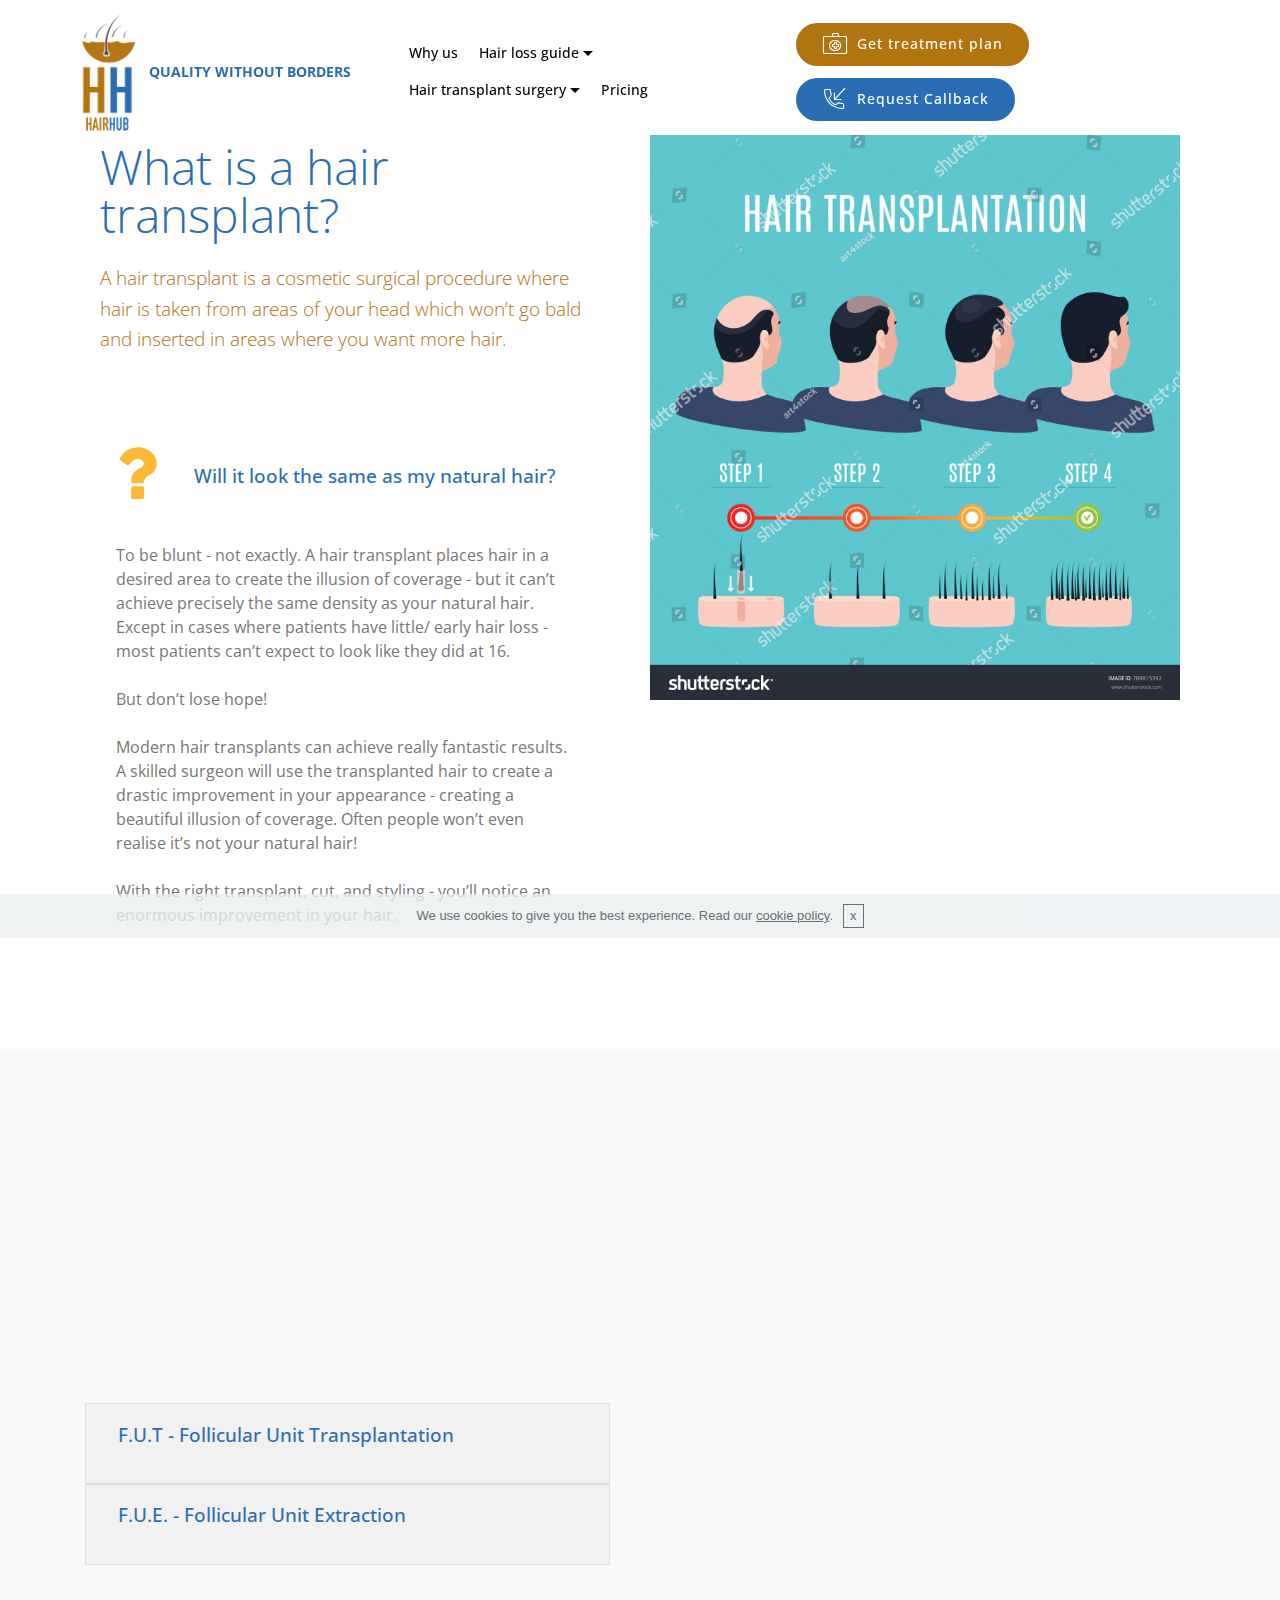
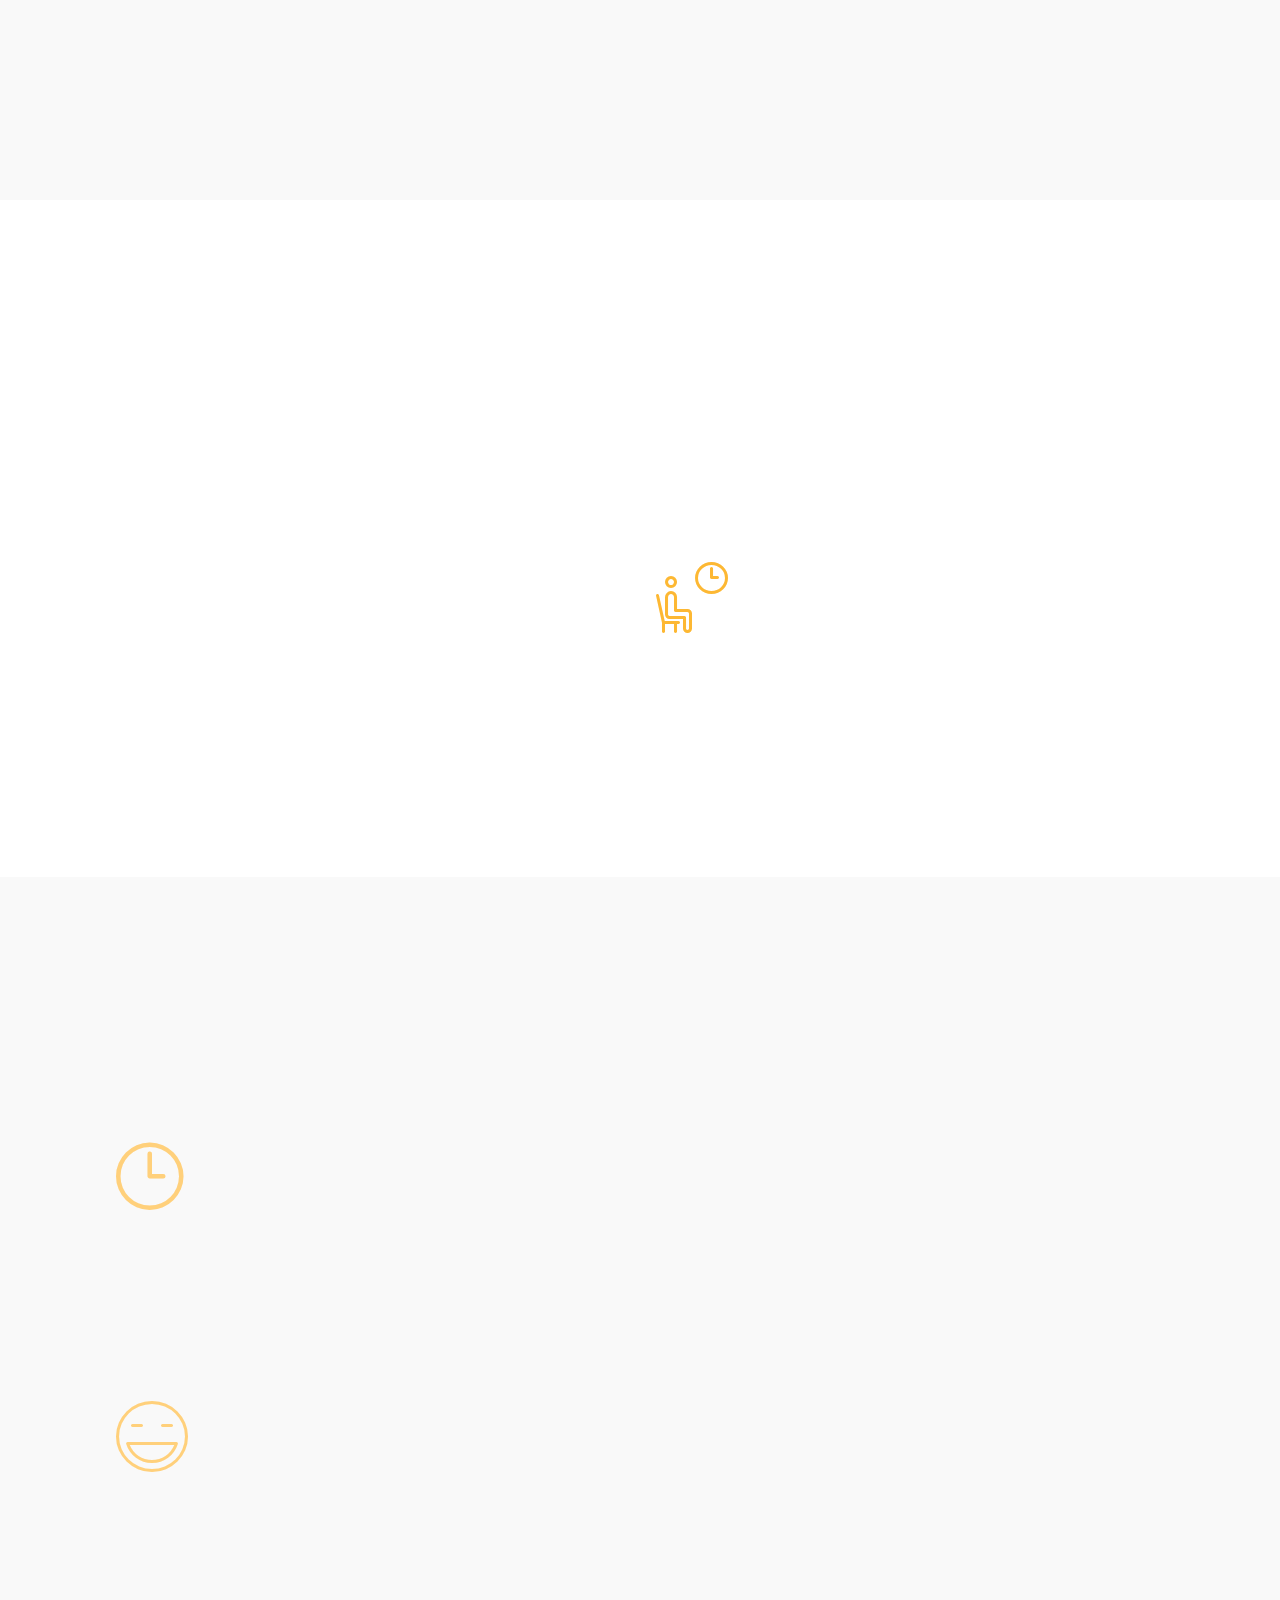
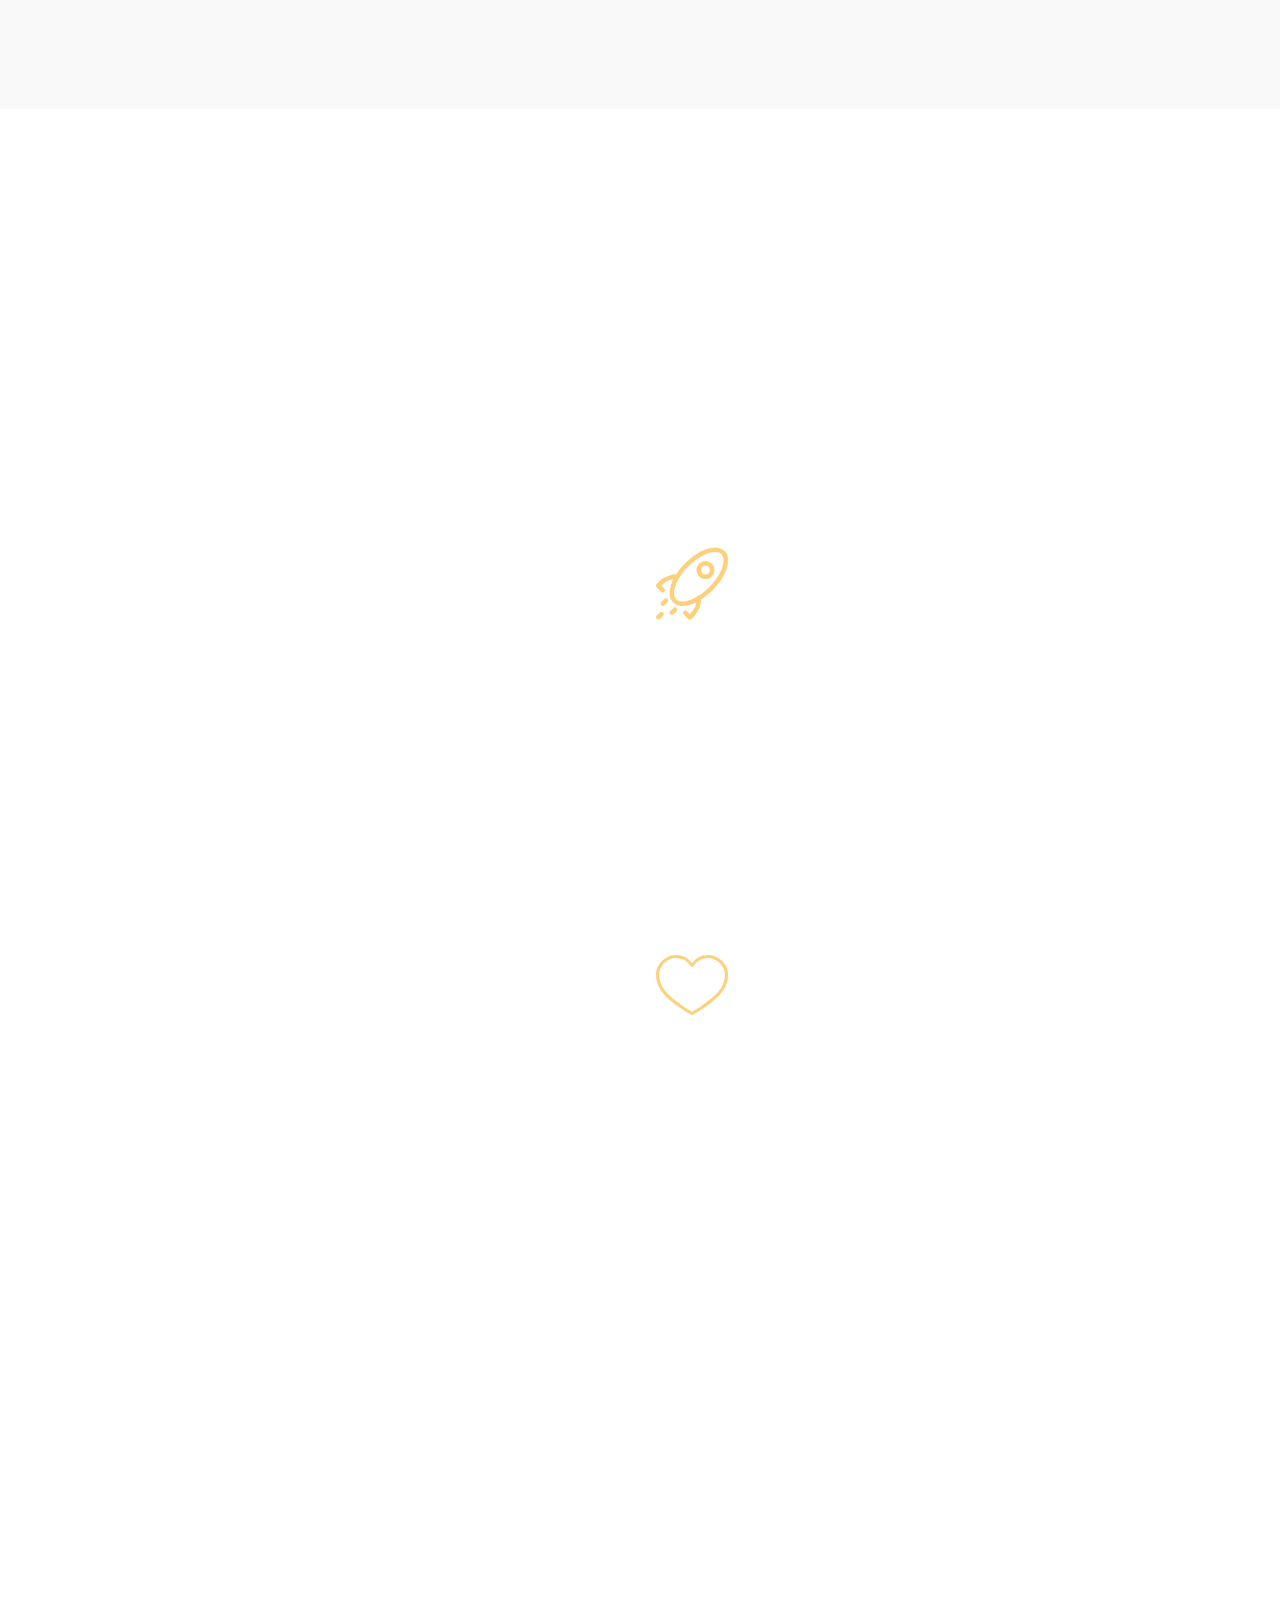
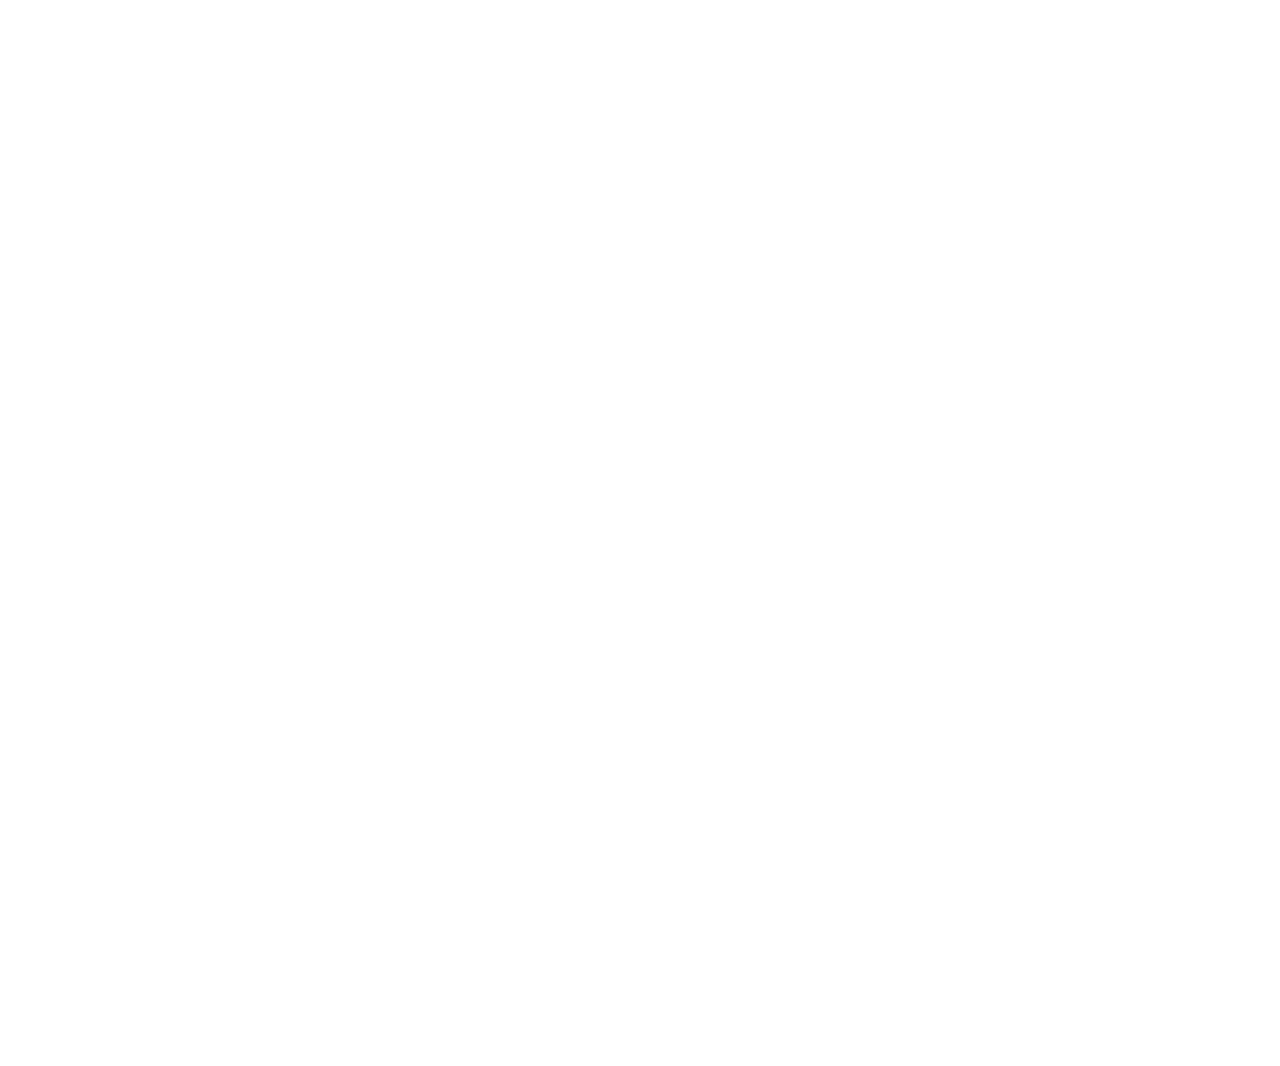
==== commit 647b7381: "create github pages" ====
--- a/about_hair_transplants.html
+++ b/about_hair_transplants.html
@@ -58,8 +58,8 @@
         </div>
         <div class="collapse navbar-collapse" id="navbarSupportedContent">
             <ul class="navbar-nav nav-dropdown" data-app-modern-menu="true"><li class="nav-item"><a class="nav-link link text-black display-4" href="index.html#content4-4r" aria-expanded="true">Why us</a></li><li class="nav-item dropdown"><a class="nav-link link text-black dropdown-toggle display-4" href="index.html#timeline2-6" aria-expanded="false" data-toggle="dropdown-submenu">
-                        Hair loss guide<br></a><div class="dropdown-menu"><a class="text-black dropdown-item display-4" href="page4.html" aria-expanded="false">Hair loss FAQs</a><a class="text-black dropdown-item display-4" href="proven_treatments.html" aria-expanded="false">Hair loss treatment</a></div></li><li class="nav-item dropdown"><a class="nav-link link text-black dropdown-toggle display-4" href="implants.html" aria-expanded="false" data-toggle="dropdown-submenu">
-                        Hair transplant surgery<br></a><div class="dropdown-menu"><a class="text-black dropdown-item display-4" href="implants.html" aria-expanded="false">Hair transplant FAQ</a><a class="text-black dropdown-item display-4" href="page7.html" aria-expanded="true">How it works</a></div></li>
+                        Hair loss guide<br></a><div class="dropdown-menu"><a class="text-black dropdown-item display-4" href="hair_loss_FAQ.html" aria-expanded="false">Hair loss FAQs</a><a class="text-black dropdown-item display-4" href="proven_hair_loss_treatments.html" aria-expanded="false">Hair loss treatment</a></div></li><li class="nav-item dropdown"><a class="nav-link link text-black dropdown-toggle display-4" href="implants.html" aria-expanded="false" data-toggle="dropdown-submenu">
+                        Hair transplant surgery<br></a><div class="dropdown-menu"><a class="text-black dropdown-item display-4" href="transplant_faq.html" aria-expanded="false">Hair transplant FAQ</a><a class="text-black dropdown-item display-4" href="expectations.html" aria-expanded="true">How it works</a></div></li>
                 <li class="nav-item"><a class="nav-link link text-black display-4" href="index.html#pricing-tables2-e">Pricing</a></li></ul>
             <div class="navbar-buttons mbr-section-btn"><a class="btn btn-sm btn-secondary display-4" href="https://f.formoid.net/Sj3" onclick="return formoidbox(this);" target="_blank"><span class="icon54-v1-medical-bag mbr-iconfont mbr-iconfont-btn"></span>
                     
@@ -70,7 +70,7 @@
     </nav>
 </section>
 
-<section class="engine"><a href="https://mobirise.ws/d">best free web software</a></section><section class="features11 cid-qIYM5FDcrv" id="features11-4i">
+<section class="engine"><a href="https://mobirise.ws/a">best website builder</a></section><section class="features11 cid-qIYM5FDcrv" id="features11-4i">
 
     
 
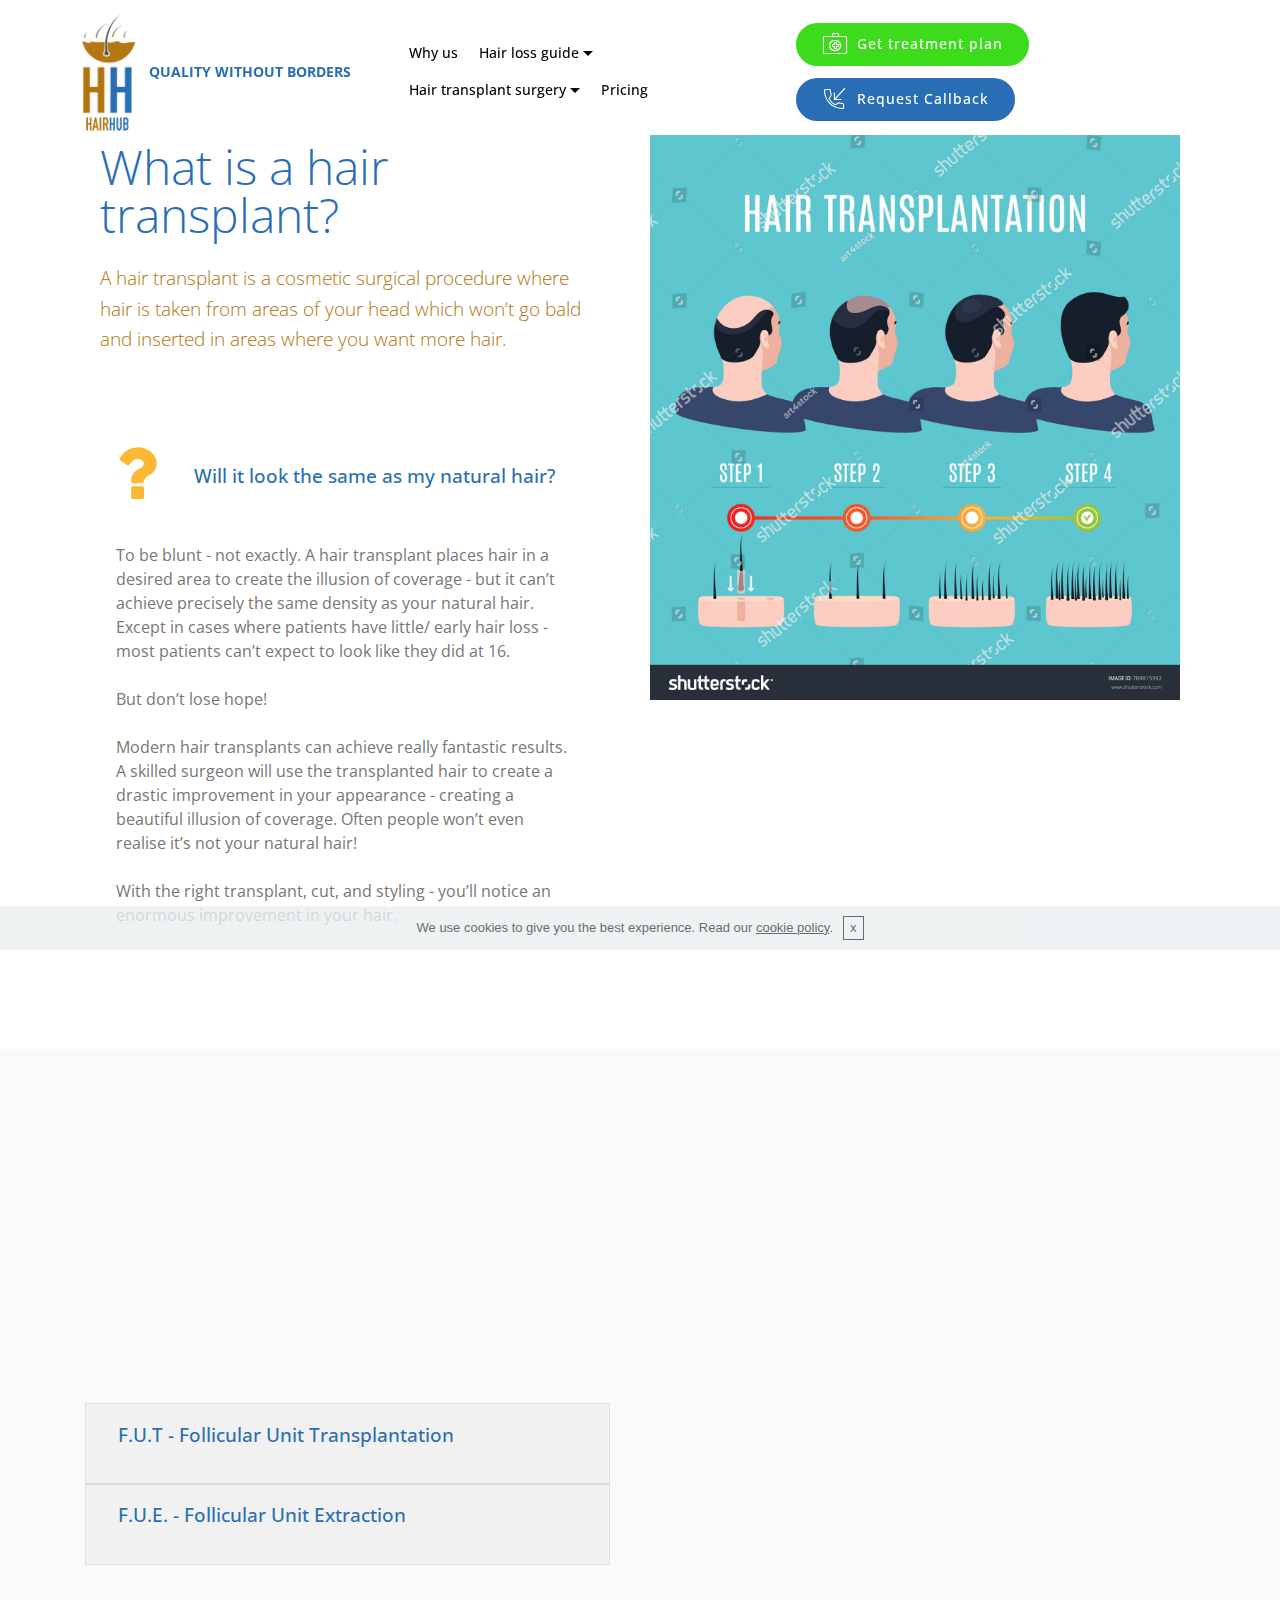
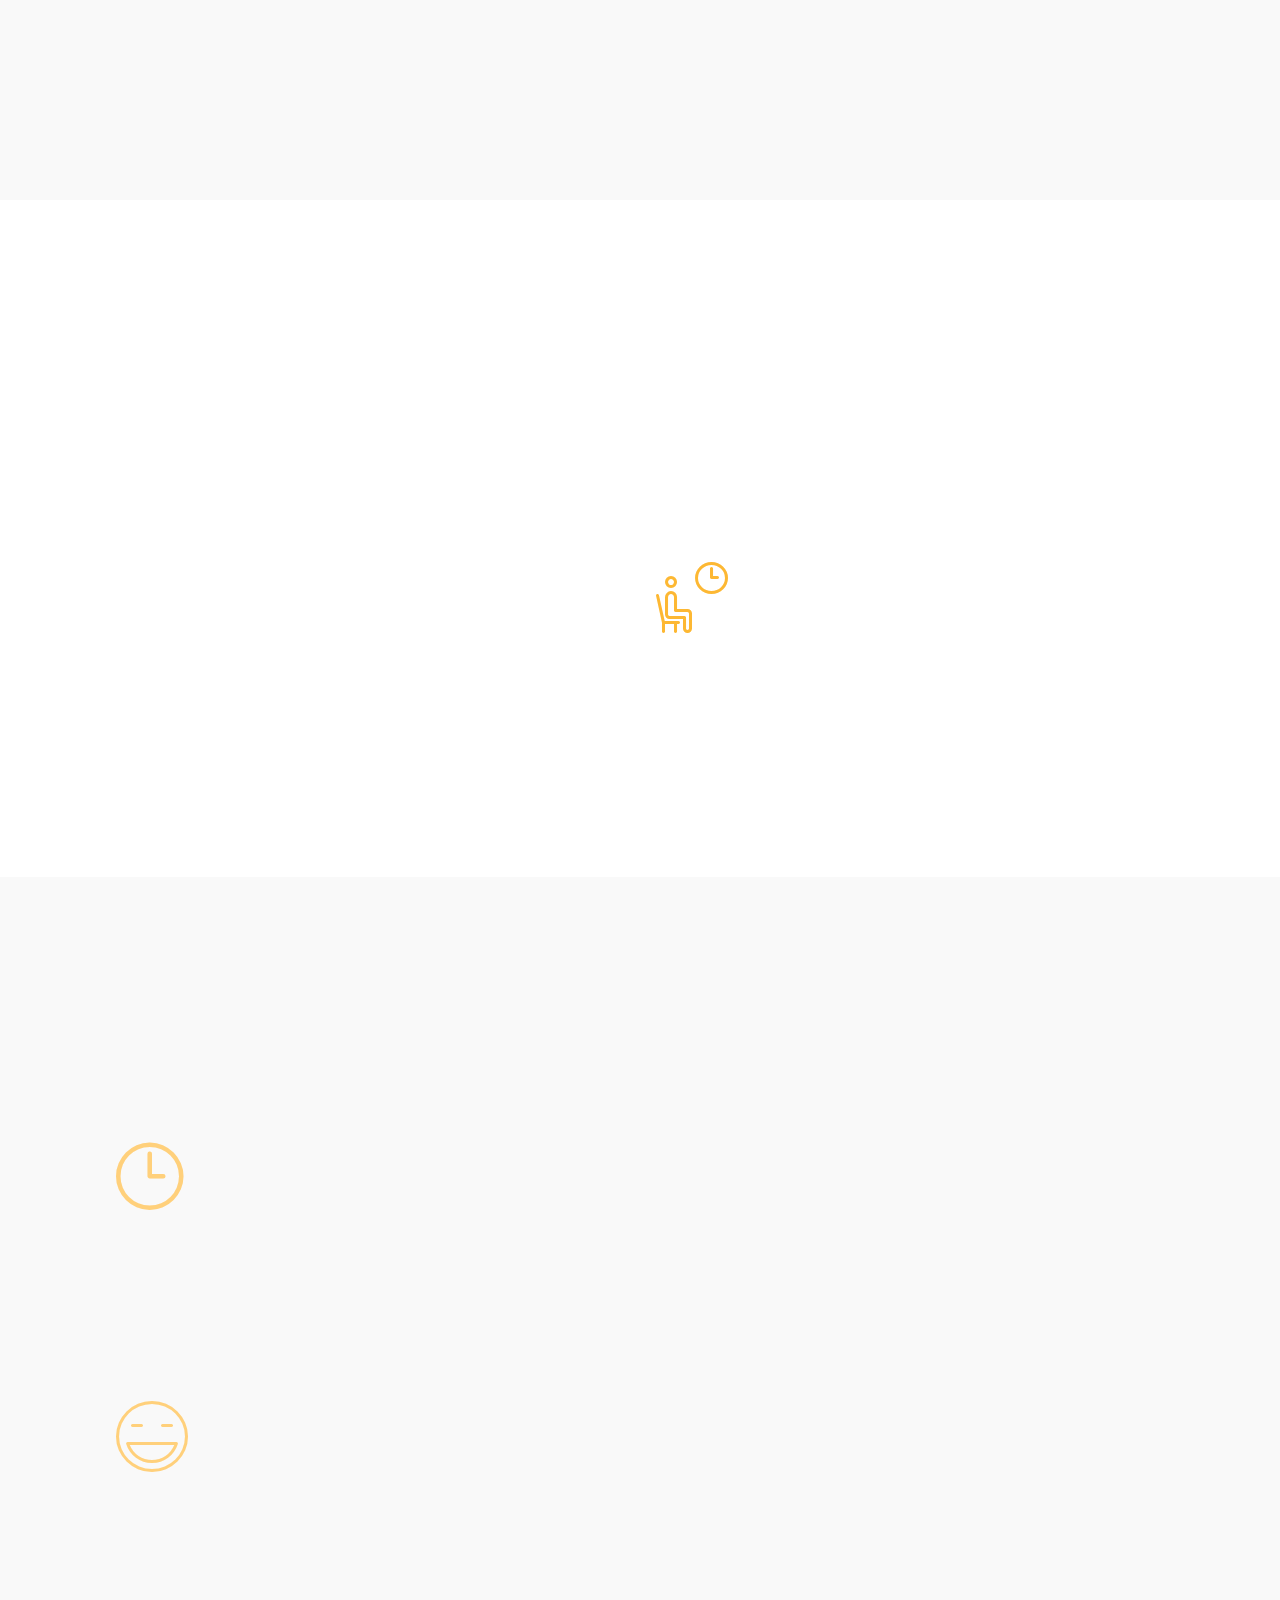
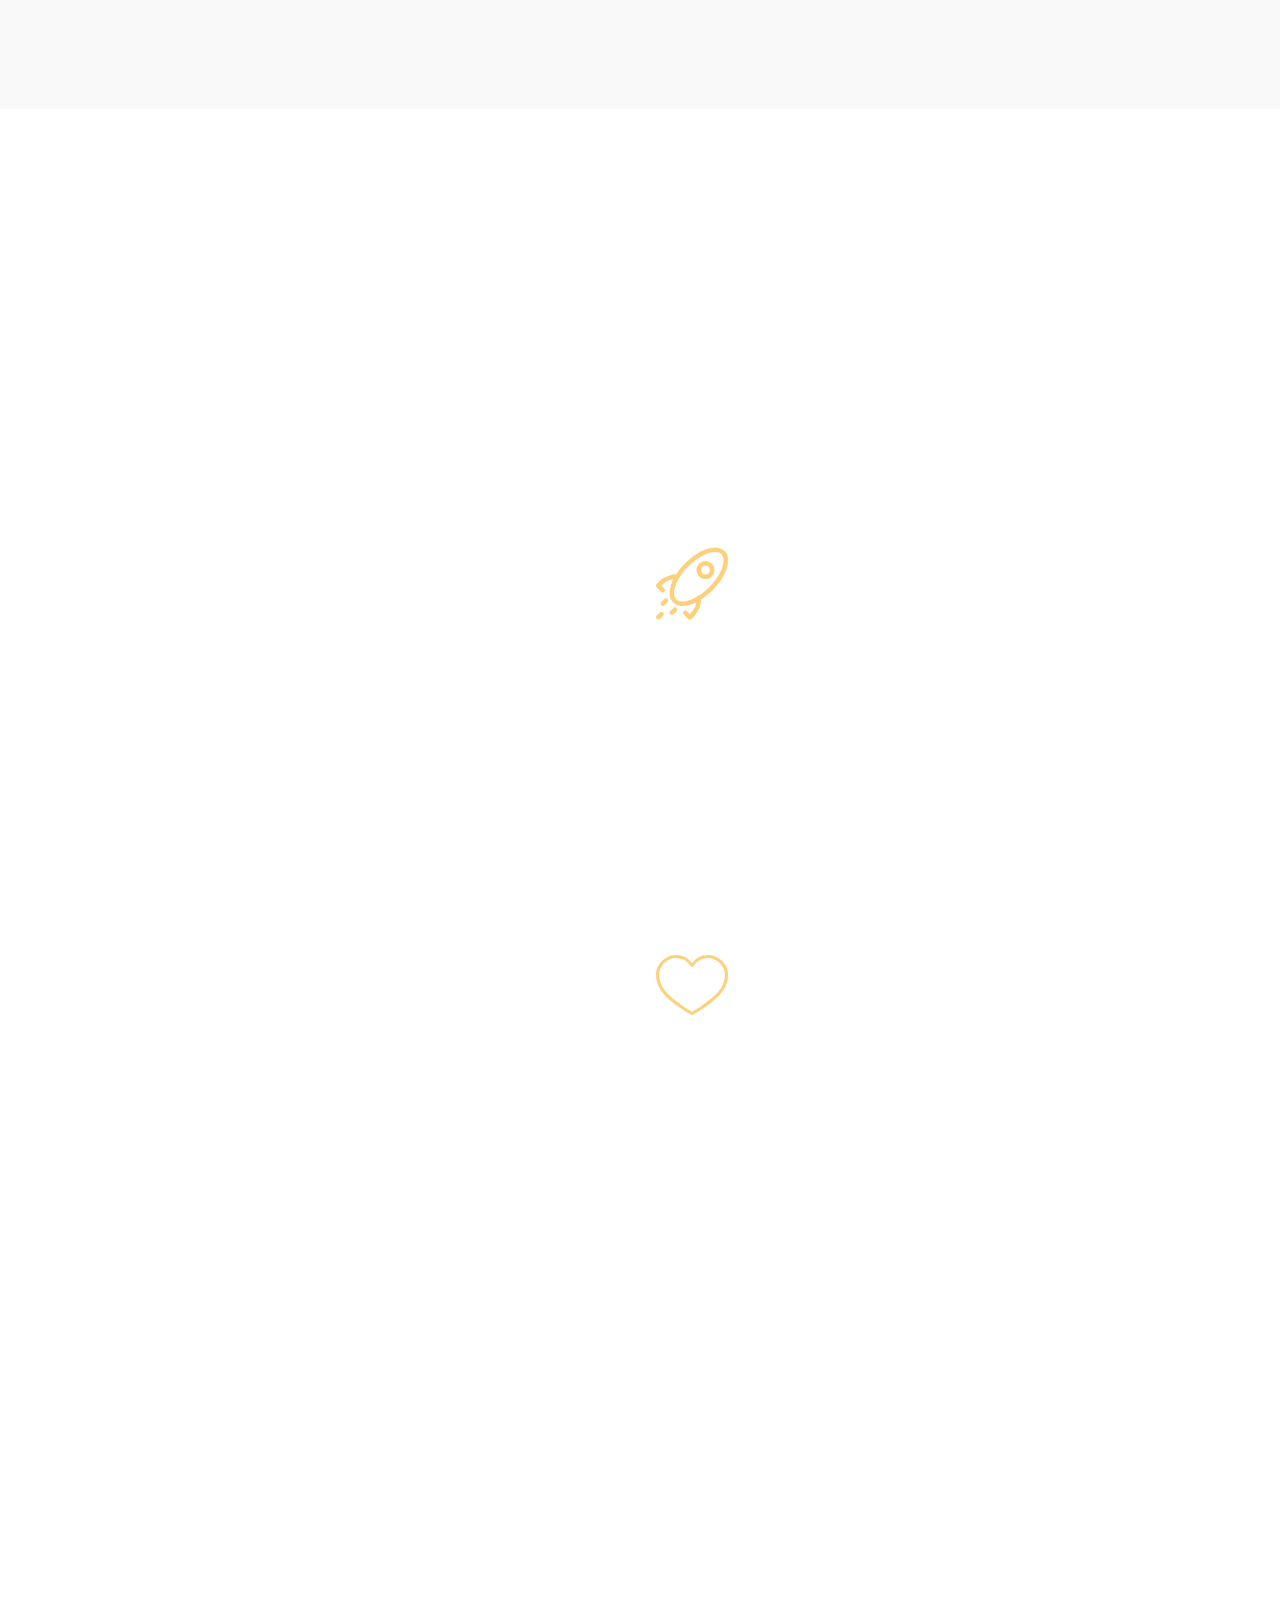
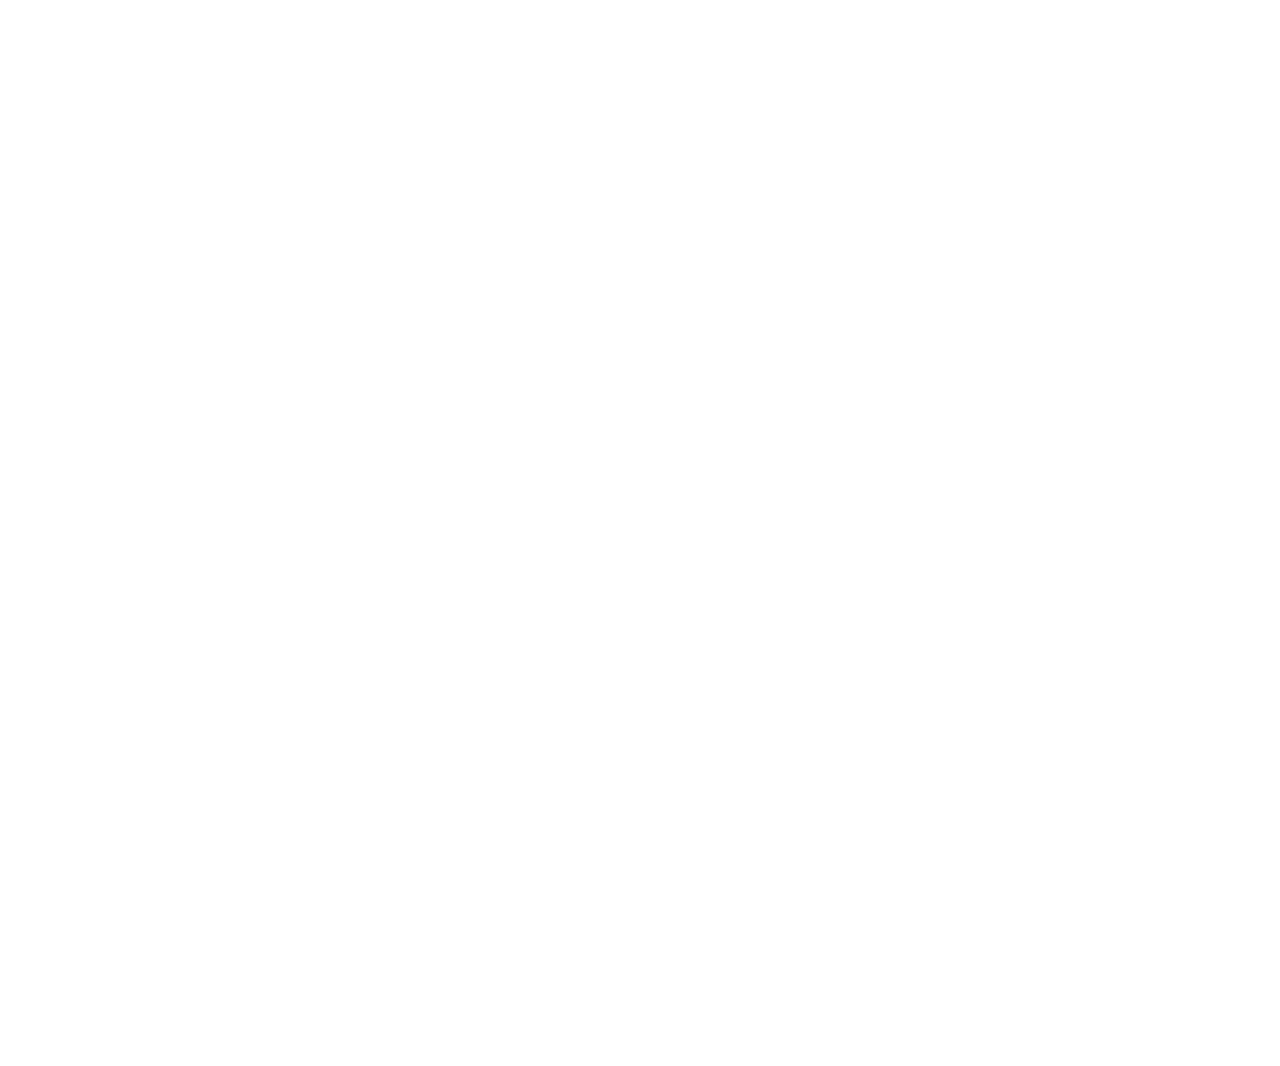
==== commit 7d1038b9: "create github pages" ====
--- a/about_hair_transplants.html
+++ b/about_hair_transplants.html
@@ -57,11 +57,11 @@
             </div>
         </div>
         <div class="collapse navbar-collapse" id="navbarSupportedContent">
-            <ul class="navbar-nav nav-dropdown" data-app-modern-menu="true"><li class="nav-item"><a class="nav-link link text-black display-4" href="index.html#content4-4r" aria-expanded="true">Why us</a></li><li class="nav-item dropdown"><a class="nav-link link text-black dropdown-toggle display-4" href="index.html#timeline2-6" aria-expanded="false" data-toggle="dropdown-submenu">
+            <ul class="navbar-nav nav-dropdown" data-app-modern-menu="true"><li class="nav-item"><a class="nav-link link text-black display-4" href="index.html#content4-4r" aria-expanded="true">Why us</a></li><li class="nav-item dropdown open"><a class="nav-link link text-black dropdown-toggle display-4" href="index.html#timeline2-6" aria-expanded="true" data-toggle="dropdown-submenu">
                         Hair loss guide<br></a><div class="dropdown-menu"><a class="text-black dropdown-item display-4" href="hair_loss_FAQ.html" aria-expanded="false">Hair loss FAQs</a><a class="text-black dropdown-item display-4" href="proven_hair_loss_treatments.html" aria-expanded="false">Hair loss treatment</a></div></li><li class="nav-item dropdown"><a class="nav-link link text-black dropdown-toggle display-4" href="implants.html" aria-expanded="false" data-toggle="dropdown-submenu">
                         Hair transplant surgery<br></a><div class="dropdown-menu"><a class="text-black dropdown-item display-4" href="transplant_faq.html" aria-expanded="false">Hair transplant FAQ</a><a class="text-black dropdown-item display-4" href="expectations.html" aria-expanded="true">How it works</a></div></li>
                 <li class="nav-item"><a class="nav-link link text-black display-4" href="index.html#pricing-tables2-e">Pricing</a></li></ul>
-            <div class="navbar-buttons mbr-section-btn"><a class="btn btn-sm btn-secondary display-4" href="https://f.formoid.net/Sj3" onclick="return formoidbox(this);" target="_blank"><span class="icon54-v1-medical-bag mbr-iconfont mbr-iconfont-btn"></span>
+            <div class="navbar-buttons mbr-section-btn"><a class="btn btn-sm btn-danger display-4" href="https://f.formoid.net/Sj3" onclick="return formoidbox(this);" target="_blank"><span class="icon54-v1-medical-bag mbr-iconfont mbr-iconfont-btn"></span>
                     
                     Get treatment plan</a> <a class="btn btn-sm btn-info display-4" href="https://f.formoid.net/Sj6" onclick="return formoidbox(this);" target="_blank"><span class="icon54-v1-call-recieved mbr-iconfont mbr-iconfont-btn"></span>
                     
@@ -70,7 +70,7 @@
     </nav>
 </section>
 
-<section class="engine"><a href="https://mobirise.ws/a">best website builder</a></section><section class="features11 cid-qIYM5FDcrv" id="features11-4i">
+<section class="engine"><a href="https://mobirise.ws/m">drag and drop web maker</a></section><section class="features11 cid-qIYM5FDcrv" id="features11-4i">
 
     
 
--- a/assets/mobirise/css/mbr-additional.css
+++ b/assets/mobirise/css/mbr-additional.css
@@ -6952,61 +6952,61 @@
 .cid-qIU18xec4H H4 {
   color: #296eb4;
 }
-.cid-qIU18yqEZQ {
+.cid-qJ5XU0SSUH {
   padding-top: 90px;
-  padding-bottom: 90px;
+  padding-bottom: 0px;
   background-color: #f9f9f9;
 }
-.cid-qIU18yqEZQ h2 {
+.cid-qJ5XU0SSUH h2 {
   text-align: left;
 }
-.cid-qIU18yqEZQ h4 {
+.cid-qJ5XU0SSUH h4 {
   text-align: left;
   font-weight: 500;
 }
-.cid-qIU18yqEZQ p {
+.cid-qJ5XU0SSUH p {
   color: #767676;
   text-align: left;
 }
-.cid-qIU18yqEZQ .aside-content {
+.cid-qJ5XU0SSUH .aside-content {
   flex-basis: 100%;
 }
-.cid-qIU18yqEZQ .block-content {
+.cid-qJ5XU0SSUH .block-content {
   display: -webkit-flex;
   flex-direction: column;
   -webkit-flex-direction: column;
   word-break: break-word;
 }
-.cid-qIU18yqEZQ .media {
+.cid-qJ5XU0SSUH .media {
   margin: initial;
   align-items: center;
 }
-.cid-qIU18yqEZQ .mbr-figure {
+.cid-qJ5XU0SSUH .mbr-figure {
   align-self: flex-start;
   -webkit-align-self: flex-start;
   -webkit-flex-shrink: 0;
   flex-shrink: 0;
 }
-.cid-qIU18yqEZQ .card-img {
+.cid-qJ5XU0SSUH .card-img {
   padding-right: 2rem;
   width: auto;
 }
-.cid-qIU18yqEZQ .card-img span {
+.cid-qJ5XU0SSUH .card-img span {
   font-size: 72px;
   color: #707070;
 }
 @media (min-width: 992px) {
-  .cid-qIU18yqEZQ .mbr-figure {
+  .cid-qJ5XU0SSUH .mbr-figure {
     padding-right: 4rem;
     padding-right: 0;
     padding-left: 4rem;
   }
-  .cid-qIU18yqEZQ .media-container-row {
+  .cid-qJ5XU0SSUH .media-container-row {
     -webkit-flex-direction: row-reverse;
   }
 }
 @media (max-width: 991px) {
-  .cid-qIU18yqEZQ .mbr-figure {
+  .cid-qJ5XU0SSUH .mbr-figure {
     padding-right: 0;
     padding-bottom: 1rem;
     margin-bottom: 2rem;
@@ -7015,23 +7015,31 @@
     padding-top: 1rem;
     margin-top: 2rem;
   }
-  .cid-qIU18yqEZQ .media-container-row {
+  .cid-qJ5XU0SSUH .media-container-row {
     -webkit-flex-direction: column-reverse;
   }
 }
 @media (max-width: 300px) {
-  .cid-qIU18yqEZQ .card-img span {
+  .cid-qJ5XU0SSUH .card-img span {
     font-size: 40px !important;
   }
 }
-.cid-qIU18yqEZQ H2 {
+.cid-qJ5XU0SSUH H2 {
   color: #296eb4;
 }
-.cid-qIU18yqEZQ .mbr-text {
-  color: #b1740f;
-}
-.cid-qIU18yqEZQ H4 {
+.cid-qJ5XU0SSUH H4 {
   color: #296eb4;
+}
+.cid-qJ5U0Jx6yl {
+  padding-top: 0px;
+  padding-bottom: 90px;
+  background-color: #f9f9f9;
+}
+.cid-qJ5U0Jx6yl .mbr-section-subtitle {
+  color: #767676;
+}
+.cid-qJ5U0Jx6yl .btn {
+  margin: 0 0 .5rem 0;
 }
 .cid-qIU18Ak8nX {
   padding-top: 30px;
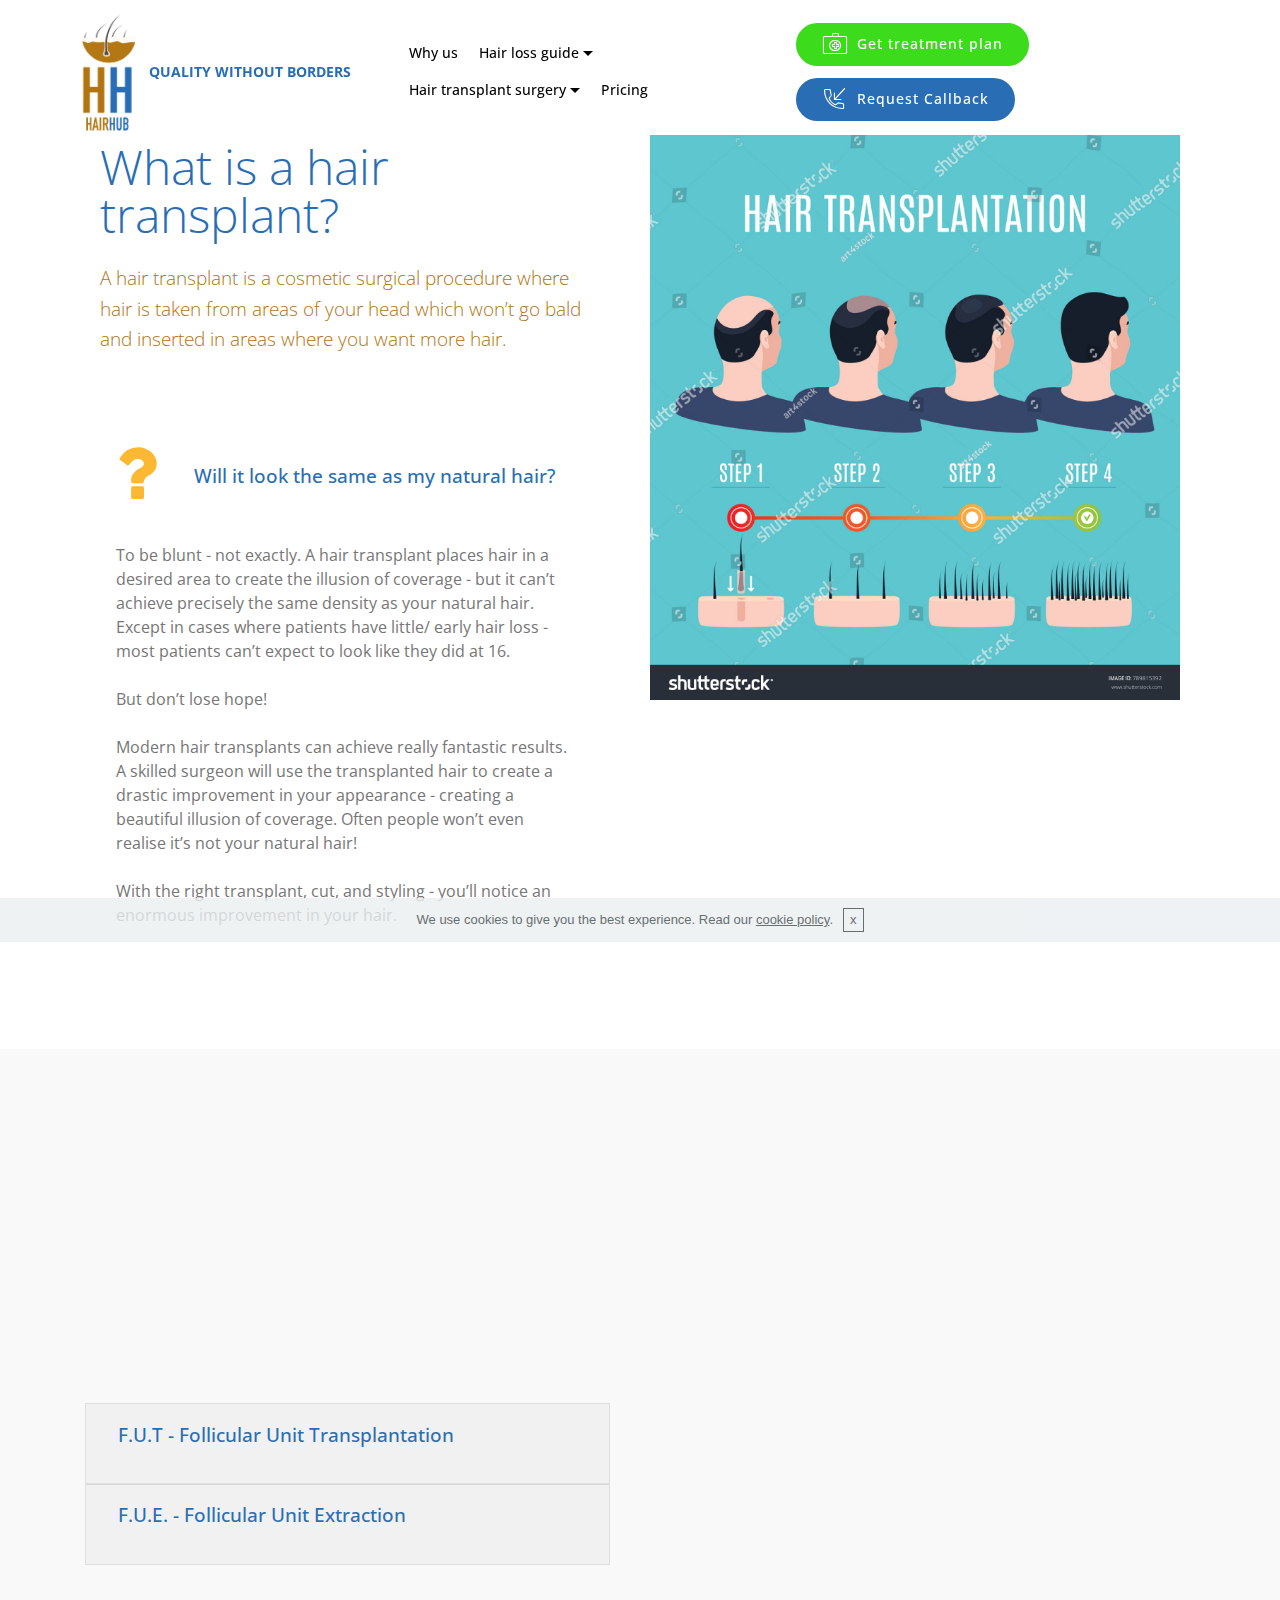
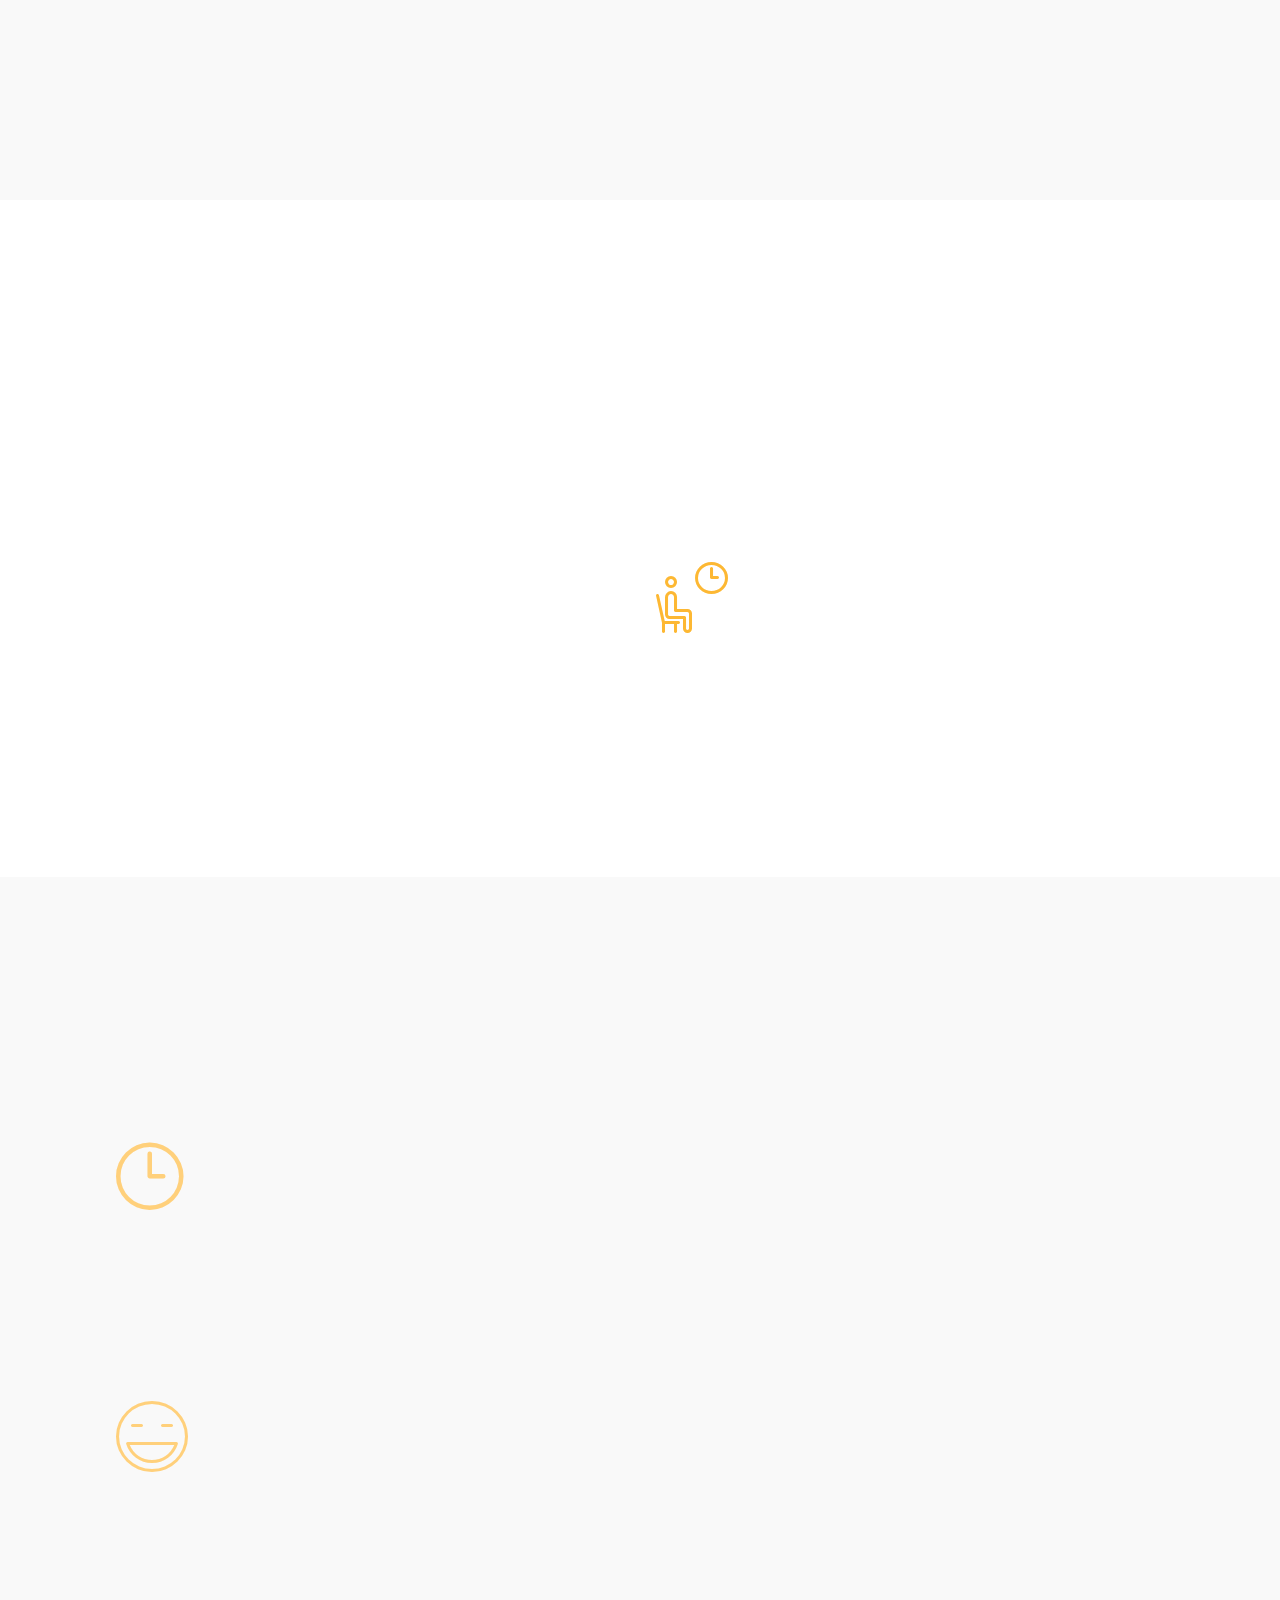
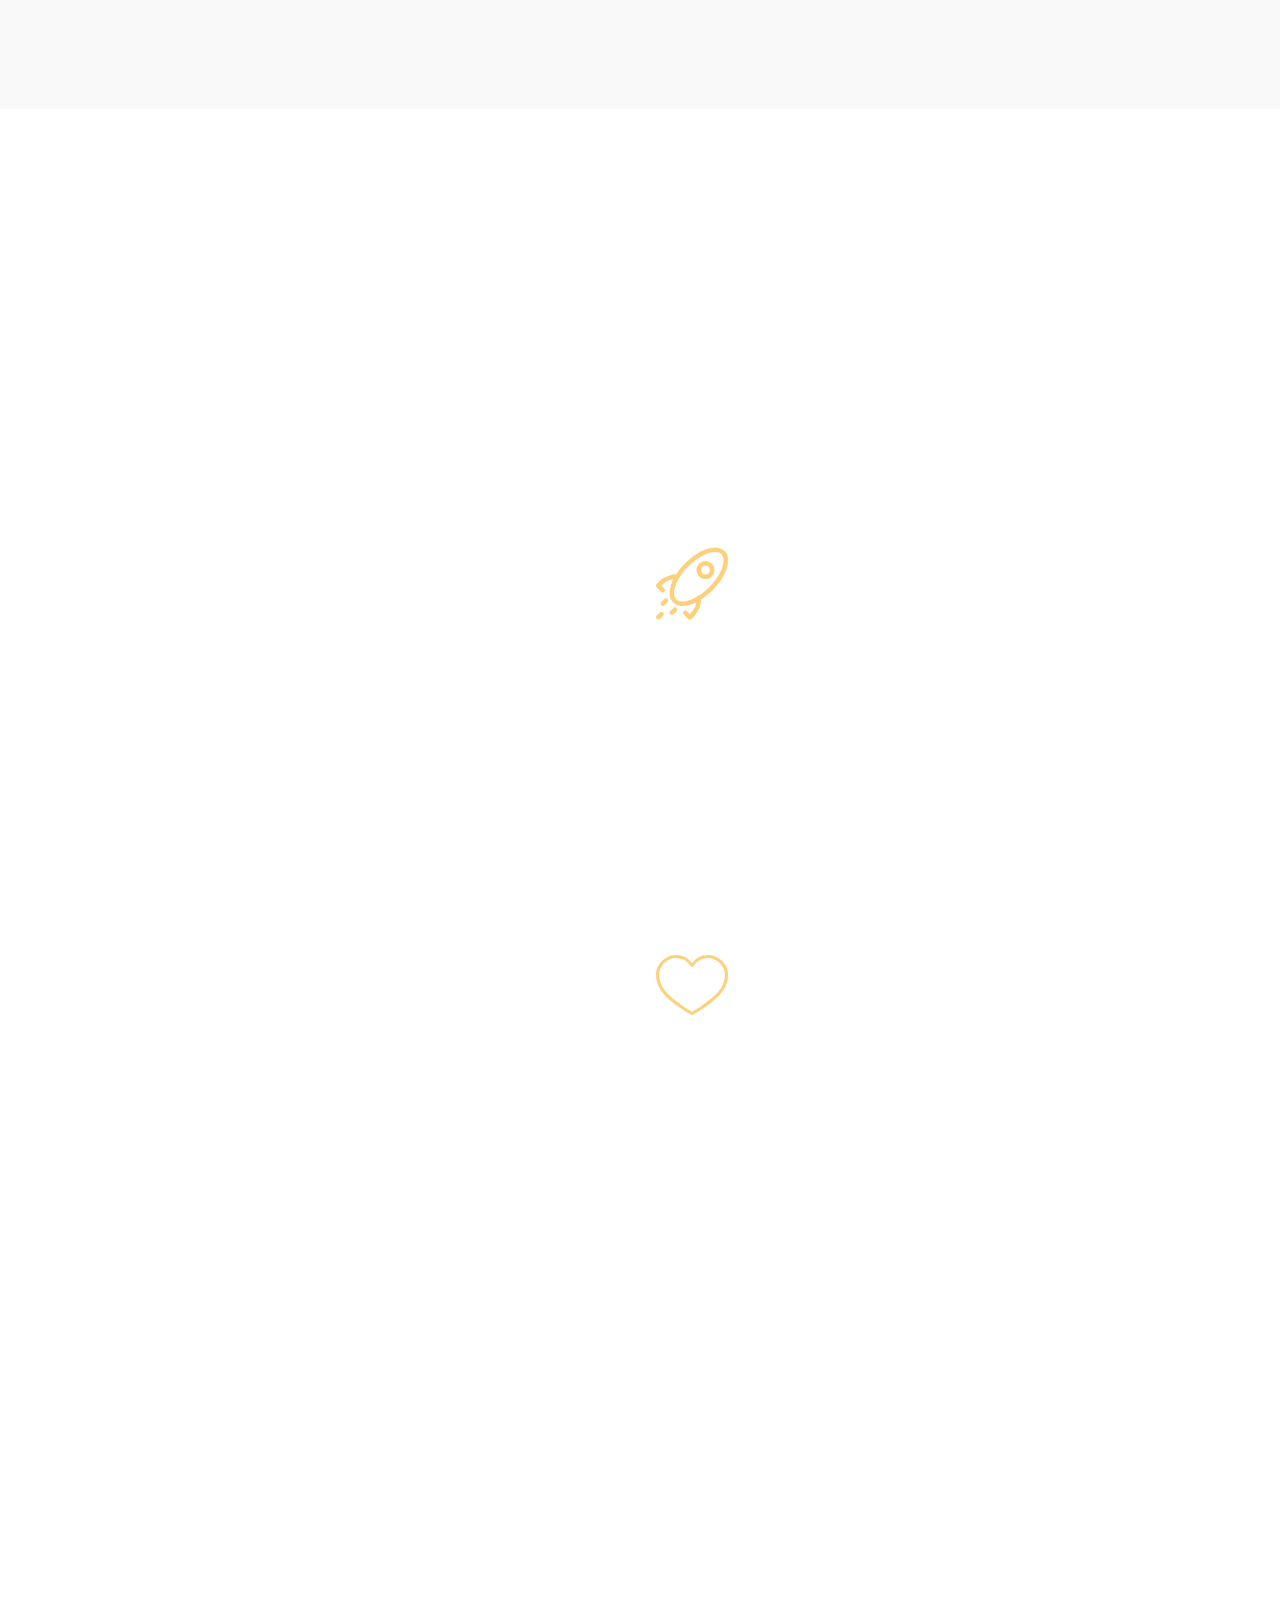
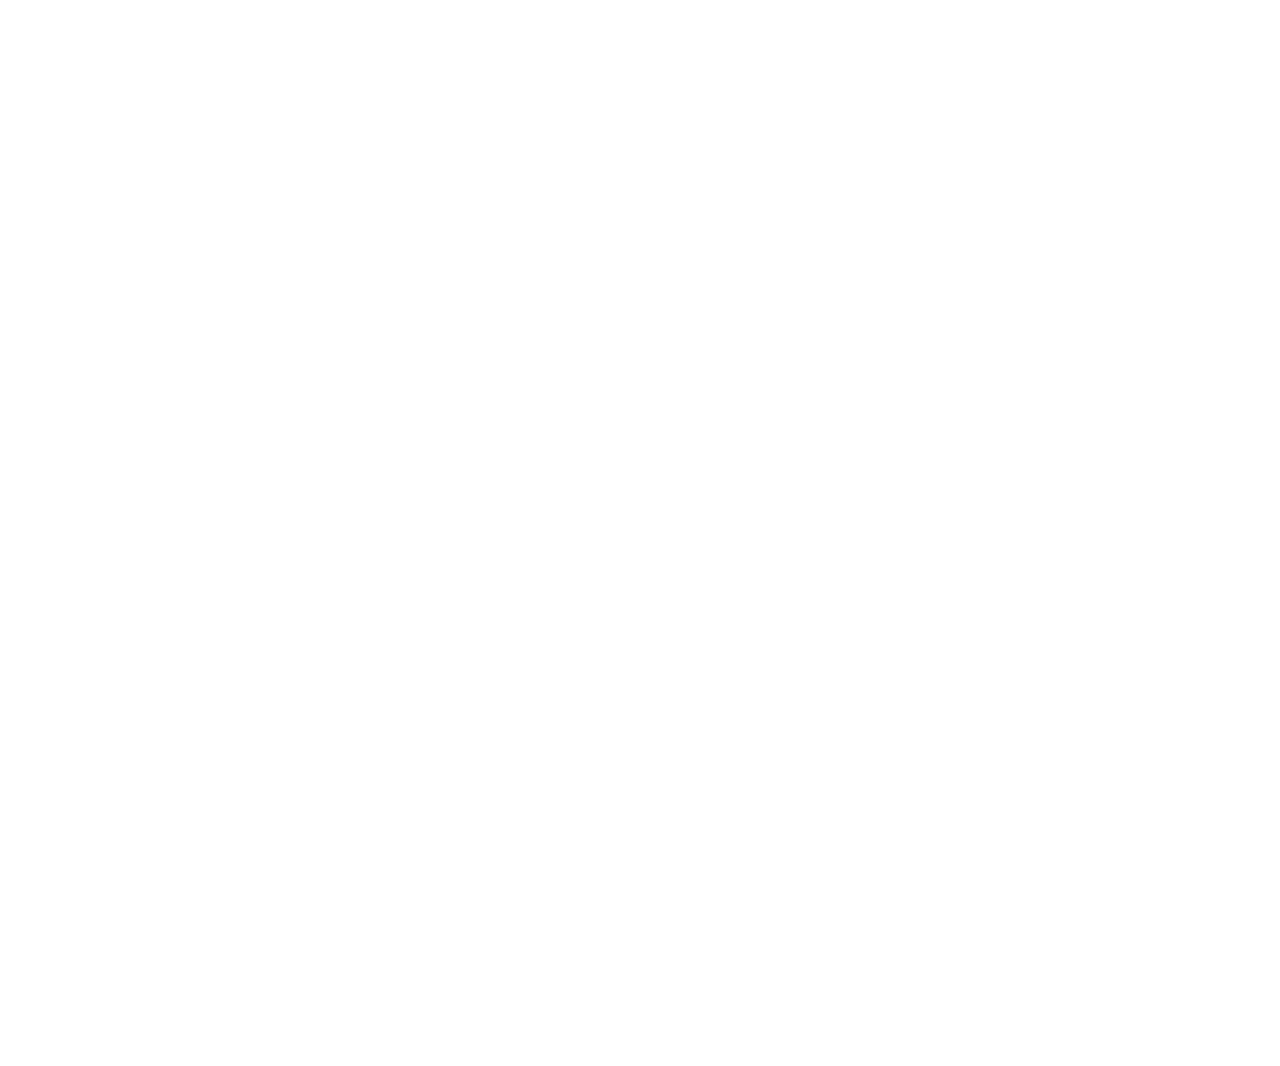
==== commit d9b2f5d5: "create github pages" ====
--- a/about_hair_transplants.html
+++ b/about_hair_transplants.html
@@ -70,7 +70,7 @@
     </nav>
 </section>
 
-<section class="engine"><a href="https://mobirise.ws/m">drag and drop web maker</a></section><section class="features11 cid-qIYM5FDcrv" id="features11-4i">
+<section class="engine"><a href="https://mobirise.ws/h">make your own website</a></section><section class="features11 cid-qIYM5FDcrv" id="features11-4i">
 
     
 
--- a/assets/mobirise/css/mbr-additional.css
+++ b/assets/mobirise/css/mbr-additional.css
@@ -1600,7 +1600,7 @@
 .cid-qJ5C5yYRqU {
   padding-top: 0px;
   padding-bottom: 30px;
-  background-color: #ffffff;
+  background-color: #f9f9f9;
 }
 .cid-qJ5C5yYRqU .line {
   background-color: #296eb4;
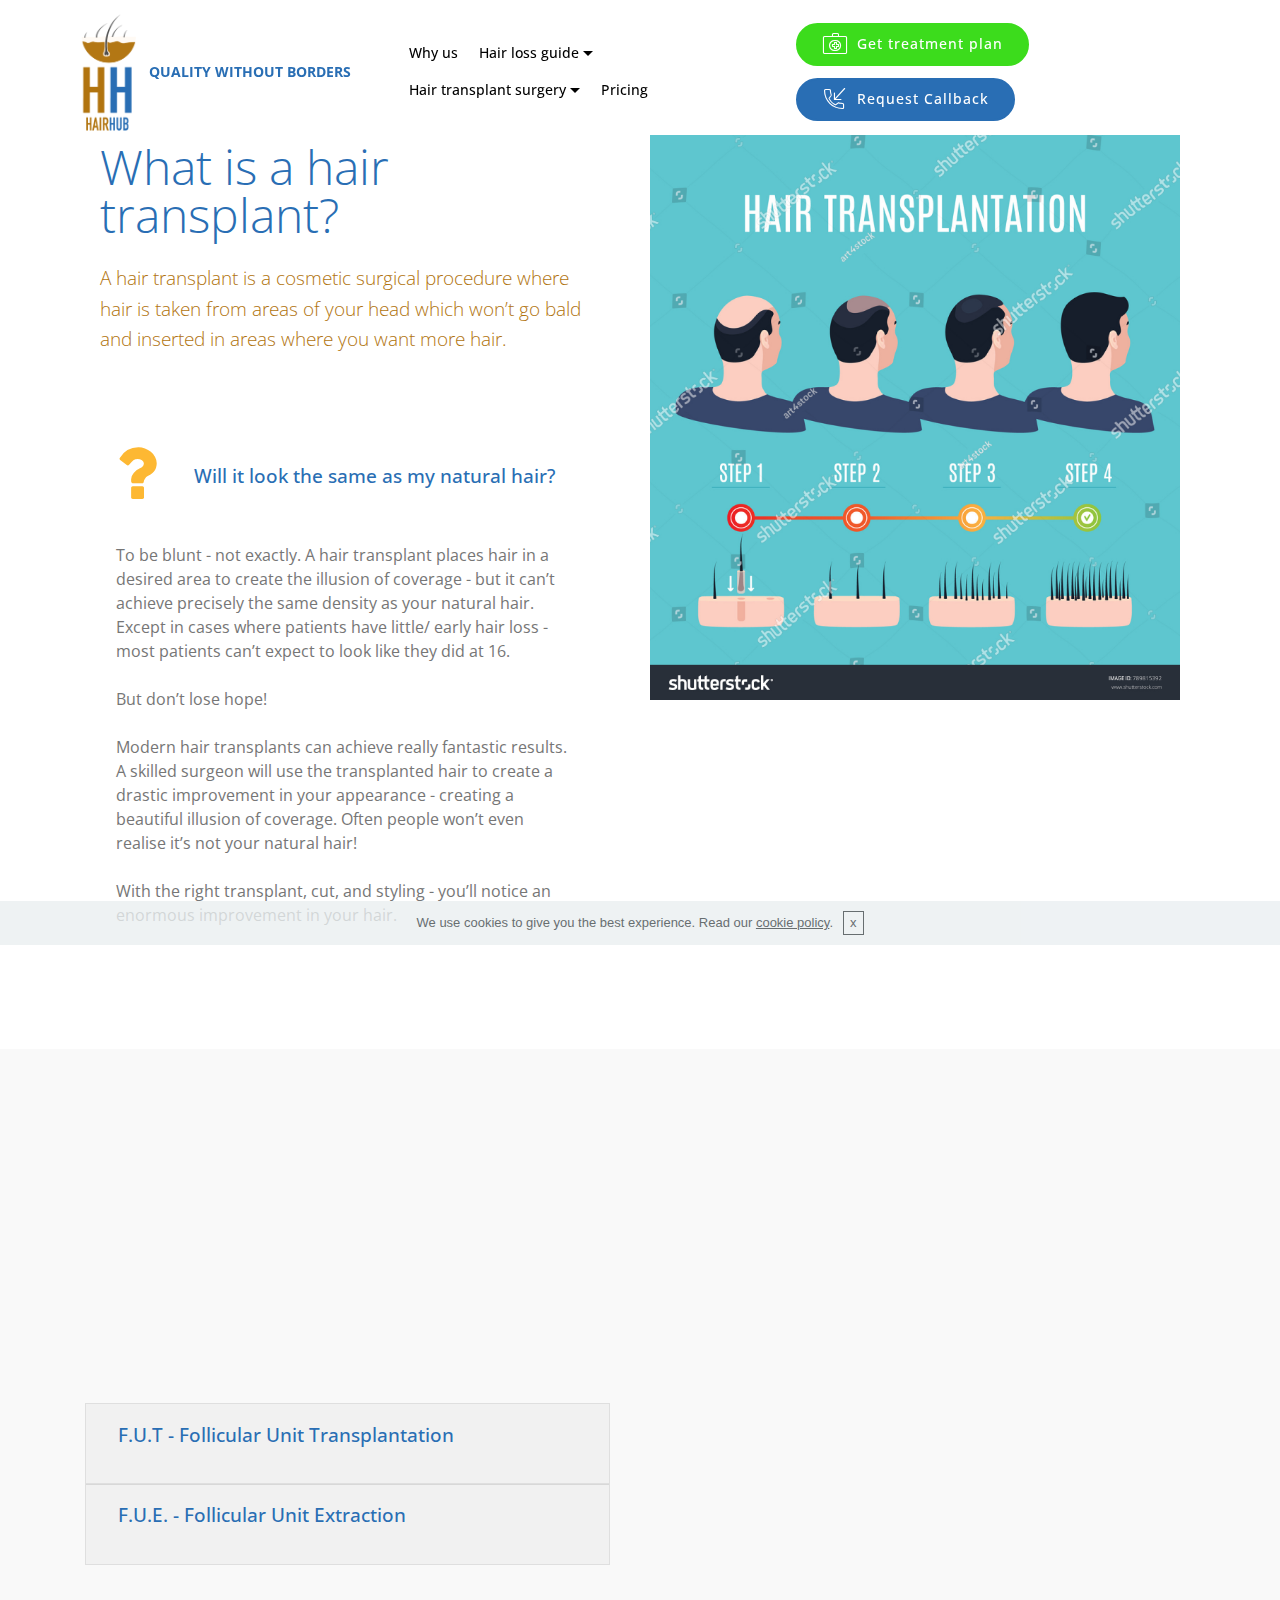
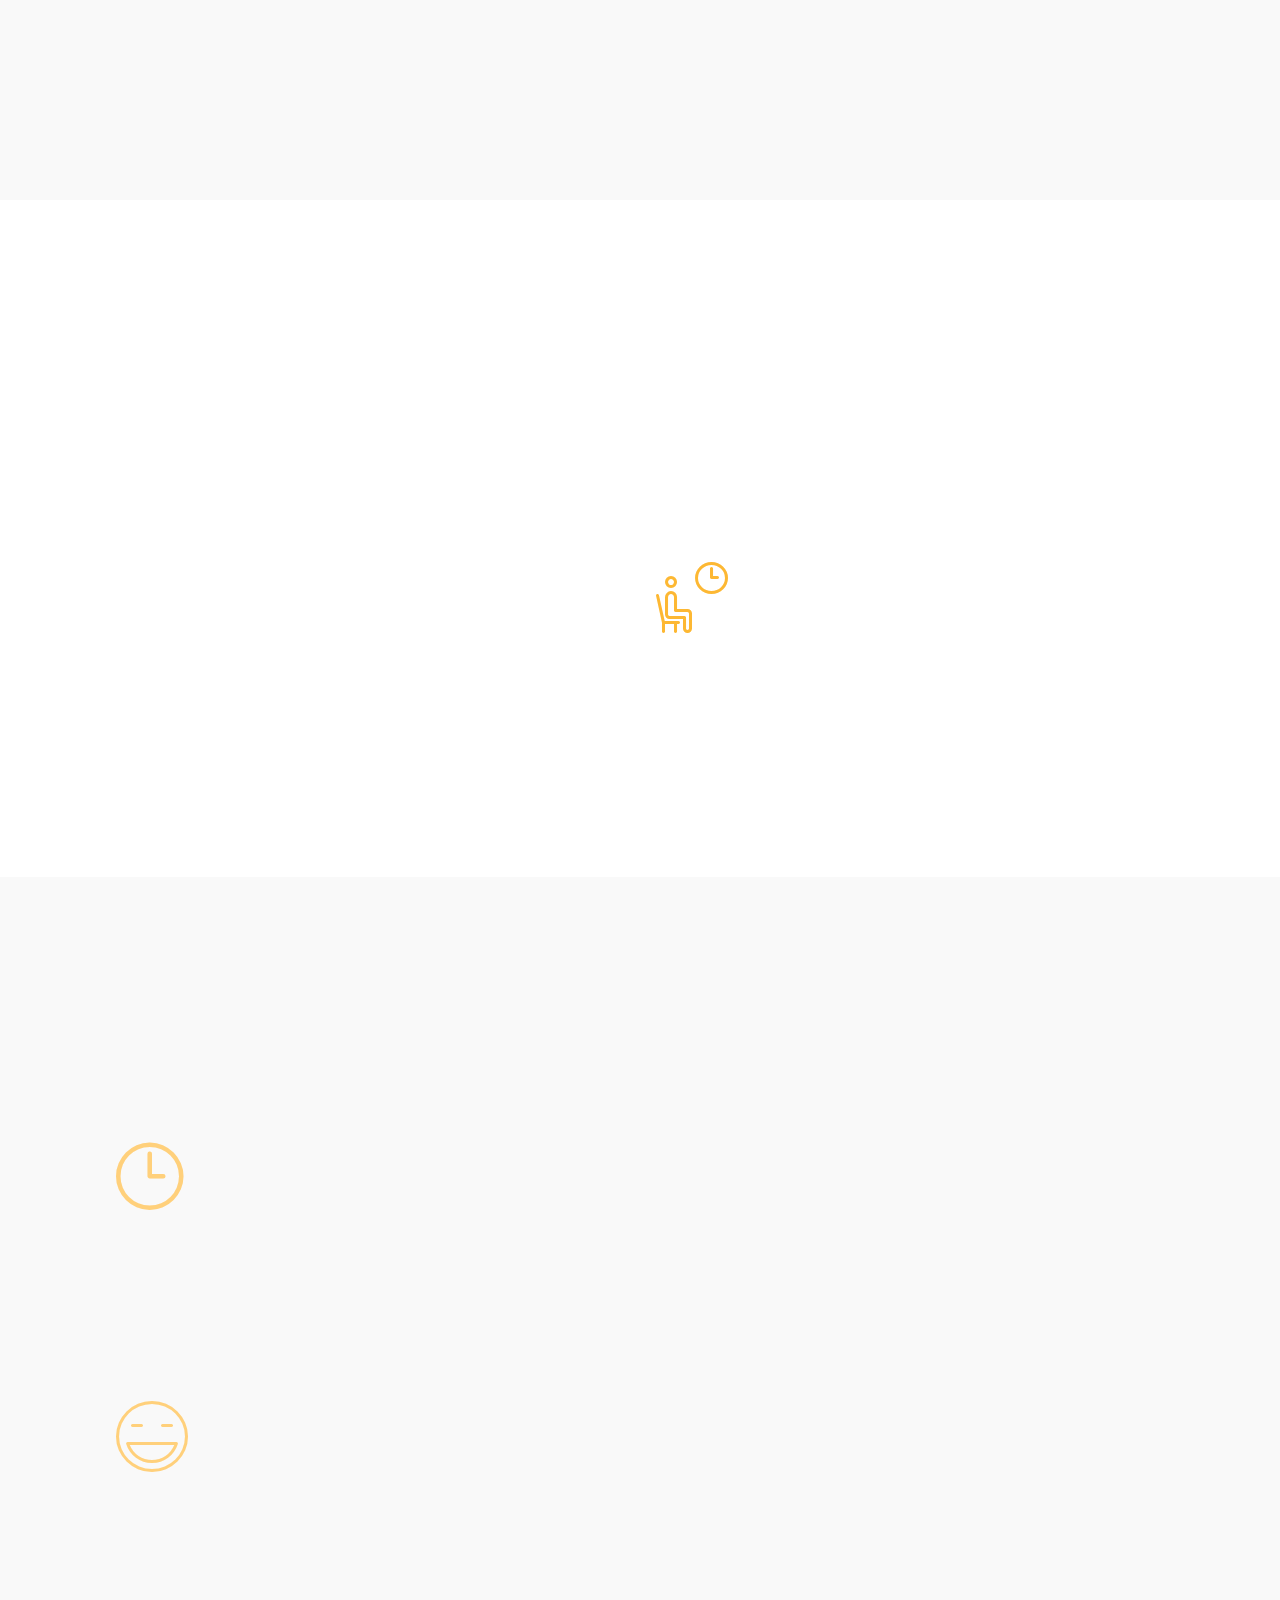
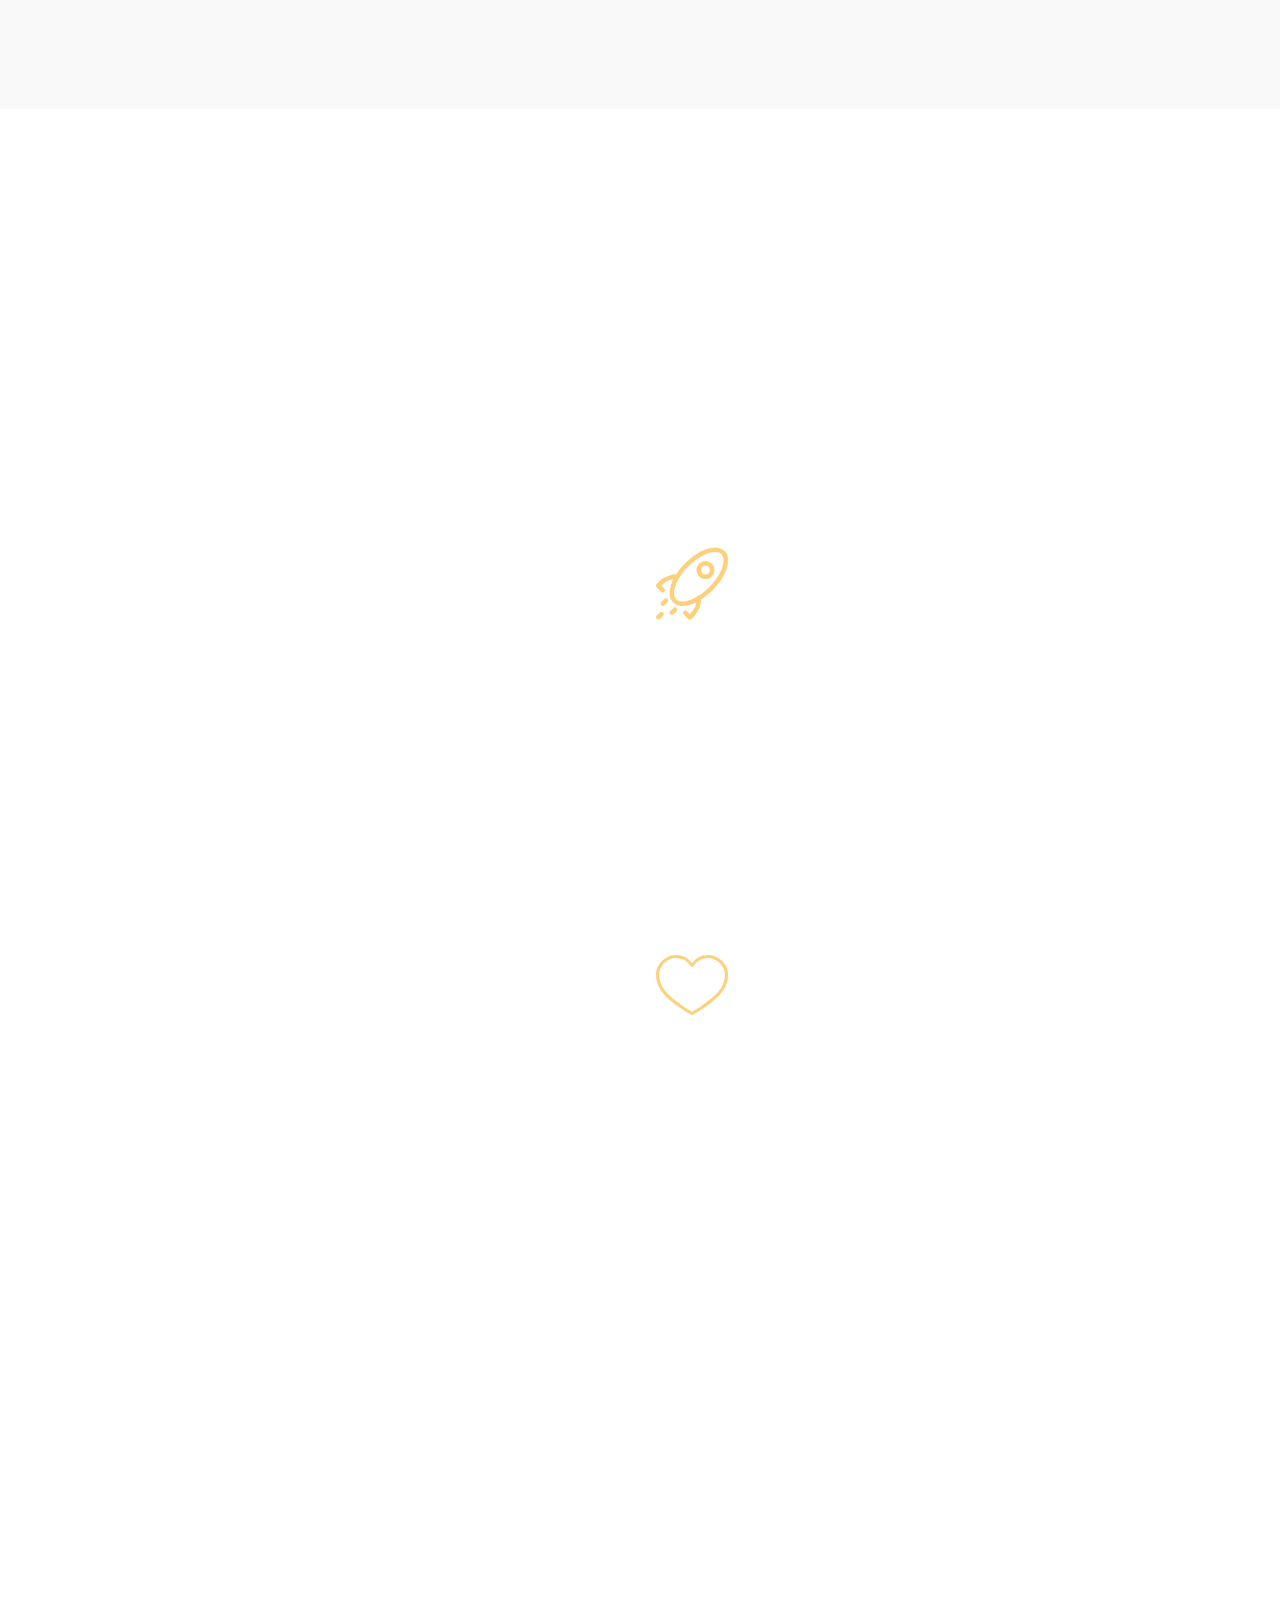
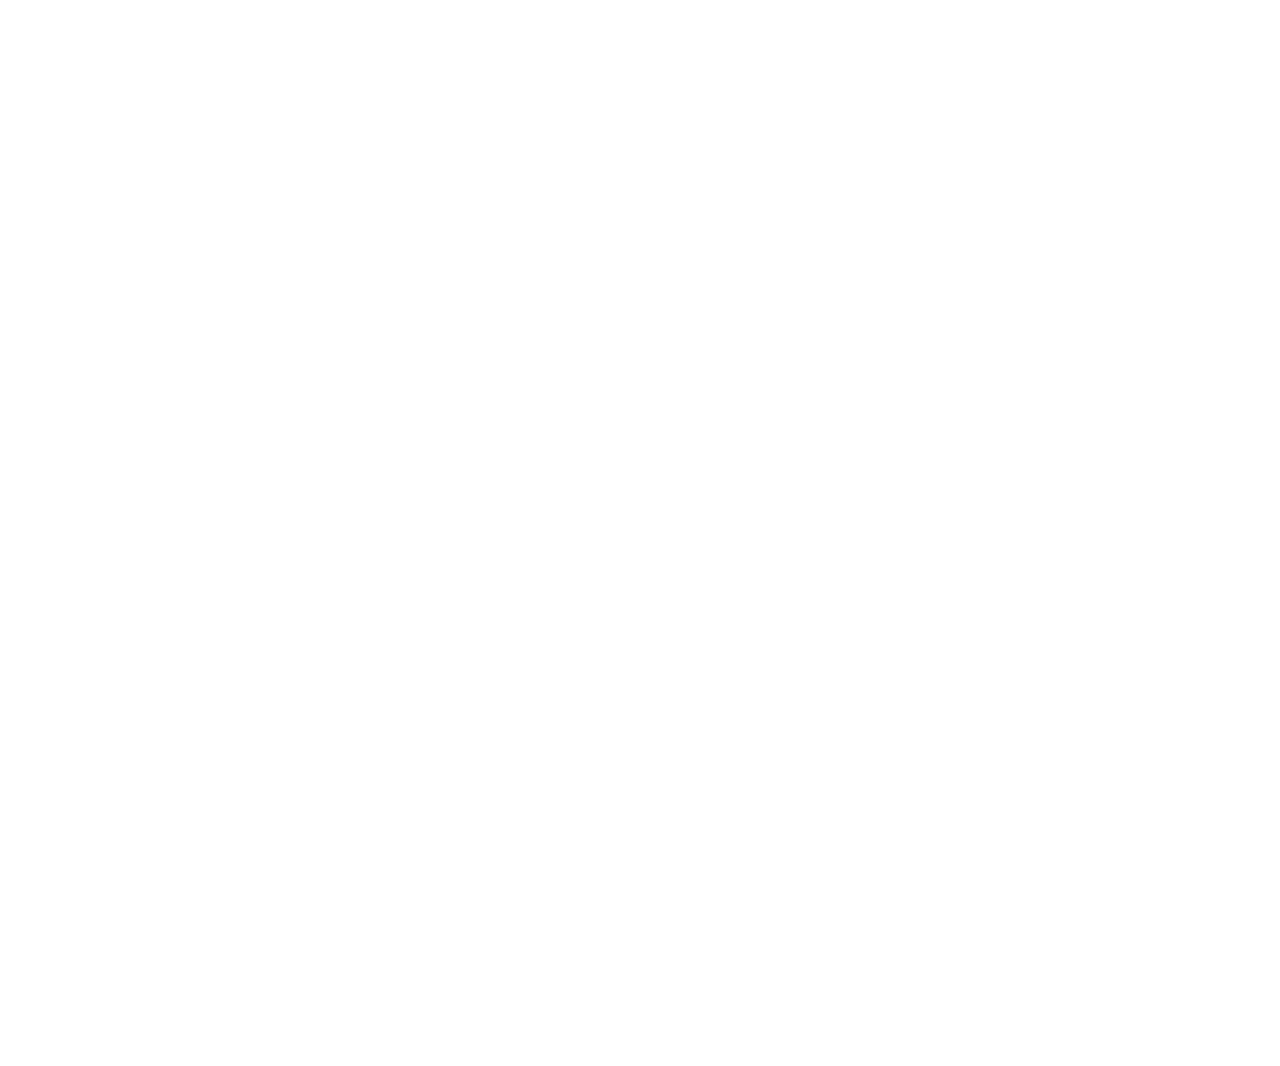
==== commit 5506ca8f: "create github pages" ====
--- a/about_hair_transplants.html
+++ b/about_hair_transplants.html
@@ -70,7 +70,7 @@
     </nav>
 </section>
 
-<section class="engine"><a href="https://mobirise.ws/h">make your own website</a></section><section class="features11 cid-qIYM5FDcrv" id="features11-4i">
+<section class="engine"><a href="https://mobirise.ws/f">easy site creator</a></section><section class="features11 cid-qIYM5FDcrv" id="features11-4i">
 
     
 
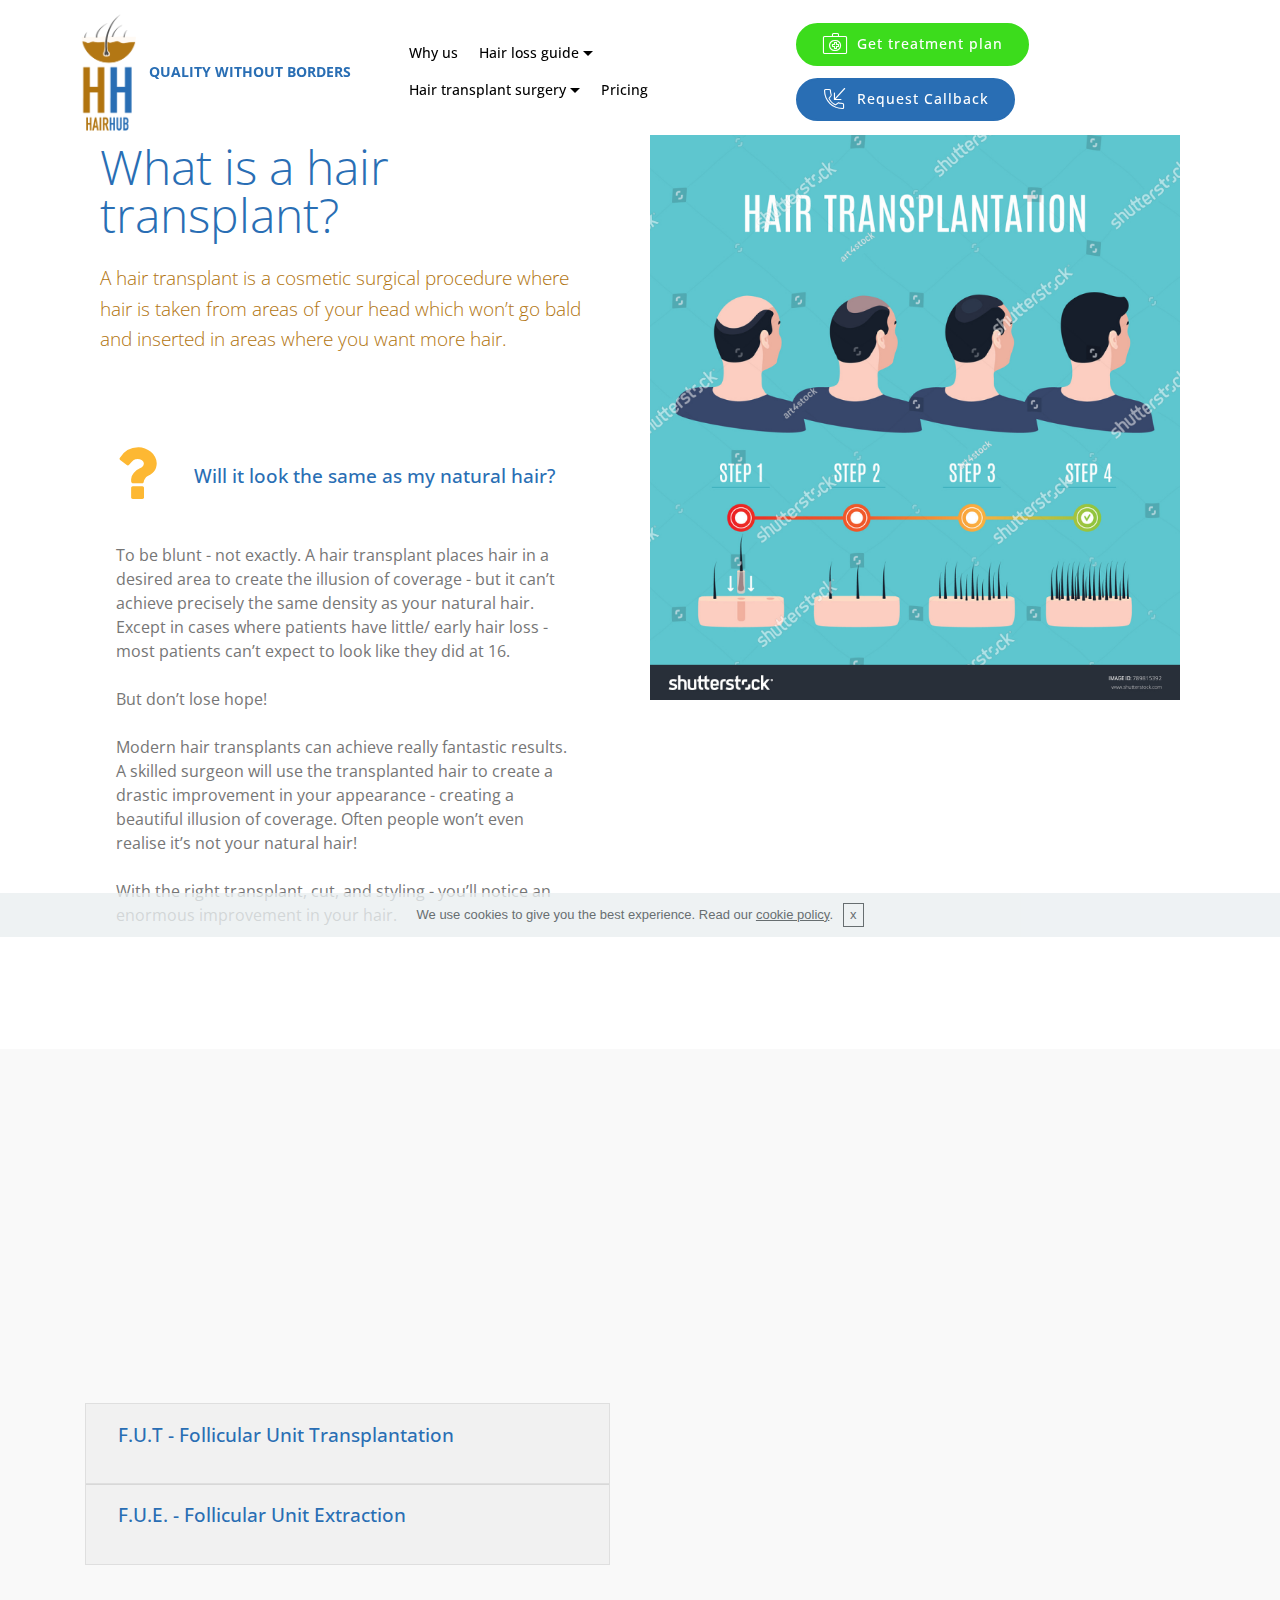
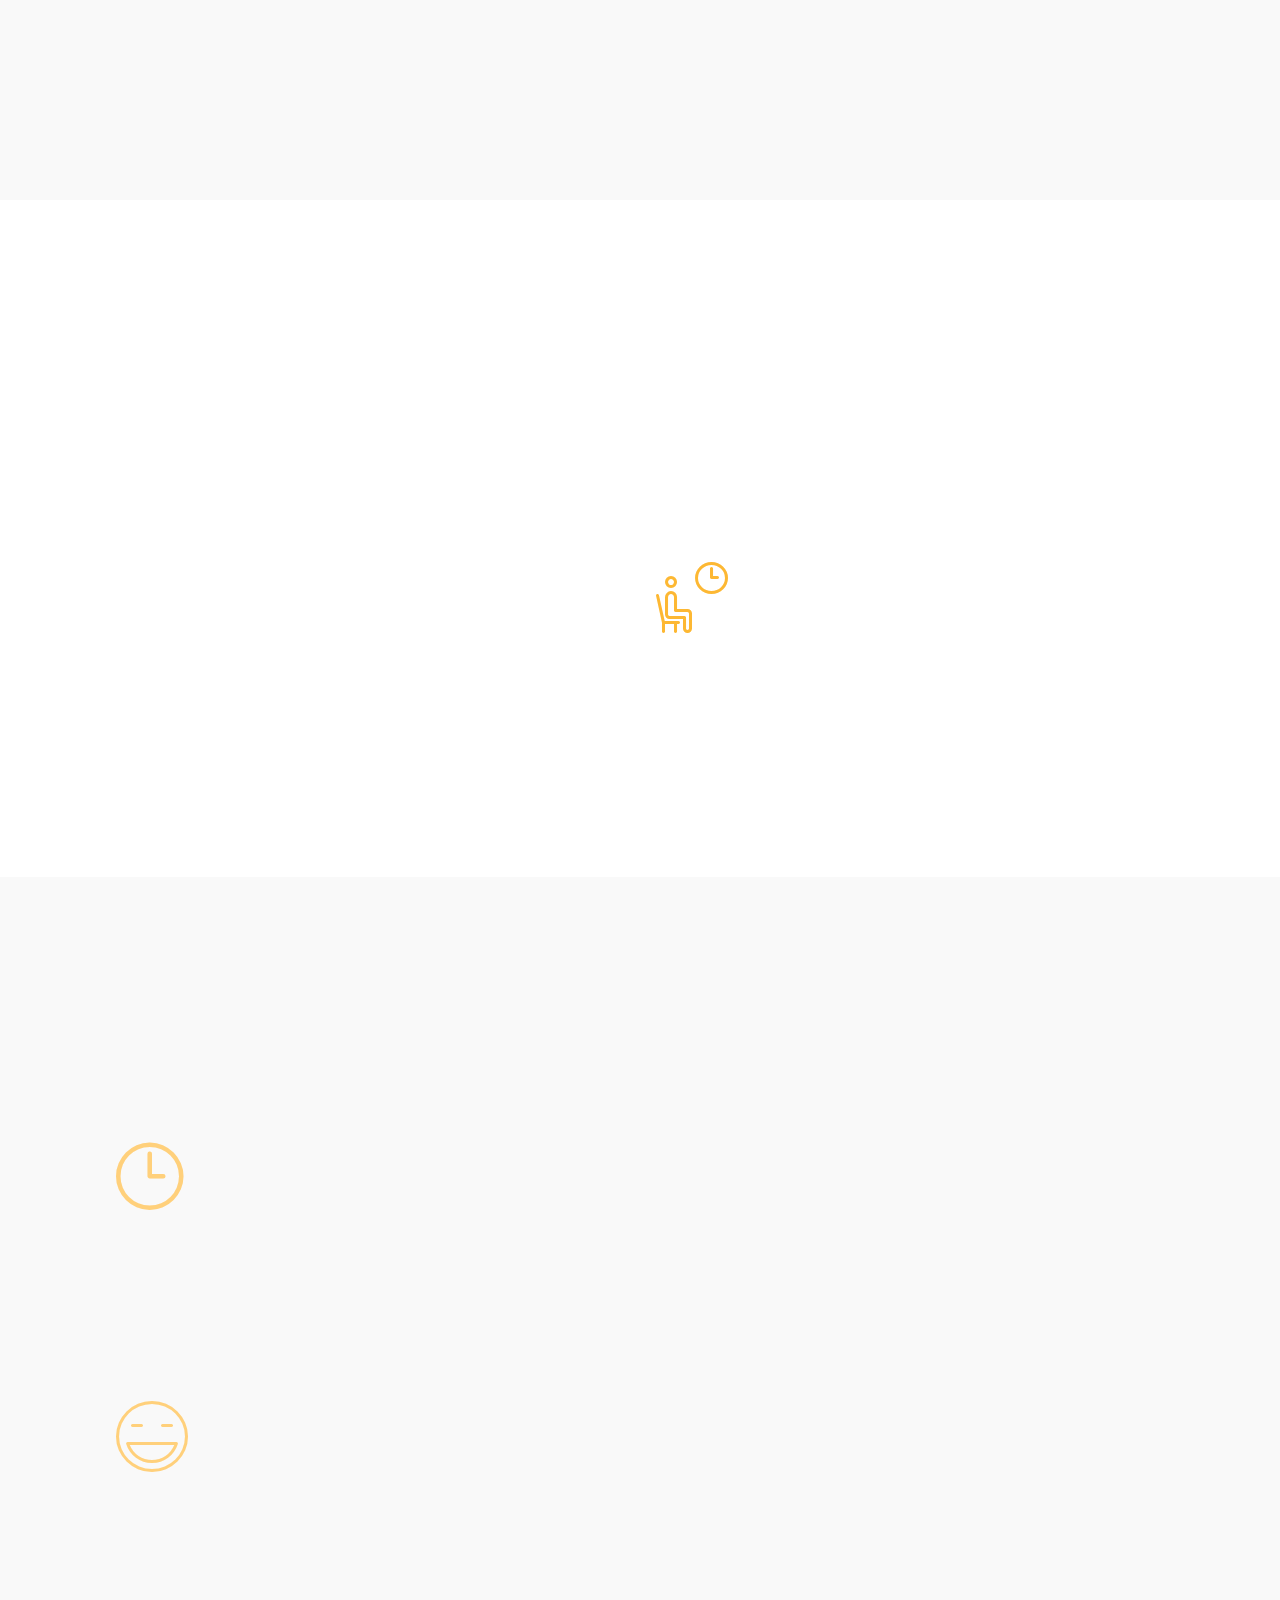
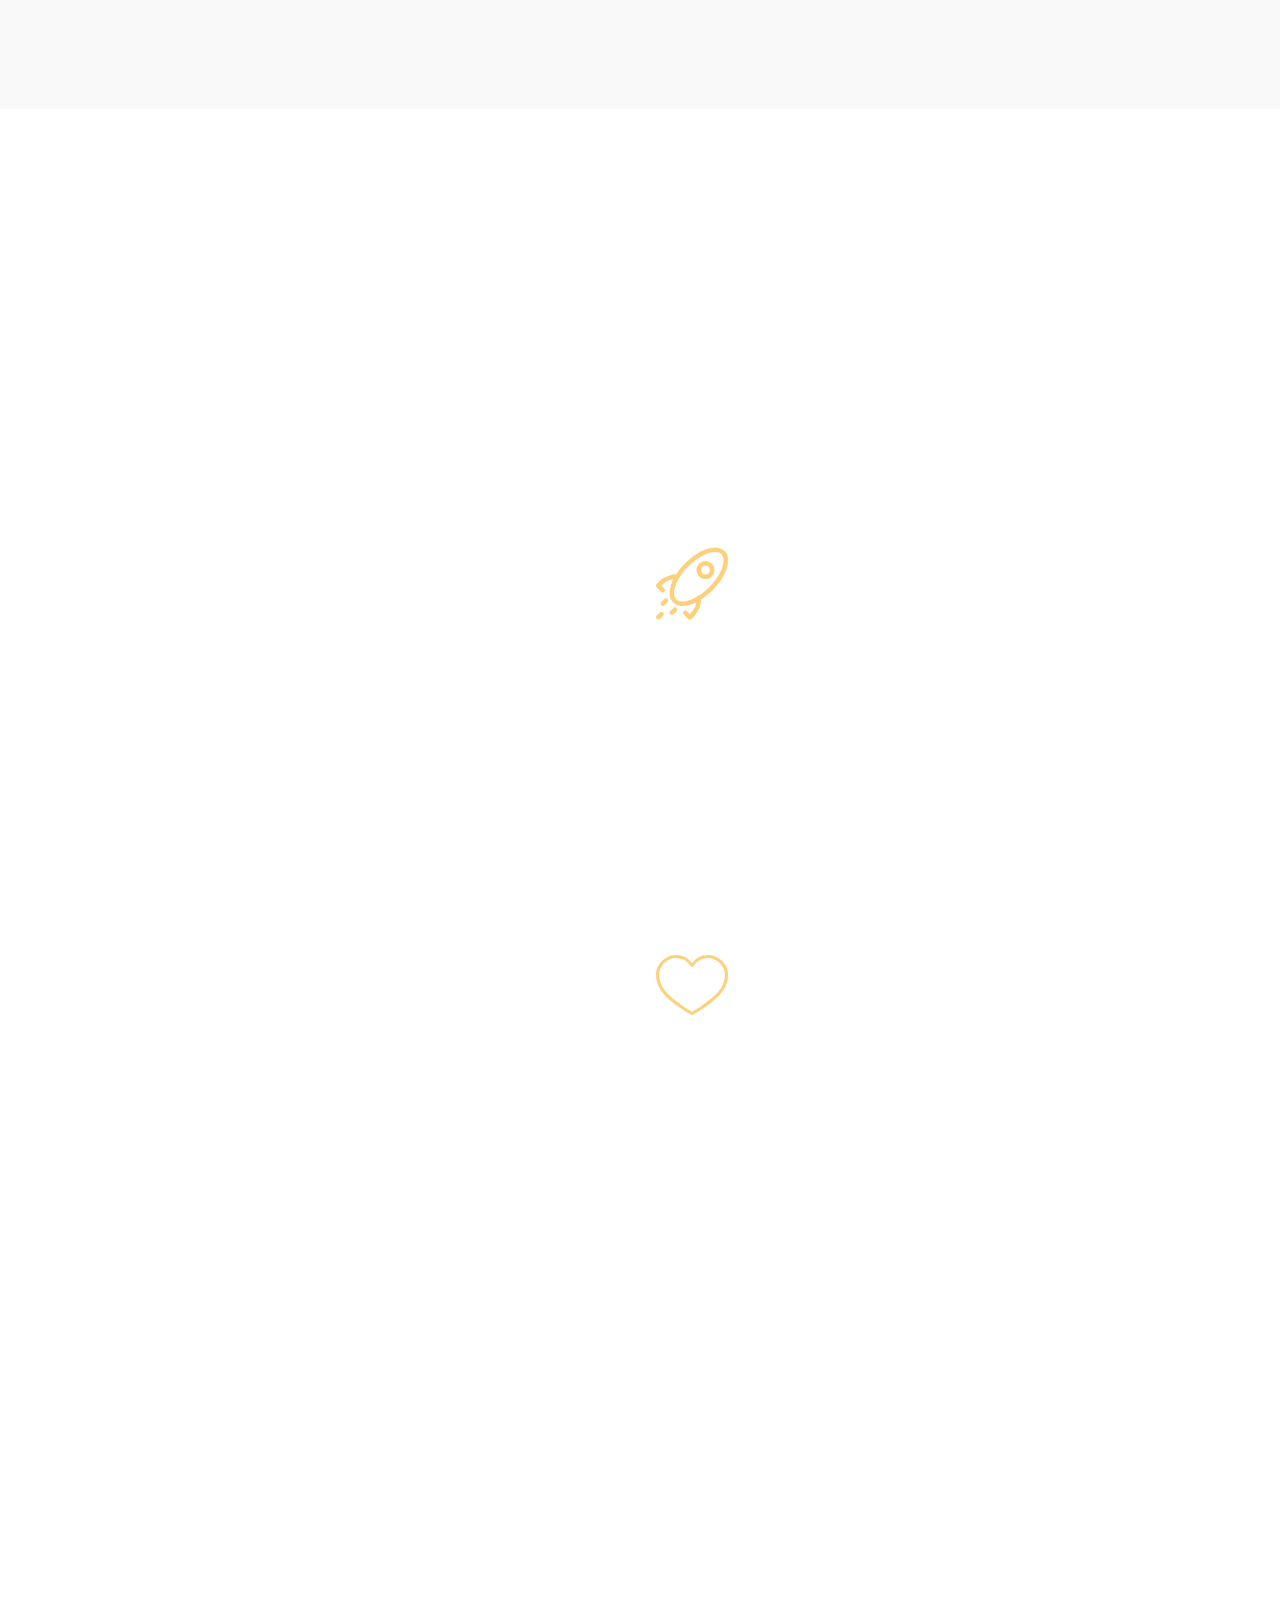
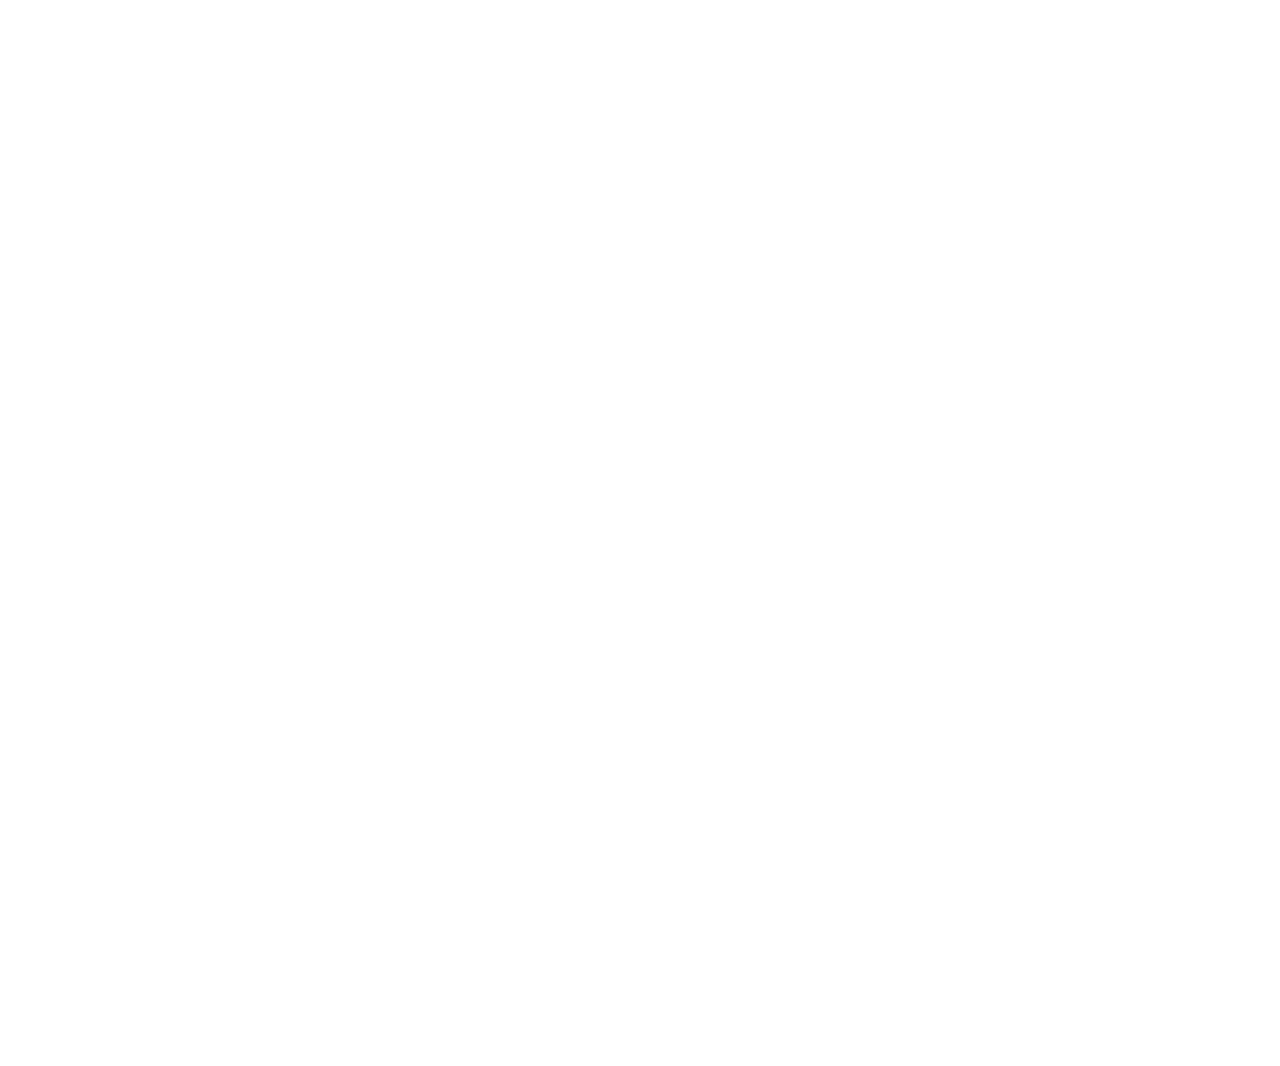
==== commit 463aed1f: "create github pages" ====
--- a/about_hair_transplants.html
+++ b/about_hair_transplants.html
@@ -70,7 +70,7 @@
     </nav>
 </section>
 
-<section class="engine"><a href="https://mobirise.ws/f">easy site creator</a></section><section class="features11 cid-qIYM5FDcrv" id="features11-4i">
+<section class="engine"><a href="https://mobirise.ws">Mobirise</a></section><section class="features11 cid-qIYM5FDcrv" id="features11-4i">
 
     
 
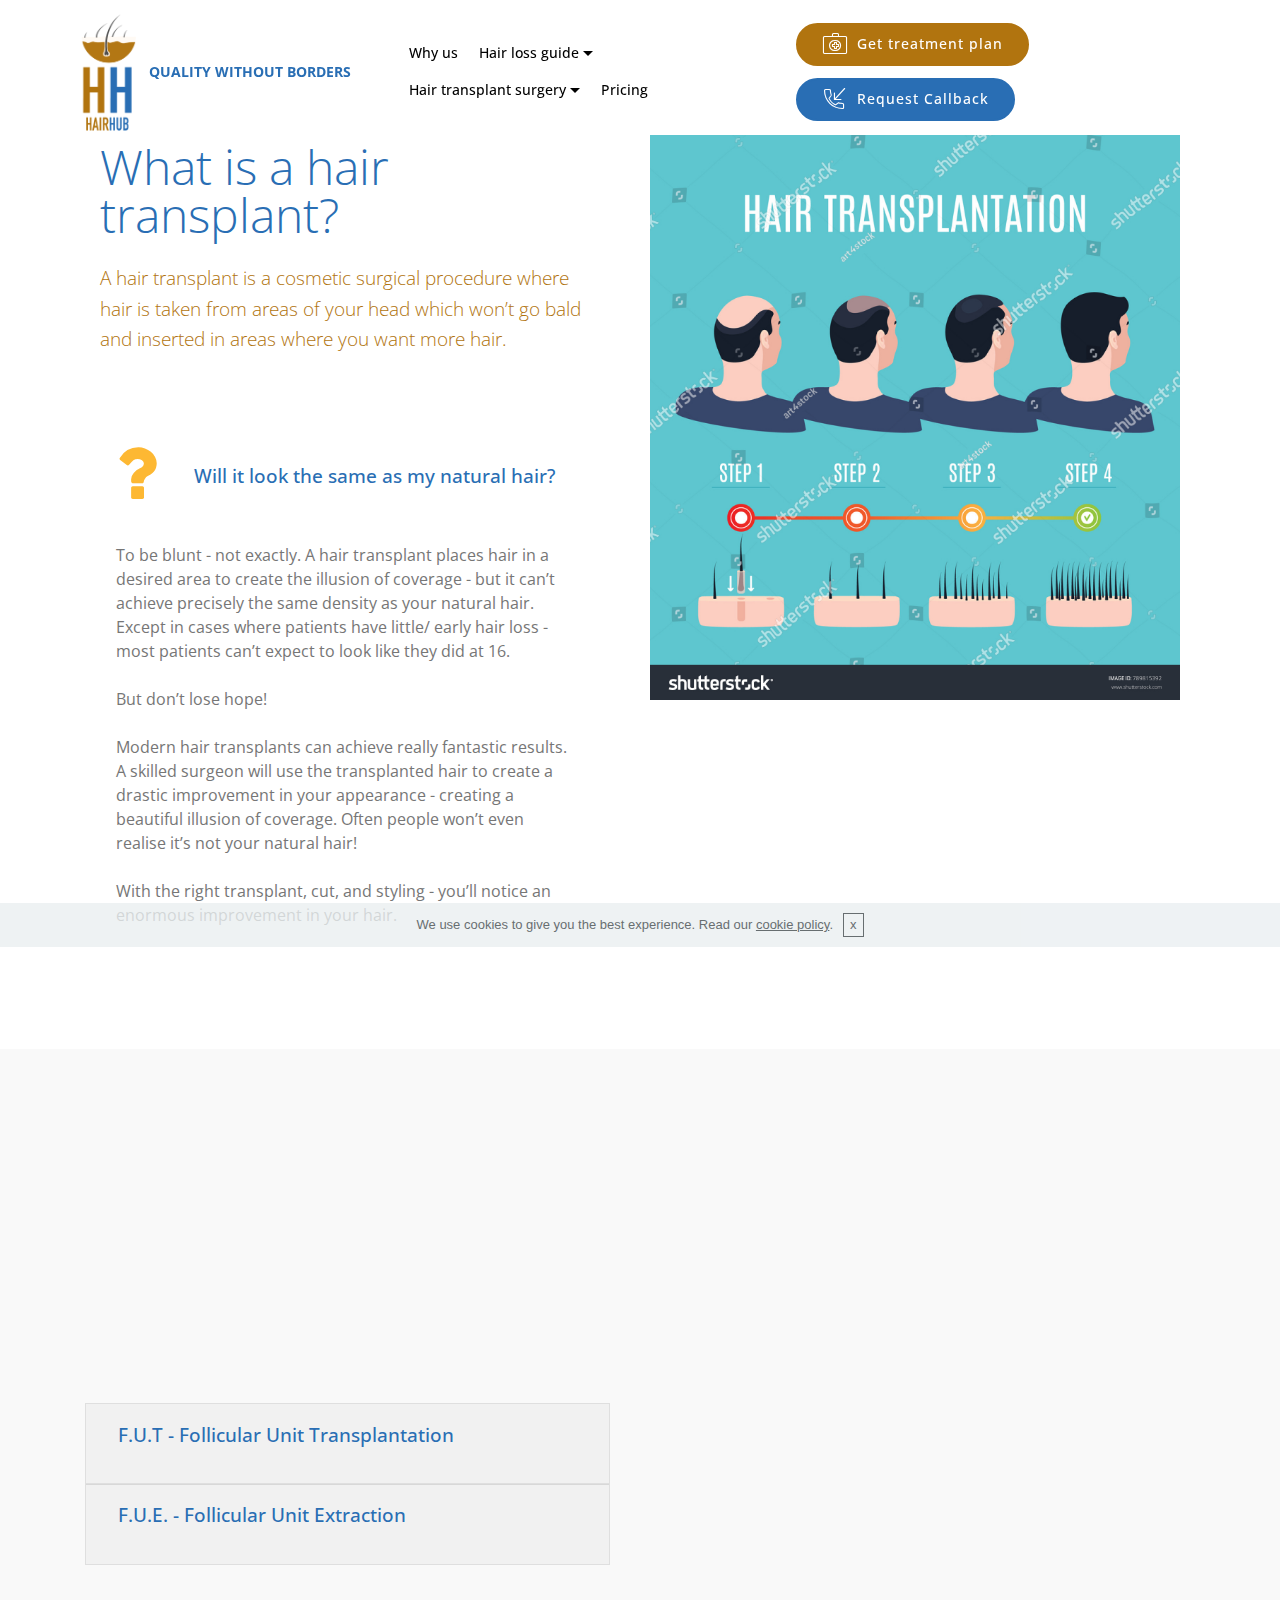
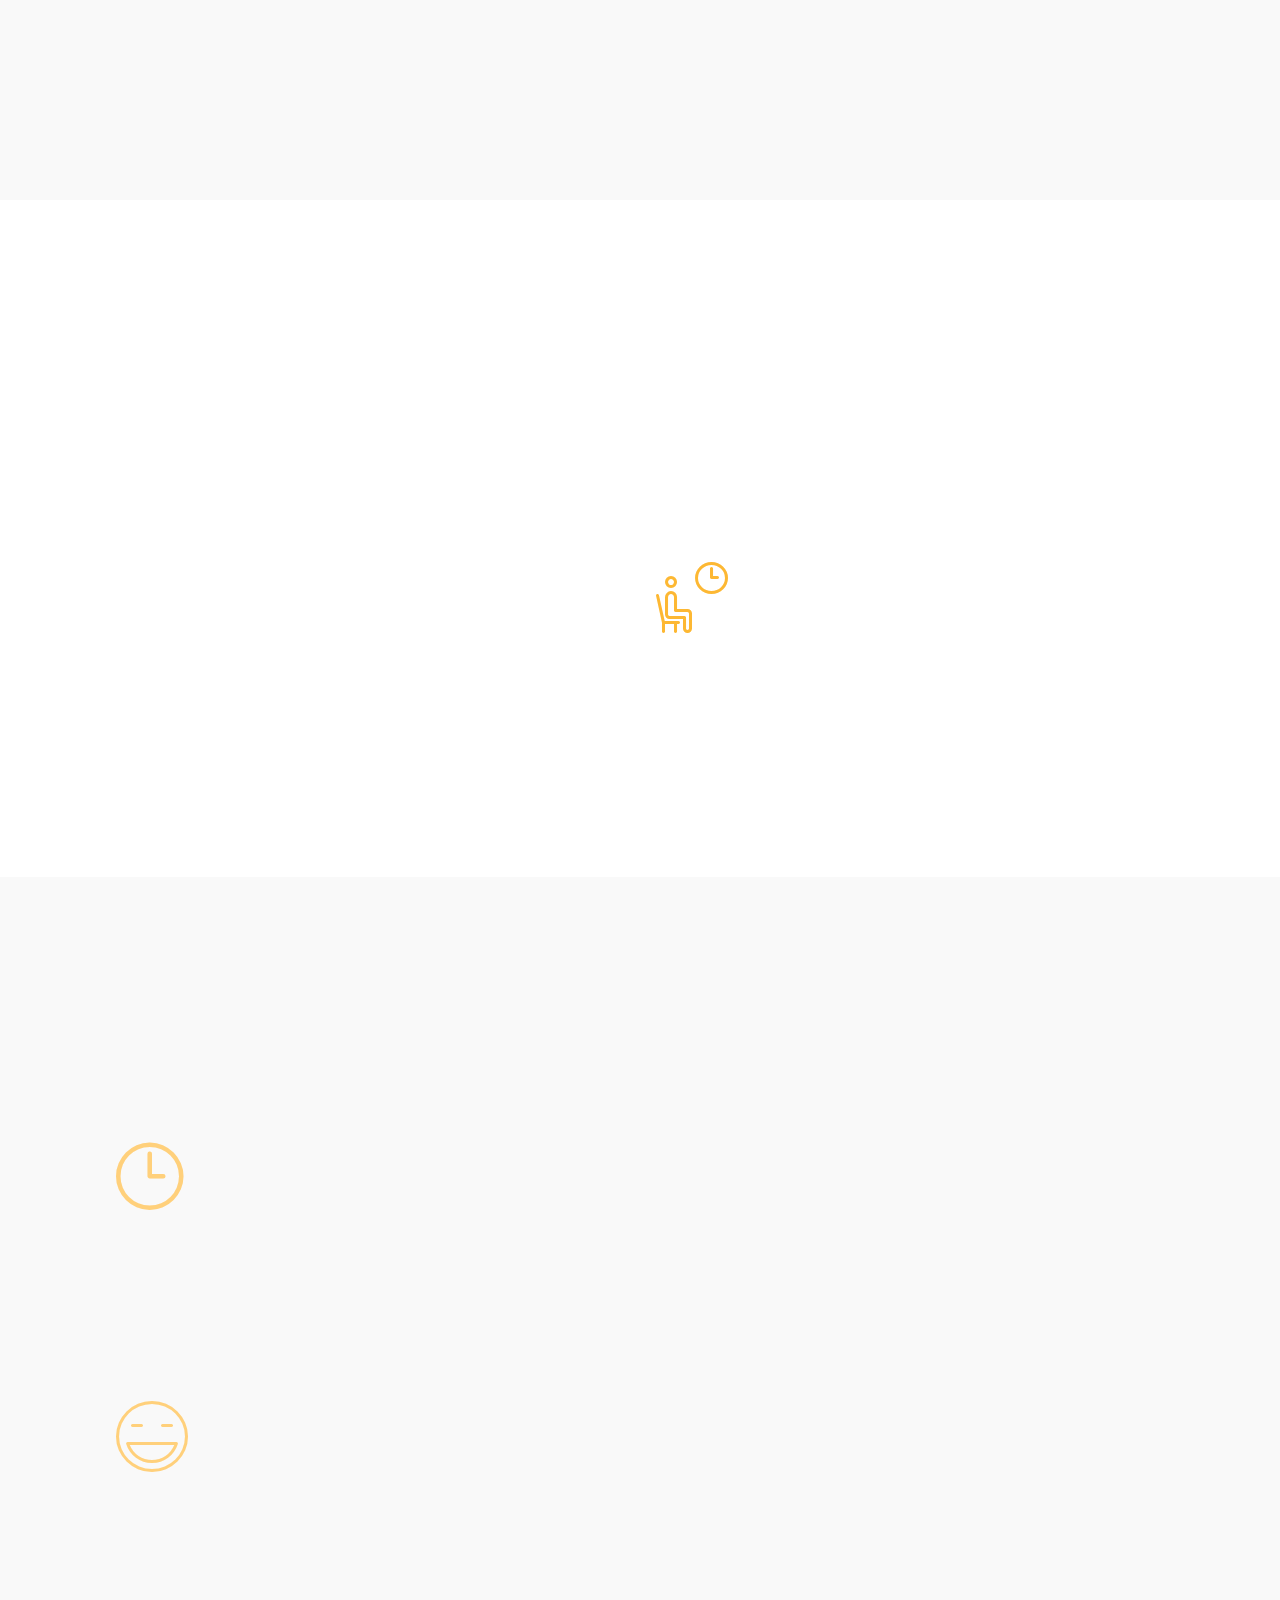
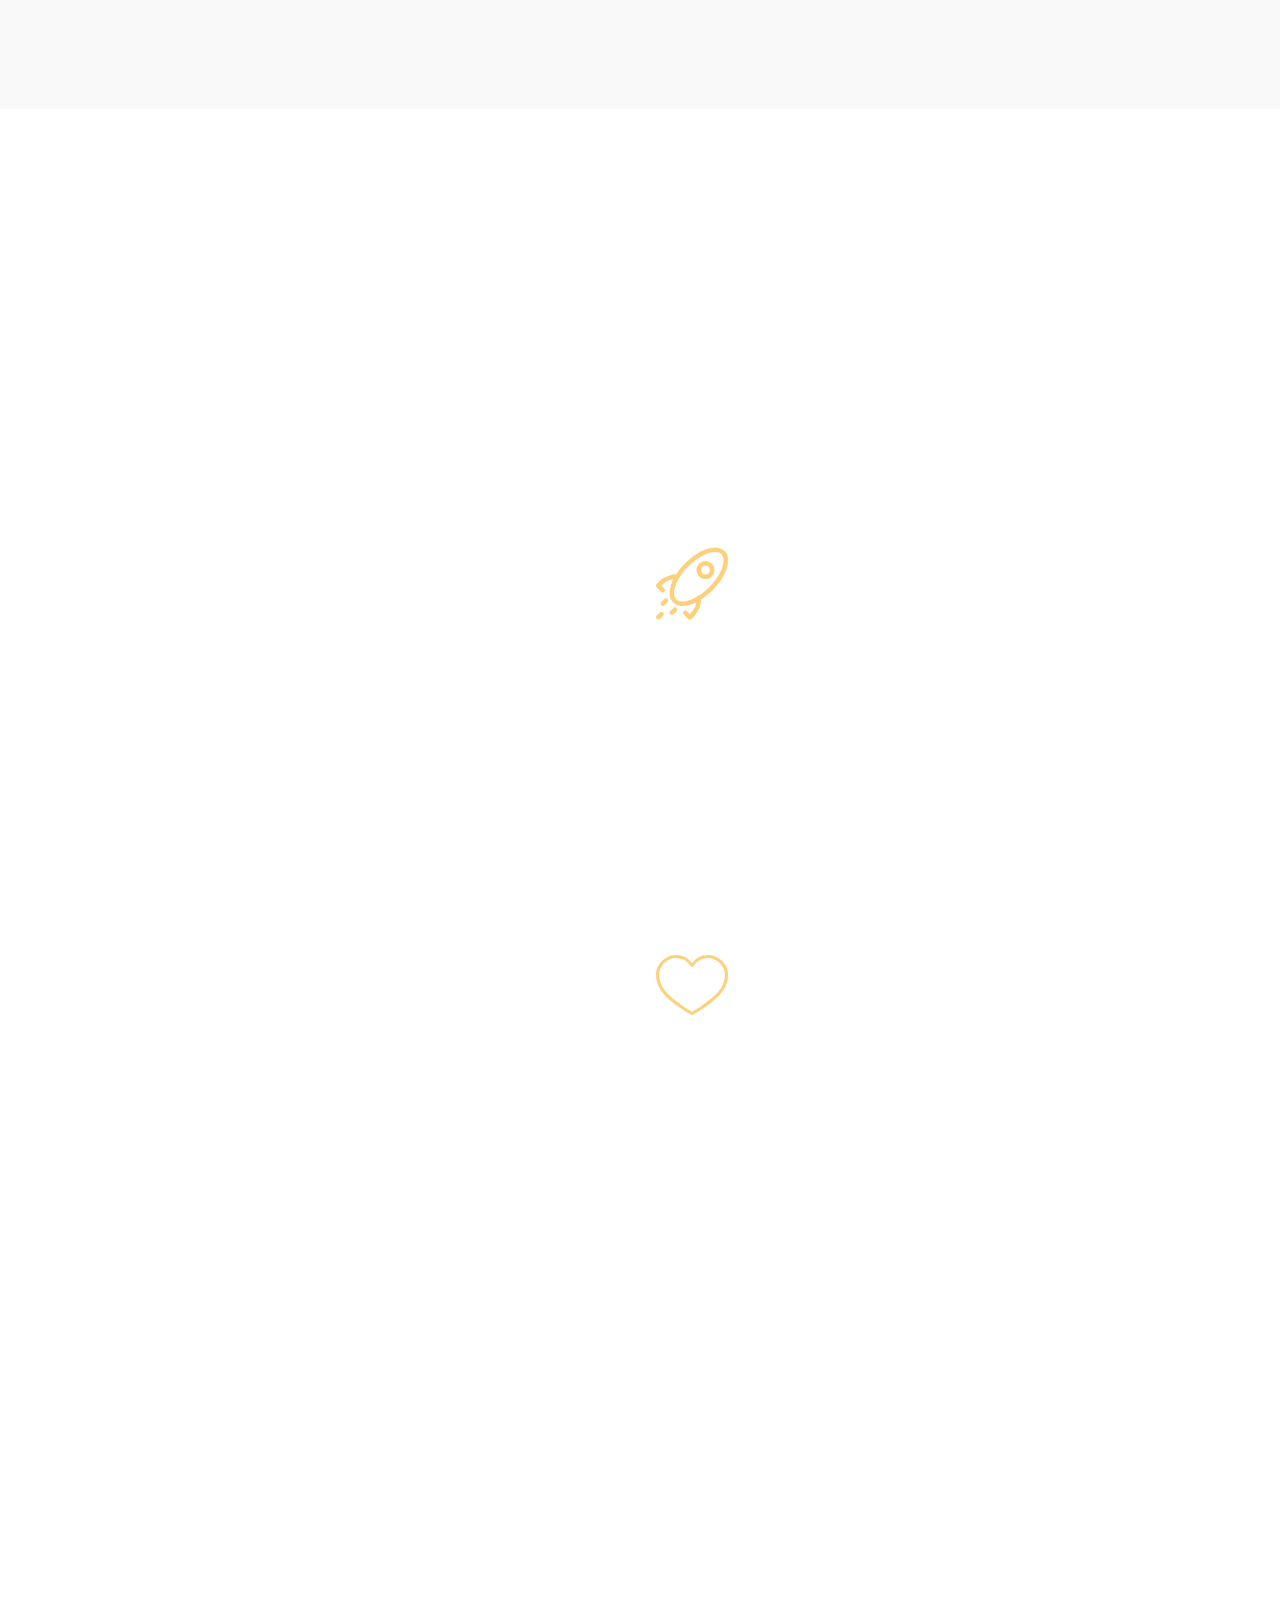
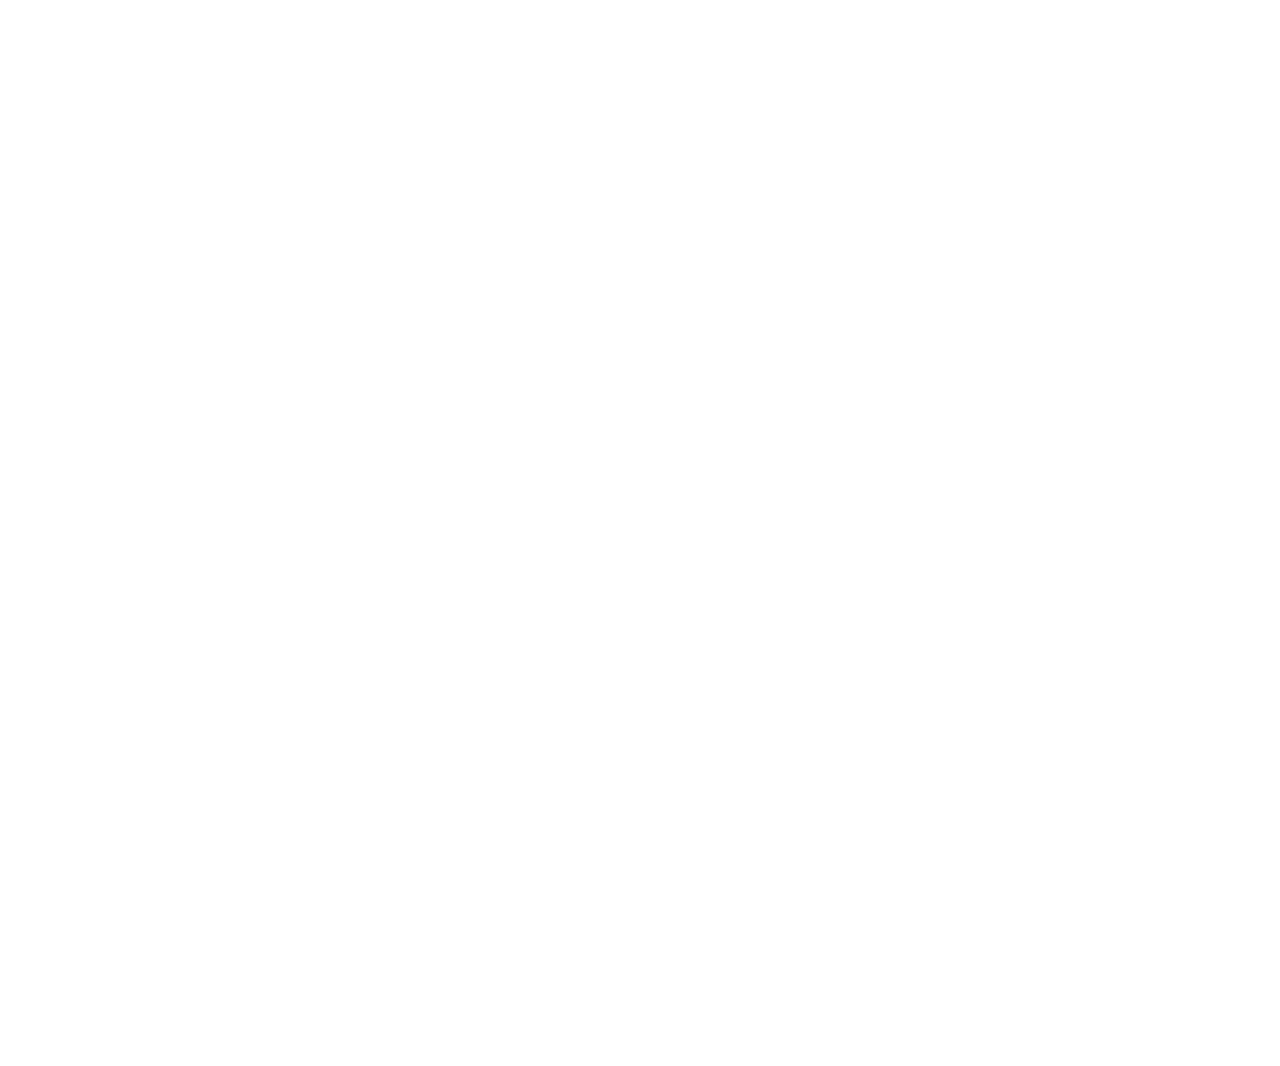
==== commit 63651d02: "create github pages" ====
--- a/about_hair_transplants.html
+++ b/about_hair_transplants.html
@@ -57,11 +57,11 @@
             </div>
         </div>
         <div class="collapse navbar-collapse" id="navbarSupportedContent">
-            <ul class="navbar-nav nav-dropdown" data-app-modern-menu="true"><li class="nav-item"><a class="nav-link link text-black display-4" href="index.html#content4-4r" aria-expanded="true">Why us</a></li><li class="nav-item dropdown open"><a class="nav-link link text-black dropdown-toggle display-4" href="index.html#timeline2-6" aria-expanded="true" data-toggle="dropdown-submenu">
-                        Hair loss guide<br></a><div class="dropdown-menu"><a class="text-black dropdown-item display-4" href="hair_loss_FAQ.html" aria-expanded="false">Hair loss FAQs</a><a class="text-black dropdown-item display-4" href="proven_hair_loss_treatments.html" aria-expanded="false">Hair loss treatment</a></div></li><li class="nav-item dropdown"><a class="nav-link link text-black dropdown-toggle display-4" href="implants.html" aria-expanded="false" data-toggle="dropdown-submenu">
+            <ul class="navbar-nav nav-dropdown" data-app-modern-menu="true"><li class="nav-item"><a class="nav-link link text-black display-4" href="index.html#content4-4r" aria-expanded="true">Why us</a></li><li class="nav-item dropdown"><a class="nav-link link text-black dropdown-toggle display-4" href="index.html#timeline2-6" aria-expanded="false" data-toggle="dropdown-submenu">
+                        Hair loss guide<br></a><div class="dropdown-menu"><a class="text-black dropdown-item display-4" href="hair_loss_FAQ.html" aria-expanded="false">Hair loss FAQs</a><a class="text-black dropdown-item display-4" href="proven_hair_loss_treatments.html" aria-expanded="false">Hair loss treatment</a></div></li><li class="nav-item dropdown open"><a class="nav-link link text-black dropdown-toggle display-4" href="implants.html" aria-expanded="true" data-toggle="dropdown-submenu">
                         Hair transplant surgery<br></a><div class="dropdown-menu"><a class="text-black dropdown-item display-4" href="transplant_faq.html" aria-expanded="false">Hair transplant FAQ</a><a class="text-black dropdown-item display-4" href="expectations.html" aria-expanded="true">How it works</a></div></li>
                 <li class="nav-item"><a class="nav-link link text-black display-4" href="index.html#pricing-tables2-e">Pricing</a></li></ul>
-            <div class="navbar-buttons mbr-section-btn"><a class="btn btn-sm btn-danger display-4" href="https://f.formoid.net/Sj3" onclick="return formoidbox(this);" target="_blank"><span class="icon54-v1-medical-bag mbr-iconfont mbr-iconfont-btn"></span>
+            <div class="navbar-buttons mbr-section-btn"><a class="btn btn-sm btn-secondary display-4" href="https://f.formoid.net/Sj3" onclick="return formoidbox(this);" target="_blank"><span class="icon54-v1-medical-bag mbr-iconfont mbr-iconfont-btn"></span>
                     
                     Get treatment plan</a> <a class="btn btn-sm btn-info display-4" href="https://f.formoid.net/Sj6" onclick="return formoidbox(this);" target="_blank"><span class="icon54-v1-call-recieved mbr-iconfont mbr-iconfont-btn"></span>
                     
@@ -70,7 +70,7 @@
     </nav>
 </section>
 
-<section class="engine"><a href="https://mobirise.ws">Mobirise</a></section><section class="features11 cid-qIYM5FDcrv" id="features11-4i">
+<section class="engine"><a href="https://mobirise.ws/c">best free web site maker</a></section><section class="features11 cid-qIYM5FDcrv" id="features11-4i">
 
     
 
--- a/assets/mobirise/css/mbr-additional.css
+++ b/assets/mobirise/css/mbr-additional.css
@@ -2928,6 +2928,15 @@
 .cid-qIZFsI7339 H2 {
   color: #296eb4;
 }
+.cid-qJ62VxjJsR {
+  padding-top: 60px;
+  padding-bottom: 60px;
+  background-color: #ffffff;
+}
+.cid-qJ62VxjJsR .mbr-text,
+.cid-qJ62VxjJsR blockquote {
+  color: #767676;
+}
 .cid-qH5vuCdRon .navbar {
   background: #ffffff;
   transition: none;
@@ -7041,6 +7050,15 @@
 .cid-qJ5U0Jx6yl .btn {
   margin: 0 0 .5rem 0;
 }
+.cid-qJ62HjUfNc {
+  padding-top: 60px;
+  padding-bottom: 60px;
+  background-color: #ffffff;
+}
+.cid-qJ62HjUfNc .mbr-text,
+.cid-qJ62HjUfNc blockquote {
+  color: #767676;
+}
 .cid-qIU18Ak8nX {
   padding-top: 30px;
   padding-bottom: 30px;
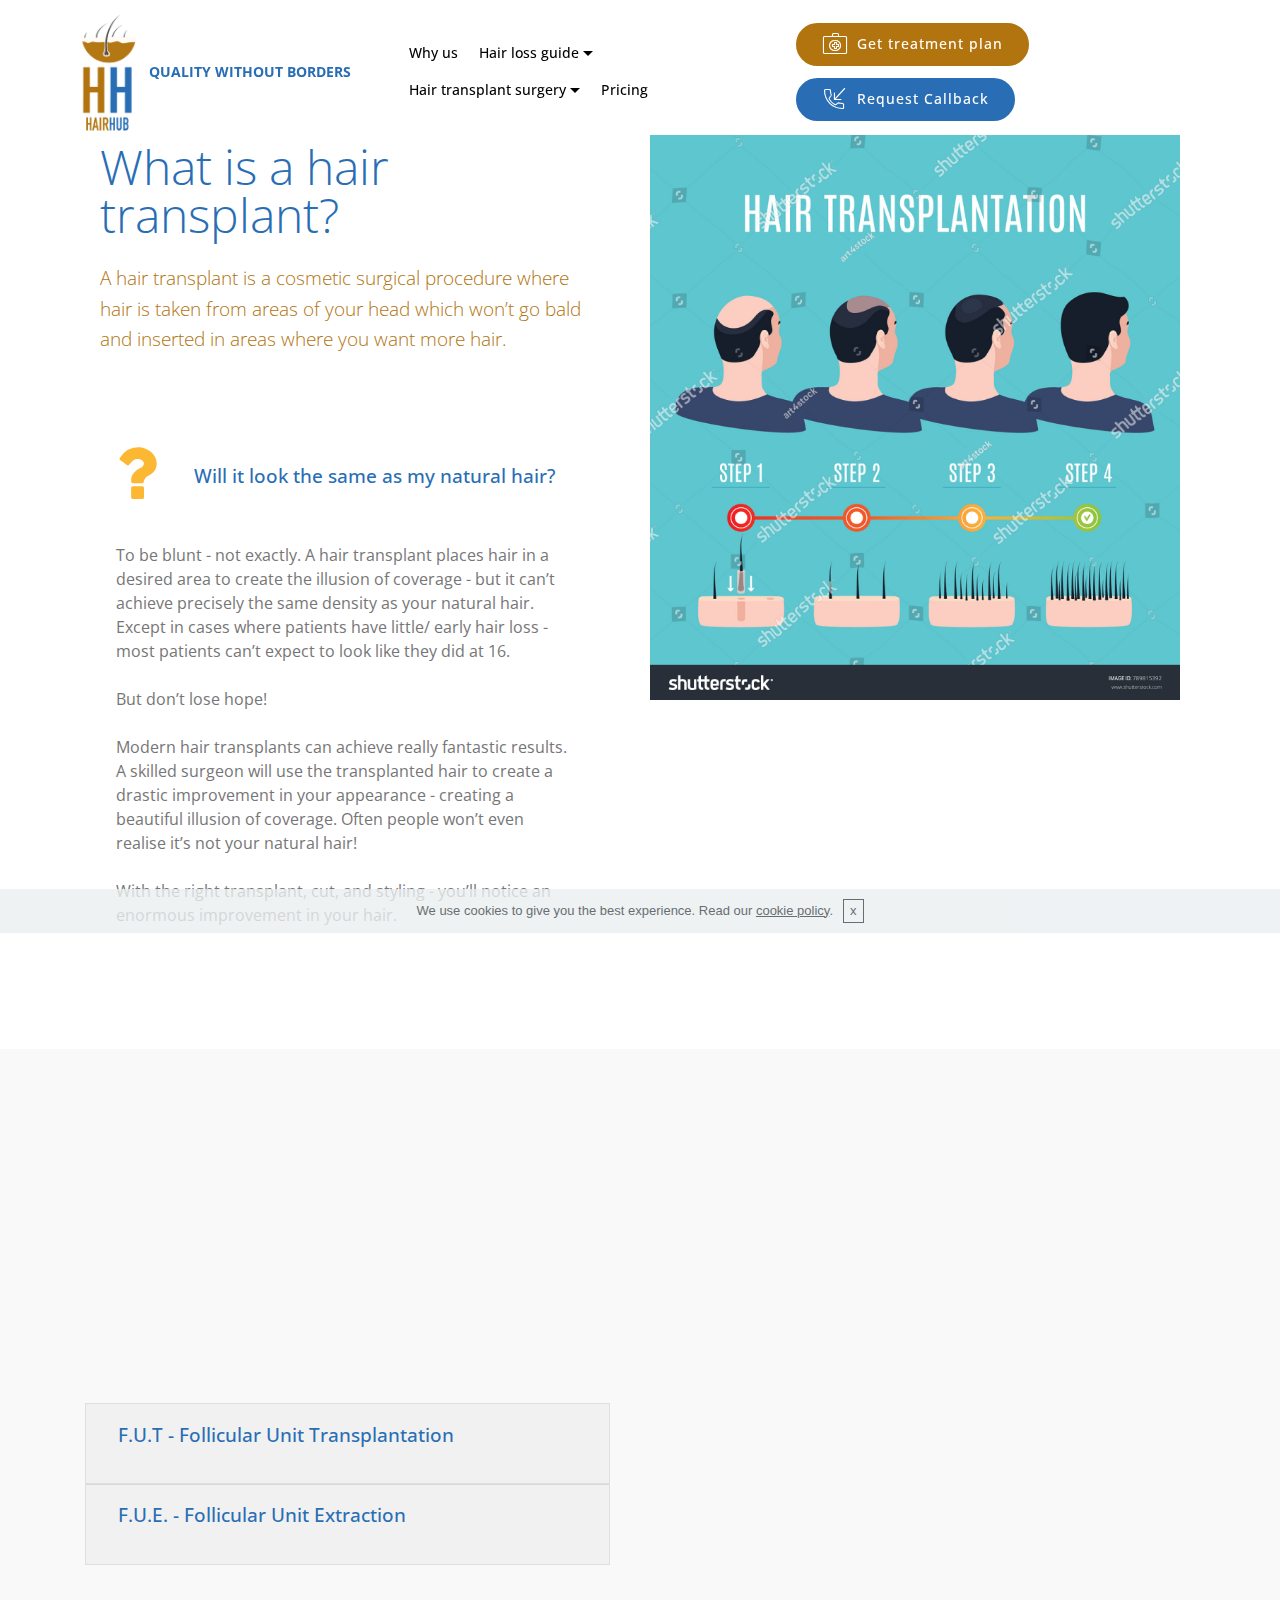
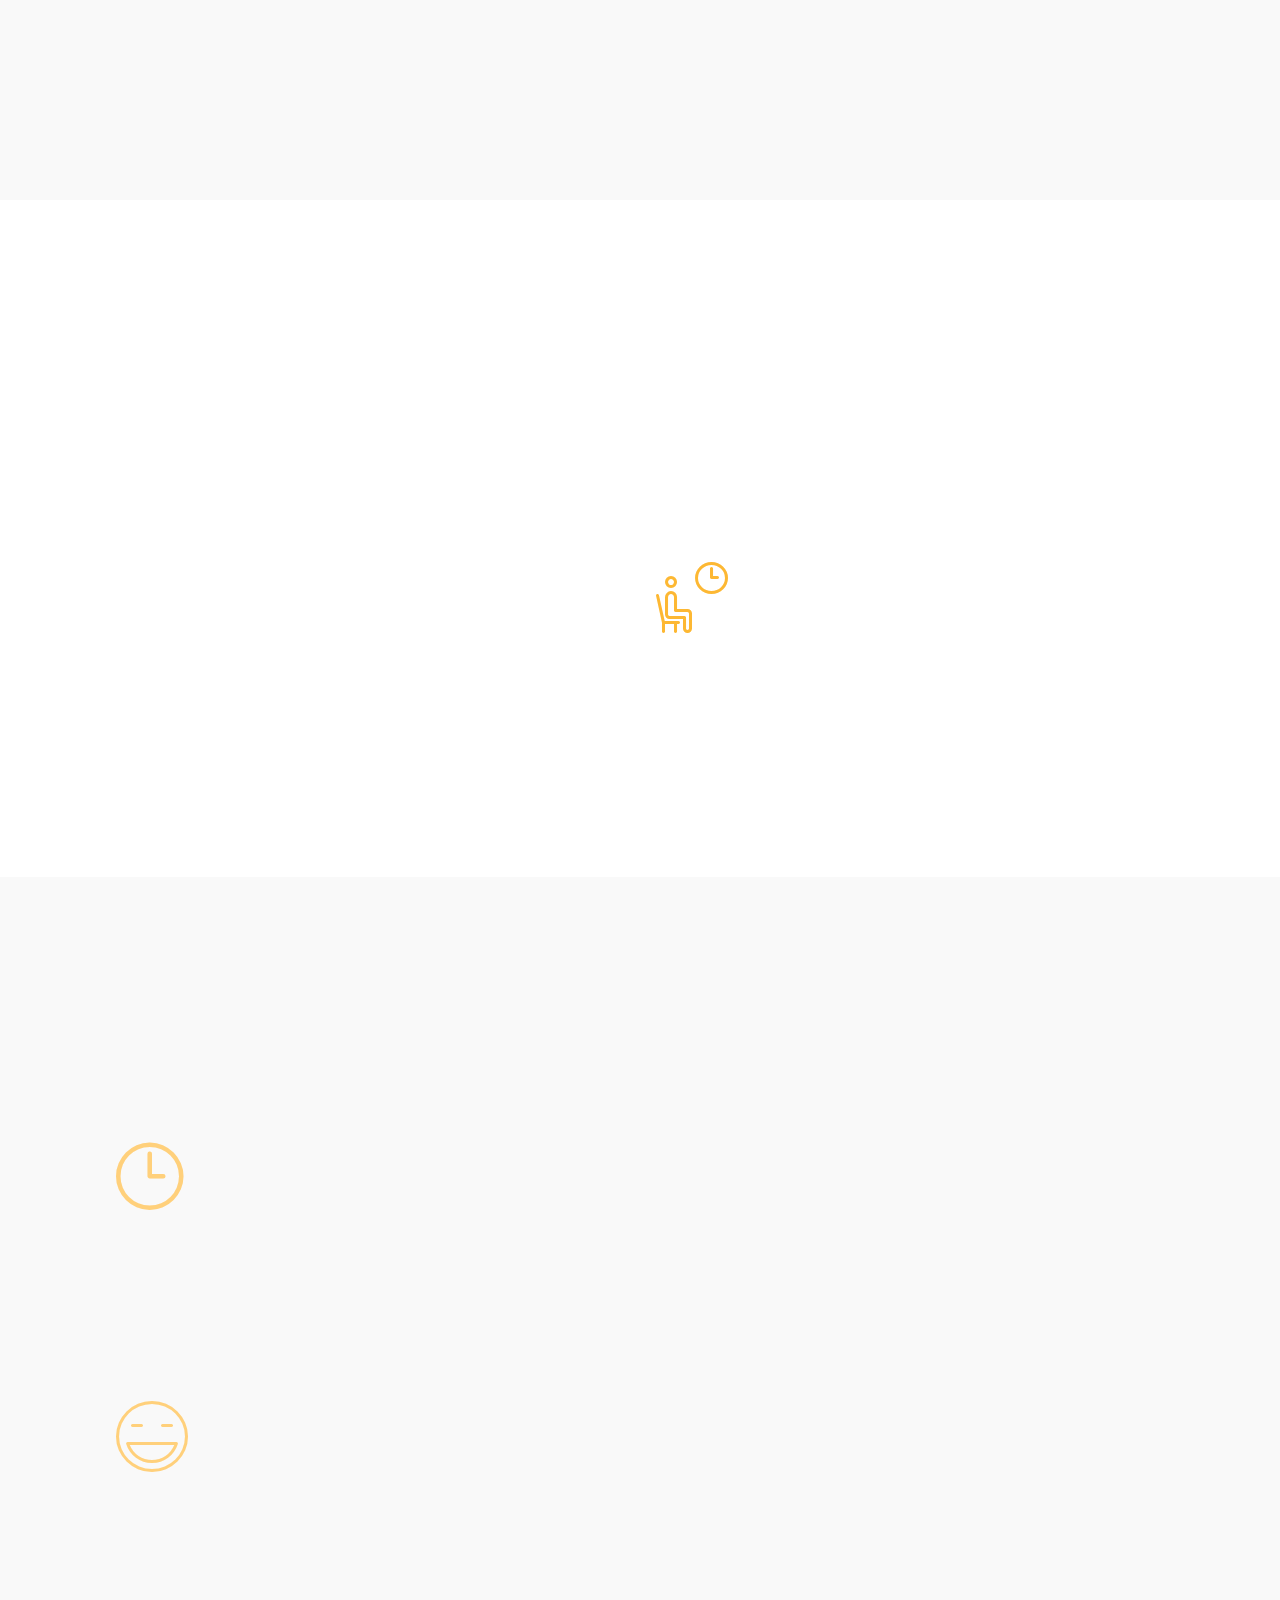
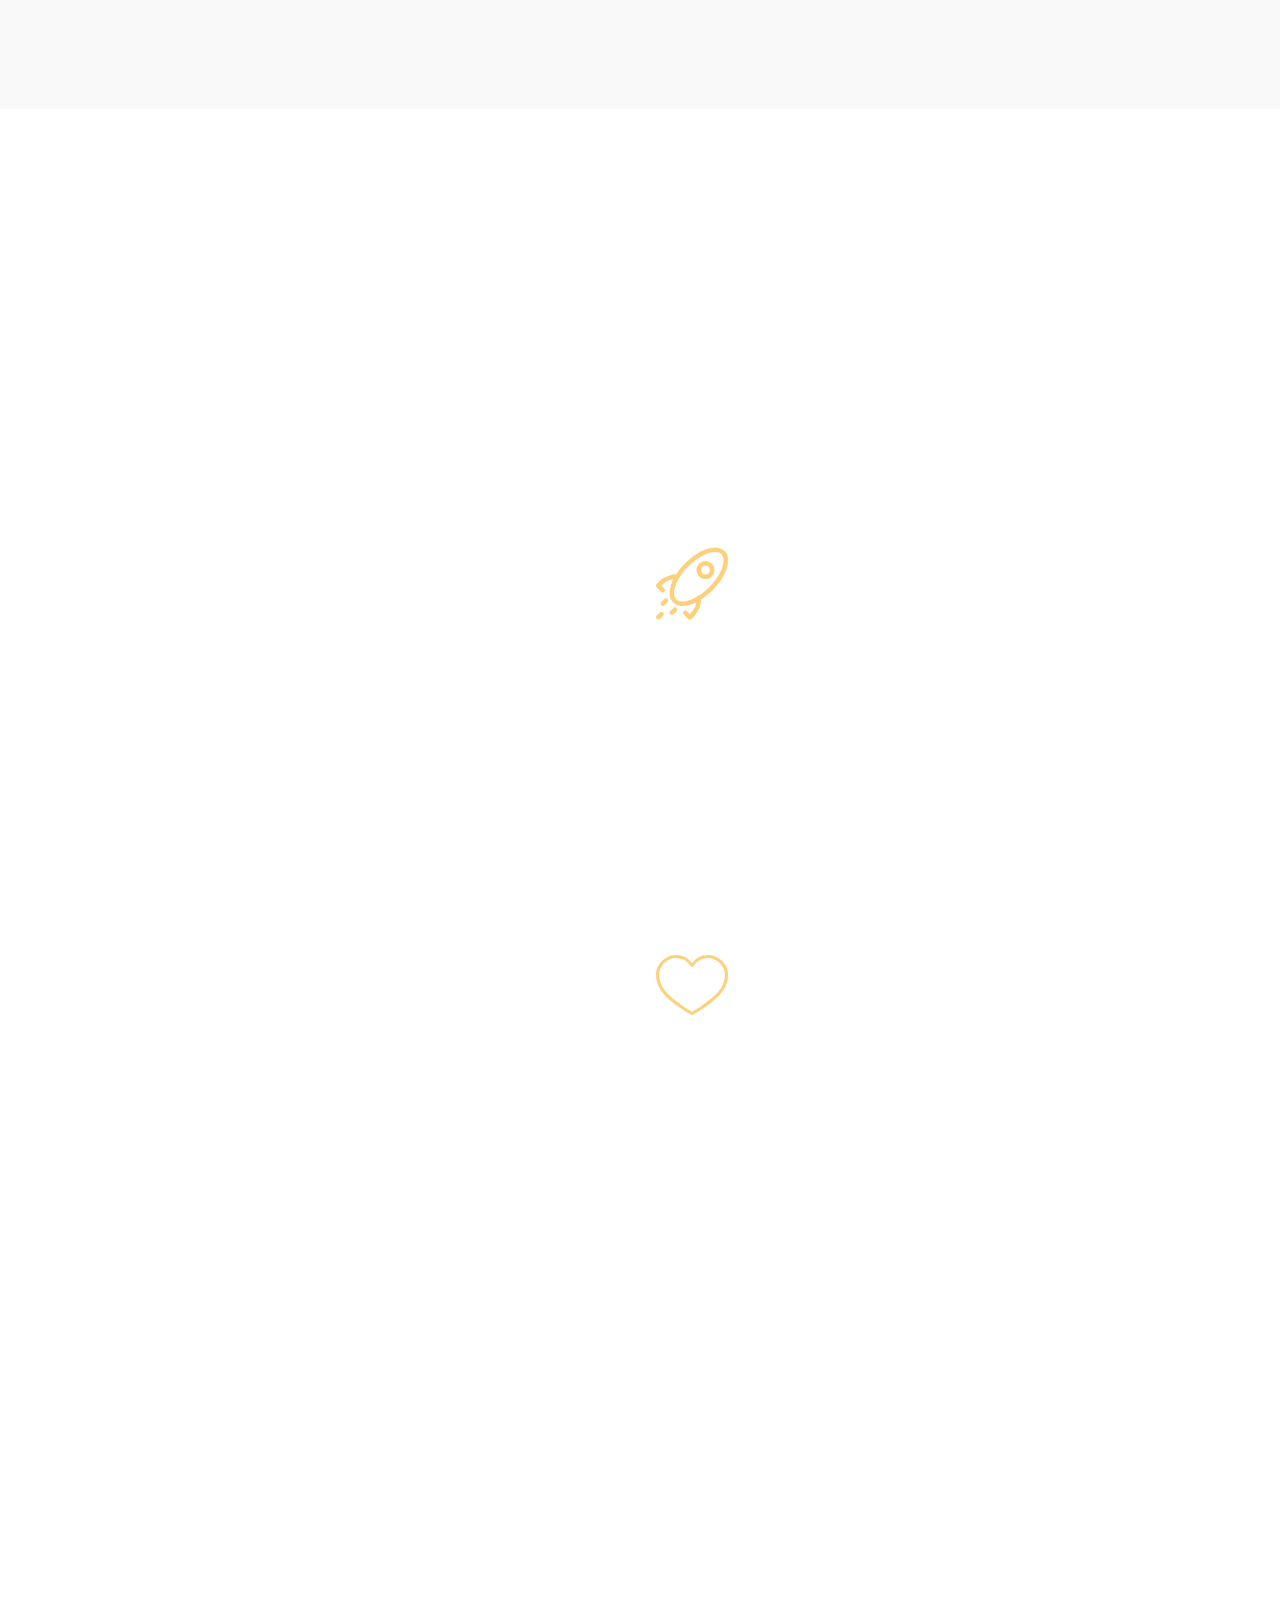
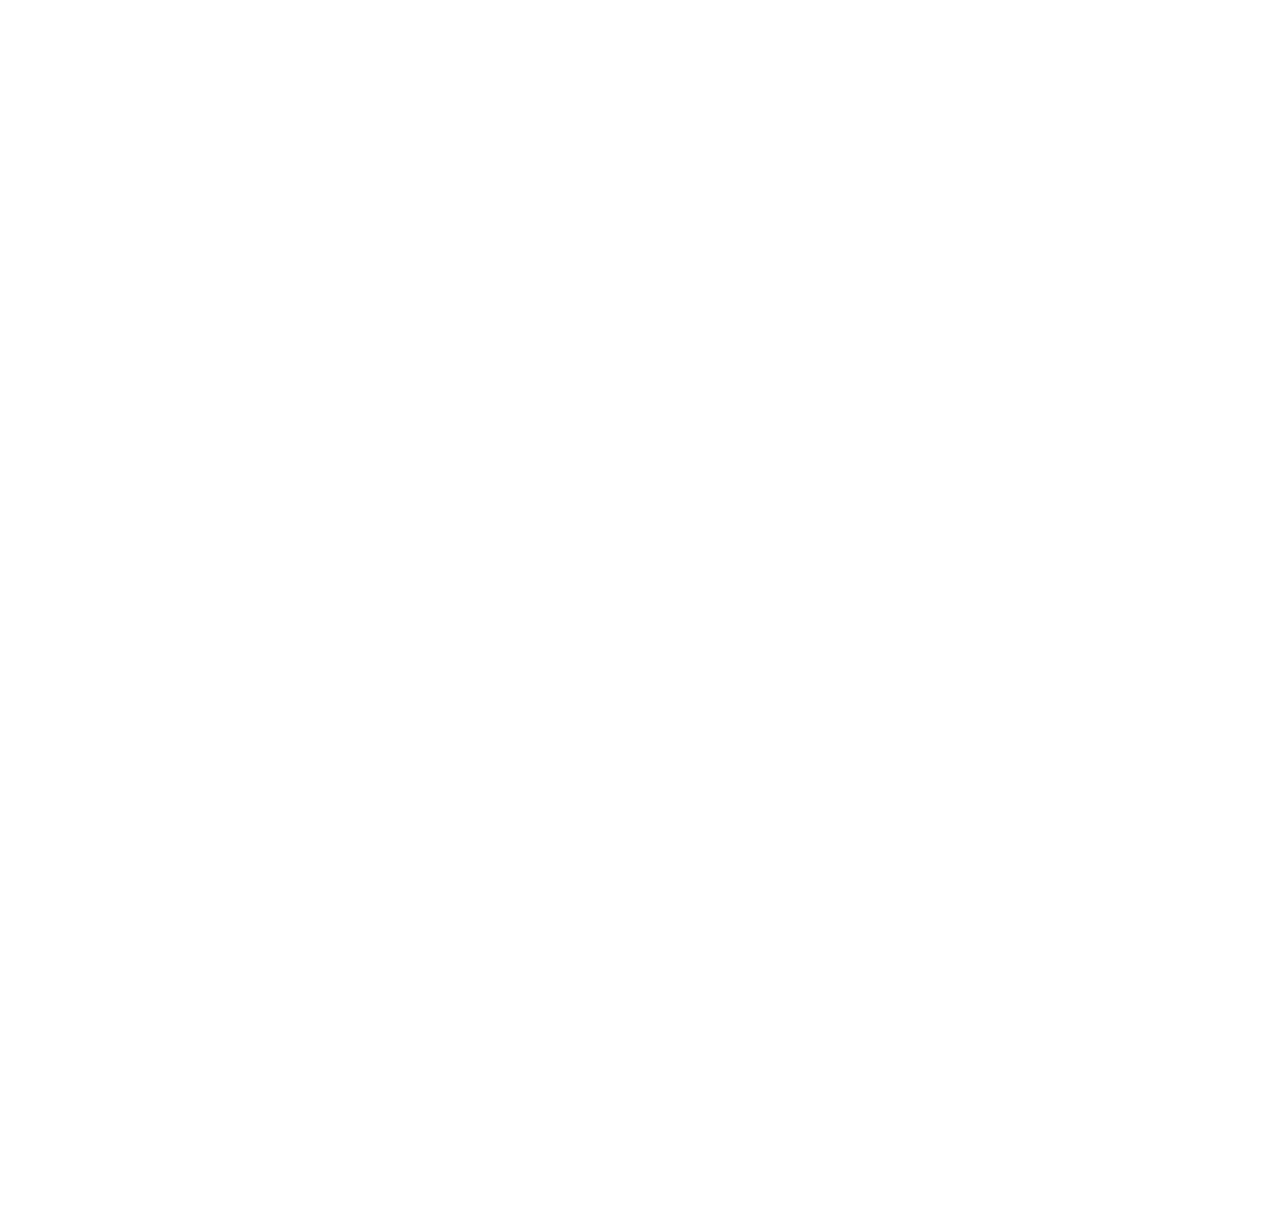
==== commit 0f026aa3: "create github pages" ====
--- a/about_hair_transplants.html
+++ b/about_hair_transplants.html
@@ -70,7 +70,7 @@
     </nav>
 </section>
 
-<section class="engine"><a href="https://mobirise.ws/c">best free web site maker</a></section><section class="features11 cid-qIYM5FDcrv" id="features11-4i">
+<section class="engine"><a href="https://mobirise.ws/p">open source web page builder</a></section><section class="features11 cid-qIYM5FDcrv" id="features11-4i">
 
     
 
@@ -313,7 +313,7 @@
     </div>          
 </section>
 
-<section once="" class="cid-qIYM6sZePY" id="footer7-4o">
+<section once="" class="cid-qIYM6sZePY mbr-reveal" id="footer7-4o">
 
     
 
@@ -355,7 +355,7 @@
                     </div></div>
             </div>
             <div class="row row-copirayt">
-                <p class="mbr-text mb-0 mbr-fonts-style mbr-white align-center display-7">© Copyright 2017 Lateral Enterprises Ltd - All Rights Reserved<br></p>
+                <p class="mbr-text mb-0 mbr-fonts-style mbr-white align-center display-7">The content on the HairHub website is not intended nor recommended as a substitute for medical advice, diagnosis, or treatment. Always seek the advice of your own physician or other qualified health care professional regarding any medical questions or conditions. The use of HairHub content is governed by the HairHub Terms of Use.&nbsp;<br><br>© Copyright 2017 Lateral Enterprises Ltd - All Rights Reserved<br><br><br></p>
             </div>
         </div>
     </div>
